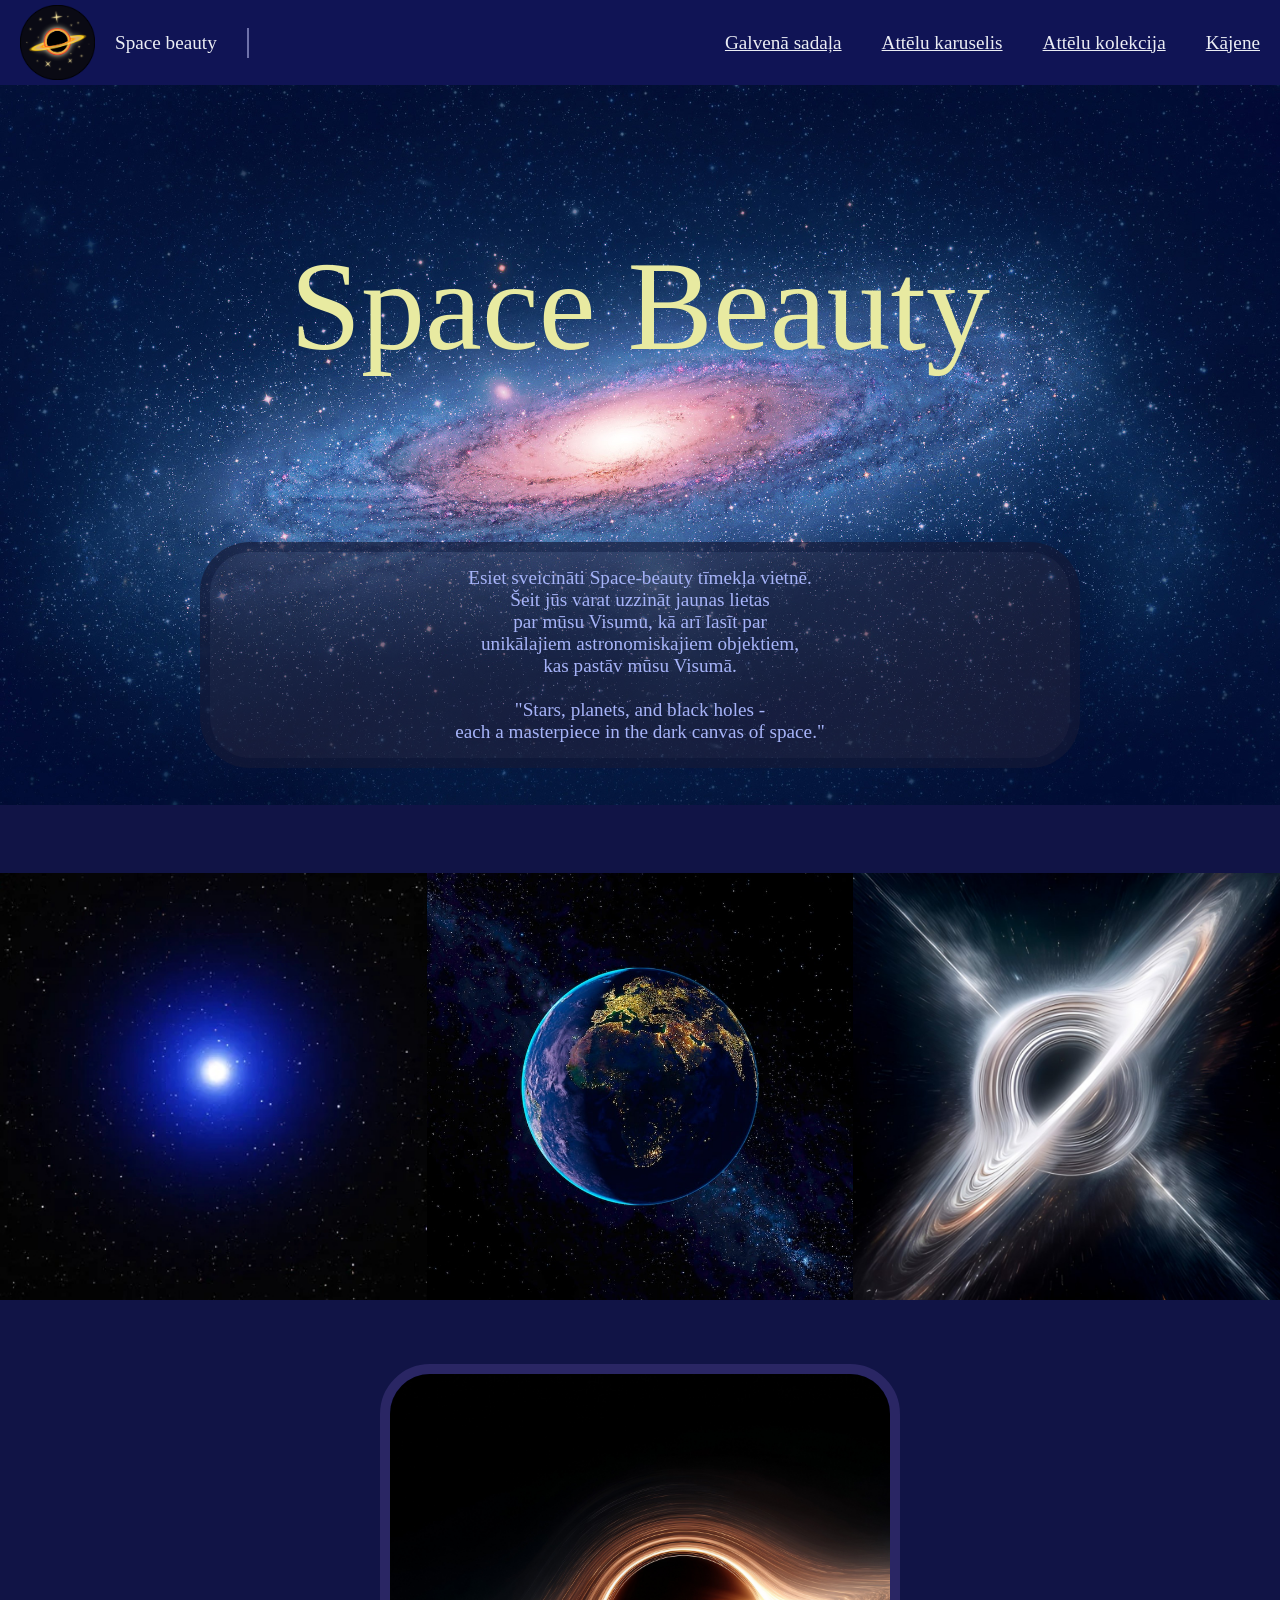
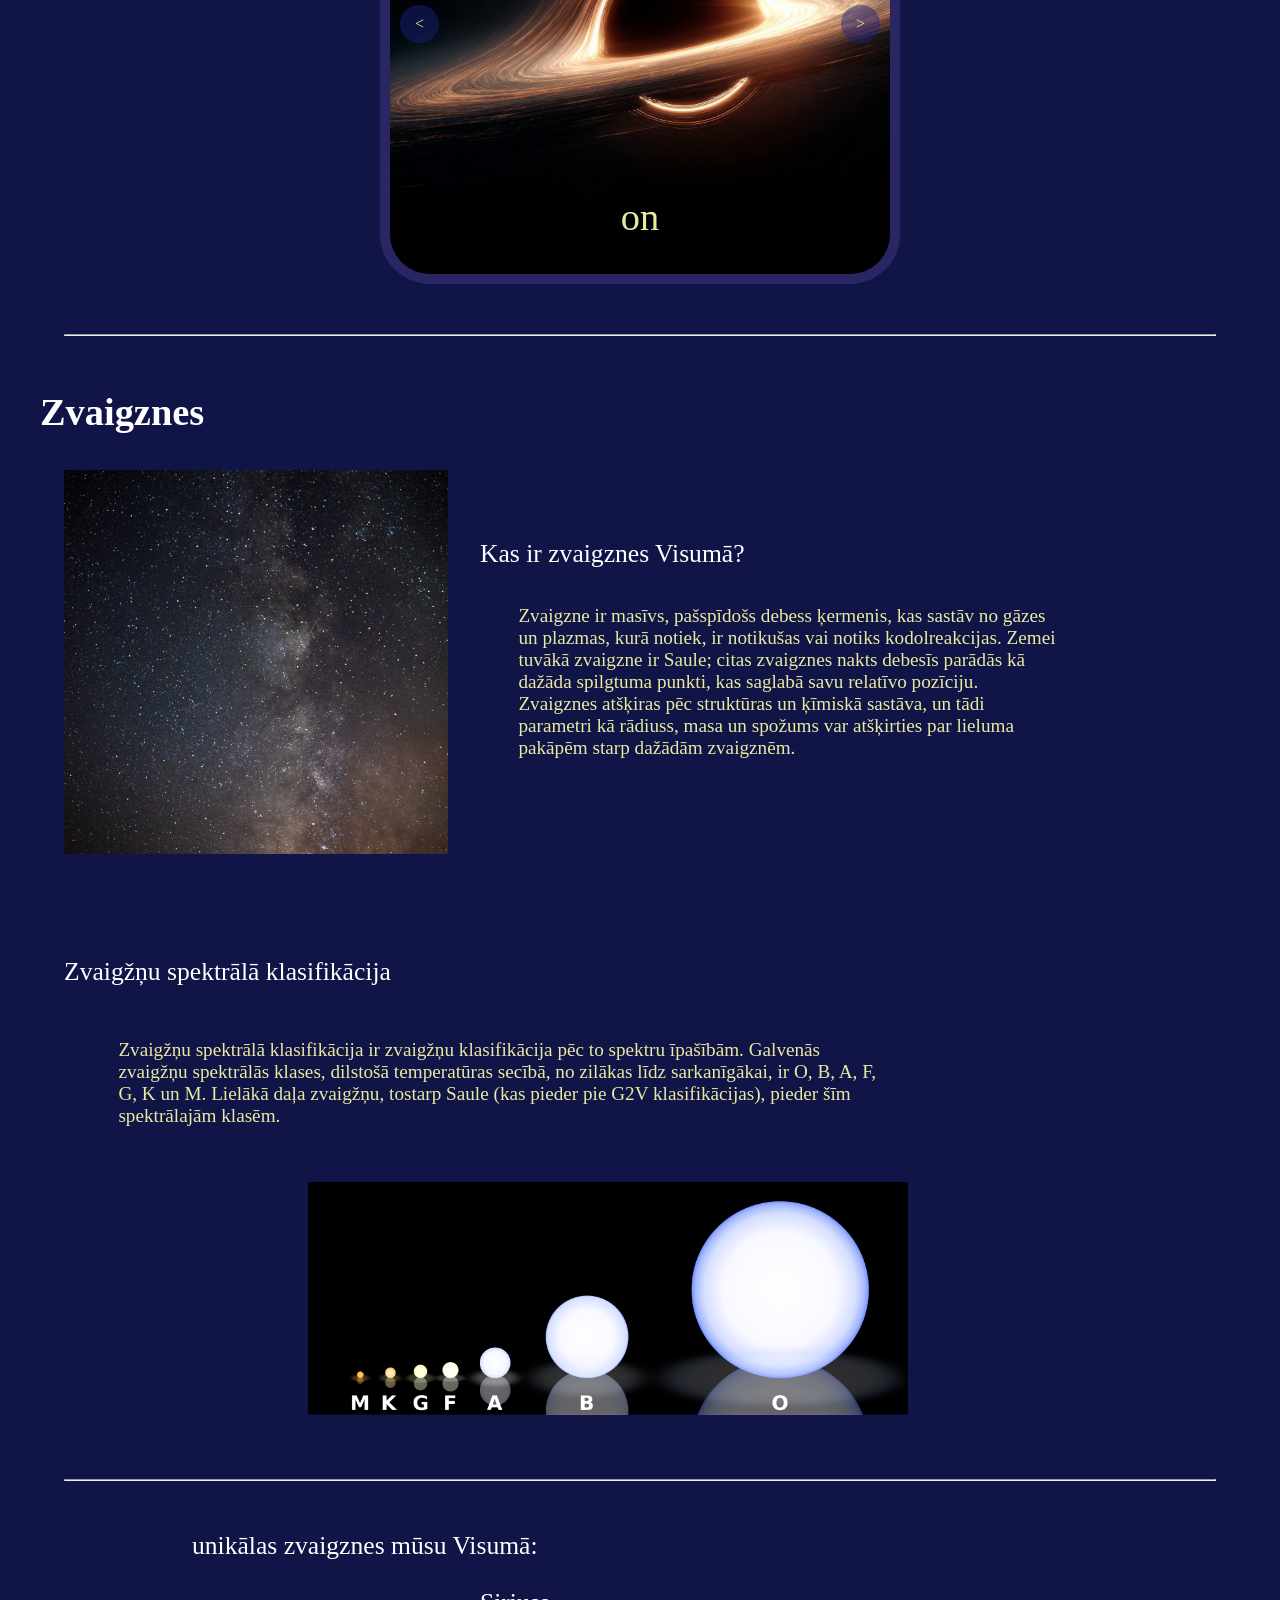
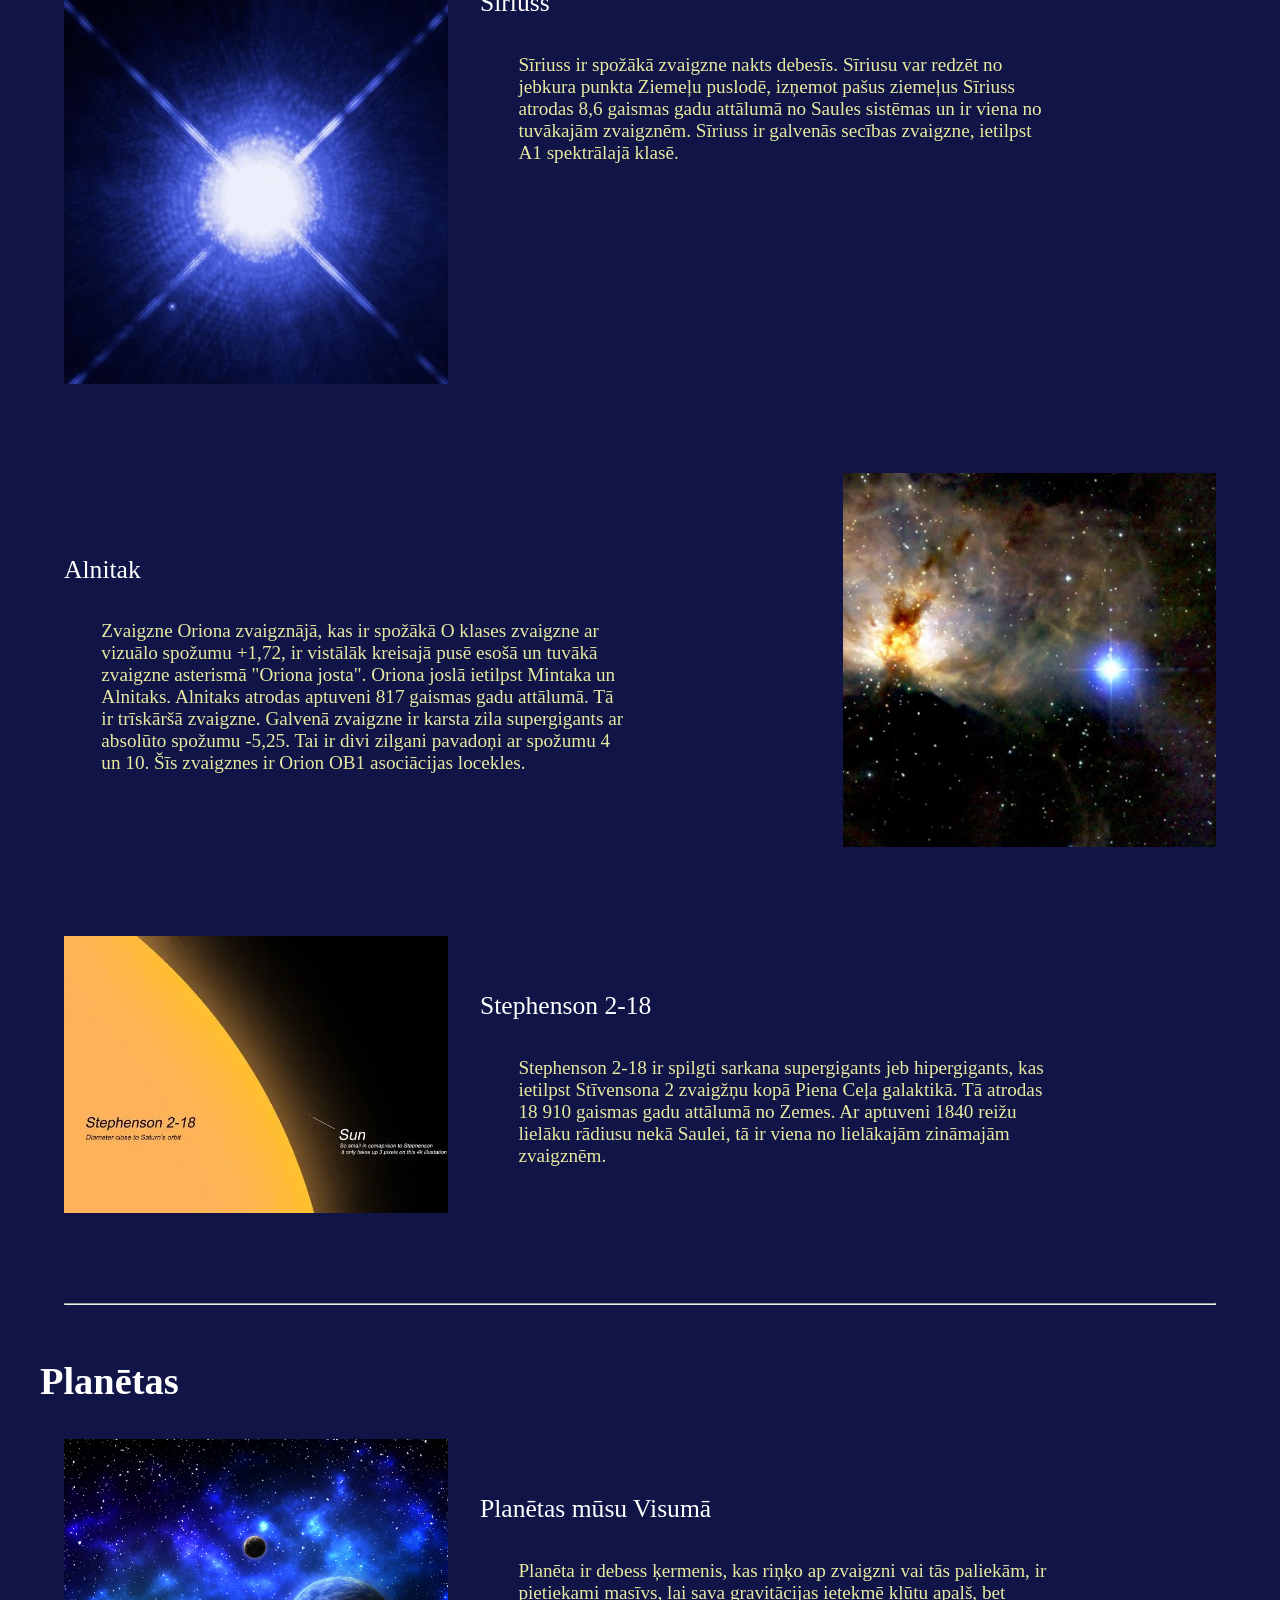
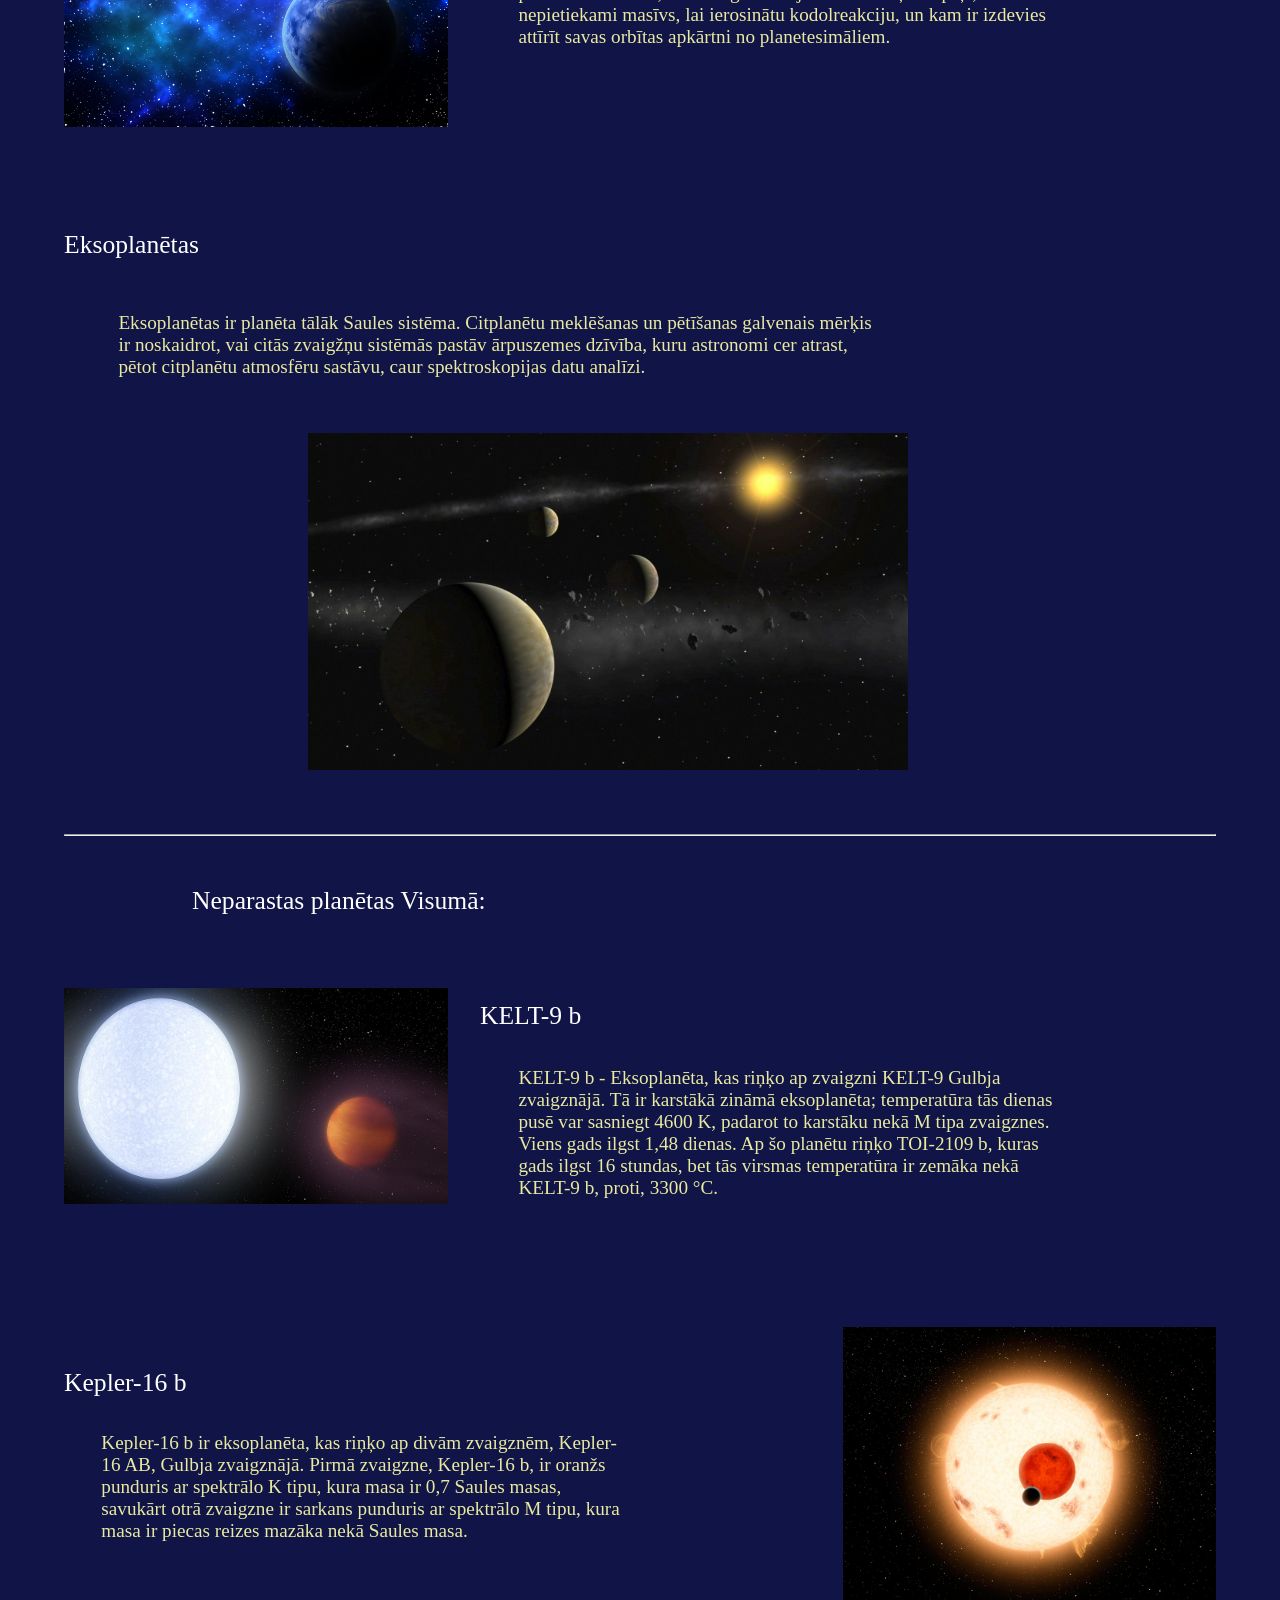
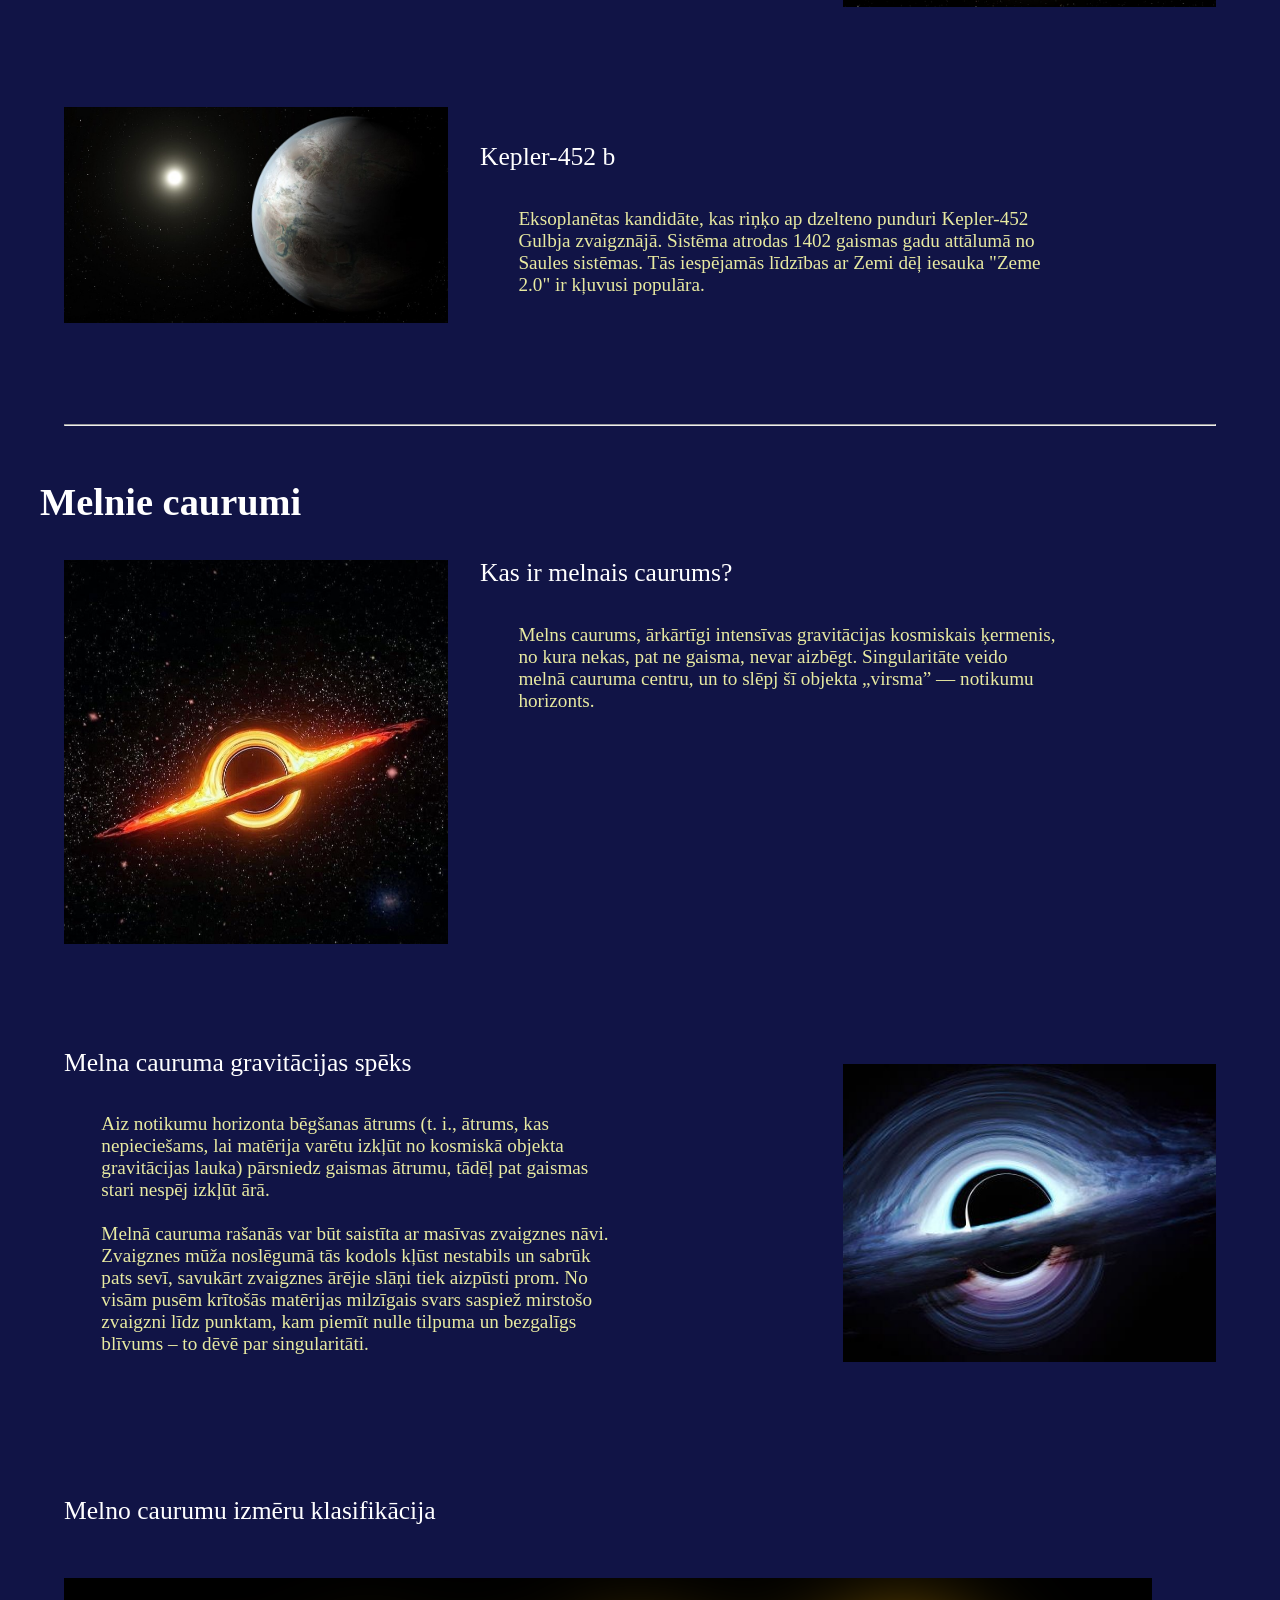
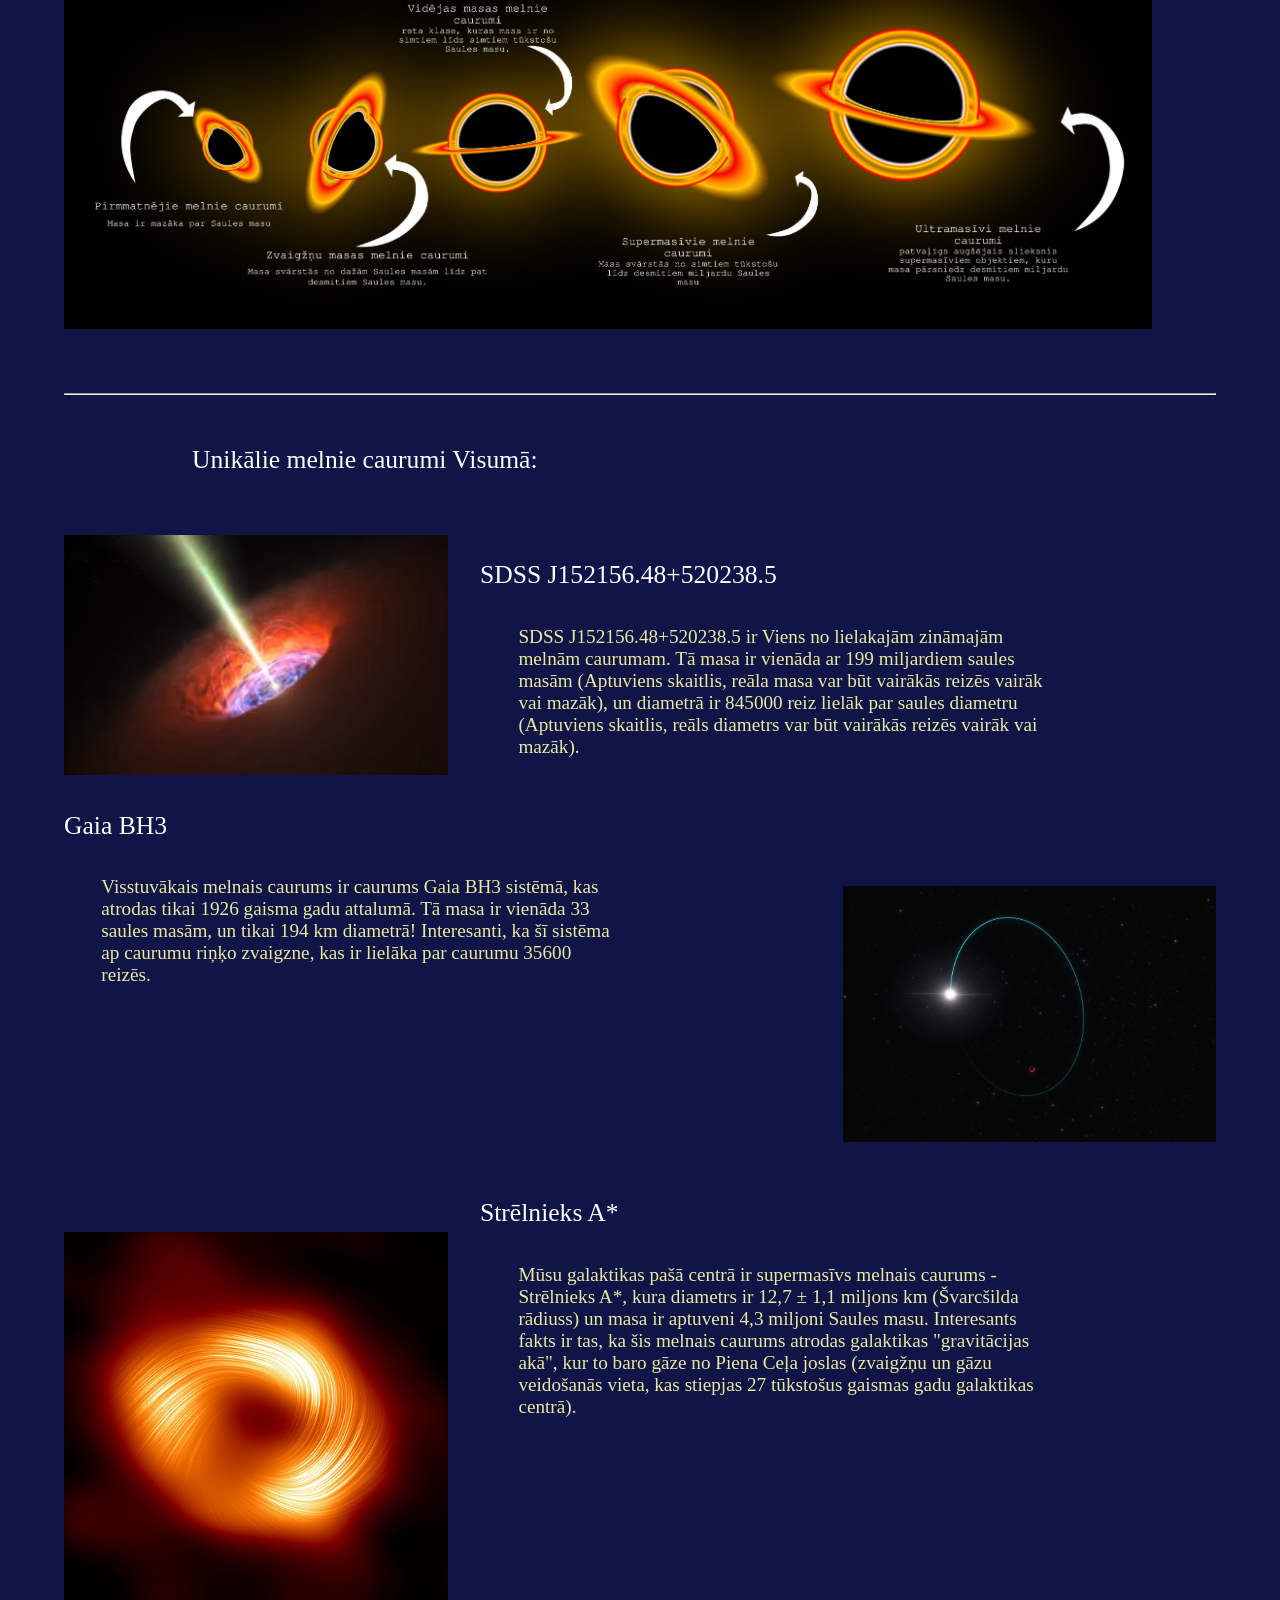
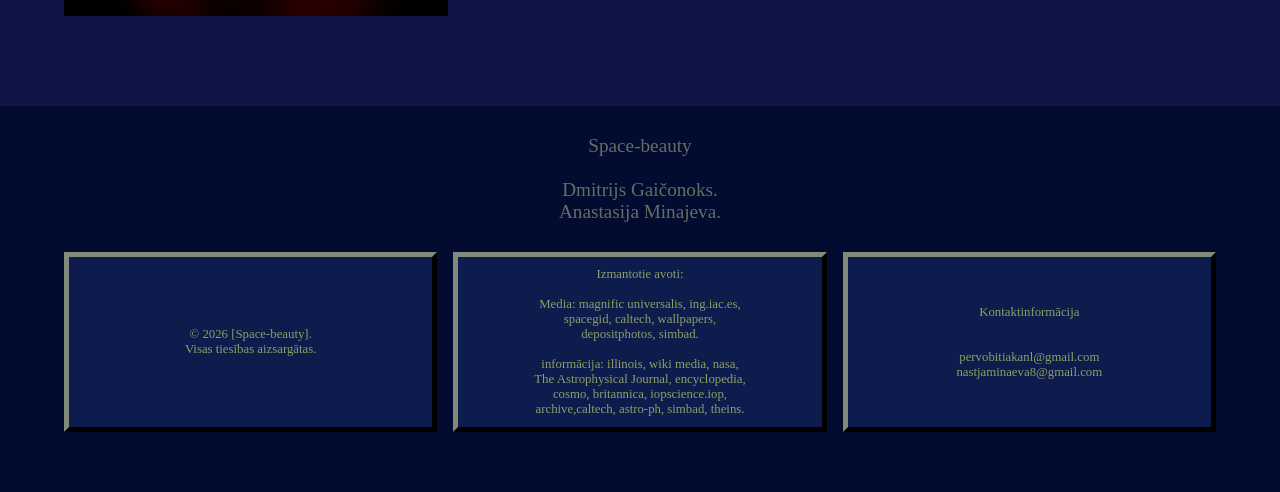
==== index.html @ 3ed62cca "adaptīvā dizaina rakstīšana" ====
<!DOCTYPE html>
<html lang="lv">
    <head>
        <meta charset="UTF-8">
        <title>Space-beauty</title> 
        <link rel="stylesheet" href="css/style.css">
        <link rel="icon" href="images/растровый.webp">
        <script src="js/carousel/carousel.js"></script>
    </head>
    <header>
        <nav >
            <ul class="container">
                <div class="logo">
                    <img src="images\растровый.webp" height="75">
                    <a>Space beauty</a>
                    <div class="v-line"></div>
                </div>

                <a href="#main-content">Galvenā sadaļa</a>
                <a href="#karuselis">Attēlu karuselis</a>
                <a href="#Gallery">Attēlu kolekcija</a>
                <a href="#footer">Kājene</a>
            </ul>
        </nav>
    </header>
    <body>
        <main id="main-content">
            <div class="mainImage">
                <img src="images/pictures_originals_2014_Space_Mac_os_x_lion_075412_.jpg" width="100%">
                <p class="TextImage">Space&nbsp;Beauty</p>
                <p class="TextAbout">
                    Esiet sveicināti Space-beauty tīmekļa vietnē.<br>
                    Šeit jūs varat uzzināt jaunas lietas<br>
                    par mūsu Visumu, kā arī lasīt par<br>
                    unikālajiem astronomiskajiem objektiem,<br>
                    kas pastāv mūsu Visumā.<br><br>
                    "Stars, planets, and black holes -<br>
                    each a masterpiece in the dark canvas of space."
                </p>
            </div>
        </main>
        <div class="ImagesLink">
            <a class="imageCard" href="#star">
                <img src="images\depositphotos_226084972-stock-photo-sirius-brightest-star-seen-earth.jpg " width="100%" height="100%">
                <div class="overlay">
                    <span>Zvaigznes</span>
                </div>
            </a>
            <a class="imageCard" href="#planet">
                <img src="images\3d-rendering-planet-earth_23-2150498478.jpg" width="100%" height="100%">
                <div class="overlay">
                    <span>Planētas</span>
                </div>
            </a>
            <a class="imageCard" href="#caurumi">
                <img src="images\-2147483648_-215690.jpg" width="100%" height="100%">
                <div class="overlay">
                    <span>Melnie caurumi</span>
                </div>
            </a>
        </div>
        <main id="karuselis">
            <div class="carousel" data-switch-delay="3.5" data-hover="on">
                <div class="carousel-images">
                    <div class="hover">
                        <img src="images\carousel\galaxy-night-panorama.jpg">
                        <p>Zvaigzne</p>
                    </div>
                    <div class="hover">
                        <img src="images\carousel\cool-background-blank-wallpaper-place-your-concept.jpg">
                        <p>Melnais caurums</p>
                    </div>
                    <div class="hover">
                        <img src="images\carousel\cometlovejoy2.jpg">
                        <p>Astronomisks objekts</p>
                    </div>
                    <div class="hover">
                        <img src="images\carousel\Planet_collage_to_scale.jpg">
                        <p>Planētas</p>
                    </div>
                    <div class="hover">
                        <img src="images\carousel\estestvennyy_sputnik.png">
                        <p>Dabiskais pavadonis</p>
                    </div>
                    <div class="hover">
                        <img src="images\carousel\NGC_4414_(NASA-med).jpg">
                        <p>Galaktika</p>
                    </div>
                    <div class="hover">
                        <img src="images\carousel\messier92s.jpg">
                        <p>Zvaigžņu kopa</p>
                    </div>
                    <div class="hover">
                        <img src="images\carousel\tail-large-comet-glows-against-background-stars-space-comet-flies-near-earth_533381-242.jpg">
                        <p>Komēta</p>
                    </div>
                    <div class="hover">
                        <img src="images\carousel\oPokc4rVY8SB8wT77vzz84-650-80.jpg">
                        <p>Jurijs Gagarins<br>(pirmais cilvēks kosmosā)</p>
                    </div>
                    <div class="hover">
                        <img src="images\carousel\Neil_Armstrong_23_May_1952_cropped_650.jpg">
                        <p>Nīls Ārmstrongs<br>(pirmais cilvēks uz Mēness)</p>
                    </div>
                </div>
                <div class="buttons">
                    <a id="next">></a>
                    <a id="toggle_auto" data-on="on" data-off="off"></a>
                    <a id="prev"><</a>
                </div>
            </div>
        </main>
        <main id="Gallery">
            <article>
                <hr class = "divider" id="star">
                <section>
                    <h1 class="titleGallery">Zvaigznes</h1>
                    <section class ="star1">
                        <img class="pictureStar" src="images/Gallery/sky-with-stars.jpg" width="25%" height="25%">
                        <div class="GalleryMainText">
                            <p class="MainText">Kas ir zvaigznes Visumā?</p>
                            <p class="textStar">
                                Zvaigzne ir masīvs, pašspīdošs debess 
                                ķermenis, kas sastāv no gāzes un plazmas, 
                                kurā notiek, ir notikušas vai notiks 
                                kodolreakcijas. Zemei tuvākā zvaigzne 
                                ir Saule; citas zvaigznes nakts 
                                debesīs parādās kā dažāda spilgtuma punkti,
                                kas saglabā savu relatīvo pozīciju. 
                                Zvaigznes atšķiras pēc struktūras un 
                                ķīmiskā sastāva, un tādi parametri kā 
                                rādiuss, masa un spožums var atšķirties 
                                par lieluma pakāpēm starp dažādām zvaigznēm.
                            </p>
                        </div>
                    </section>
                </section>
                <section class ="star3">
                    <div class="GalleryMainText">
                        <p class="MainText">Zvaigžņu spektrālā klasifikācija</p>
                        <p class="textStar">
                            Zvaigžņu spektrālā klasifikācija ir 
                            zvaigžņu klasifikācija
                            pēc to spektru īpašībām. 
                            Galvenās zvaigžņu spektrālās 
                            klases, dilstošā temperatūras secībā, 
                            no zilākas līdz sarkanīgākai, ir O, B, A, F, G, K un M. 
                            Lielākā daļa zvaigžņu, tostarp Saule 
                            (kas pieder pie G2V klasifikācijas),
                            pieder šīm spektrālajām klasēm.
                        </p>
                    </div>
                    <img class="pictureStar BigPicture" src="images/Gallery/Morgan-Keenan_spectral_classification.svg.webp" width="25%" height="25%">
                </section>
                <hr class = "divider">
                <p class="MainText MainTextUnic">unikālas zvaigznes mūsu Visumā:</p>
                <section class ="star1">
                    <img class="pictureStar" src="images/Gallery/Sirius_A_and_B_Hubble_photo.jpg" width="25%" height="25%">
                    <div class="GalleryMainText">
                        <p class="MainText MainText2">Siriuss</p>
                        <p class="textStar">
                            Sīriuss ir spožākā zvaigzne nakts debesīs. 
                            Sīriusu var redzēt no jebkura punkta 
                            Ziemeļu puslodē, izņemot pašus ziemeļus 
                            Sīriuss atrodas 8,6 gaismas gadu attālumā 
                            no Saules sistēmas un ir viena no tuvākajām 
                            zvaigznēm. Sīriuss ir galvenās secības 
                            zvaigzne, ietilpst A1 spektrālajā klasē.
                        </p>
                    </div>
                </section>
                <section class ="star2">
                    <div class="GalleryMainText">
                        <p class="MainText MainText3">Alnitak</p>
                        <p class="textStar">
                            Zvaigzne Oriona zvaigznājā, kas
                            ir spožākā O klases zvaigzne
                            ar vizuālo spožumu +1,72,
                            ir vistālāk kreisajā pusē esošā un tuvākā zvaigzne asterismā
                            "Oriona josta". Oriona joslā ietilpst
                            Mintaka un Alnitaks. Alnitaks atrodas
                            aptuveni 817 gaismas gadu attālumā.
                            Tā ir trīskāršā zvaigzne. Galvenā
                            zvaigzne ir karsta zila supergigants
                            ar absolūto spožumu -5,25.
                            Tai ir divi zilgani pavadoņi ar spožumu 4 un 10. Šīs zvaigznes ir
                            Orion OB1 asociācijas locekles.
                        </p>
                    </div>
                        <img class="pictureStar" src="images/Gallery/Flame_Neb.jpg">
                </section>
                <section class ="star1">
                    <img class="pictureStar" src="images/Gallery/stephenson-2-18-is-the-largest-known-star-with-a-diameter-v0-d2c7jibgktda1.webp" width="50%" height="50%">
                    <div class="GalleryMainText">
                        <p class="MainText MainText3">Stephenson 2-18</p>
                        <p class="textStar">
                            Stephenson 2-18 ir spilgti sarkana
                            supergigants jeb hipergigants,
                            kas ietilpst Stīvensona 2 zvaigžņu kopā Piena Ceļa galaktikā.
                            Tā atrodas 18 910 gaismas gadu attālumā no Zemes. Ar aptuveni
                            1840 reižu lielāku rādiusu nekā Saulei,
                            tā ir viena no lielākajām zināmajām zvaigznēm.
                        </p>
                    </div>
                </section>
            </article>
            <hr class = "divider" id="planet">
            <article>
                <section>
                    <h1 class="titleGallery">Planētas</h1>
                    <section class ="star1">
                        <img class="pictureStar" src="images/Gallery/3d-render-space-background-with-abstract-planets-nebula.jpg" width="25%" height="25%">
                        <div class="GalleryMainText">
                            <p class="MainText">Planētas mūsu Visumā</p>
                            <p class="textStar">
                                Planēta ir debess ķermenis, 
                                kas riņķo ap zvaigzni vai tās 
                                paliekām, ir pietiekami masīvs, 
                                lai sava gravitācijas ietekmē 
                                kļūtu apaļš, bet nepietiekami 
                                masīvs, lai ierosinātu kodolreakciju, 
                                un kam ir izdevies attīrīt savas 
                                orbītas apkārtni no planetesimāliem.
                            </p>
                        </div>
                    </section>
                </section>
                <section class ="star3">
                    <div class="GalleryMainText">
                        <p class="MainText">Eksoplanētas</p>
                        <p class="textStar">
                            Eksoplanētas ir planēta tālāk
                            Saules sistēma. Citplanētu meklēšanas
                            un pētīšanas galvenais mērķis ir
                            noskaidrot, vai citās zvaigžņu sistēmās
                            pastāv ārpuszemes dzīvība, kuru astronomi
                            cer atrast, pētot citplanētu atmosfēru
                            sastāvu, caur spektroskopijas datu analīzi. 
                        </p>
                    </div>
                    <img class="pictureStar BigPicture" src="images/Gallery/E`kzoplanetyi.jpg">
                </section>
                <hr class = "divider">
                <p class="MainText MainTextUnic">Neparastas planētas Visumā:</p>
                <section class ="star1">
                    <img class="pictureStar" src="images/Gallery/Artist's_impression_of_KELT-9b_orbiting_KELT-9.jpg" width="25%" height="25%">
                    <div class="GalleryMainText">
                        <p class="MainText MainText3">KELT-9 b</p>
                        <p class="textStar">
                            KELT-9 b - Eksoplanēta, kas 
                            riņķo ap zvaigzni KELT-9 
                            Gulbja zvaigznājā. Tā ir 
                            karstākā zināmā eksoplanēta; 
                            temperatūra tās dienas pusē 
                            var sasniegt 4600 K, padarot 
                            to karstāku nekā M tipa 
                            zvaigznes. Viens gads ilgst 
                            1,48 dienas. Ap šo planētu 
                            riņķo TOI-2109 b, kuras gads 
                            ilgst 16 stundas, bet tās virsmas 
                            temperatūra ir zemāka nekā 
                            KELT-9 b, proti, 3300 °C.
                        </p>
                    </div>
                </section>
                <section class ="star2">
                    <div class="GalleryMainText">
                        <p class="MainText">Kepler-16 b</p>
                        <p class="textStar">
                            Kepler-16 b ir eksoplanēta, 
                            kas riņķo ap divām zvaigznēm, 
                            Kepler-16 AB, Gulbja zvaigznājā. 
                            Pirmā zvaigzne, Kepler-16 b, 
                            ir oranžs punduris ar spektrālo 
                            K tipu, kura masa ir 0,7 Saules 
                            masas, savukārt otrā zvaigzne ir 
                            sarkans punduris ar spektrālo M 
                            tipu, kura masa ir piecas reizes 
                            mazāka nekā Saules masa.
                        </p>
                    </div>
                    <img class="pictureStar" src="images/Gallery/Kepler-16.jpg" width="50%" height="50%">
                </section>
                <section class ="star1">
                    <img class="pictureStar" src="images/Gallery/Kepler-452b_artist_concept.jpg" width="50%" height="50%">
                    <div class="GalleryMainText">
                        <p class="MainText MainText3">Kepler-452 b</p>
                        <p class="textStar">
                            Eksoplanētas kandidāte, kas riņķo 
                            ap dzelteno punduri Kepler-452 Gulbja 
                            zvaigznājā. Sistēma atrodas 1402 
                            gaismas gadu attālumā no Saules 
                            sistēmas. Tās iespējamās līdzības 
                            ar Zemi dēļ iesauka "Zeme 2.0" ir 
                            kļuvusi populāra.
                        </p>
                    </div>
                </section>
            </article>
            <hr class = "divider" id="caurumi">
            <article>
                <section>
                    <h1 class="titleGallery">Melnie caurumi</h1>
                    <section class ="star1">
                        <img class="pictureStar" src="images/Gallery/4bc520dbc5f319437283460fa2f5db4d.jpg" width="25%" height="25%">
                        <div class="GalleryMainText">
                            <p class="MainText MainText2">Kas ir melnais caurums?</p>
                            <p class="textStar">
                                Melns caurums, ārkārtīgi intensīvas 
                                gravitācijas kosmiskais ķermenis, 
                                no kura nekas, pat ne gaisma, nevar 
                                aizbēgt. Singularitāte veido melnā 
                                cauruma centru, un to slēpj šī 
                                objekta „virsma” — notikumu horizonts. 
                            </p>
                        </div>
                    </section>
                </section>
                <section class ="star2">
                    <div class="GalleryMainText">
                        <p class="MainText">Melna cauruma gravitācijas spēks</p>
                        <p class="textStar">
                            Aiz notikumu horizonta bēgšanas ātrums 
                            (t. i., ātrums, kas nepieciešams, lai 
                            matērija varētu izkļūt no kosmiskā 
                            objekta gravitācijas lauka) pārsniedz 
                            gaismas ātrumu, tādēļ pat gaismas stari 
                            nespēj izkļūt ārā.<br><br>
                            Melnā cauruma rašanās var būt saistīta 
                            ar masīvas zvaigznes nāvi. Zvaigznes mūža 
                            noslēgumā tās kodols kļūst nestabils 
                            un sabrūk pats sevī, savukārt zvaigznes 
                            ārējie slāņi tiek aizpūsti prom. No 
                            visām pusēm krītošās matērijas milzīgais 
                            svars saspiež mirstošo zvaigzni līdz 
                            punktam, kam piemīt nulle tilpuma un 
                            bezgalīgs blīvums – to dēvē par singularitāti.
                        </p>
                    </div>
                    <img class="pictureStar" src="images/Gallery/istockphoto-1688878831-612x612.jpg" width="25%" height="25%">
                </section>
                <section class ="star3">
                    <div class="GalleryMainText">
                        <p class="MainText">Melno caurumu izmēru klasifikācija</p>
                    </div>
                    <img class="pictureStar" src="images/Gallery/Melno-caurumu -zmēru-klasifikācija.png" width="25%" height="25%">
                </section>

                <hr class = "divider">
                <p class="MainText MainTextUnic">Unikālie melnie caurumi Visumā:</p>
                <section class ="star1">
                    <img class="pictureStar" src="images/Gallery/caurule.webp">
                    <div class="GalleryMainText">
                        <p class="MainText MainText3">SDSS J152156.48+520238.5</p>
                        <p class="textStar">
                            SDSS J152156.48+520238.5 ir Viens 
                            no lielakajām zināmajām melnām 
                            caurumam. Tā masa ir vienāda ar 
                            199 miljardiem saules masām 
                            (Aptuviens skaitlis, reāla masa 
                            var būt vairākās reizēs vairāk 
                            vai mazāk), un diametrā ir 845000 
                            reiz lielāk par saules diametru 
                            (Aptuviens skaitlis, reāls 
                            diametrs var būt vairākās 
                            reizēs vairāk vai mazāk).
                        </p>
                    </div>
                </section>
                <section class ="star2">
                    <div class="GalleryMainText">
                        <p class="MainText MainText2">Gaia BH3</p>
                        <p class="textStar">
                            Visstuvākais melnais caurums ir caurums 
                            Gaia BH3 sistēmā, kas atrodas tikai 
                            1926 gaisma gadu attalumā. Tā masa ir 
                            vienāda 33 saules masām, un tikai 194 
                            km diametrā! Interesanti, ka šī sistēma 
                            ap caurumu riņķo zvaigzne, kas ir 
                            lielāka par caurumu 35600 reizēs.
                        </p>
                    </div>
                    <img class="pictureStar" src="images/Gallery/file-7bbb9dab4b3d2ce930a5d3e57c5d3373.webp">
                </section>
                <section class ="star1">
                    <img class="pictureStar" src="images/Gallery/A_view_of_the_Milky_Way_supermassive_black_hole_Sagittarius_A__in_polarised_light_(eso2406a).jpg">
                    <div class="GalleryMainText">
                        <p class="MainText MainText2">Strēlnieks A*</p>
                        <p class="textStar">
                            Mūsu galaktikas pašā centrā ir 
                            supermasīvs melnais caurums - 
                            Strēlnieks A*, kura diametrs 
                            ir 12,7 ± 1,1 miljons km 
                            (Švarcšilda rādiuss) un masa 
                            ir aptuveni 4,3 miljoni Saules 
                            masu. Interesants fakts ir tas, 
                            ka šis melnais caurums atrodas 
                            galaktikas "gravitācijas akā", 
                            kur to baro gāze no Piena Ceļa 
                            joslas (zvaigžņu un gāzu 
                            veidošanās vieta, kas stiepjas 
                            27 tūkstošus gaismas gadu 
                            galaktikas centrā).
                        </p>
                    </div>
                </section>
            </article>
        </main>
        <main id="footer">
            <footer class="footer">
                <p class="MainTextFooter">
                    Space-beauty<br><br>Dmitrijs Gaičonoks.
                    <br>Anastasija Minajeva.
                </p>
                <div class="BoxFooter">
                    <p>
                        © 2026 [Space-beauty].<br>
                        Visas tiesības aizsargātas.<br>
                    </p>
                    <p>
                        Izmantotie avoti:<br><br>
                        Media: magnific universalis, ing.iac.es,<br>
                        spacegid, caltech, wallpapers,<br>
                        depositphotos, simbad.<br><br>
                        informācija: illinois, wiki media, nasa,<br>
                        The Astrophysical Journal, encyclopedia,<br>
                        cosmo, britannica, iopscience.iop,<br>
                        archive,caltech, astro-ph, simbad, theins.
                    </p>
                    <p>
                        Kontaktinformācija<br><br><br>
                        pervobitiakanl@gmail.com<br>
                        nastjaminaeva8@gmail.com
                    </p>
                </div>
            </footer>
        </main>
    </body>
</html>
---- css/style.css ----
html, body{
    margin: 0;
    padding: 0;
    background-color: #111446;

    scroll-behavior: smooth;
    scroll-padding-top: 100px;
}


.container{
    position: fixed;
    display: flex;
    width: 100%;
    height: 85px;

    padding: 0px;
    margin: 0px;
    z-index: 10;

    background-color: #111558e0;
    align-items: center;

    overflow-y: hidden;
    overflow-x: visible;
}

.v-line{
    border-left: 2px solid #6e71aa;
    height: 10px;
}

.container a,
.container div{
    margin: 10px;
    padding: 10px;
    font-size: 1cqw;
    color: #ebedf4;
}

.container .logo{
    display: flex;
    align-items: center;
    margin-right: auto;
}

.mainImage{
    position: relative;
    width: 100%;
    margin: 0;
    padding: 0;
}

.mainImage img{
    margin-top: 85px;
    width: 100%;
    margin-bottom: 5%;
}

.TextImage{
    position: absolute;
    top: 35%;
    left: 50%;
    transform: translate(-50%, -50%);
    margin: 0;
    width: 100%;
    font-size: clamp(2rem, 10vw, 10rem); 
    color: #e8eaa1;
    text-align: center;
}

.TextAbout{
    position: absolute;
    top: 75%;
    left: 50%;
    transform: translate(-50%, -50%);
    margin: 0;

    width: calc(100% - 400px);
    max-width: none;

    font-size: 1.5cqw;
    padding: 15px 20px; 
    box-sizing: border-box;
    color: #a7b4fafd;
    background-color: #28263f88;
    text-align: center;

    border: 10px solid #020c3152;
    border-radius: 50px;
}

.ImagesLink{
    display: flex;
    margin-bottom: 5cqw;
}

.ImagesLink a{
    flex: 1;
    min-width: 0;
    height: auto;
}

.ImagesLink img{
    width: 100%;
    height: 100%;
    object-fit: cover;
    display: block;
}

.imageCard{
    position: relative;
}

.imageCard .overlay{
    position: absolute;
    inset: 0;
    background-color: #0a0a0a9a;
    color: #ffffff;
    display: flex;
    align-items: center;
    justify-content: center;
    text-align: center;
    font-size: 5cqw;
    opacity: 0;
}

.imageCard:hover .overlay{
    opacity: 1;
}

.imageCard:hover img{
    transform: scale(1.05);
}

.carousel{
    --carousel-max-width: 500px;
    --carousel-border: 10px solid rgb(42, 38, 100);
    --carousel-radius: 50px;

    --carousel-btn-bg: #1c238371;
    --carousel-btn-radius:100px;
    --carousel-btn-color: #e8eaa1;
    --carousel-toggle-color:#e8eaa1;
    --carousel-toggle-padding: 25px;
    --carousel-toggle-font-size: 3cqw;

    --carousel-hover-bg-color: #0a0a0a9a;
    --carousel-hover-text-color: #ffffff;
    --carousel-hover-font-size: 4rem;
}

.divider{
  margin: 50px 4rem;
  width: auto;
}

.titleGallery{
    color: #ffffff;
    font-size: 3cqw;
    padding: 20px;
    margin: 20px;
    margin-bottom: 1rem;
    margin-top: -1rem;
}

.star1{
    display: grid;
    align-items: center;
    grid-template-columns: 1fr 2fr;
    gap: 2rem;
    padding-left: 5%;
    padding-right: 2rem;
    margin-bottom: 7%;
}
.star2{
    display: grid;
    align-items: center;
    grid-template-columns: 2fr 1fr;
    gap: 2rem;
    padding-left: 5%;
    padding-right: 5%;
    margin-bottom: 7%;
}
.star3{
    display: grid;
    
    padding-left: 5%;
    padding-right: 10%;
    margin-bottom: 5%;
}

.pictureStar img {
    position: static;
    width: 100%;
    max-width: 420px;
    height: auto;
    object-fit: cover;
    display: block;
}

.pictureStar{
    display: flex;
    flex-direction: column;
    align-items: center;
    gap: 1rem;
    width: 100%;
    height: auto;
}
.pictureStar.BigPicture{
    width: 100%;
    max-width: 600px;
    margin: 0 auto;
}
.MainText{
    color: #ffffff;
    margin-bottom: 3%;
}

.MainText.MainTextUnic{
    font-size: 2cqw;
    margin-left: 15%;
}


.GalleryMainText .MainText{
    line-height: 1;
    color: #ffffff;
    font-size: 2cqw;
    margin-top: 1rem;
    margin-bottom: 5%;
}
    
.MainText.MainText2{
    margin-top: -15cqw;
}
.MainText.MainText3{
    margin-top: 3rem;
}

.textStar{
    position: relative;
    margin: 0;
    max-width: 90vw;
    color: #e8eaa1;
    font-size: 1.5cqw;
    margin-bottom: 5%;
    margin-left: 5%;
    margin-right: 25%;
}

.footer{
    display: grid;
    bottom: 0;
    right: 0;
    background-color: #020c31;
    padding-left: 2rem;
    padding-right: 2rem;
    padding-top: 10px;
    padding-bottom: 10px;
}

.MainTextFooter{
    color: #ccd6947c;
    font-size: 1.5cqw;
    text-align: center;
}

.BoxFooter{
    display: grid;
    grid-template-columns: repeat(3, 1fr);
    gap: 16px;
    padding-left: 2rem;
    padding-right: 2rem;
    padding-top: 10px;
    padding-bottom: 50px;
}

.BoxFooter > p {
    border: 5px outset;
    background-color: #4467da2a;
    border-color: #e7eca388 #000000 #000000 #e7eca388; 
    color: #cedf71ab;
    font-size: 1cqw;
    padding: 10px;
    margin: 0;
    display: flex;
    justify-content: center;
    align-items: center;
    text-align: center;
}

@media (max-width:1300px) {
    .container a{font-size: 1.5cqw;}
}

@media (max-width: 1000px) {
    .container a{font-size: 1.5cqw;}
    .TextAbout{
        width: calc(100% - 200px);
        top: 73%;
        font-size: 2cqw;
        border-radius: 45px;
    }
    .GalleryMainText .MainText{
        font-size: 3cqw;
        margin-top: 1rem;
    }
    .titleGallery{
        font-size: 3cqw;
    }
    .GalleryMainText .MainText {
        font-size: 3cqw;
    }
    .textStar{
        font-size: 2cqw;
        margin-bottom: 5%;
    }
    .MainText.MainTextUnic{
        font-size: 3cqw;
    }
    .MainTextFooter{
        font-size: 2cqw;
    }
    .pictureStar img {
        position: static;
        width: 100%;
        max-width: 360px;
        height: 220px;
        object-fit: cover;
        margin: 0 auto;
    }
    .BoxFooter > p {
        font-size: 1.5cqw;
        padding: 10px;
        margin: 0;
    }
    
}

@media (max-width:800px) {
    .container a{font-size: 2cqw;}
    .mainImage img {
        height: 450px;
        object-fit: cover;
    }
    .TextImage {
        top: 28%;
        font-size: 6cqw;
    }
    .TextAbout {
        width: calc(100% - 40px);
        top: 63%;
        font-size: 3cqw;
        padding: 12px 15px;
        border-width: 5px;
        border-radius: 25px;
    }
    .titleGallery{
        font-size: 5cqw;
    }
    .star1,
    .star2,
    .star3 {
        grid-template-columns: 1fr;
        padding-left: 1rem;
        padding-right: 1rem;
    }
    .GalleryMainText .MainText {
        font-size: 5cqw;
        margin-top: 1rem;
    }
    .textStar {
        margin-left: 0;
        margin-right: 0;
        max-width: 100%;
        font-size: 1.5rem;
    }
    .pictureStar img {
        position: static;
        width: 100%;
        max-width: 280px;
        height: 180px;
        object-fit: cover;
        margin: 0 auto;
    }
    .MainText.MainTextUnic{
        font-size: 4cqw;
    }
    .MainTextFooter{
        font-size: 4cqw;
    }
    .BoxFooter {
        grid-template-columns: 1fr;
        gap: 10px;
        padding: 8px 1rem 24px;
    }
    .BoxFooter > p {
        font-size: 3cqw;;
        padding: 12px;
        align-items: center;
    }
}
@media (max-width:800px) {
    .container a{font-size: 2.3cqw;}
}
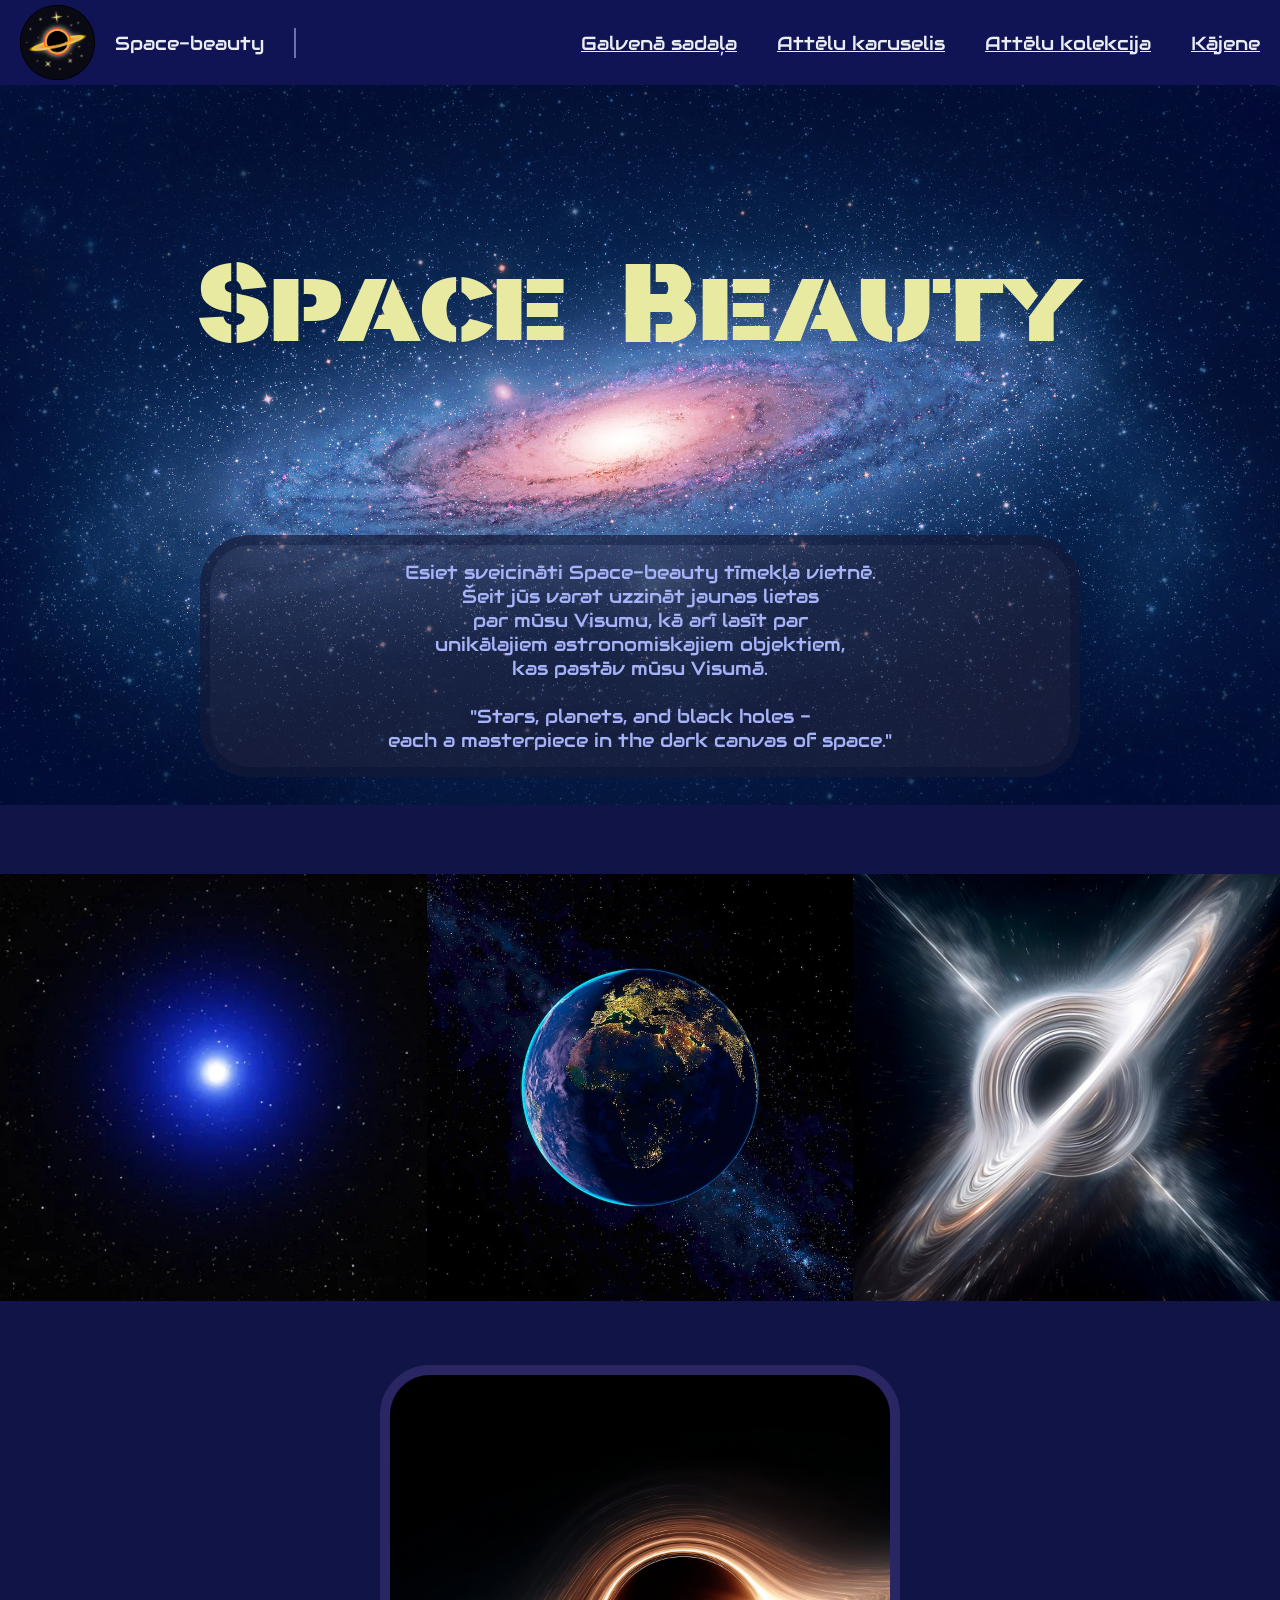
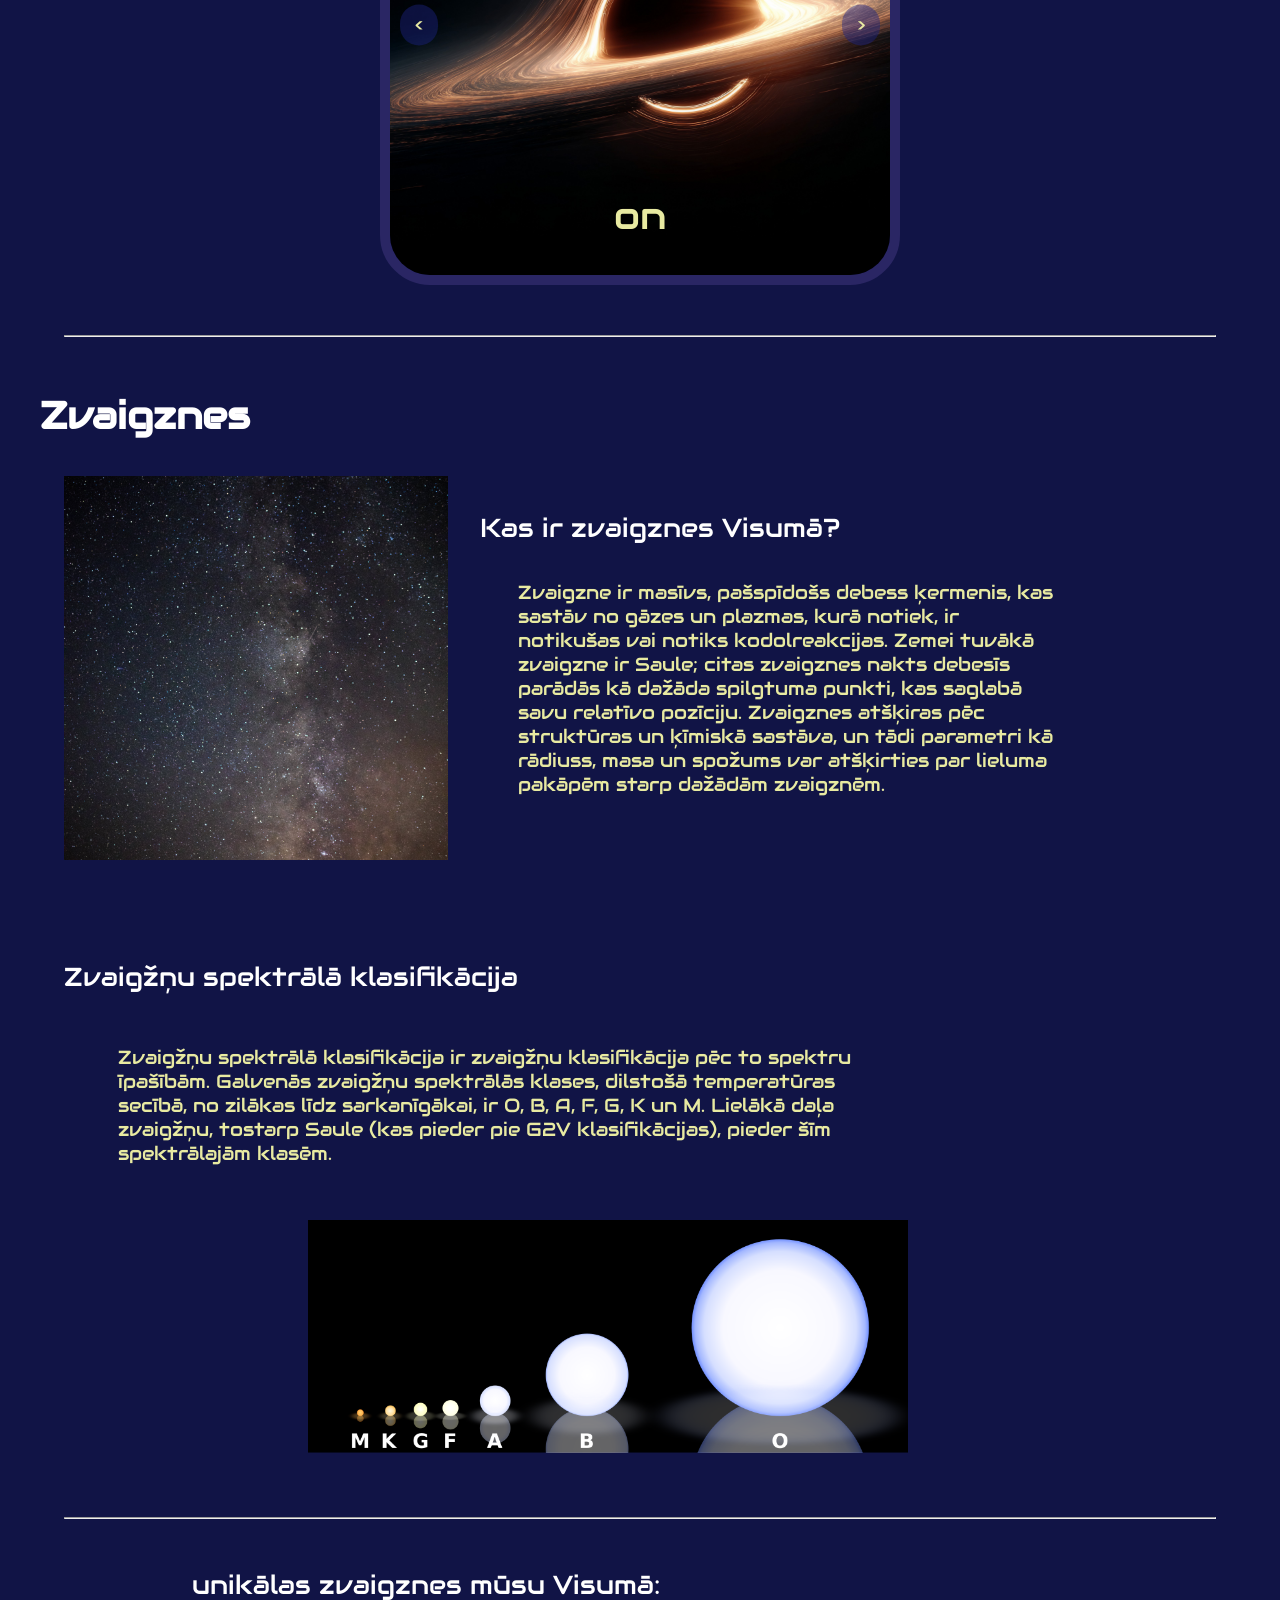
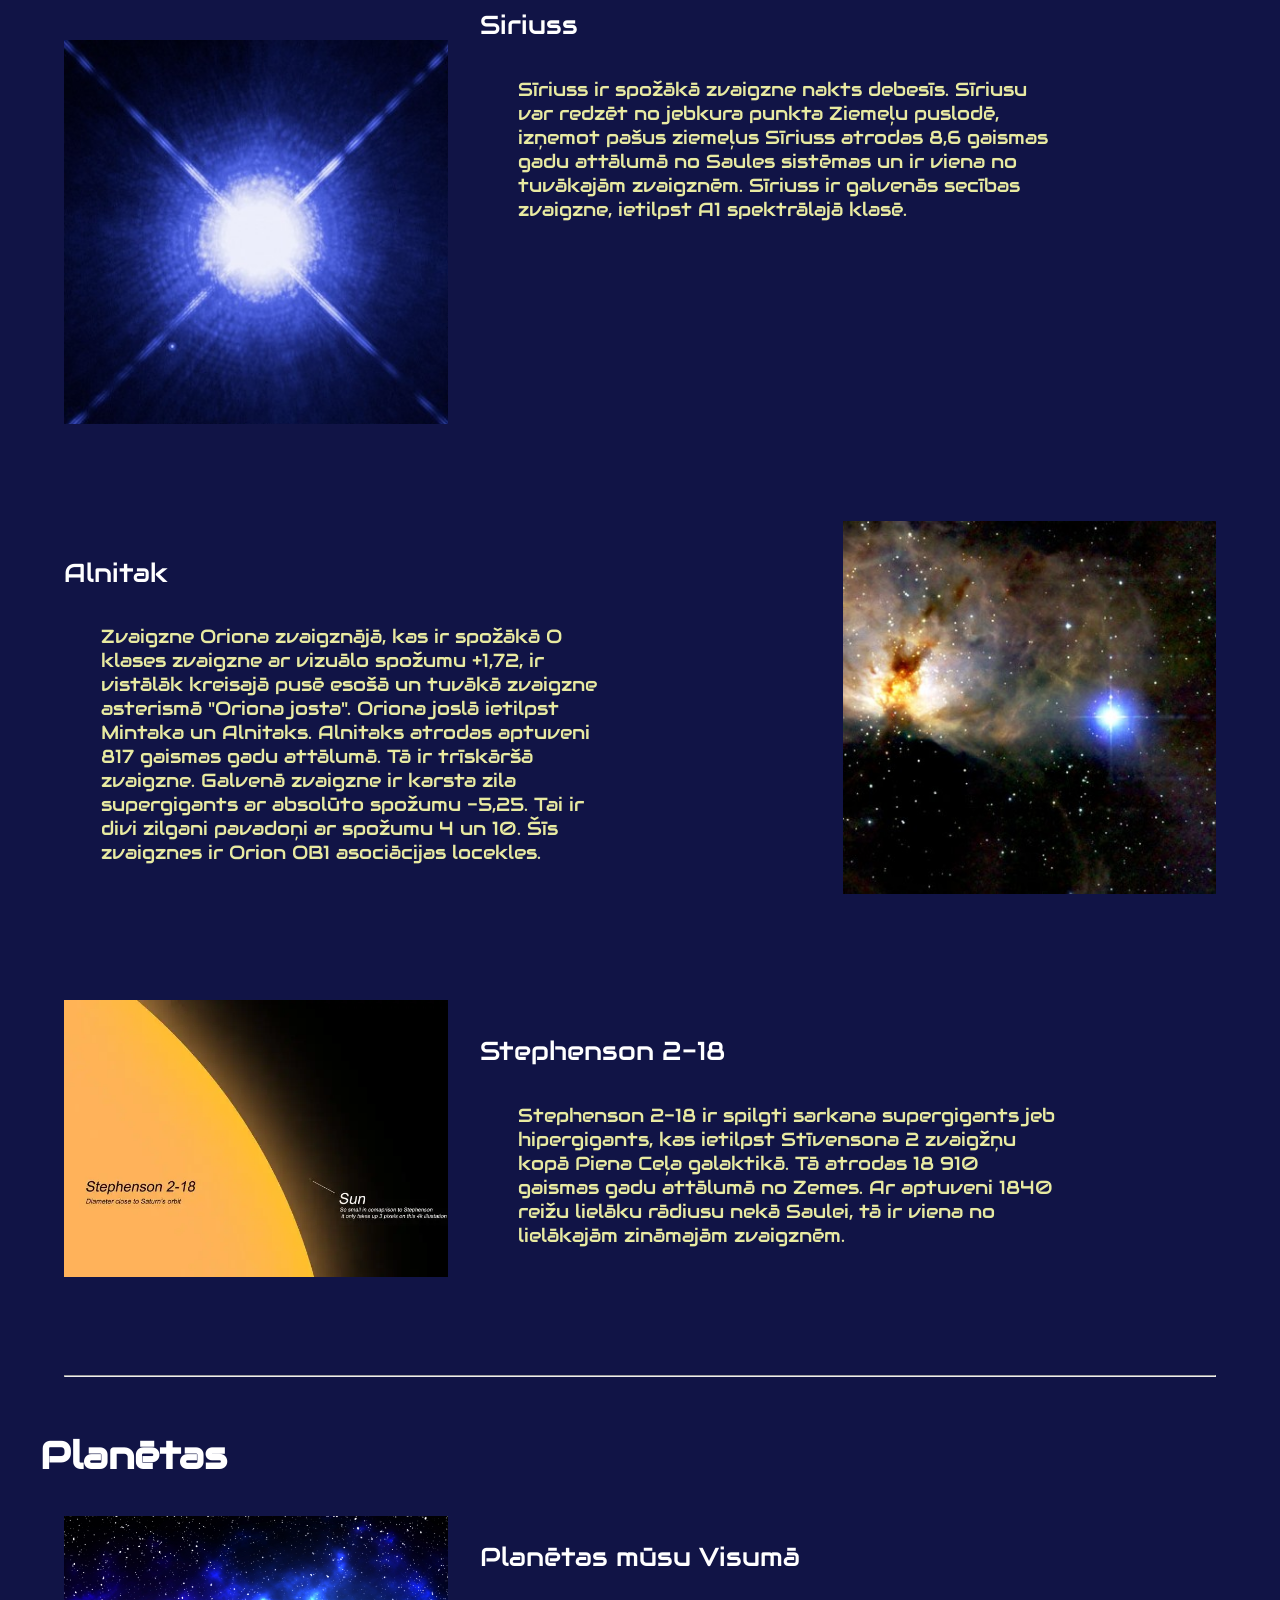
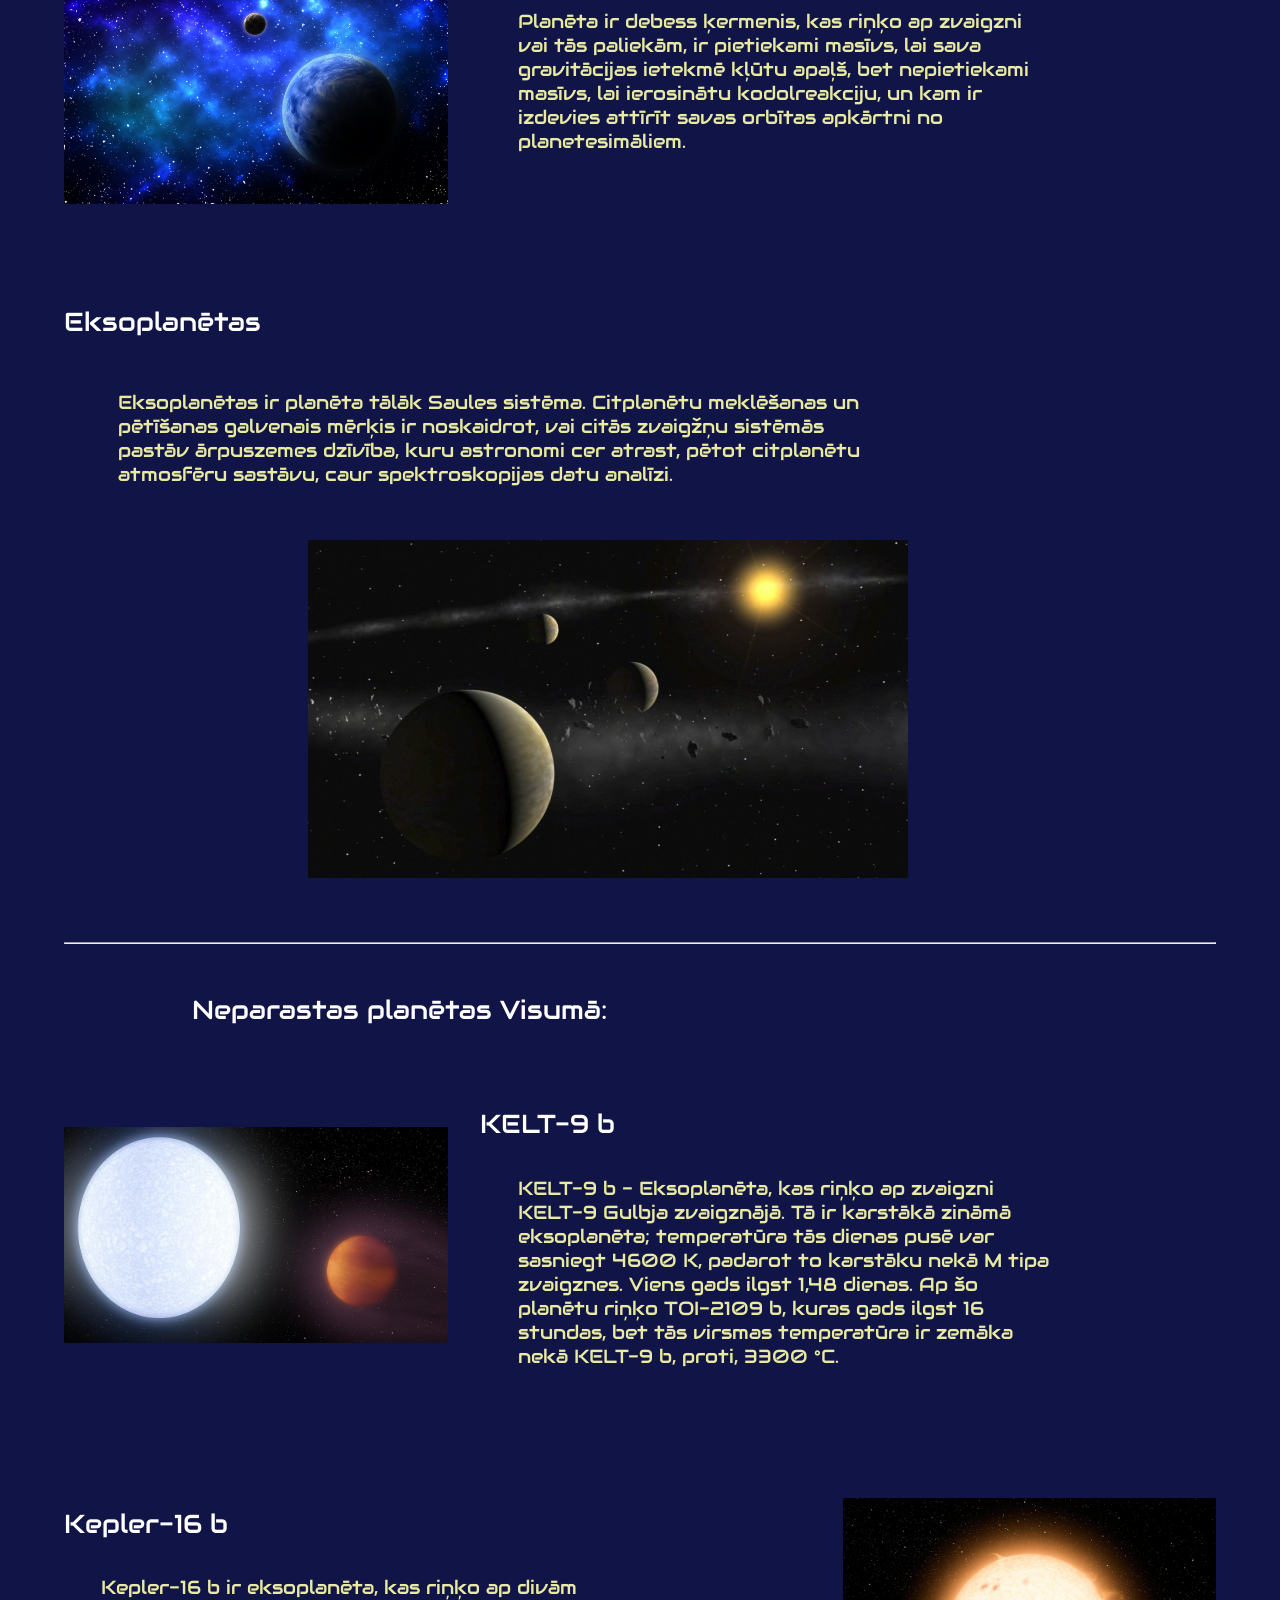
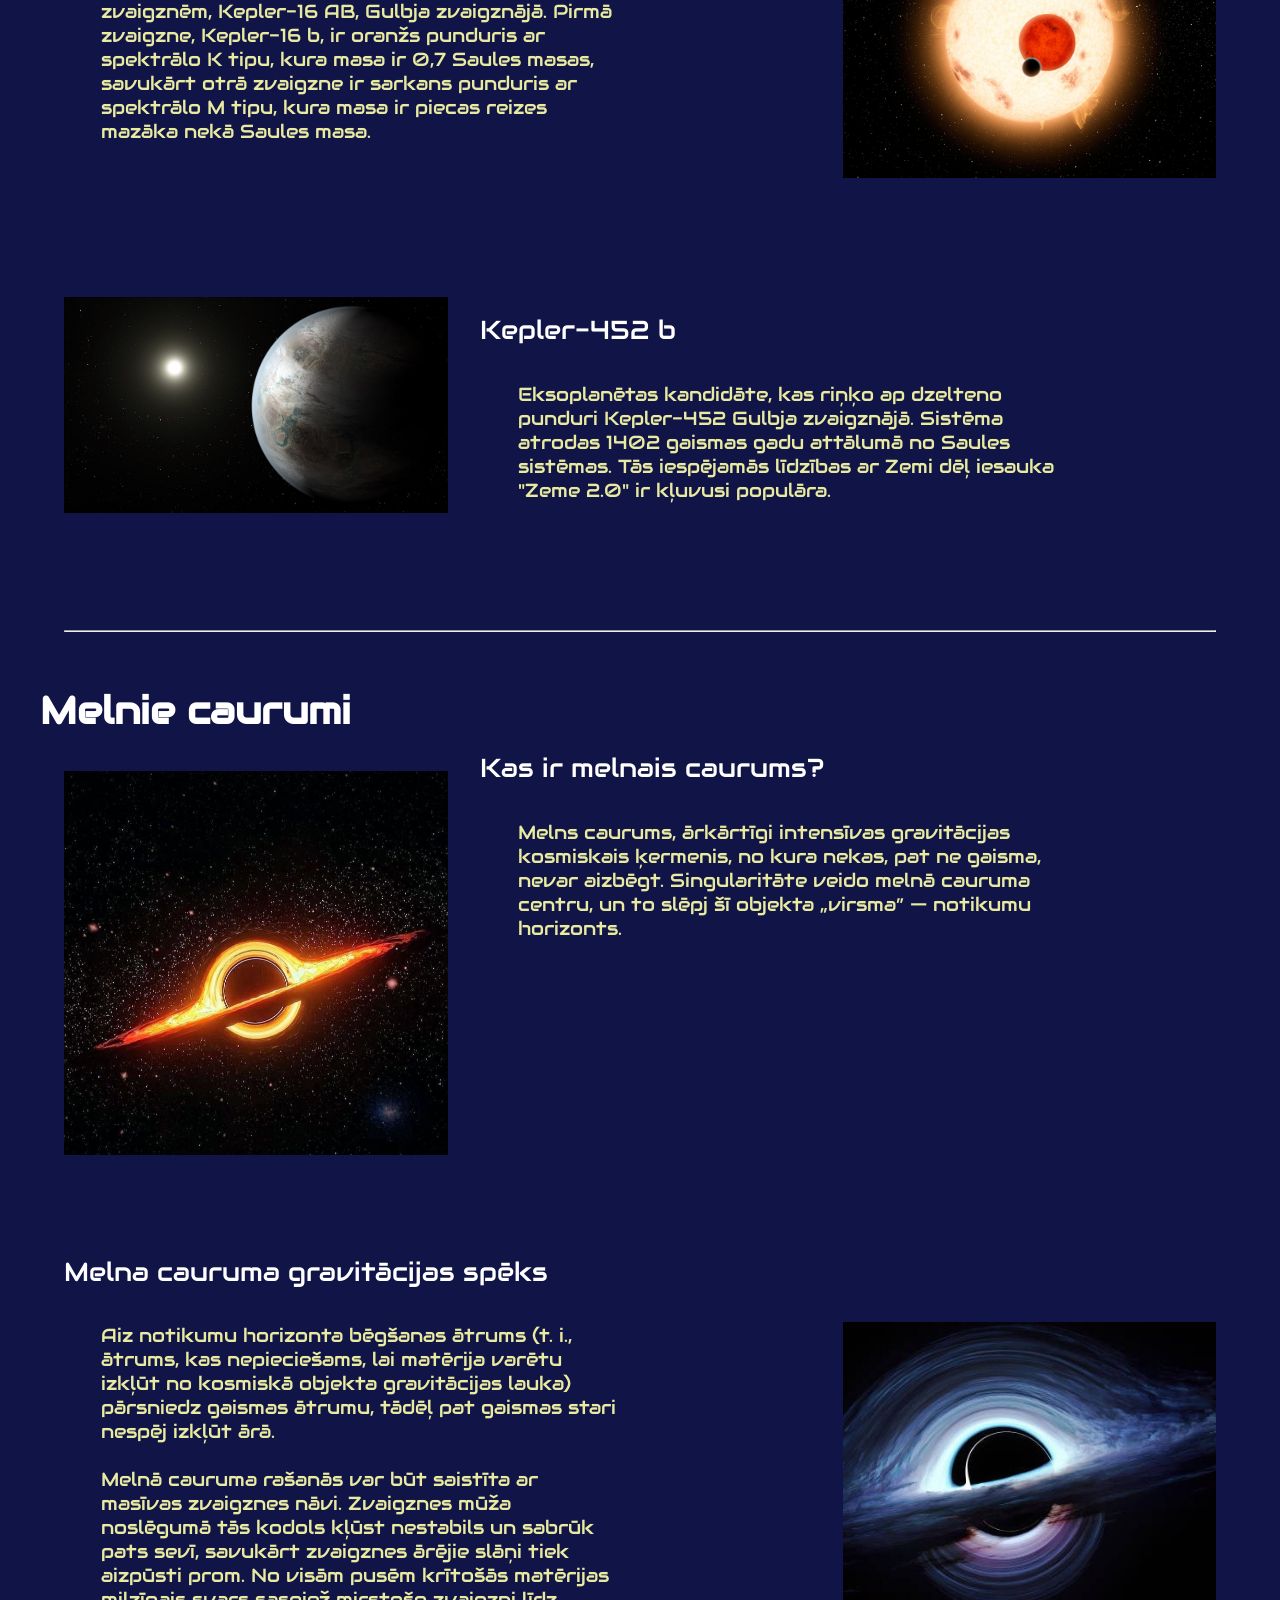
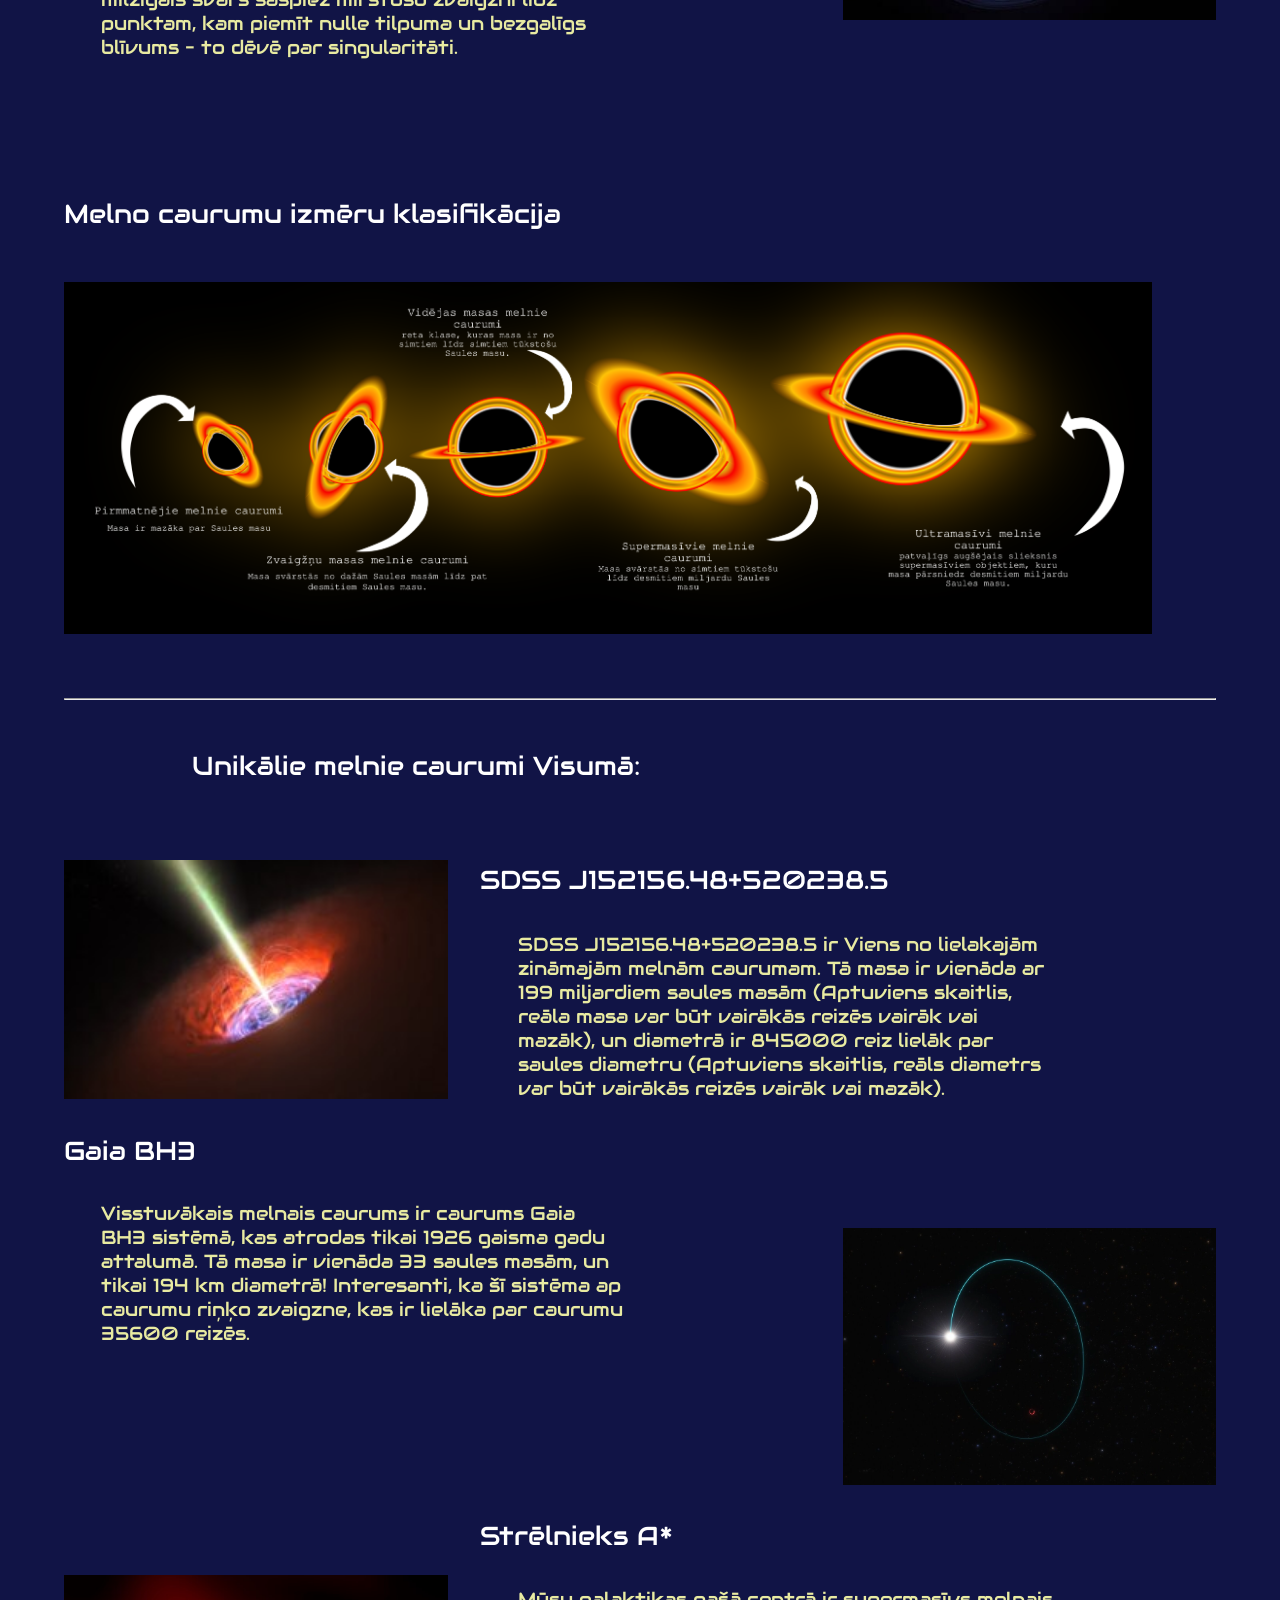
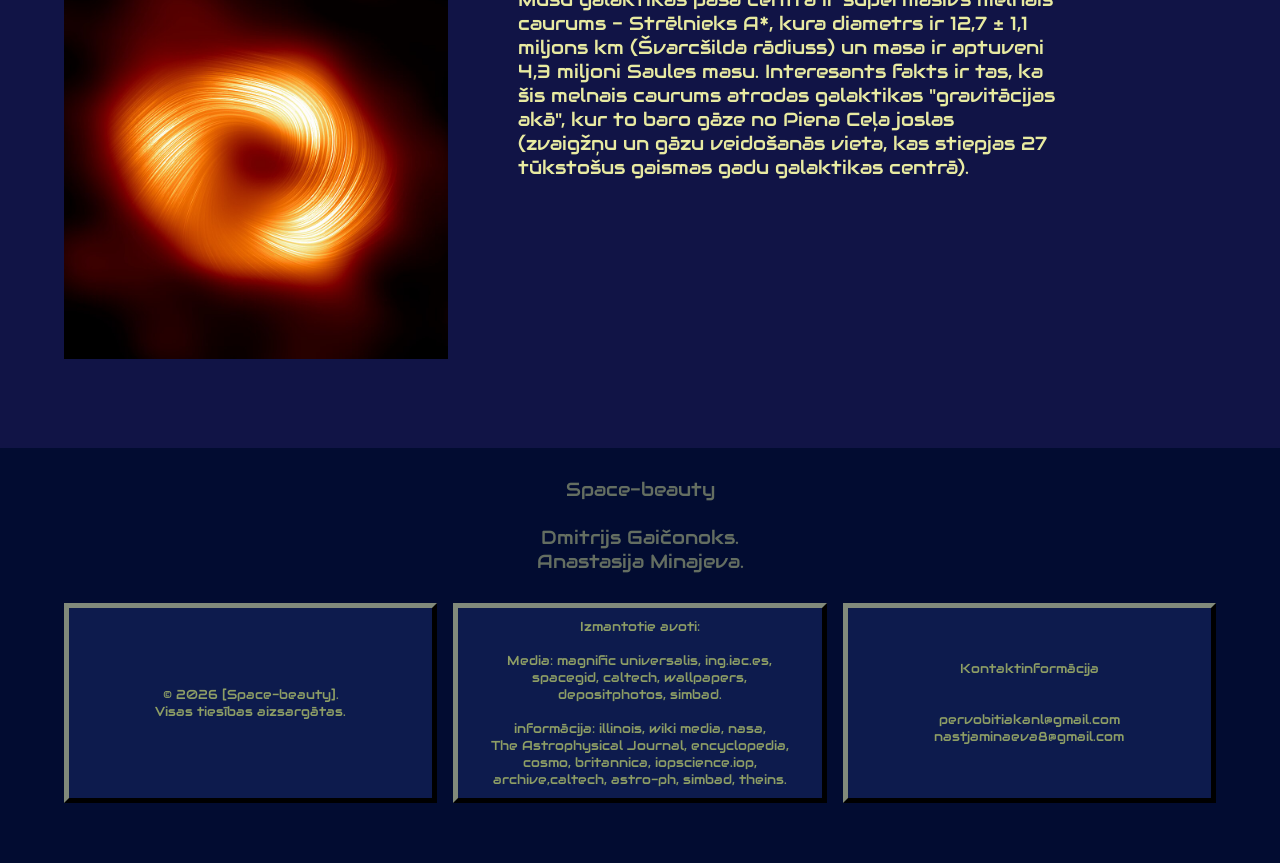
==== commit 11a6222f: "Fonta pievienošana" ====
--- a/index.html
+++ b/index.html
@@ -12,7 +12,7 @@
             <ul class="container">
                 <div class="logo">
                     <img src="images\растровый.webp" height="75">
-                    <a>Space beauty</a>
+                    <a>Space-beauty</a>
                     <div class="v-line"></div>
                 </div>
 
--- a/css/style.css
+++ b/css/style.css
@@ -1,11 +1,14 @@
 html, body{
+    
     margin: 0;
     padding: 0;
     background-color: #111446;
-
+    font-family: "Neon";
     scroll-behavior: smooth;
     scroll-padding-top: 100px;
-}
+    
+}
+
 
 
 .container{
@@ -58,13 +61,17 @@
 }
 
 .TextImage{
+    font-family: "Stencilla";
     position: absolute;
     top: 35%;
     left: 50%;
     transform: translate(-50%, -50%);
     margin: 0;
-    width: 100%;
-    font-size: clamp(2rem, 10vw, 10rem); 
+    width: calc(100% - 80px);
+    max-width: 1200px;
+    padding: 0 24px;
+    box-sizing: border-box;
+    font-size: clamp(2rem, 7vw, 6.5rem); 
     color: #e8eaa1;
     text-align: center;
 }
@@ -403,4 +410,19 @@
 }
 @media (max-width:800px) {
     .container a{font-size: 2.3cqw;}
+}
+
+@font-face {
+    font-family: "Stencilla";
+    src: url("../fonts/stencilla.ttf") format("truetype");
+    font-weight: normal;
+    font-style: normal;
+    font-display: swap;
+}
+@font-face {
+    font-family: "Neon";
+    src: url("../fonts/Audiowide-Regular.ttf") format("truetype");
+    font-weight: normal;
+    font-style: normal;
+    font-display: swap;
 }
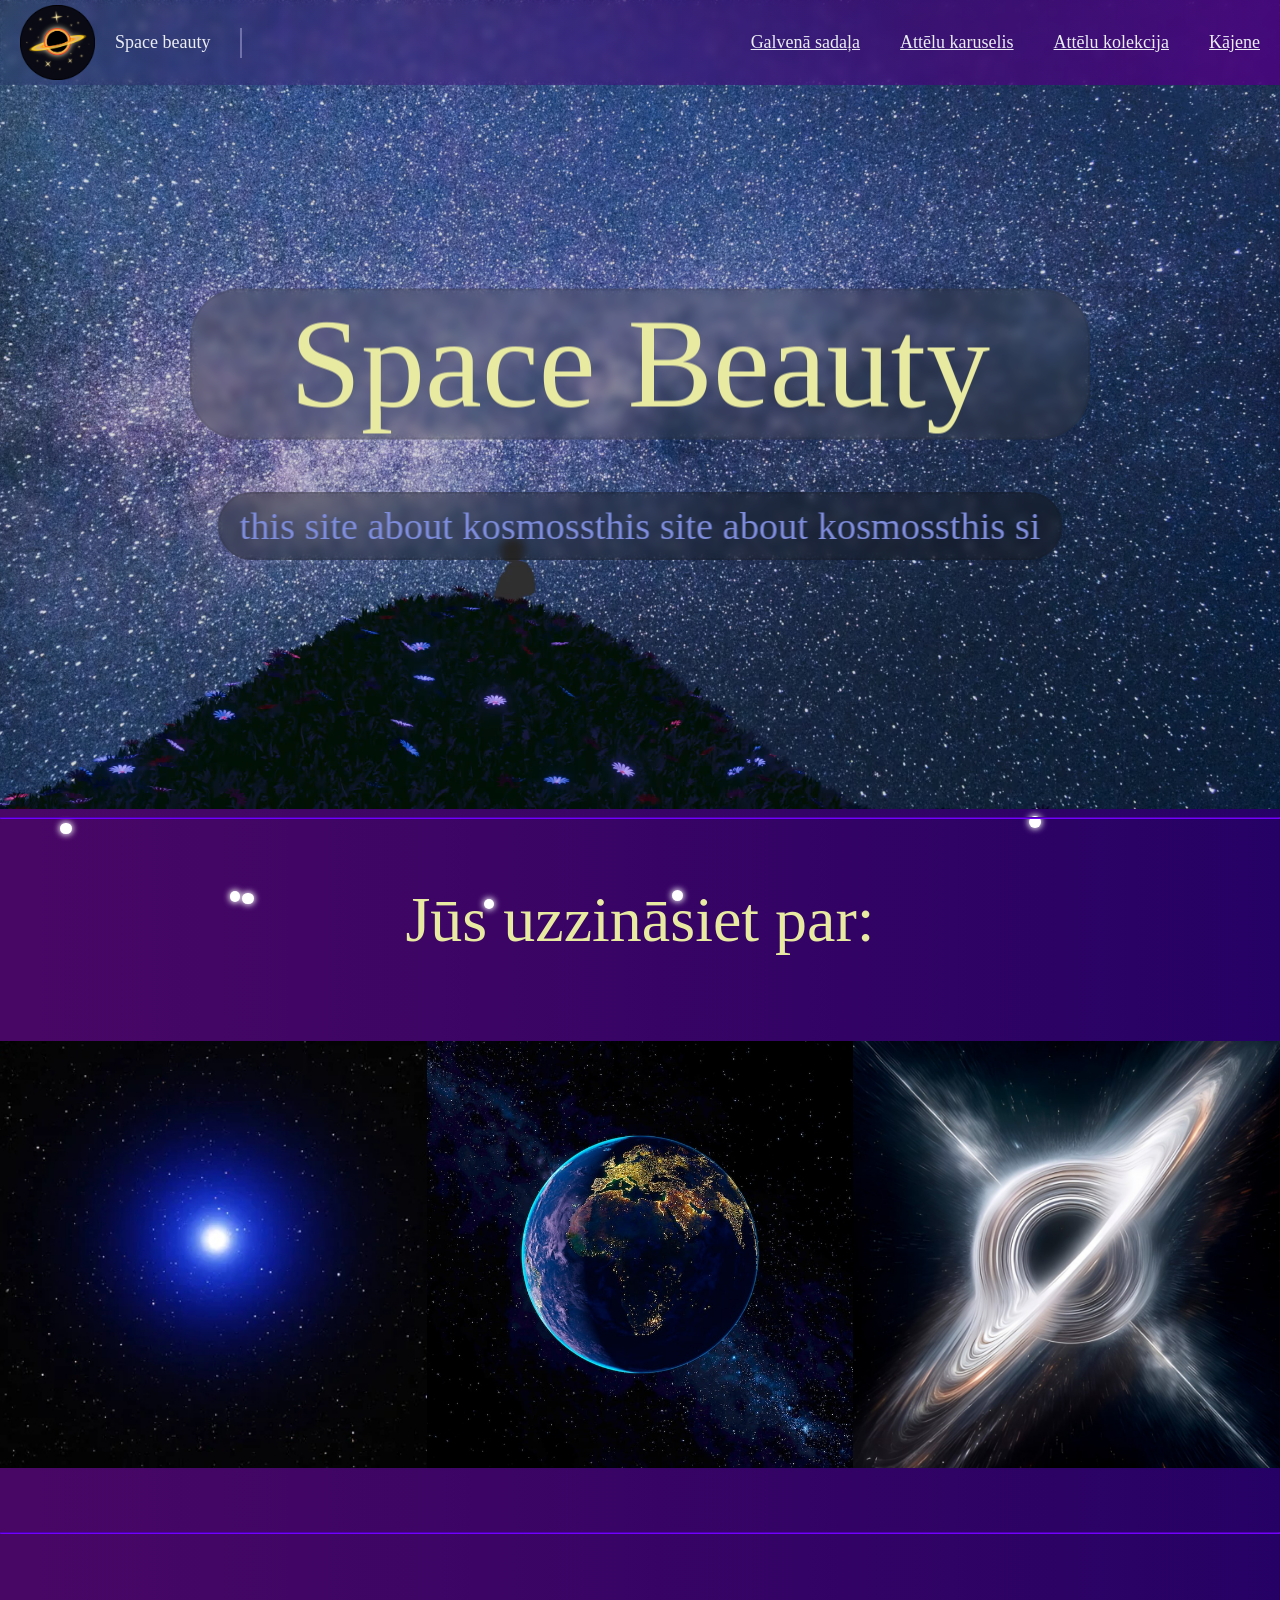
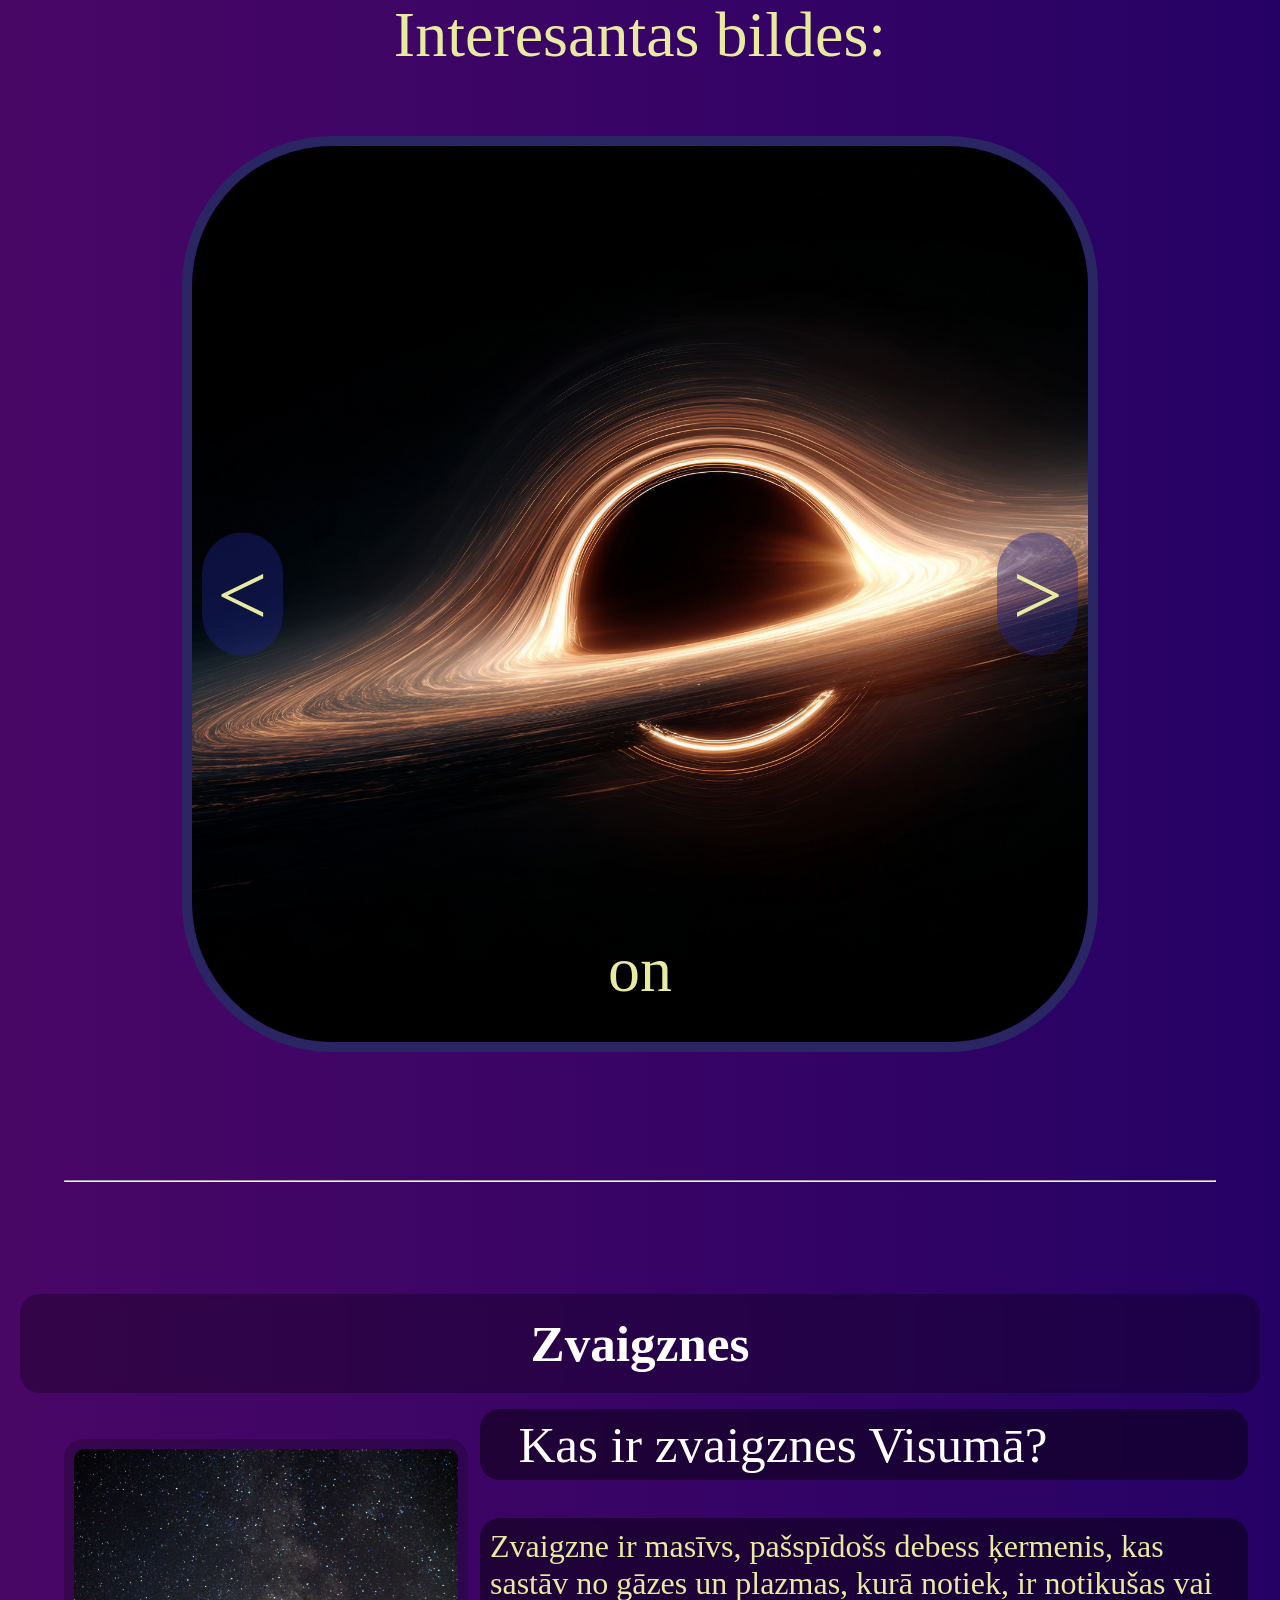
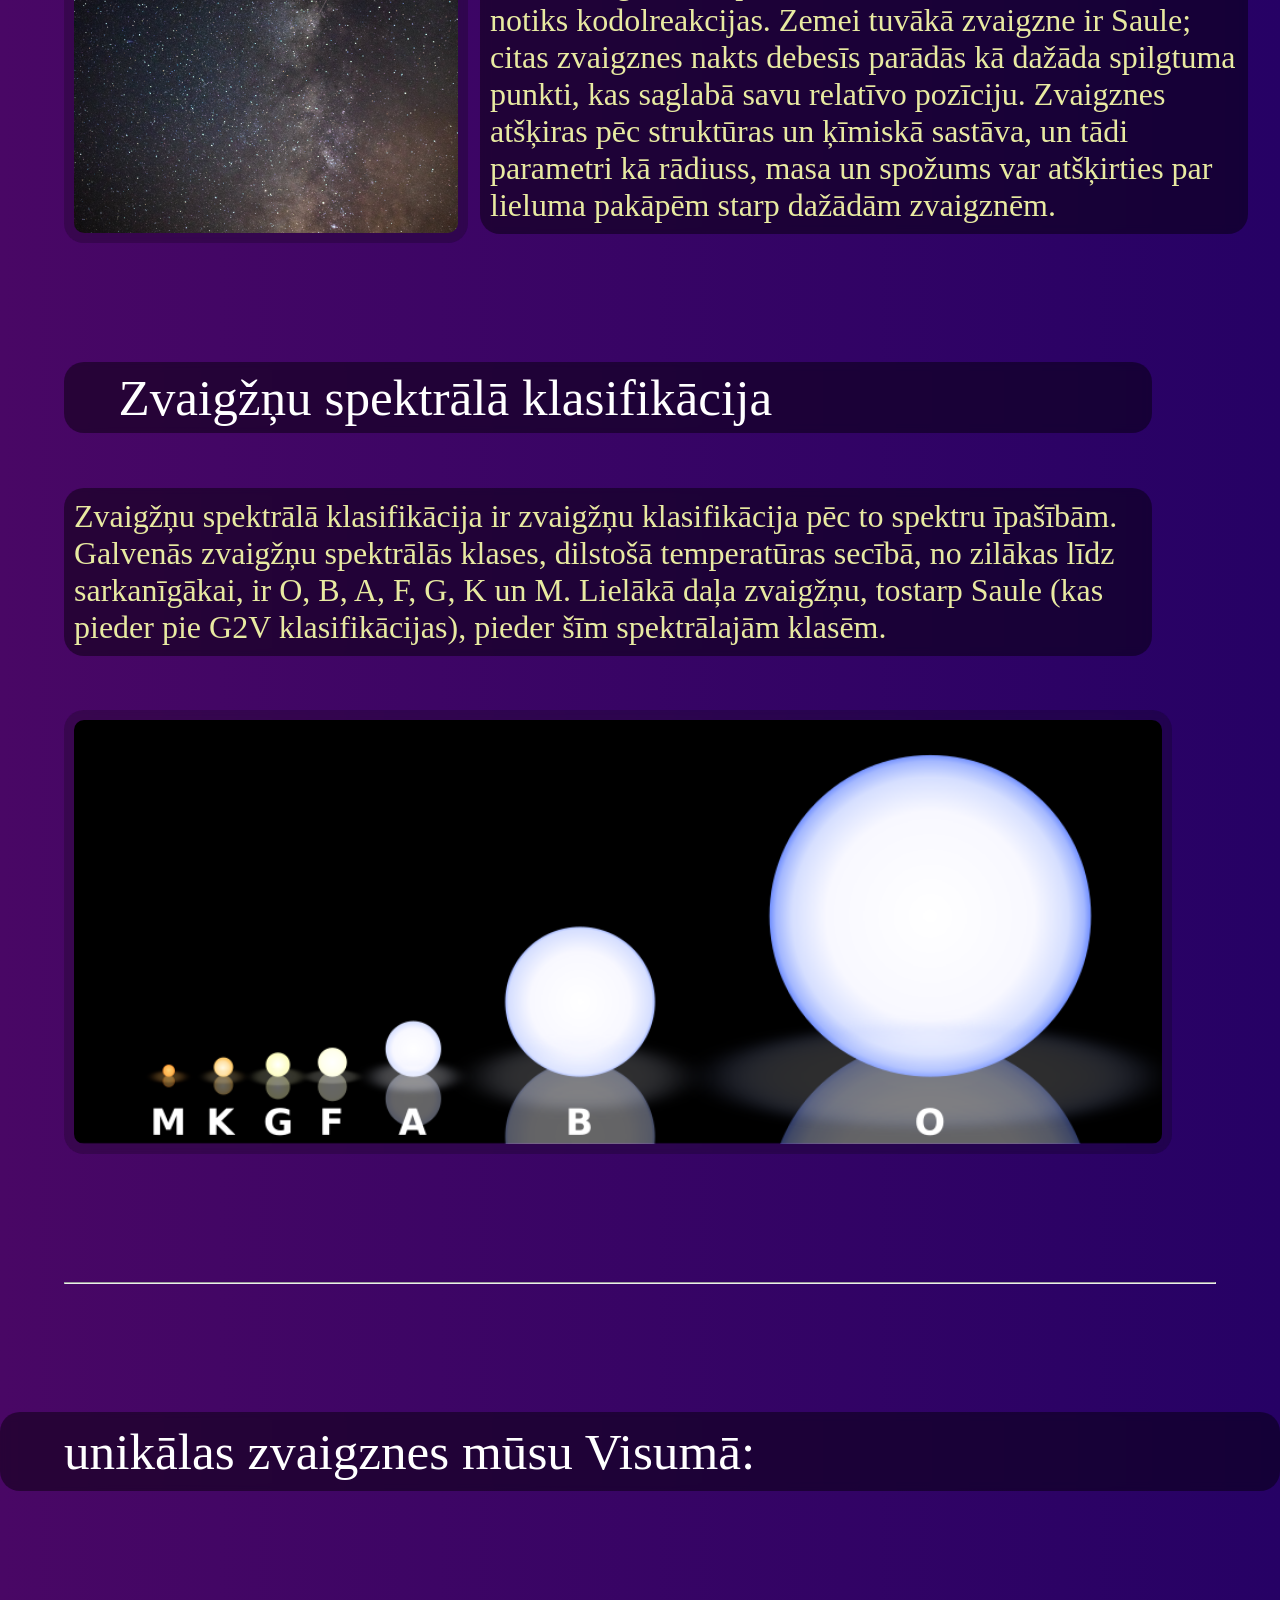
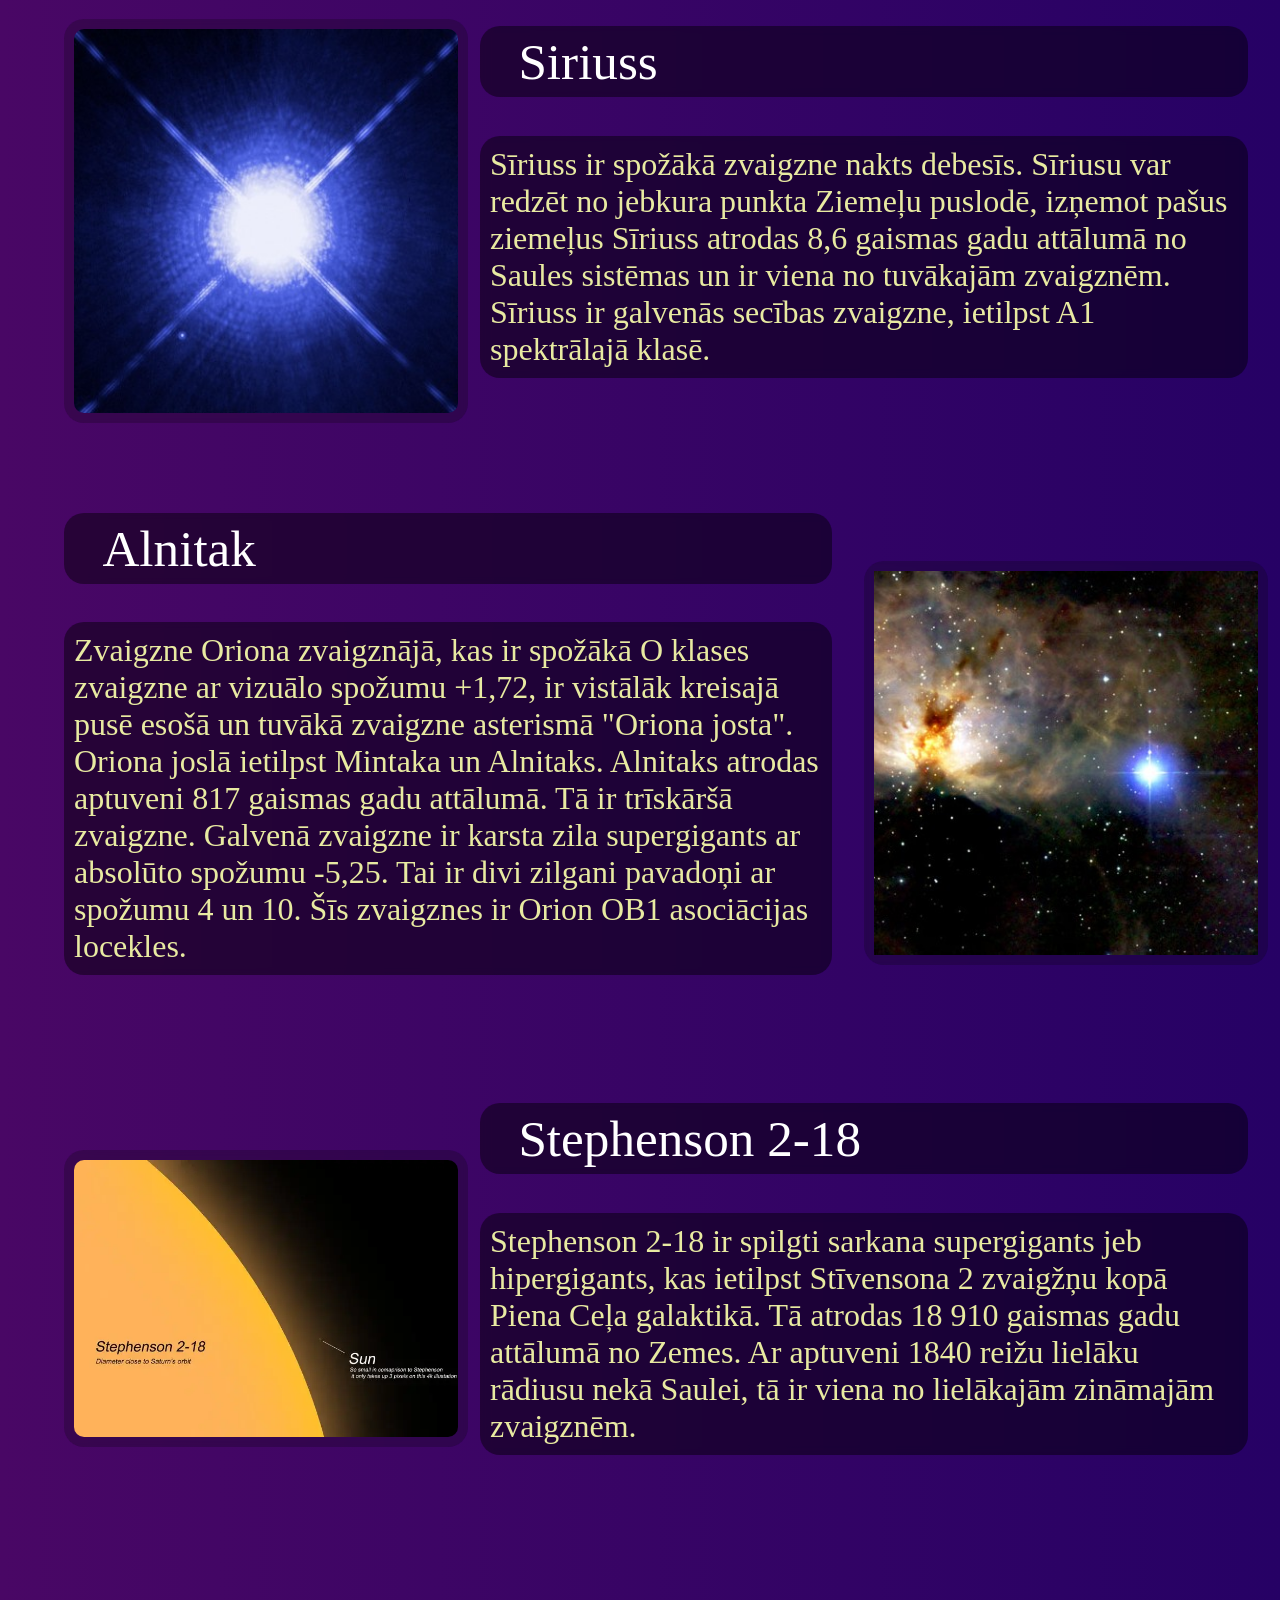
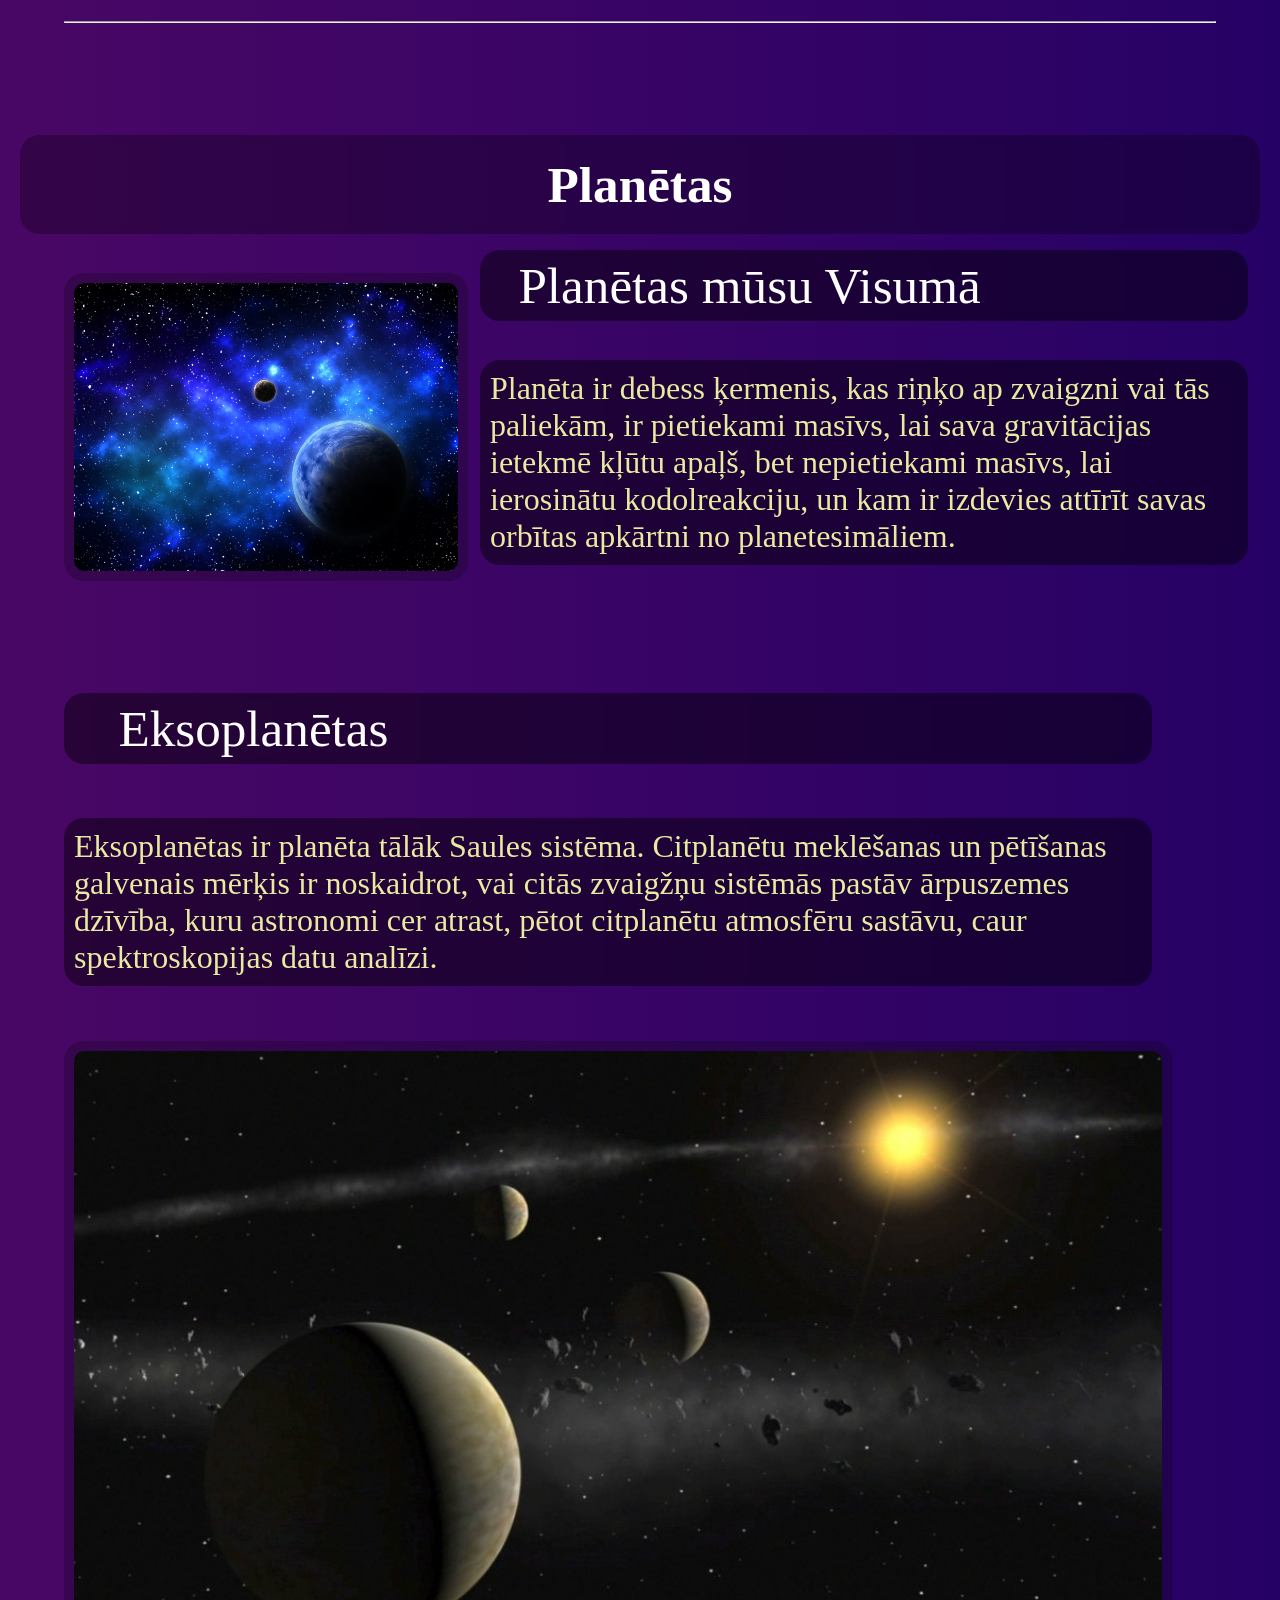
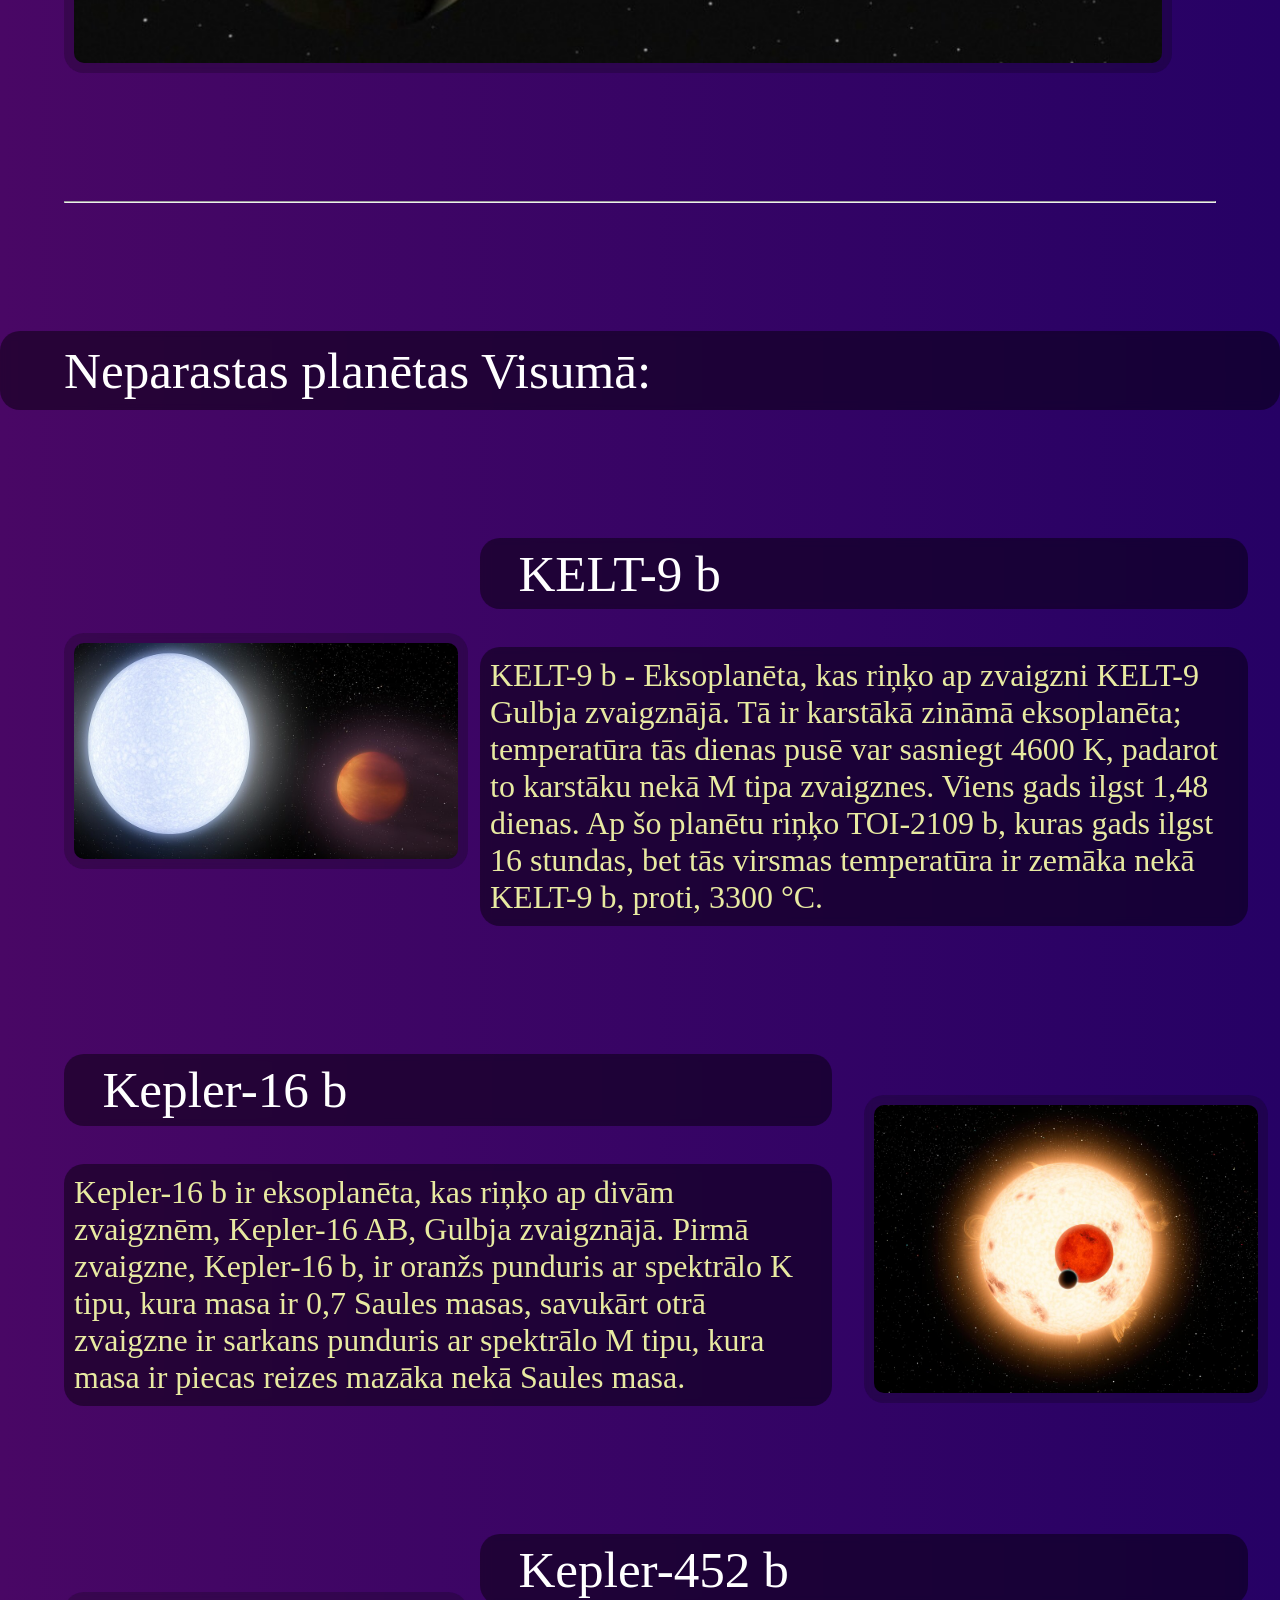
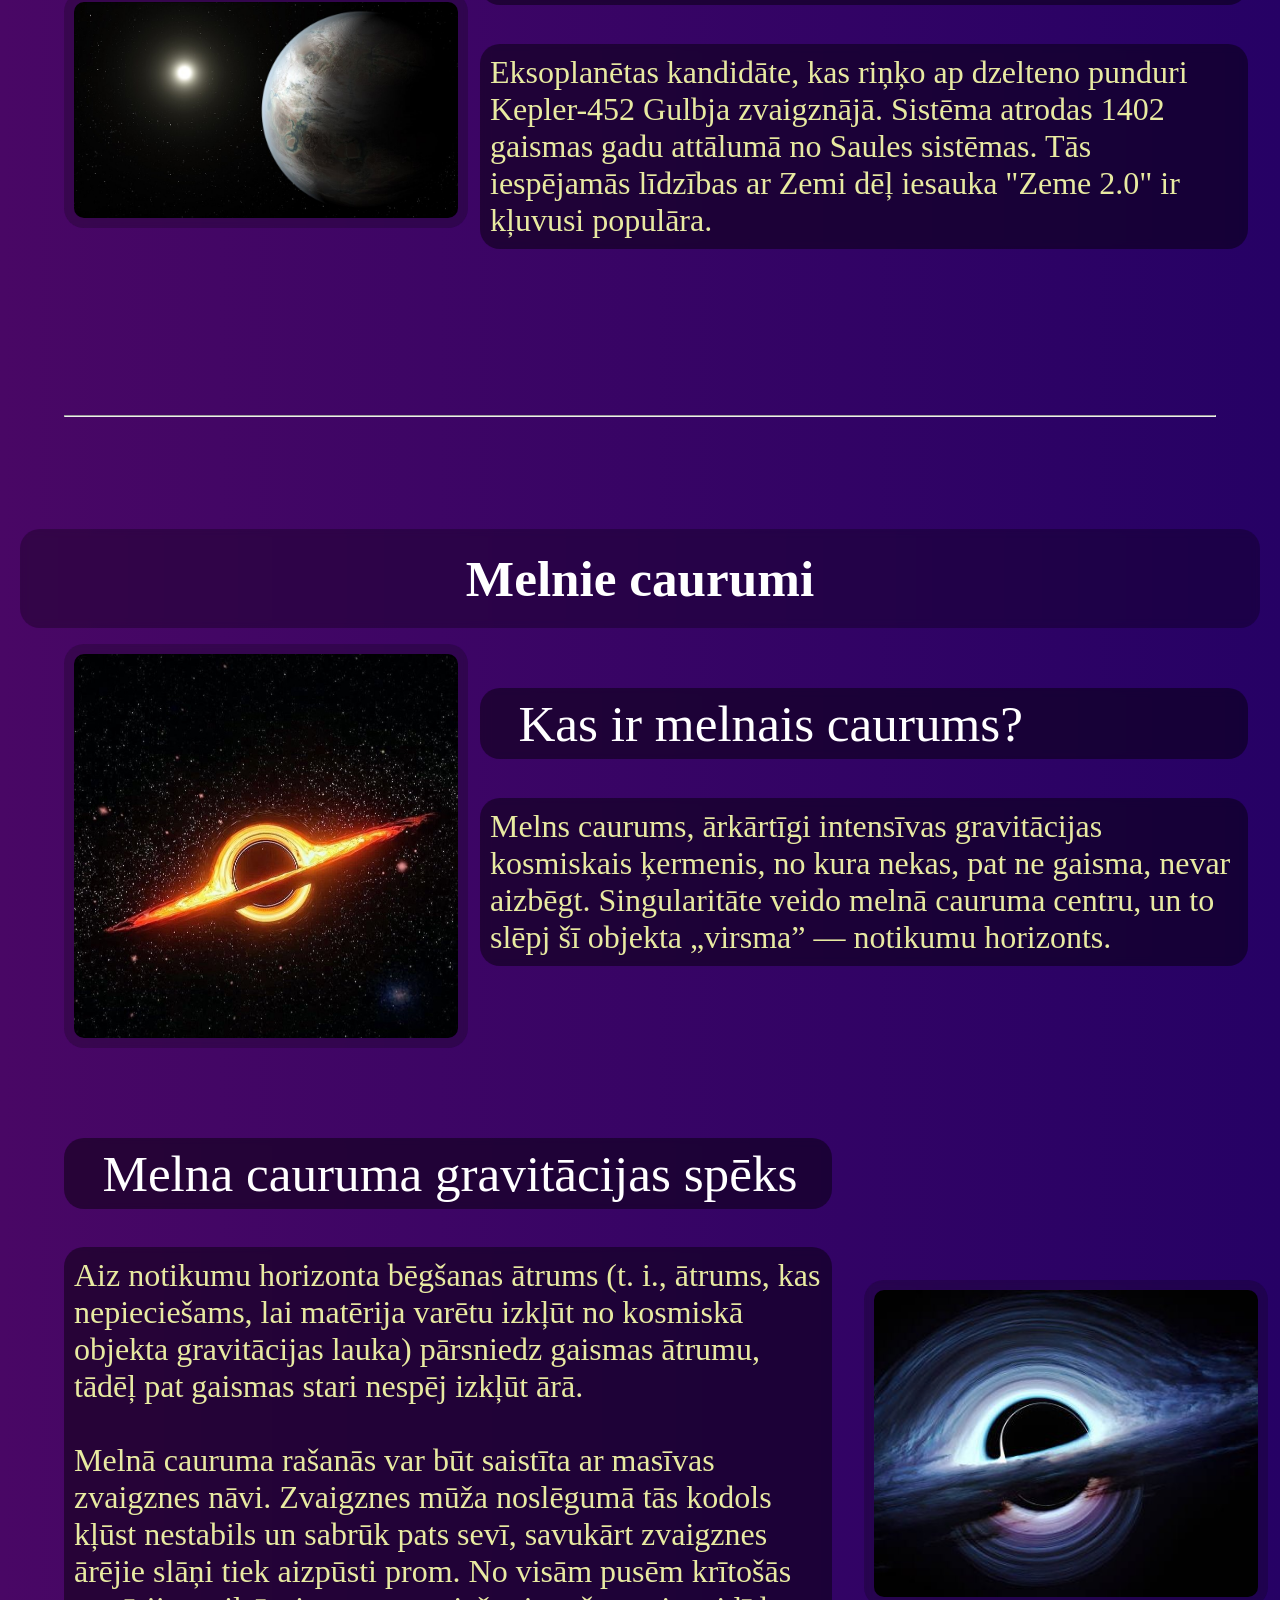
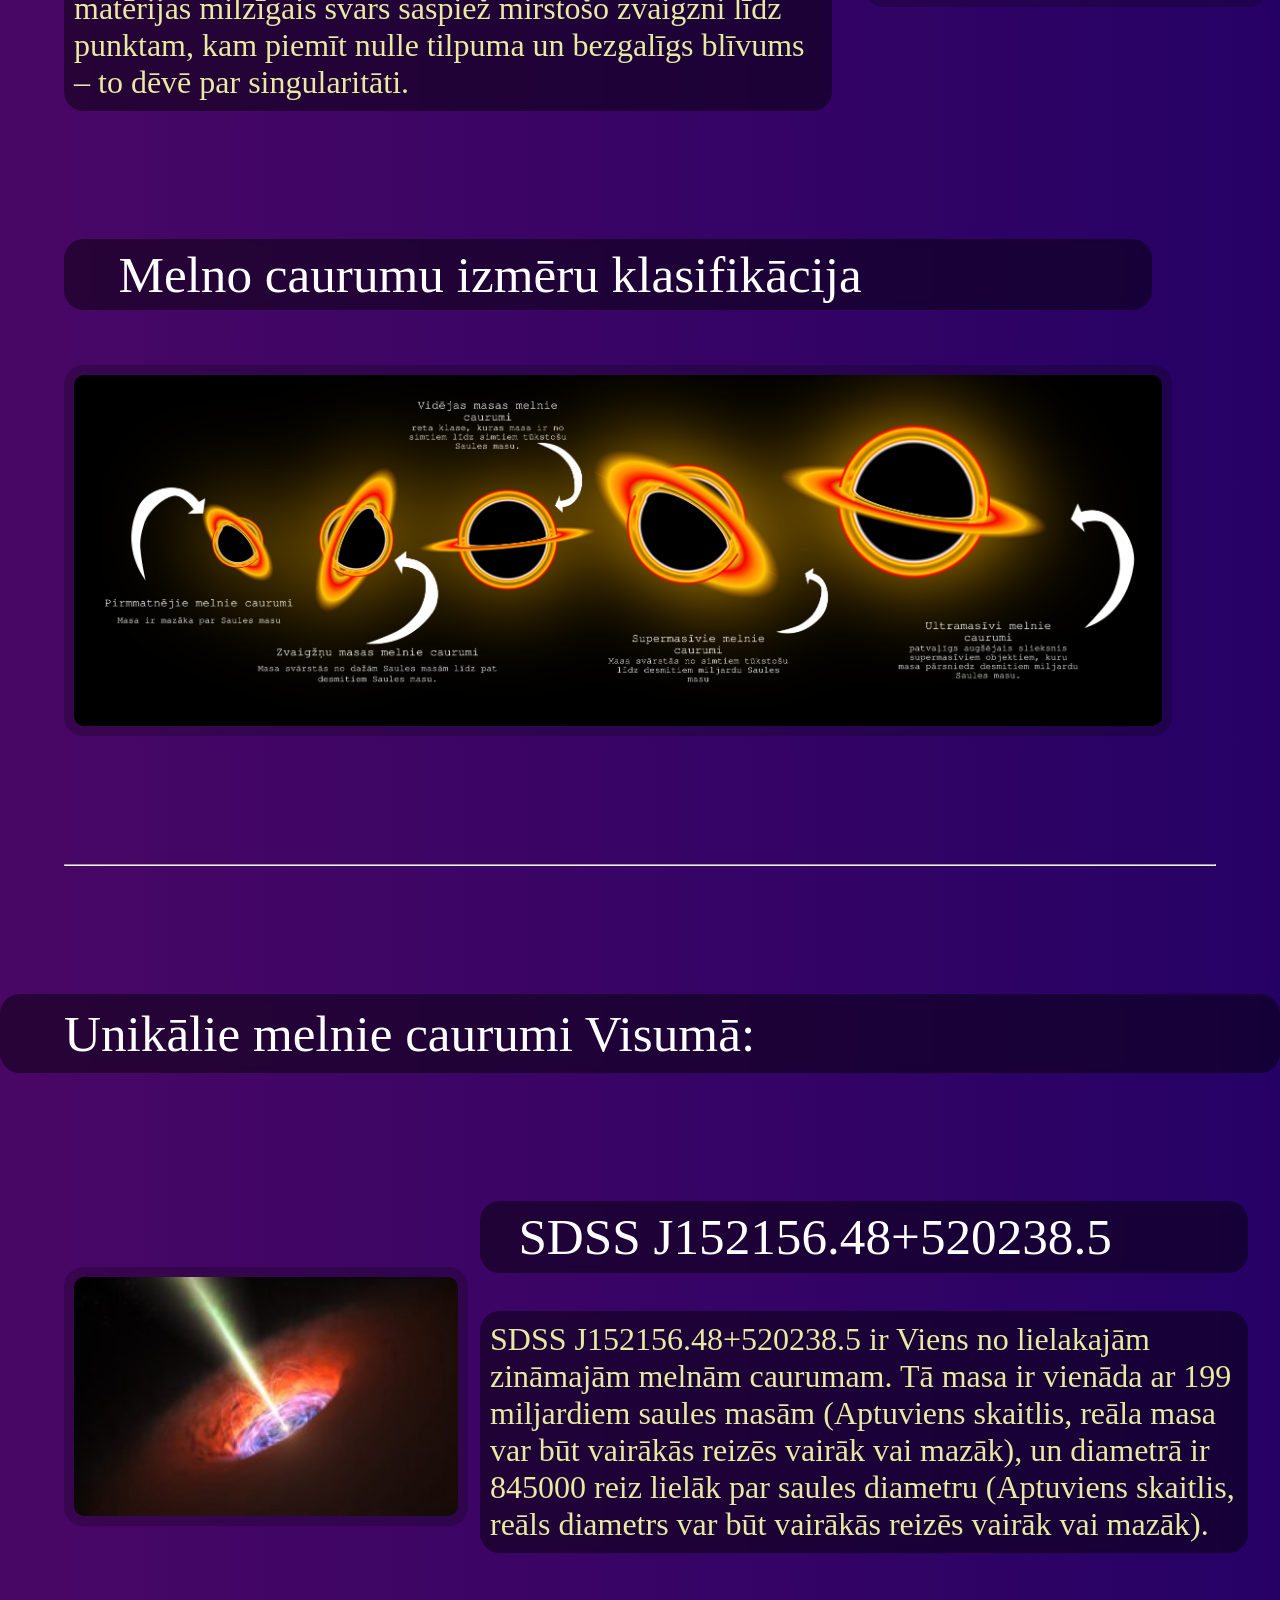
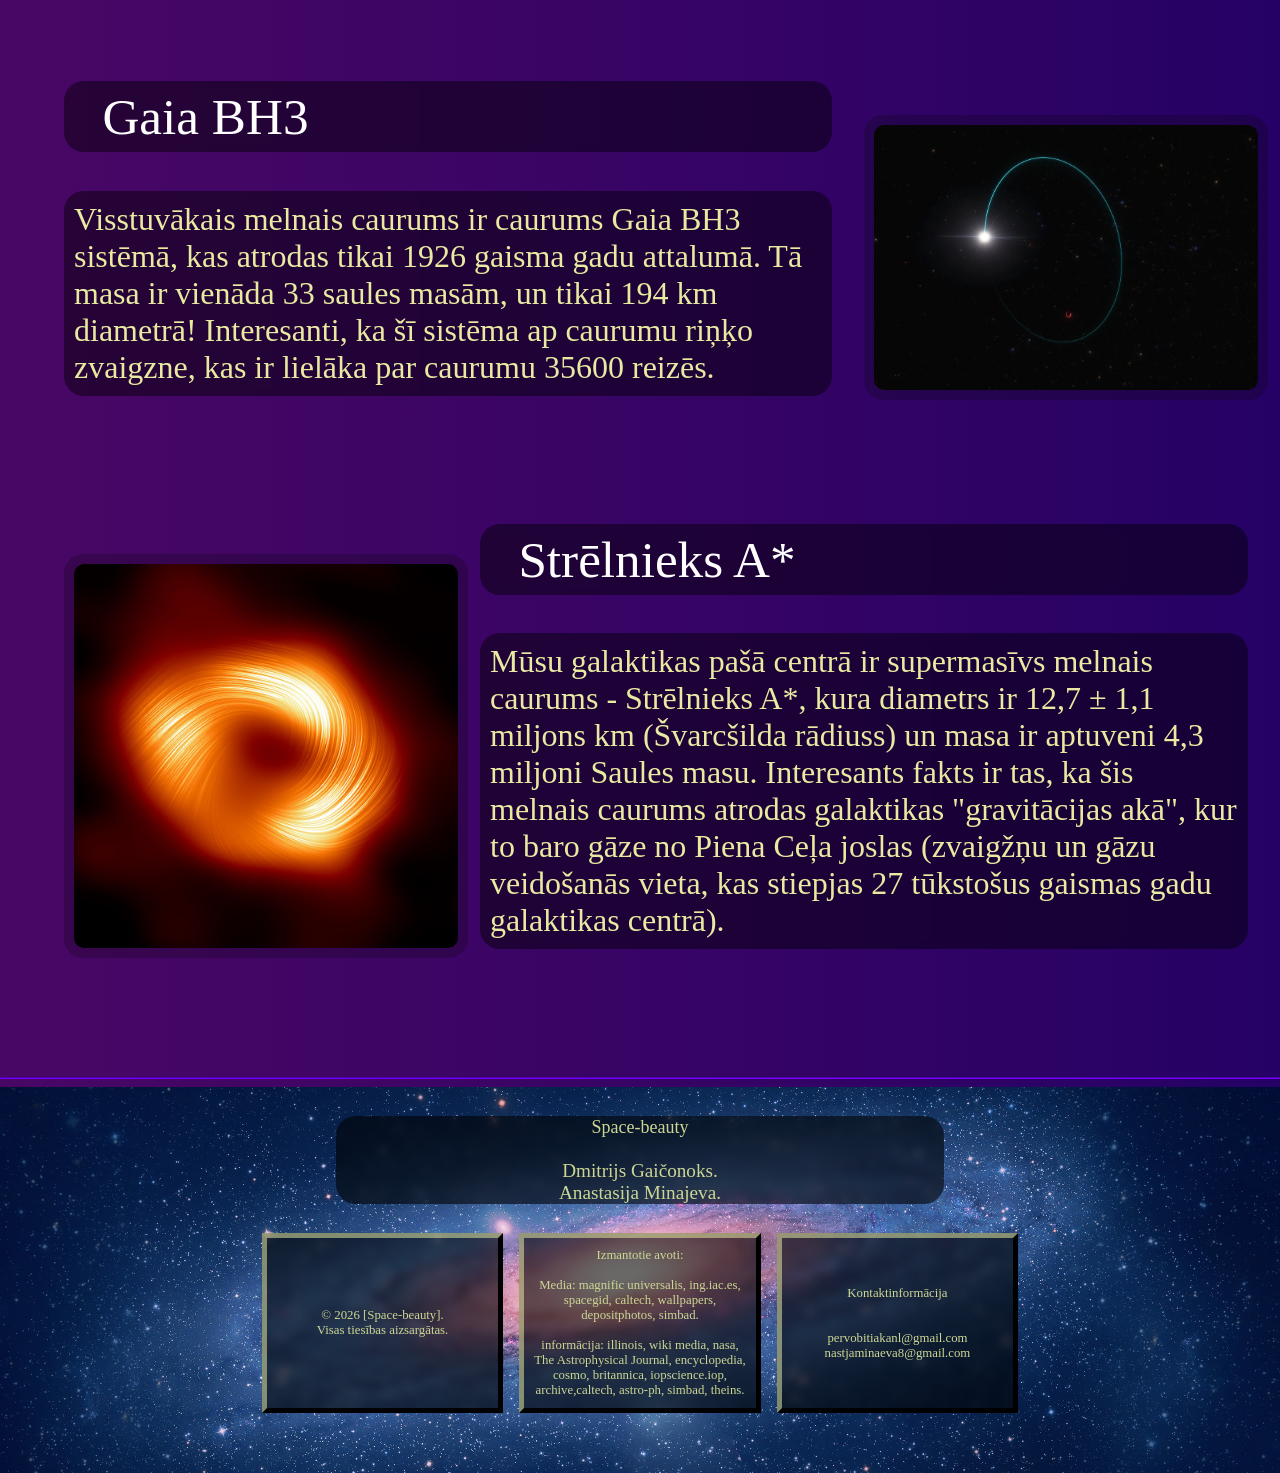
==== commit 7f39488d: "tiek izveidotas zvaigznes ar mirgošanas anomāciju caur js un css, pielietošanas instrukciju drikst i" ====
--- a/index.html
+++ b/index.html
@@ -2,17 +2,18 @@
 <html lang="lv">
     <head>
         <meta charset="UTF-8">
-        <title>Space-beauty</title> 
+        <title>Space-beauty</title>
         <link rel="stylesheet" href="css/style.css">
         <link rel="icon" href="images/растровый.webp">
         <script src="js/carousel/carousel.js"></script>
+        <script src="js/stars/stars.js"></script>
     </head>
     <header>
-        <nav >
-            <ul class="container">
+        <nav>
+            <div class="container">
                 <div class="logo">
                     <img src="images\растровый.webp" height="75">
-                    <a>Space-beauty</a>
+                    <a>Space beauty</a>
                     <div class="v-line"></div>
                 </div>
 
@@ -20,46 +21,52 @@
                 <a href="#karuselis">Attēlu karuselis</a>
                 <a href="#Gallery">Attēlu kolekcija</a>
                 <a href="#footer">Kājene</a>
-            </ul>
+            </div>
         </nav>
     </header>
     <body>
+        <div id="stars"></div><script>launch_stars()</script>
         <main id="main-content">
-            <div class="mainImage">
-                <img src="images/pictures_originals_2014_Space_Mac_os_x_lion_075412_.jpg" width="100%">
+            <div class="mainVideo">
+                <div class="video-container">
+                    <video autoplay loop muted playsinline poster="../images/bg.webp">
+                        <source src="../images/videos/0001-0500.webm" type="video/webm">
+                        <source src="../images/videos/0001-0500.mp4" type="video/mp4"> <!-- Добавьте для поддержки Apple устройств -->
+                    </video>
+                </div>
                 <p class="TextImage">Space&nbsp;Beauty</p>
-                <p class="TextAbout">
-                    Esiet sveicināti Space-beauty tīmekļa vietnē.<br>
-                    Šeit jūs varat uzzināt jaunas lietas<br>
-                    par mūsu Visumu, kā arī lasīt par<br>
-                    unikālajiem astronomiskajiem objektiem,<br>
-                    kas pastāv mūsu Visumā.<br><br>
-                    "Stars, planets, and black holes -<br>
-                    each a masterpiece in the dark canvas of space."
-                </p>
+                <p class="TextAbout">this site about kosmossthis site about kosmossthis si</p>
             </div>
         </main>
+        <hr class="main-divider">
+        <p class="photo-header">
+            Jūs uzzināsiet par:
+        </p>
         <div class="ImagesLink">
             <a class="imageCard" href="#star">
                 <img src="images\depositphotos_226084972-stock-photo-sirius-brightest-star-seen-earth.jpg " width="100%" height="100%">
                 <div class="overlay">
-                    <span>Zvaigznes</span>
+                    <span>Zvaigznēm</span>
                 </div>
             </a>
             <a class="imageCard" href="#planet">
                 <img src="images\3d-rendering-planet-earth_23-2150498478.jpg" width="100%" height="100%">
                 <div class="overlay">
-                    <span>Planētas</span>
+                    <span>Planētām</span>
                 </div>
             </a>
             <a class="imageCard" href="#caurumi">
                 <img src="images\-2147483648_-215690.jpg" width="100%" height="100%">
                 <div class="overlay">
-                    <span>Melnie caurumi</span>
+                    <span>Melnajiem caurumiem</span>
                 </div>
             </a>
         </div>
+        <hr class="main-divider">
         <main id="karuselis">
+            <p class="photo-header">
+                Interesantas bildes:
+            </p>
             <div class="carousel" data-switch-delay="3.5" data-hover="on">
                 <div class="carousel-images">
                     <div class="hover">
@@ -150,14 +157,14 @@
                             pieder šīm spektrālajām klasēm.
                         </p>
                     </div>
-                    <img class="pictureStar BigPicture" src="images/Gallery/Morgan-Keenan_spectral_classification.svg.webp" width="25%" height="25%">
+                    <img class="pictureStar" src="images/Gallery/Morgan-Keenan_spectral_classification.svg.webp" width="25%" height="25%">
                 </section>
                 <hr class = "divider">
-                <p class="MainText MainTextUnic">unikālas zvaigznes mūsu Visumā:</p>
+                <p class="MainText">unikālas zvaigznes mūsu Visumā:</p>
                 <section class ="star1">
                     <img class="pictureStar" src="images/Gallery/Sirius_A_and_B_Hubble_photo.jpg" width="25%" height="25%">
                     <div class="GalleryMainText">
-                        <p class="MainText MainText2">Siriuss</p>
+                        <p class="MainText">Siriuss</p>
                         <p class="textStar">
                             Sīriuss ir spožākā zvaigzne nakts debesīs. 
                             Sīriusu var redzēt no jebkura punkta 
@@ -171,7 +178,7 @@
                 </section>
                 <section class ="star2">
                     <div class="GalleryMainText">
-                        <p class="MainText MainText3">Alnitak</p>
+                        <p class="MainText">Alnitak</p>
                         <p class="textStar">
                             Zvaigzne Oriona zvaigznājā, kas
                             ir spožākā O klases zvaigzne
@@ -187,12 +194,14 @@
                             Orion OB1 asociācijas locekles.
                         </p>
                     </div>
-                        <img class="pictureStar" src="images/Gallery/Flame_Neb.jpg">
+                    <div class="pictureStar">
+                        <img src="images/Gallery/Flame_Neb.jpg">
+                    </div>
                 </section>
                 <section class ="star1">
                     <img class="pictureStar" src="images/Gallery/stephenson-2-18-is-the-largest-known-star-with-a-diameter-v0-d2c7jibgktda1.webp" width="50%" height="50%">
                     <div class="GalleryMainText">
-                        <p class="MainText MainText3">Stephenson 2-18</p>
+                        <p class="MainText">Stephenson 2-18</p>
                         <p class="textStar">
                             Stephenson 2-18 ir spilgti sarkana
                             supergigants jeb hipergigants,
@@ -238,14 +247,14 @@
                             sastāvu, caur spektroskopijas datu analīzi. 
                         </p>
                     </div>
-                    <img class="pictureStar BigPicture" src="images/Gallery/E`kzoplanetyi.jpg">
+                    <img class="pictureStar" src="images/Gallery/E`kzoplanetyi.jpg" width="25%" height="25%">
                 </section>
                 <hr class = "divider">
-                <p class="MainText MainTextUnic">Neparastas planētas Visumā:</p>
+                <p class="MainText">Neparastas planētas Visumā:</p>
                 <section class ="star1">
                     <img class="pictureStar" src="images/Gallery/Artist's_impression_of_KELT-9b_orbiting_KELT-9.jpg" width="25%" height="25%">
                     <div class="GalleryMainText">
-                        <p class="MainText MainText3">KELT-9 b</p>
+                        <p class="MainText">KELT-9 b</p>
                         <p class="textStar">
                             KELT-9 b - Eksoplanēta, kas 
                             riņķo ap zvaigzni KELT-9 
@@ -284,7 +293,7 @@
                 <section class ="star1">
                     <img class="pictureStar" src="images/Gallery/Kepler-452b_artist_concept.jpg" width="50%" height="50%">
                     <div class="GalleryMainText">
-                        <p class="MainText MainText3">Kepler-452 b</p>
+                        <p class="MainText">Kepler-452 b</p>
                         <p class="textStar">
                             Eksoplanētas kandidāte, kas riņķo 
                             ap dzelteno punduri Kepler-452 Gulbja 
@@ -304,7 +313,7 @@
                     <section class ="star1">
                         <img class="pictureStar" src="images/Gallery/4bc520dbc5f319437283460fa2f5db4d.jpg" width="25%" height="25%">
                         <div class="GalleryMainText">
-                            <p class="MainText MainText2">Kas ir melnais caurums?</p>
+                            <p class="MainText">Kas ir melnais caurums?</p>
                             <p class="textStar">
                                 Melns caurums, ārkārtīgi intensīvas 
                                 gravitācijas kosmiskais ķermenis, 
@@ -347,11 +356,11 @@
                 </section>
 
                 <hr class = "divider">
-                <p class="MainText MainTextUnic">Unikālie melnie caurumi Visumā:</p>
+                <p class="MainText">Unikālie melnie caurumi Visumā:</p>
                 <section class ="star1">
                     <img class="pictureStar" src="images/Gallery/caurule.webp">
                     <div class="GalleryMainText">
-                        <p class="MainText MainText3">SDSS J152156.48+520238.5</p>
+                        <p class="MainText">SDSS J152156.48+520238.5</p>
                         <p class="textStar">
                             SDSS J152156.48+520238.5 ir Viens 
                             no lielakajām zināmajām melnām 
@@ -369,7 +378,7 @@
                 </section>
                 <section class ="star2">
                     <div class="GalleryMainText">
-                        <p class="MainText MainText2">Gaia BH3</p>
+                        <p class="MainText">Gaia BH3</p>
                         <p class="textStar">
                             Visstuvākais melnais caurums ir caurums 
                             Gaia BH3 sistēmā, kas atrodas tikai 
@@ -383,9 +392,9 @@
                     <img class="pictureStar" src="images/Gallery/file-7bbb9dab4b3d2ce930a5d3e57c5d3373.webp">
                 </section>
                 <section class ="star1">
-                    <img class="pictureStar" src="images/Gallery/A_view_of_the_Milky_Way_supermassive_black_hole_Sagittarius_A__in_polarised_light_(eso2406a).jpg">
-                    <div class="GalleryMainText">
-                        <p class="MainText MainText2">Strēlnieks A*</p>
+                    <img class="pictureStar" src="images/Gallery/A_view_of_the_Milky_Way_supermassive_black_hole_Sagittarius_A__in_polarised_light_(eso2406a).jpg" width="50%" height="50%">
+                    <div class="GalleryMainText">
+                        <p class="MainText">Strēlnieks A*</p>
                         <p class="textStar">
                             Mūsu galaktikas pašā centrā ir 
                             supermasīvs melnais caurums - 
@@ -406,32 +415,38 @@
                 </section>
             </article>
         </main>
+        <hr class="main-divider">
         <main id="footer">
             <footer class="footer">
-                <p class="MainTextFooter">
-                    Space-beauty<br><br>Dmitrijs Gaičonoks.
-                    <br>Anastasija Minajeva.
-                </p>
-                <div class="BoxFooter">
-                    <p>
-                        © 2026 [Space-beauty].<br>
-                        Visas tiesības aizsargātas.<br>
+                <div class="footer-img">
+                    <img src="../images/pictures_originals_2014_Space_Mac_os_x_lion_075412_.jpg">
+                </div>
+                <div class="footer-content">
+                    <p class="MainTextFooter">
+                        <span style="font-size: large;">Space-beauty</span><br><br>Dmitrijs Gaičonoks.
+                        <br>Anastasija Minajeva.
                     </p>
-                    <p>
-                        Izmantotie avoti:<br><br>
-                        Media: magnific universalis, ing.iac.es,<br>
-                        spacegid, caltech, wallpapers,<br>
-                        depositphotos, simbad.<br><br>
-                        informācija: illinois, wiki media, nasa,<br>
-                        The Astrophysical Journal, encyclopedia,<br>
-                        cosmo, britannica, iopscience.iop,<br>
-                        archive,caltech, astro-ph, simbad, theins.
-                    </p>
-                    <p>
-                        Kontaktinformācija<br><br><br>
-                        pervobitiakanl@gmail.com<br>
-                        nastjaminaeva8@gmail.com
-                    </p>
+                    <div class="BoxFooter">
+                        <p>
+                            © 2026 [Space-beauty].<br>
+                            Visas tiesības aizsargātas.<br>
+                        </p>
+                        <p>
+                            Izmantotie avoti:<br><br>
+                            Media: magnific universalis, ing.iac.es,<br>
+                            spacegid, caltech, wallpapers,<br>
+                            depositphotos, simbad.<br><br>
+                            informācija: illinois, wiki media, nasa,<br>
+                            The Astrophysical Journal, encyclopedia,<br>
+                            cosmo, britannica, iopscience.iop,<br>
+                            archive,caltech, astro-ph, simbad, theins.
+                        </p>
+                        <p>
+                            Kontaktinformācija<br><br><br>
+                            pervobitiakanl@gmail.com<br>
+                            nastjaminaeva8@gmail.com
+                        </p>
+                    </div>
                 </div>
             </footer>
         </main>
--- a/css/style.css
+++ b/css/style.css
@@ -1,15 +1,38 @@
-html, body{
-    
+body{
     margin: 0;
     padding: 0;
-    background-color: #111446;
-    font-family: "Neon";
+    background: #26004d;
+    background: linear-gradient(90deg, #490765 0%, rgb(38, 1, 101)100%);
     scroll-behavior: smooth;
     scroll-padding-top: 100px;
-    
-}
-
-
+}
+
+#stars {
+    position: fixed;
+    inset: 0;
+    z-index: -1;
+    pointer-events: none;
+    --star-count: 60;
+    --min-size: 10;
+    --max-size: 12;
+    --min-duration: 2;
+    --max-duration: 4;
+    --min-delay: 2;
+    --max-delay: 6;
+}
+
+.star {
+    position: absolute;
+    border-radius: 50%;
+    background: #fff;
+    box-shadow: 0 0 6px 1px rgb(255, 255, 255);
+    animation: twinkle ease-in-out infinite;
+}
+
+@keyframes twinkle {
+    0%, 100% { opacity: 0.25; transform: scale(0.8); }
+    50%      { opacity: 1;    transform: scale(1.2); }
+}
 
 .container{
     position: fixed;
@@ -21,7 +44,9 @@
     margin: 0px;
     z-index: 10;
 
-    background-color: #111558e0;
+    background: linear-gradient(90deg, #11155839 0%, #4d0081d0 100%);
+    backdrop-filter: blur(4px);
+
     align-items: center;
 
     overflow-y: hidden;
@@ -37,7 +62,7 @@
 .container div{
     margin: 10px;
     padding: 10px;
-    font-size: 1cqw;
+    font-size: 18px;
     color: #ebedf4;
 }
 
@@ -47,54 +72,78 @@
     margin-right: auto;
 }
 
-.mainImage{
-    position: relative;
-    width: 100%;
-    margin: 0;
-    padding: 0;
-}
-
-.mainImage img{
-    margin-top: 85px;
-    width: 100%;
-    margin-bottom: 5%;
+.mainVideo {
+    position: relative;
+    width: 100%;
+    height: calc(70cqw - 87px);
+    overflow: hidden;
+    z-index: 1;
+}
+
+.video-container video {
+    width: 100%;
+    height: 100%;
+    object-fit: cover;
+    padding-bottom: 50px;
+}
+
+.video-container {
+    position: absolute;
+    top: 0;
+    left: 0;
+    width: 100%;
+    height: 100%;
+    z-index: -1;
 }
 
 .TextImage{
-    font-family: "Stencilla";
-    position: absolute;
-    top: 35%;
+    position: absolute;
+    top: 45%;
     left: 50%;
     transform: translate(-50%, -50%);
     margin: 0;
-    width: calc(100% - 80px);
-    max-width: 1200px;
-    padding: 0 24px;
-    box-sizing: border-box;
-    font-size: clamp(2rem, 7vw, 6.5rem); 
+    width: 100%;
+    font-size: clamp(2rem, 10vw, 10rem); 
     color: #e8eaa1;
     text-align: center;
+
+    background-color: rgba(58, 58, 58, 0.304);
+    backdrop-filter: blur(4px);
+    border: rgba(0, 0, 0, 0.071) solid 2px;
+    border-radius: 50px;
+
+    width: 70%;
 }
 
 .TextAbout{
     position: absolute;
-    top: 75%;
+    top: 65%;
     left: 50%;
     transform: translate(-50%, -50%);
     margin: 0;
-
-    width: calc(100% - 400px);
-    max-width: none;
-
-    font-size: 1.5cqw;
-    padding: 15px 20px; 
+    width: max-content;
+    max-width: 90vw; 
+    font-size: 3cqw;
+    padding: 10px 20px; 
     box-sizing: border-box;
-    color: #a7b4fafd;
-    background-color: #28263f88;
-    text-align: center;
-
-    border: 10px solid #020c3152;
+    color: #7f8dddfd;
+
+    background-color: rgba(16, 16, 16, 0.375);
+    backdrop-filter: blur(4px);
+    border: rgba(0, 0, 0, 0.071) solid 2px;
     border-radius: 50px;
+    
+    text-align: center;
+}
+
+.main-divider{
+    border-color: rgb(115, 0, 255);
+}
+
+.photo-header{
+    font-size: 5cqw; 
+    text-align: center; 
+    color: #e8eaa1;
 }
 
 .ImagesLink{
@@ -116,6 +165,7 @@
 }
 
 .imageCard{
+    margin-top: 20px;
     position: relative;
 }
 
@@ -141,16 +191,18 @@
 }
 
 .carousel{
-    --carousel-max-width: 500px;
+    --carousel-max-width: 70%;
     --carousel-border: 10px solid rgb(42, 38, 100);
-    --carousel-radius: 50px;
+    --carousel-radius: 150px;
 
     --carousel-btn-bg: #1c238371;
     --carousel-btn-radius:100px;
     --carousel-btn-color: #e8eaa1;
+    --carousel-btn-font-size: 7cqw;
+
     --carousel-toggle-color:#e8eaa1;
     --carousel-toggle-padding: 25px;
-    --carousel-toggle-font-size: 3cqw;
+    --carousel-toggle-font-size: 5cqw;
 
     --carousel-hover-bg-color: #0a0a0a9a;
     --carousel-hover-text-color: #ffffff;
@@ -158,17 +210,21 @@
 }
 
 .divider{
-  margin: 50px 4rem;
+  margin: 10% 4rem;
   width: auto;
 }
 
 .titleGallery{
     color: #ffffff;
-    font-size: 3cqw;
+    font-size: 4cqw;
     padding: 20px;
     margin: 20px;
     margin-bottom: 1rem;
     margin-top: -1rem;
+    background-color: #00000048;
+    backdrop-filter: blur(4px);
+    border-radius: 20px;
+    text-align: center;
 }
 
 .star1{
@@ -186,91 +242,99 @@
     grid-template-columns: 2fr 1fr;
     gap: 2rem;
     padding-left: 5%;
-    padding-right: 5%;
+    padding-right: 2rem;
     margin-bottom: 7%;
 }
 .star3{
     display: grid;
-    
     padding-left: 5%;
     padding-right: 10%;
     margin-bottom: 5%;
 }
 
 .pictureStar img {
-    position: static;
-    width: 100%;
-    max-width: 420px;
+    width: 100%;
     height: auto;
-    object-fit: cover;
     display: block;
 }
 
 .pictureStar{
     display: flex;
     flex-direction: column;
-    align-items: center;
     gap: 1rem;
     width: 100%;
     height: auto;
-}
-.pictureStar.BigPicture{
-    width: 100%;
-    max-width: 600px;
-    margin: 0 auto;
-}
+    padding: 10px;
+
+    background-color: #0a0a0a3b;
+    backdrop-filter: blur(4px);
+    border-radius: 20px;
+}
+
 .MainText{
     color: #ffffff;
-    margin-bottom: 3%;
-}
-
-.MainText.MainTextUnic{
-    font-size: 2cqw;
-    margin-left: 15%;
-}
-
+    font-size: 4cqw;
+    margin-bottom: 10%;
+    padding: 10px;
+    padding-left: 5%;
+
+    background-color: rgba(0, 0, 0, 0.451);
+    backdrop-filter: blur(4px);
+    border-radius: 20px;
+}
 
 .GalleryMainText .MainText{
     line-height: 1;
     color: #ffffff;
-    font-size: 2cqw;
-    margin-top: 1rem;
+    font-size: 4cqw;
+    margin-top: 0rem;
     margin-bottom: 5%;
 }
     
-.MainText.MainText2{
-    margin-top: -15cqw;
-}
-.MainText.MainText3{
-    margin-top: 3rem;
-}
-
 .textStar{
     position: relative;
     margin: 0;
     max-width: 90vw;
     color: #e8eaa1;
-    font-size: 1.5cqw;
+    font-size: 2.5cqw;
     margin-bottom: 5%;
-    margin-left: 5%;
-    margin-right: 25%;
-}
-
-.footer{
-    display: grid;
-    bottom: 0;
-    right: 0;
-    background-color: #020c31;
+    padding: 10px;
+    
+    background-color: rgba(0, 0, 0, 0.451);
+    backdrop-filter: blur(4px);
+    border-radius: 20px;
+}
+
+.footer {
+    position: relative;
+    overflow: hidden;
+    z-index: 1;
+    
+    display: grid;
+
+    background-color: #000000;
     padding-left: 2rem;
     padding-right: 2rem;
     padding-top: 10px;
     padding-bottom: 10px;
 }
 
+.footer-content {
+    display: grid;
+    position: relative;
+    z-index: 2;
+    align-items: center;
+    justify-items: center;
+}
+
 .MainTextFooter{
-    color: #ccd6947c;
+    color: #ccd694;
     font-size: 1.5cqw;
     text-align: center;
+    background-color: rgba(0, 0, 0, 0.59);
+    backdrop-filter: blur(4px);
+    border-radius: 20px;
+    width: 50%;
 }
 
 .BoxFooter{
@@ -285,9 +349,10 @@
 
 .BoxFooter > p {
     border: 5px outset;
-    background-color: #4467da2a;
+    background-color: rgba(0, 0, 0, 0.59);
+    backdrop-filter: blur(4px);
     border-color: #e7eca388 #000000 #000000 #e7eca388; 
-    color: #cedf71ab;
+    color: #ccd694;
     font-size: 1cqw;
     padding: 10px;
     margin: 0;
@@ -297,132 +362,18 @@
     text-align: center;
 }
 
-@media (max-width:1300px) {
-    .container a{font-size: 1.5cqw;}
-}
-
-@media (max-width: 1000px) {
-    .container a{font-size: 1.5cqw;}
-    .TextAbout{
-        width: calc(100% - 200px);
-        top: 73%;
-        font-size: 2cqw;
-        border-radius: 45px;
-    }
-    .GalleryMainText .MainText{
-        font-size: 3cqw;
-        margin-top: 1rem;
-    }
-    .titleGallery{
-        font-size: 3cqw;
-    }
-    .GalleryMainText .MainText {
-        font-size: 3cqw;
-    }
-    .textStar{
-        font-size: 2cqw;
-        margin-bottom: 5%;
-    }
-    .MainText.MainTextUnic{
-        font-size: 3cqw;
-    }
-    .MainTextFooter{
-        font-size: 2cqw;
-    }
-    .pictureStar img {
-        position: static;
-        width: 100%;
-        max-width: 360px;
-        height: 220px;
-        object-fit: cover;
-        margin: 0 auto;
-    }
-    .BoxFooter > p {
-        font-size: 1.5cqw;
-        padding: 10px;
-        margin: 0;
-    }
-    
-}
-
-@media (max-width:800px) {
-    .container a{font-size: 2cqw;}
-    .mainImage img {
-        height: 450px;
-        object-fit: cover;
-    }
-    .TextImage {
-        top: 28%;
-        font-size: 6cqw;
-    }
-    .TextAbout {
-        width: calc(100% - 40px);
-        top: 63%;
-        font-size: 3cqw;
-        padding: 12px 15px;
-        border-width: 5px;
-        border-radius: 25px;
-    }
-    .titleGallery{
-        font-size: 5cqw;
-    }
-    .star1,
-    .star2,
-    .star3 {
-        grid-template-columns: 1fr;
-        padding-left: 1rem;
-        padding-right: 1rem;
-    }
-    .GalleryMainText .MainText {
-        font-size: 5cqw;
-        margin-top: 1rem;
-    }
-    .textStar {
-        margin-left: 0;
-        margin-right: 0;
-        max-width: 100%;
-        font-size: 1.5rem;
-    }
-    .pictureStar img {
-        position: static;
-        width: 100%;
-        max-width: 280px;
-        height: 180px;
-        object-fit: cover;
-        margin: 0 auto;
-    }
-    .MainText.MainTextUnic{
-        font-size: 4cqw;
-    }
-    .MainTextFooter{
-        font-size: 4cqw;
-    }
-    .BoxFooter {
-        grid-template-columns: 1fr;
-        gap: 10px;
-        padding: 8px 1rem 24px;
-    }
-    .BoxFooter > p {
-        font-size: 3cqw;;
-        padding: 12px;
-        align-items: center;
-    }
-}
-@media (max-width:800px) {
-    .container a{font-size: 2.3cqw;}
-}
-
-@font-face {
-    font-family: "Stencilla";
-    src: url("../fonts/stencilla.ttf") format("truetype");
-    font-weight: normal;
-    font-style: normal;
-    font-display: swap;
-}
-@font-face {
-    font-family: "Neon";
-    src: url("../fonts/Audiowide-Regular.ttf") format("truetype");
-    font-weight: normal;
-    font-style: normal;
-    font-display: swap;
+.footer-img{
+    position: absolute;
+    top: 0;
+    left: 0;
+    width: 100%;
+    height: 100%;
+    z-index: -1;
+}
+
+.footer-img img{
+    height: 100%;
+    width: 100%;
+    object-fit: cover;
+    z-index: 1;
 }
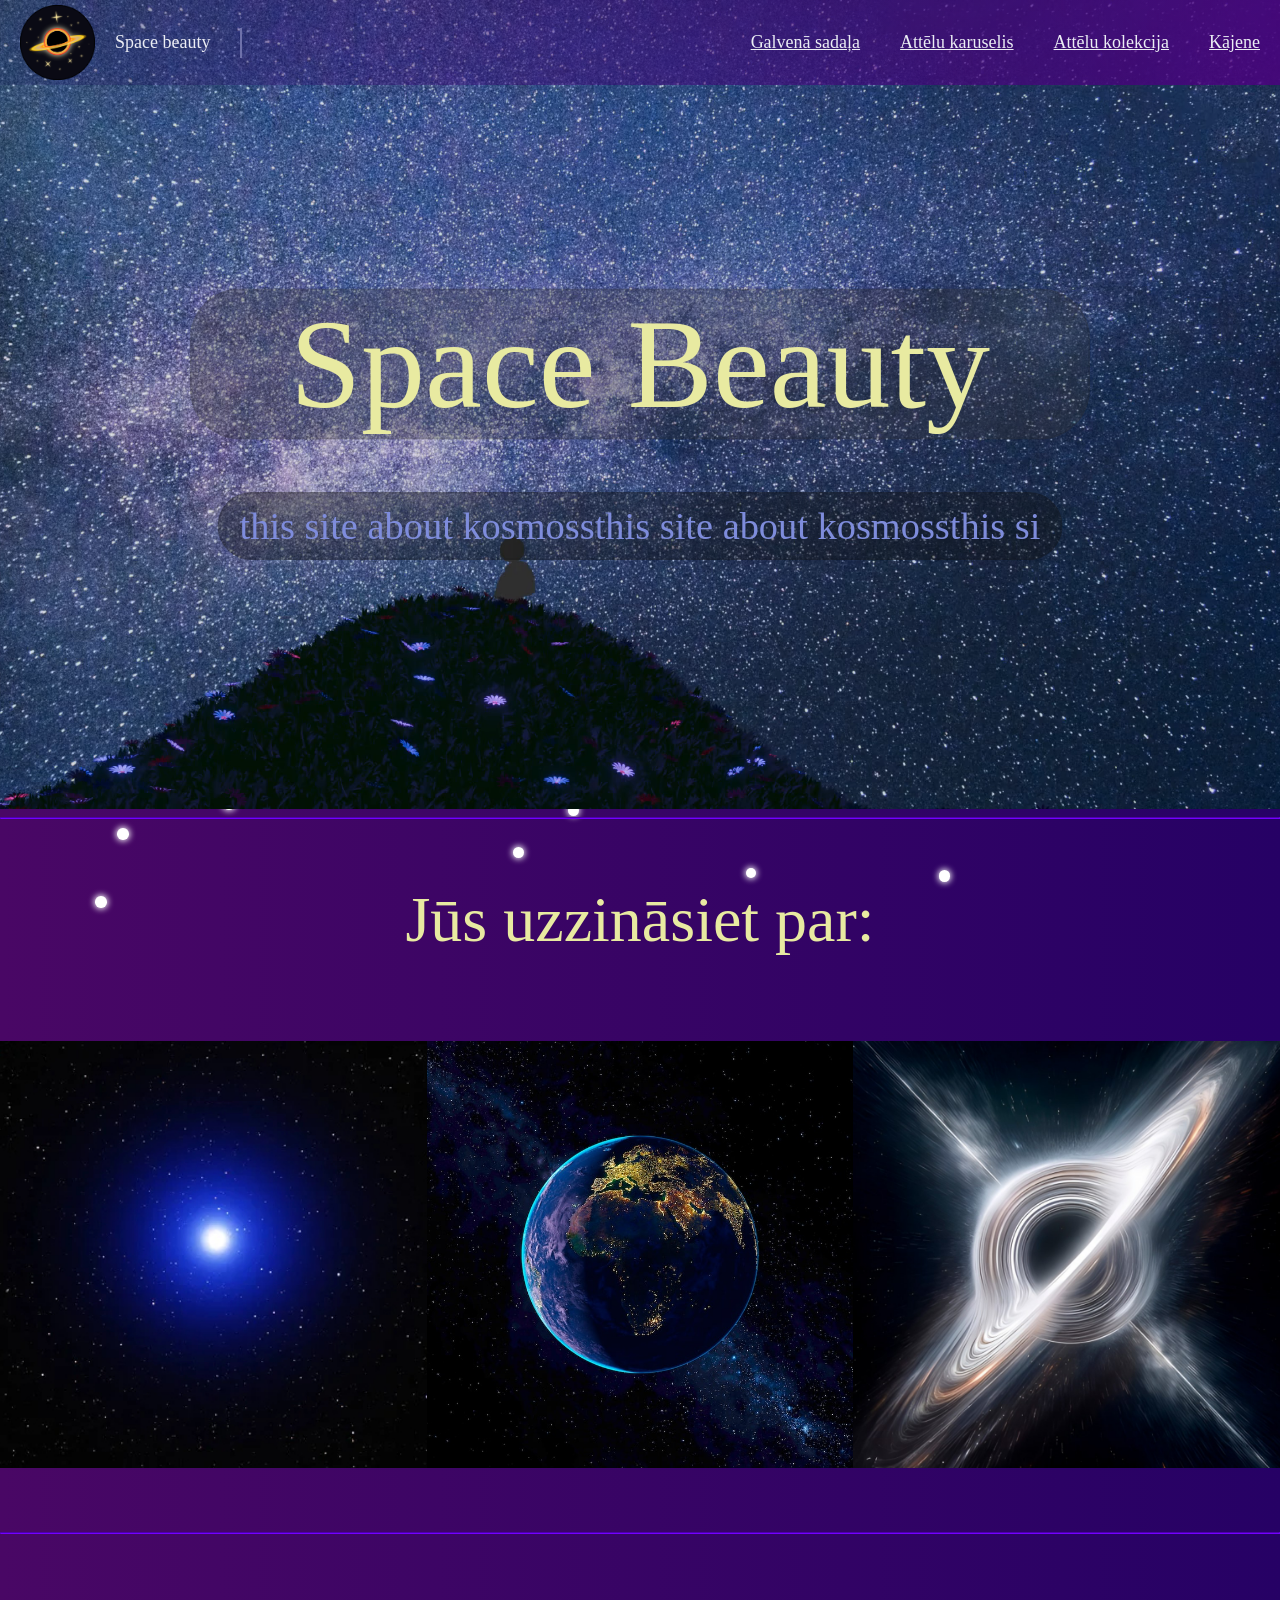
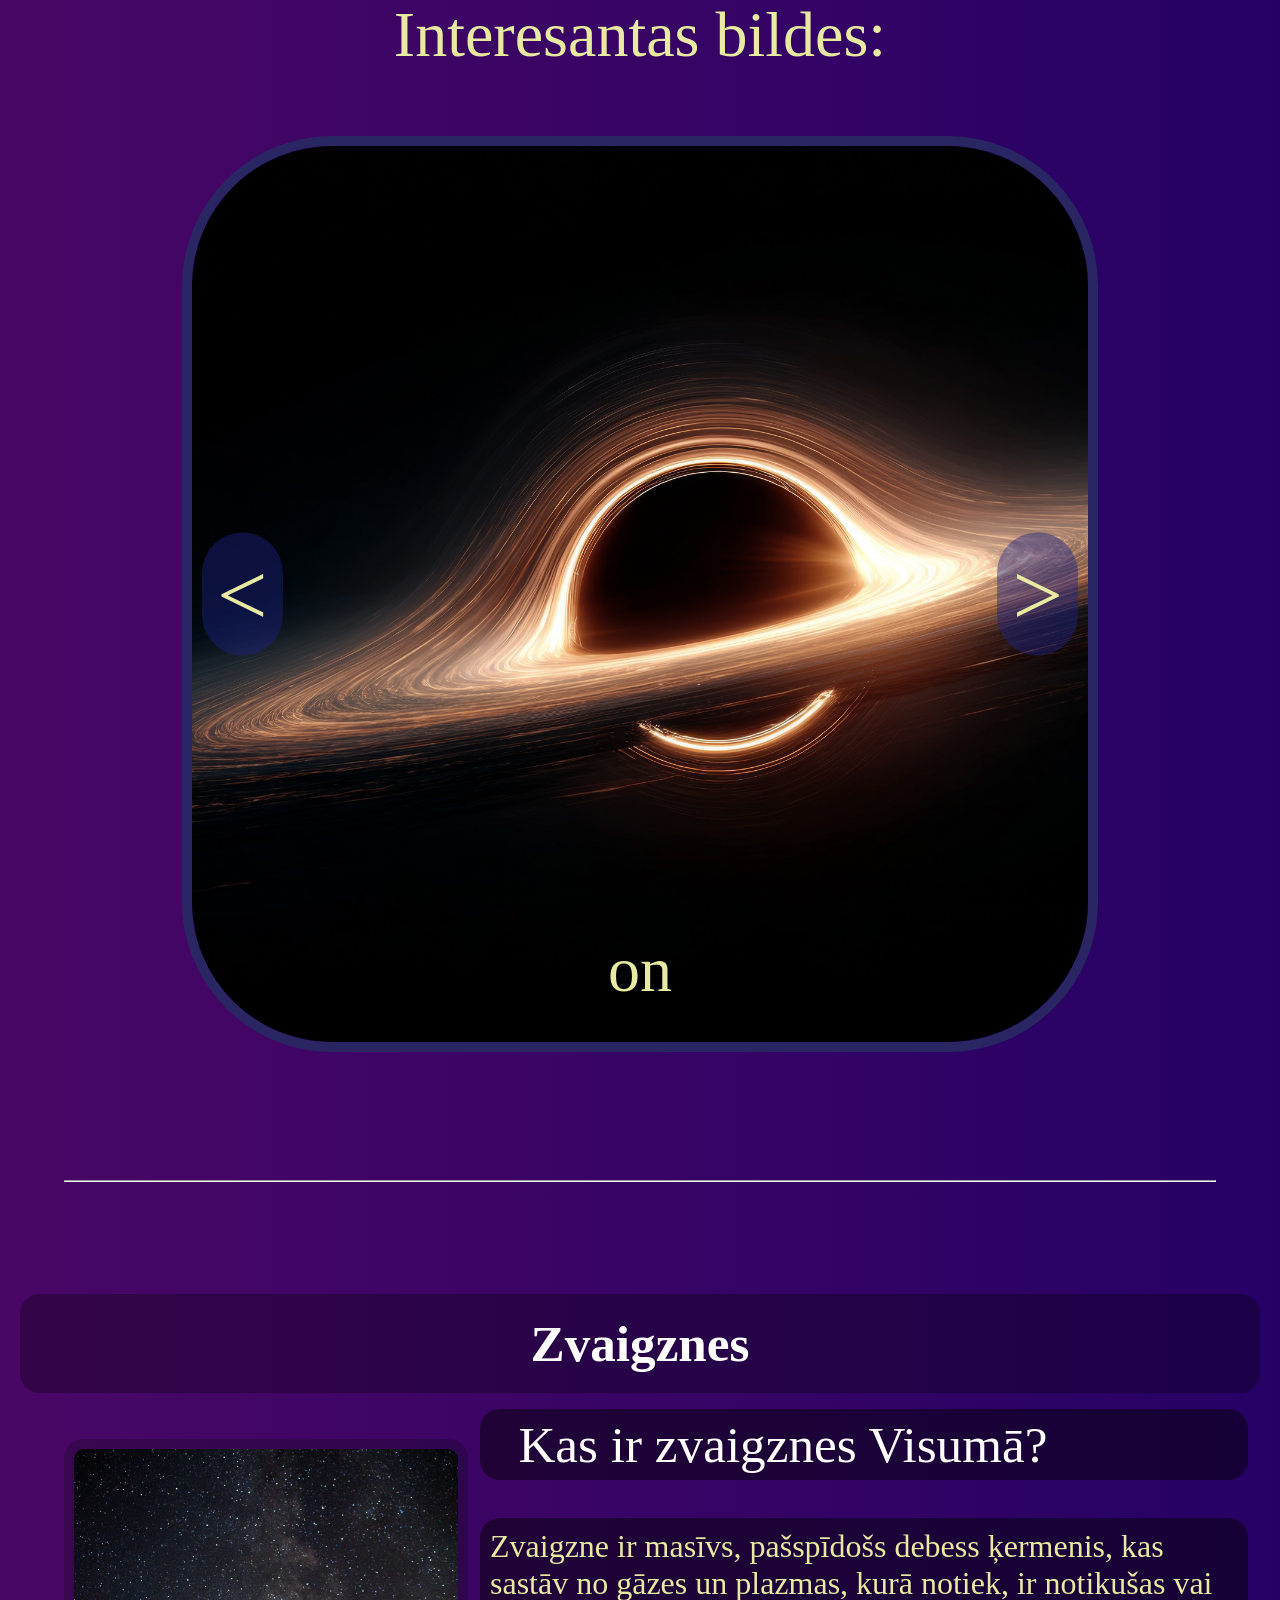
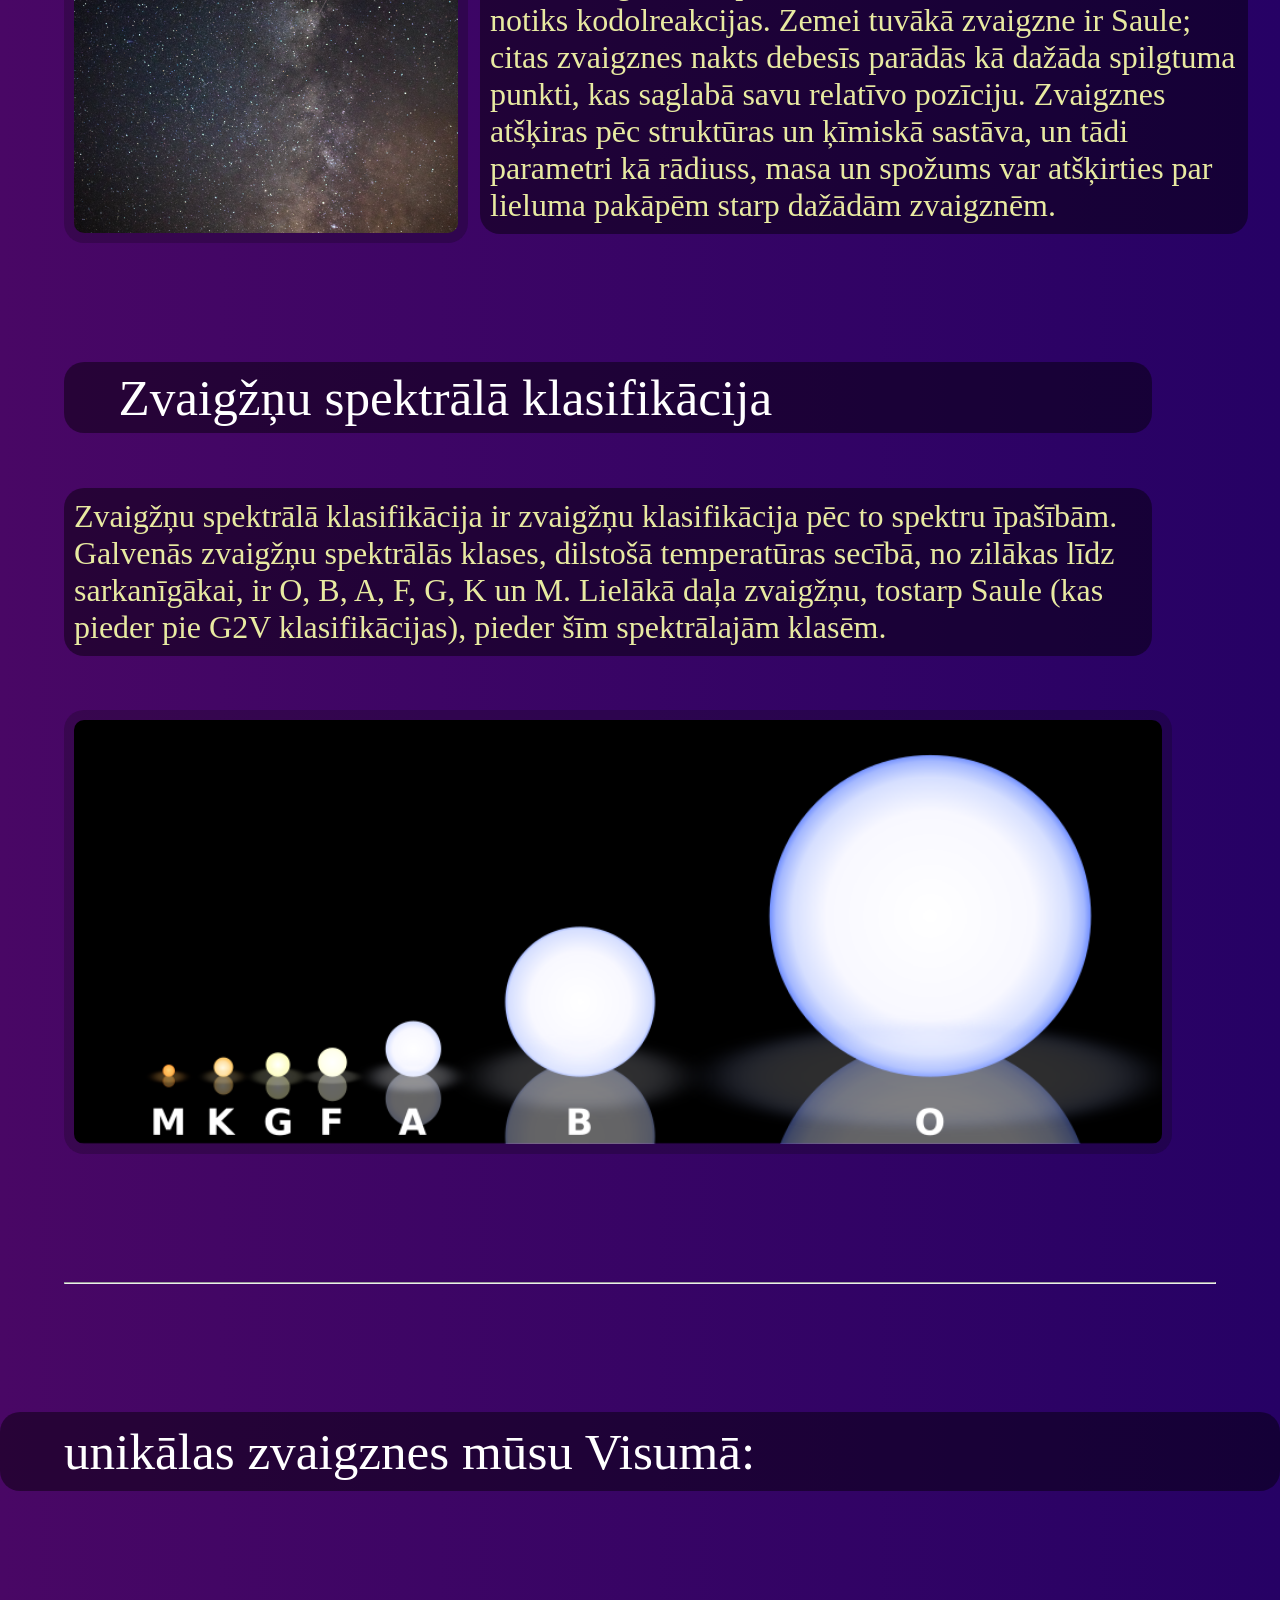
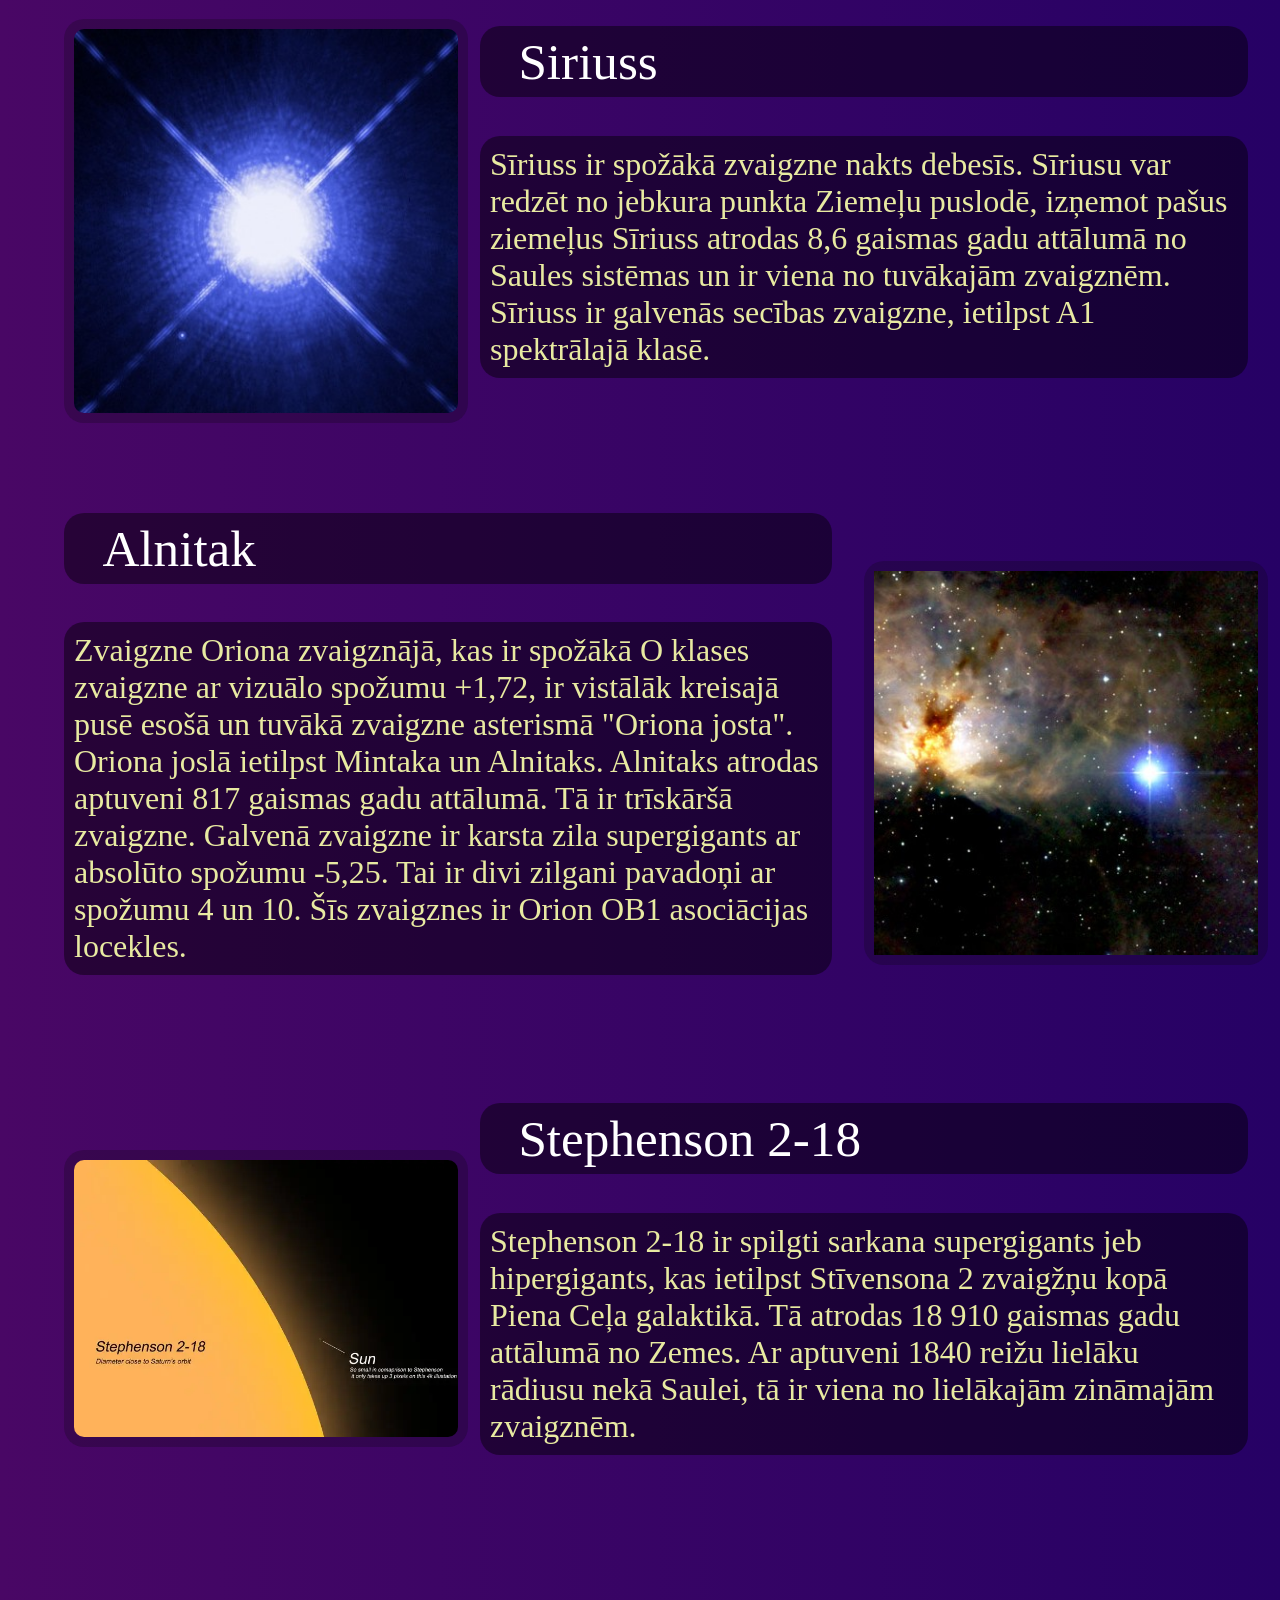
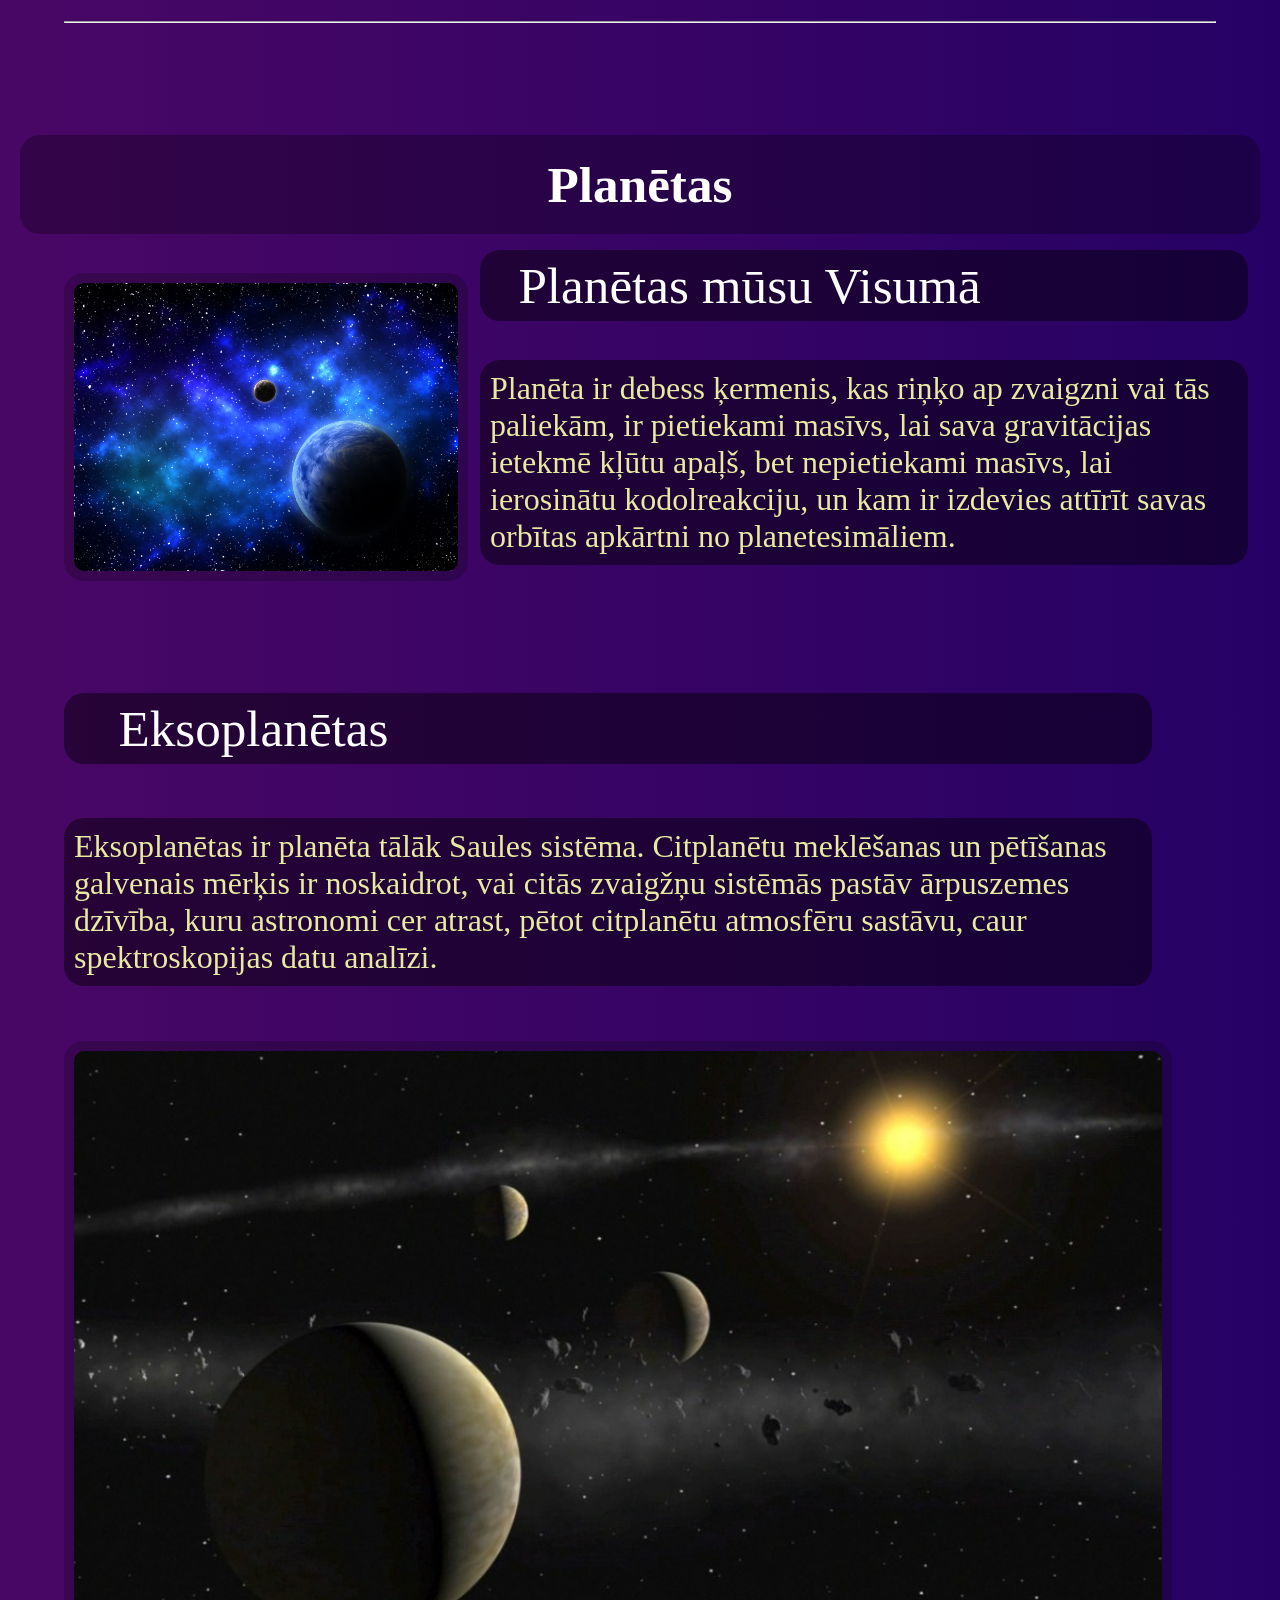
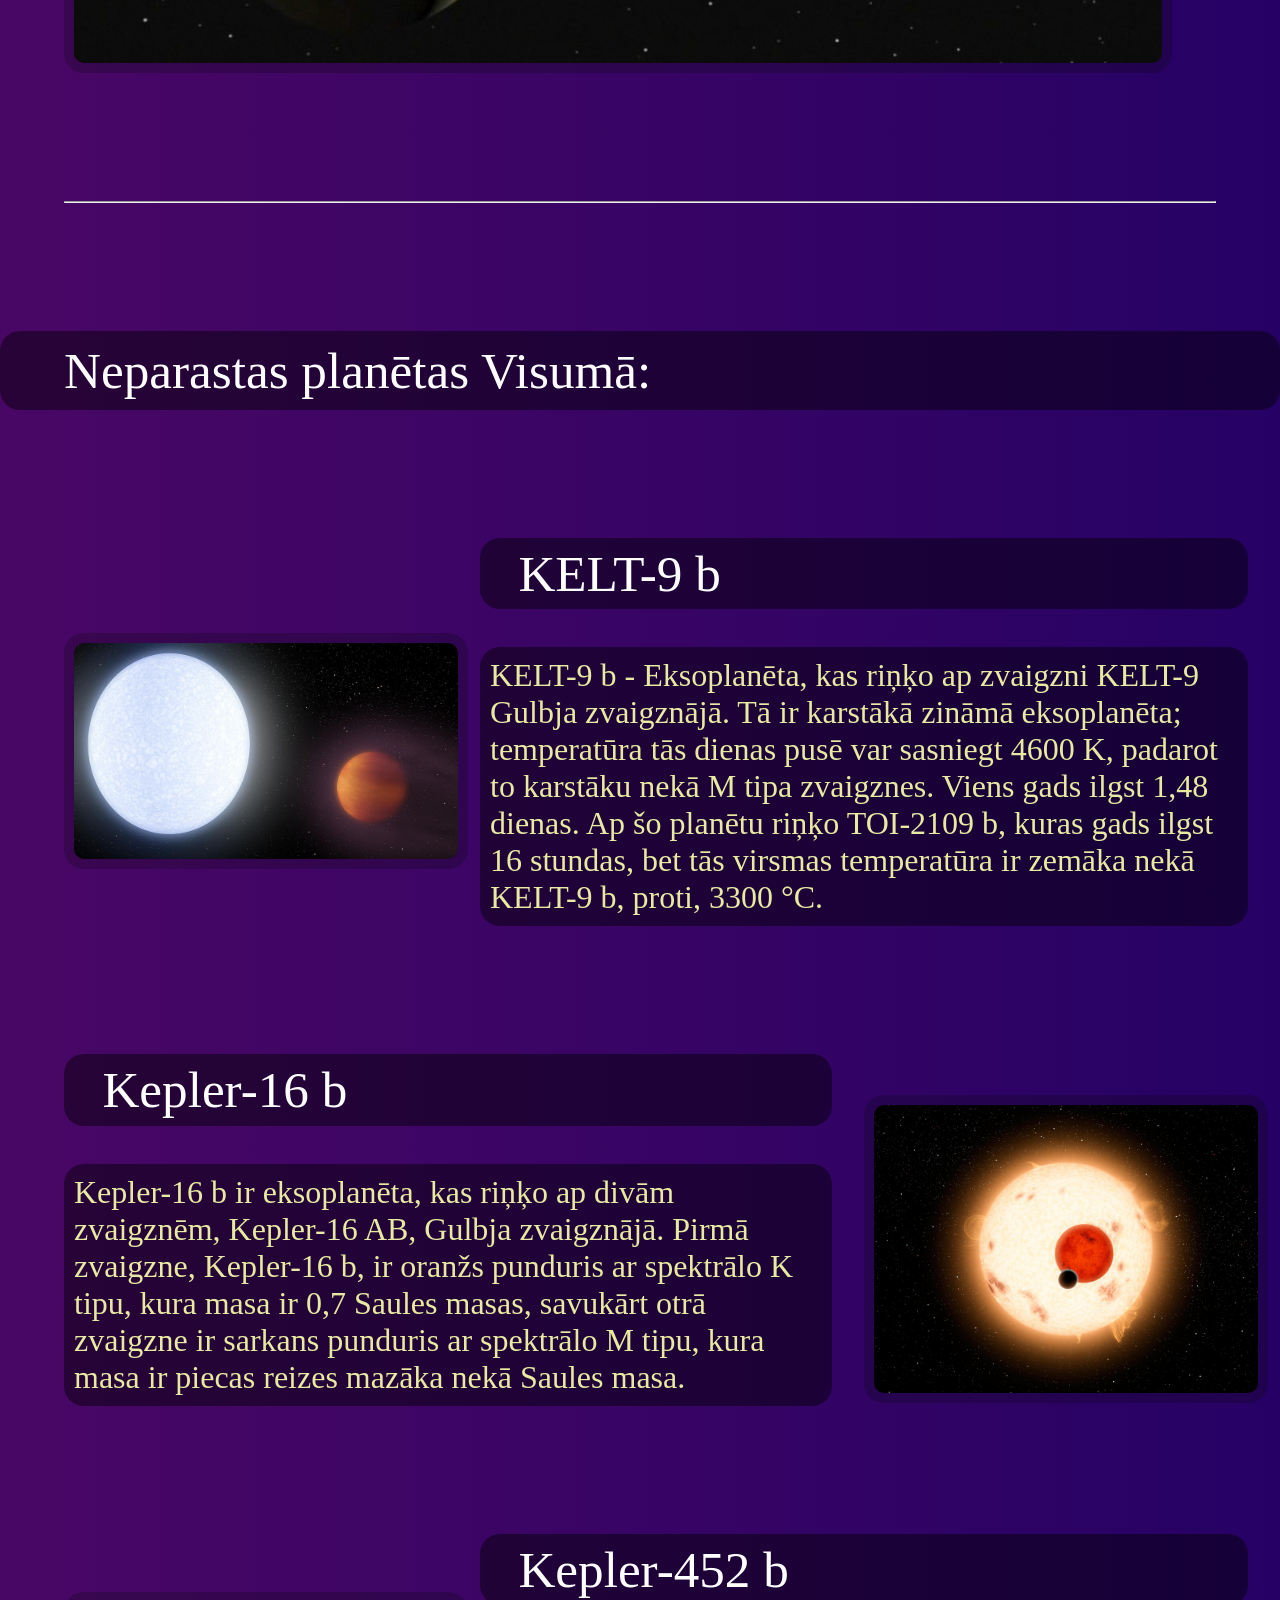
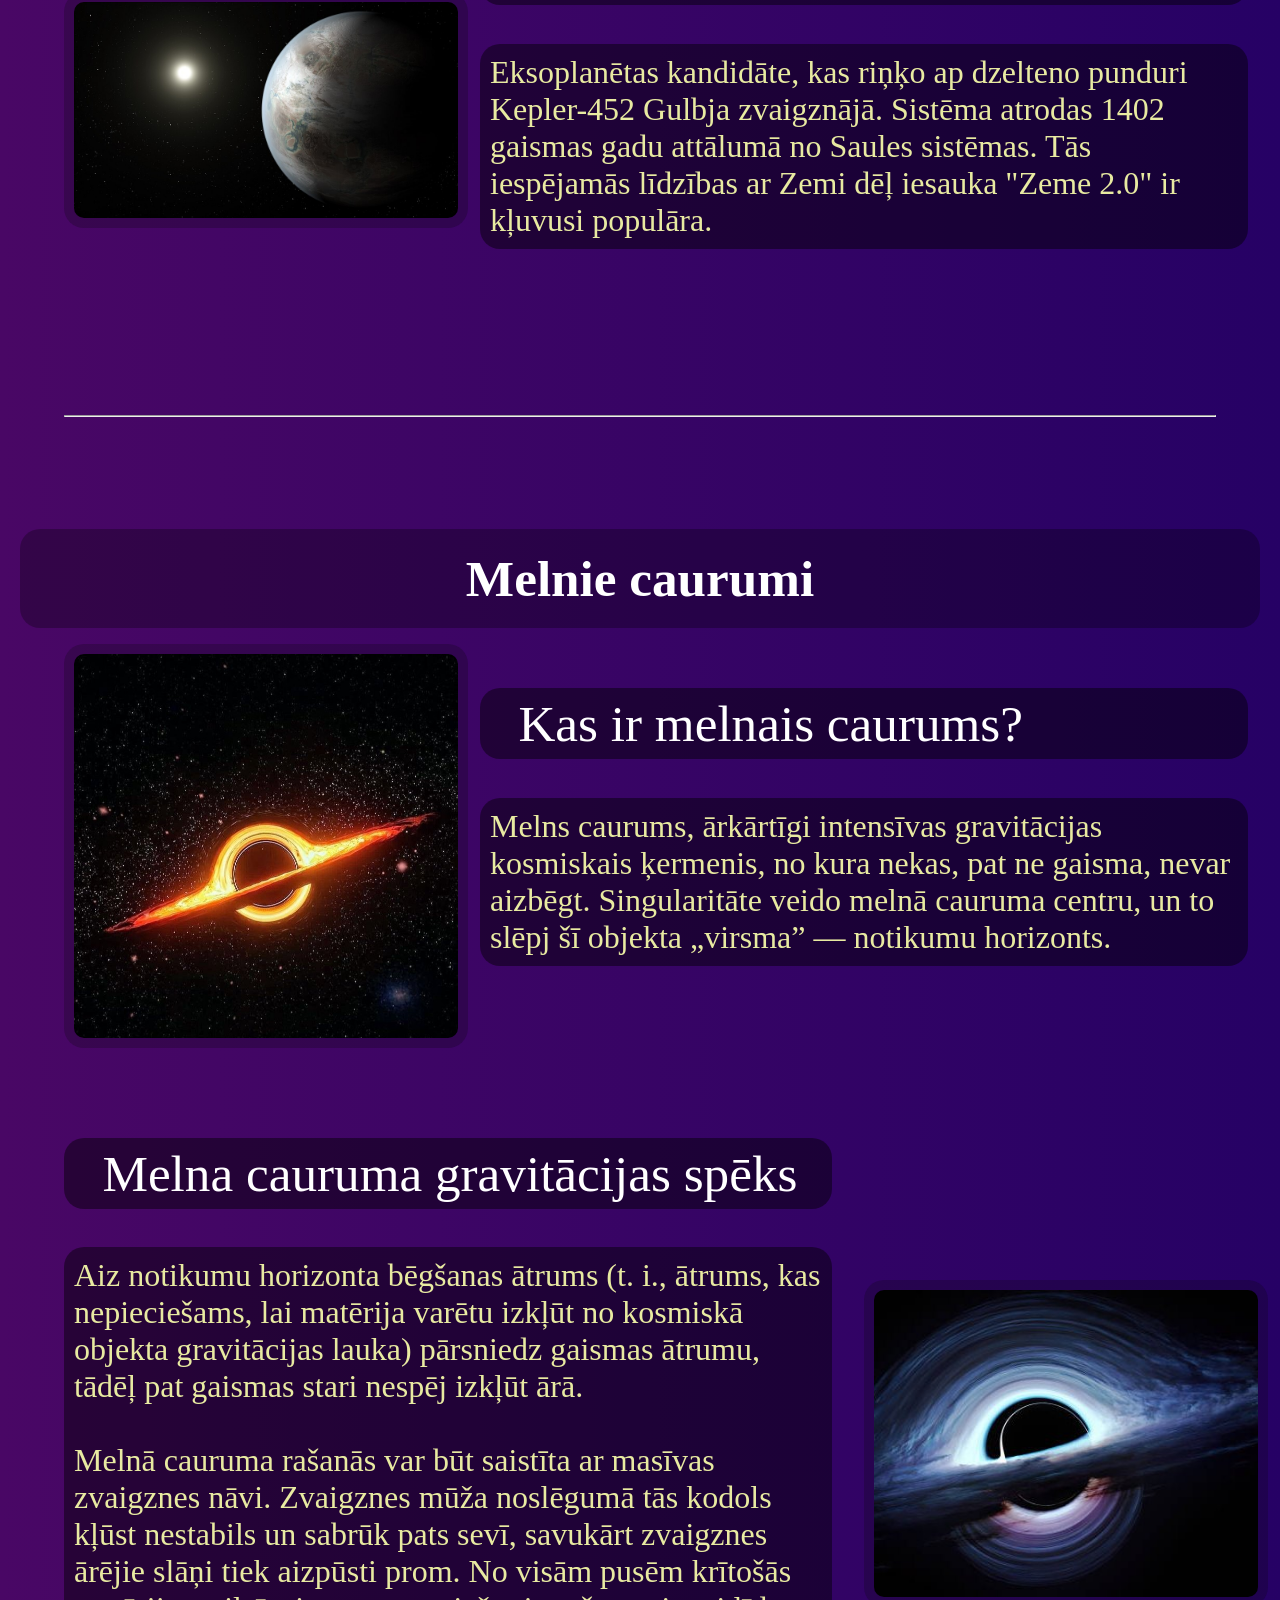
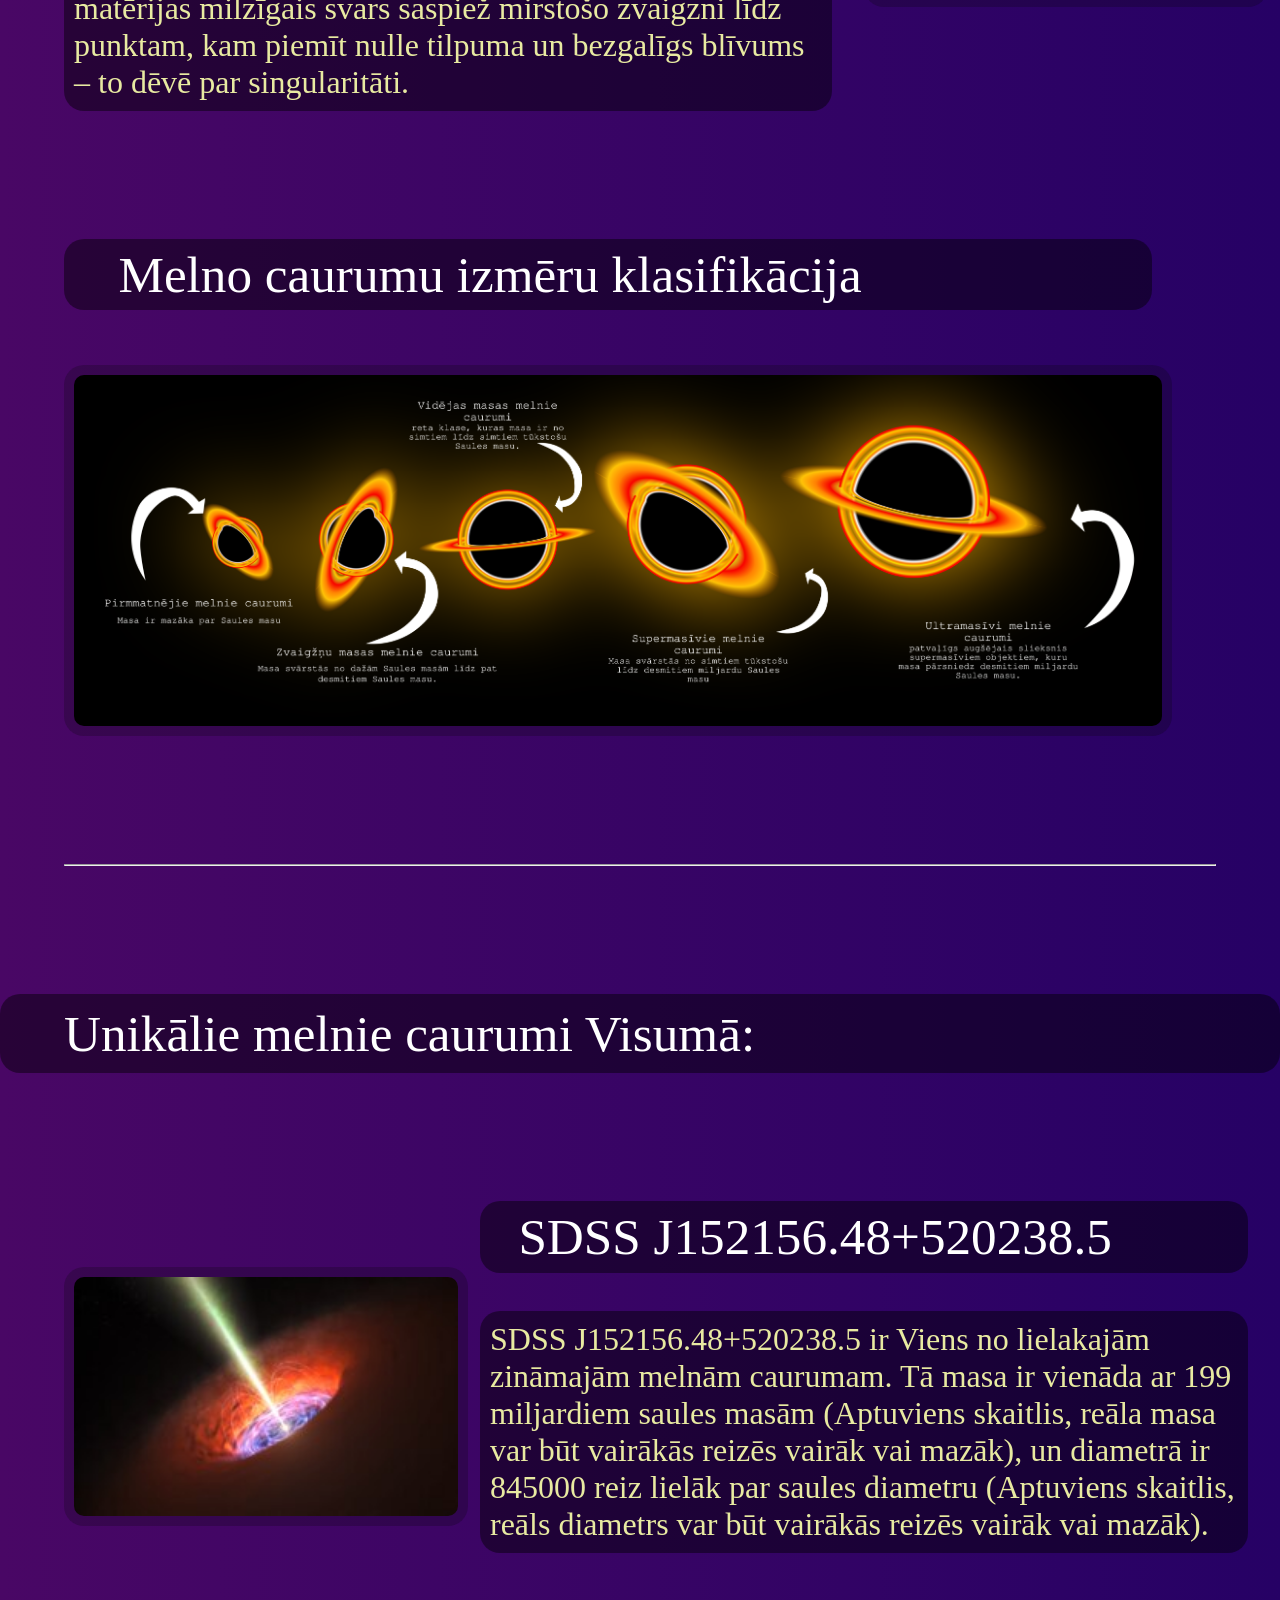
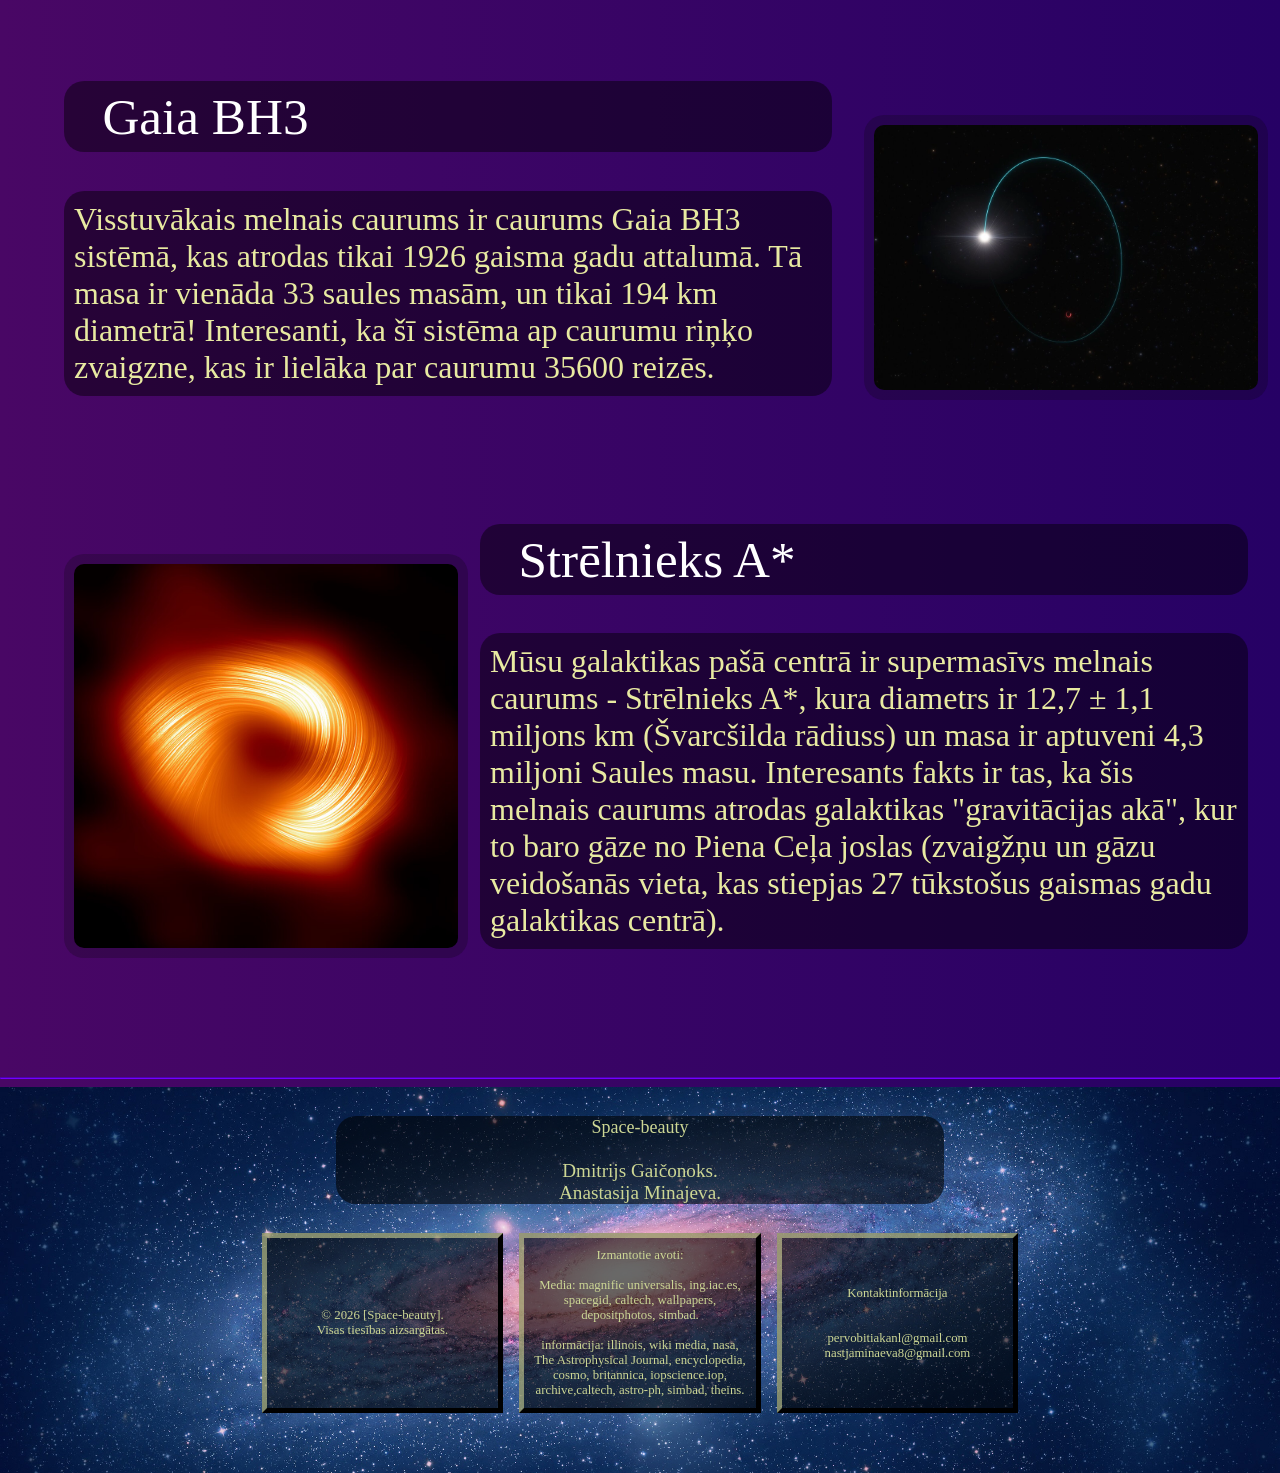
==== commit 4c5dc5dc: "Izveidota optimizācija, kas izslēdz ārā blur effektu, lai ietaupitu ierīča resursus" ====
--- a/index.html
+++ b/index.html
@@ -7,6 +7,7 @@
         <link rel="icon" href="images/растровый.webp">
         <script src="js/carousel/carousel.js"></script>
         <script src="js/stars/stars.js"></script>
+        <script src="js/blur_remover.js"></script>
     </head>
     <header>
         <nav>
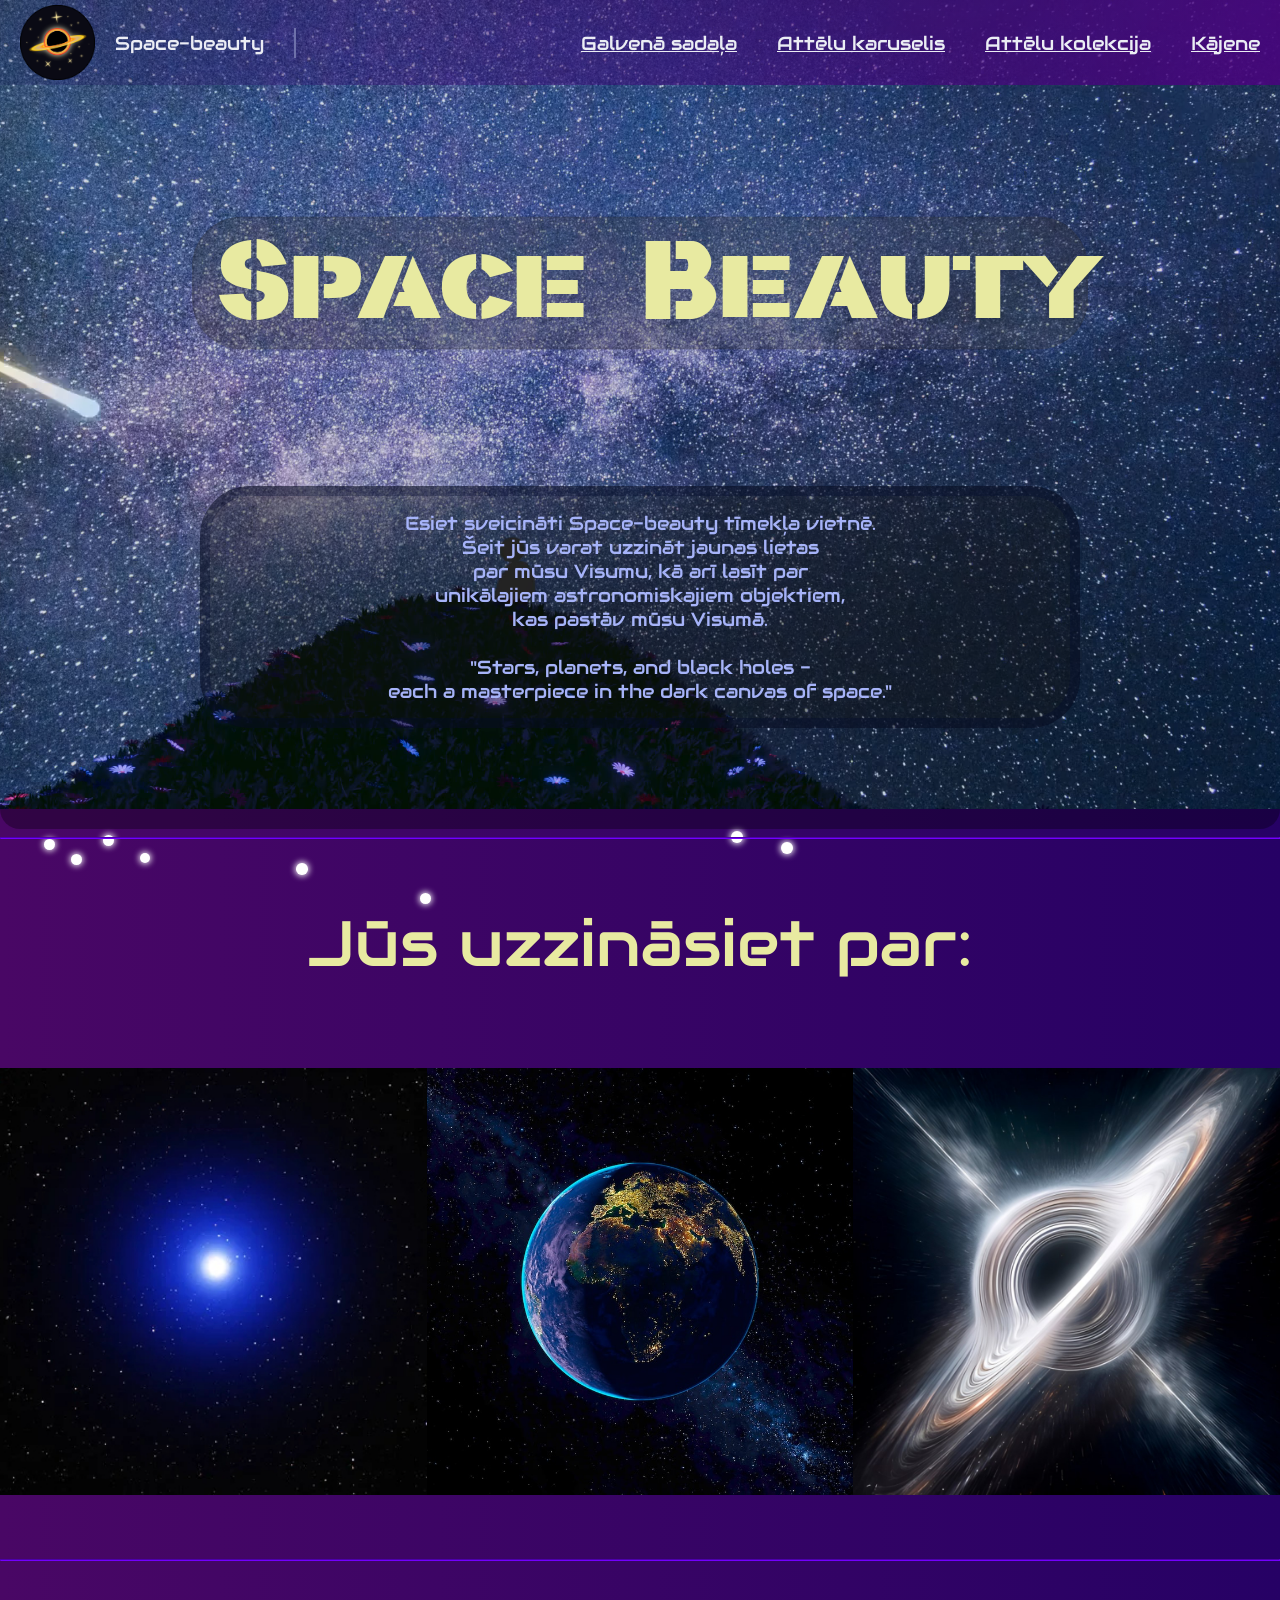
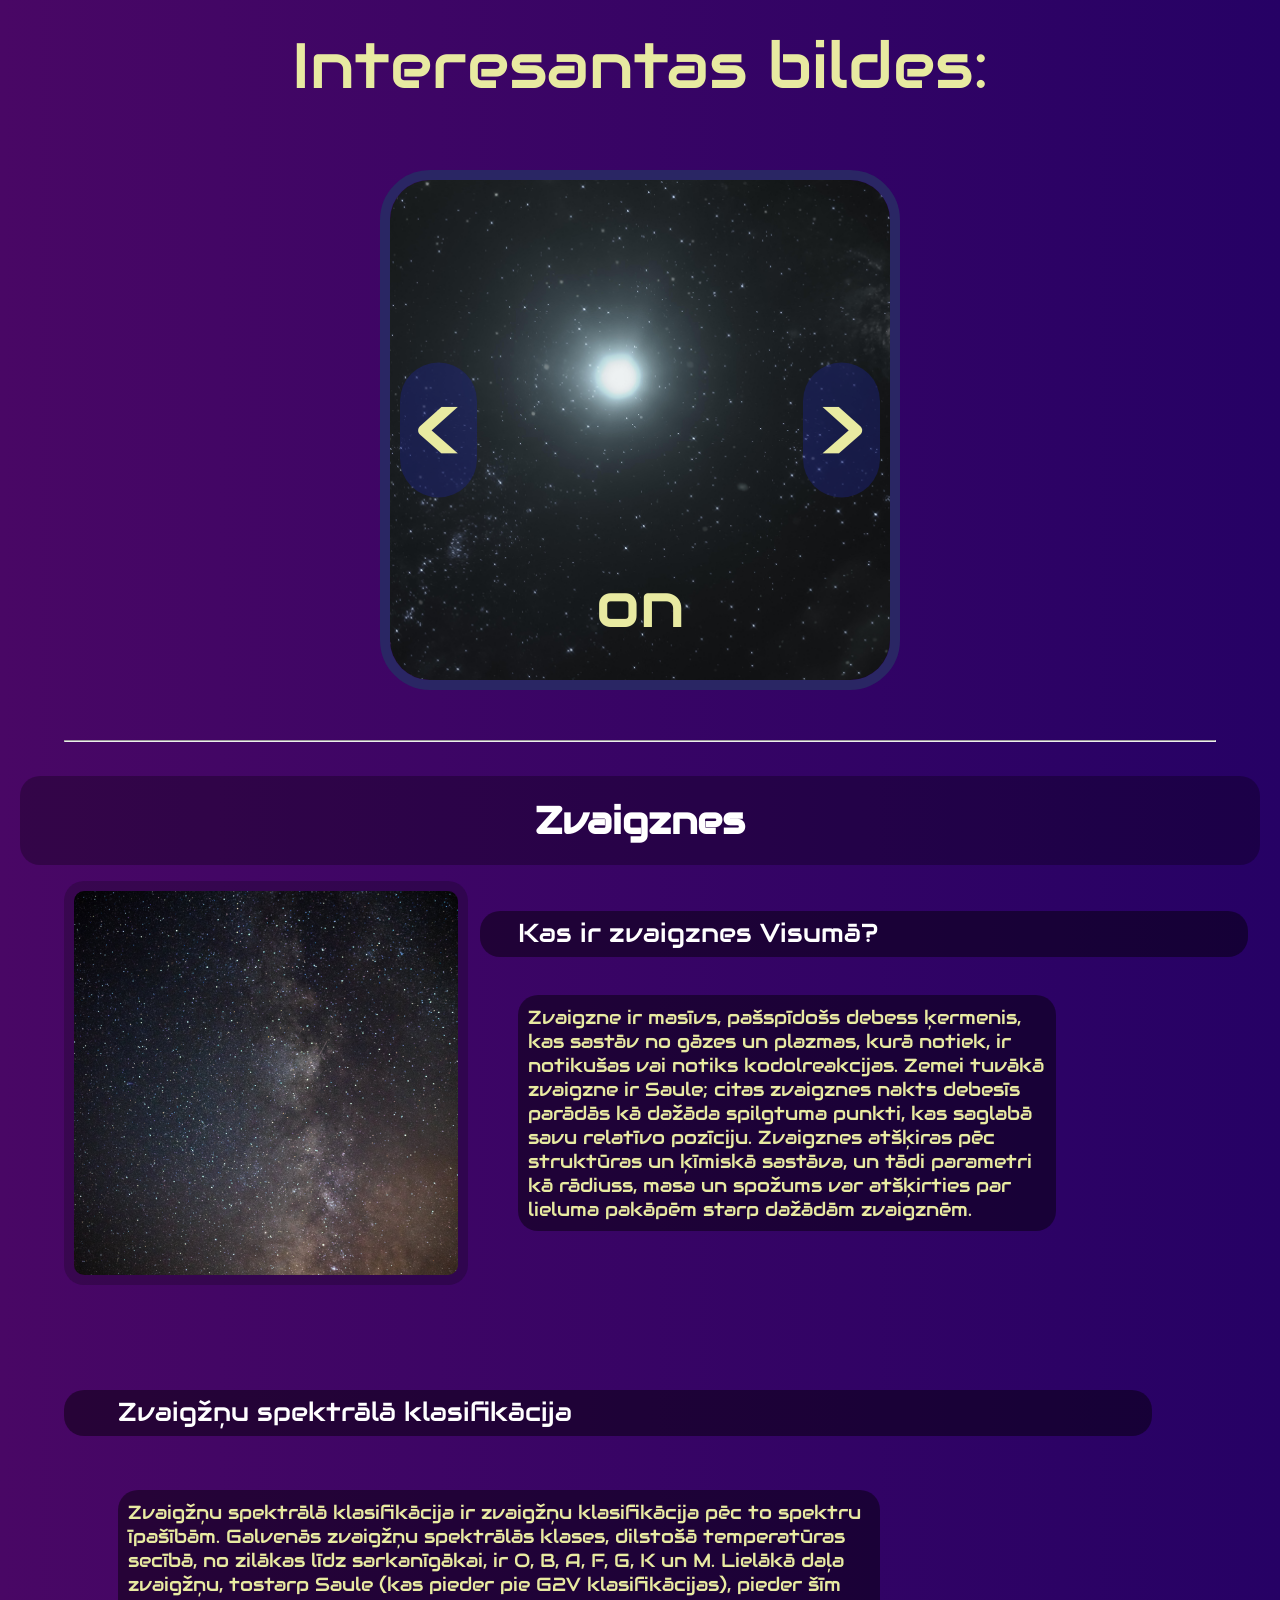
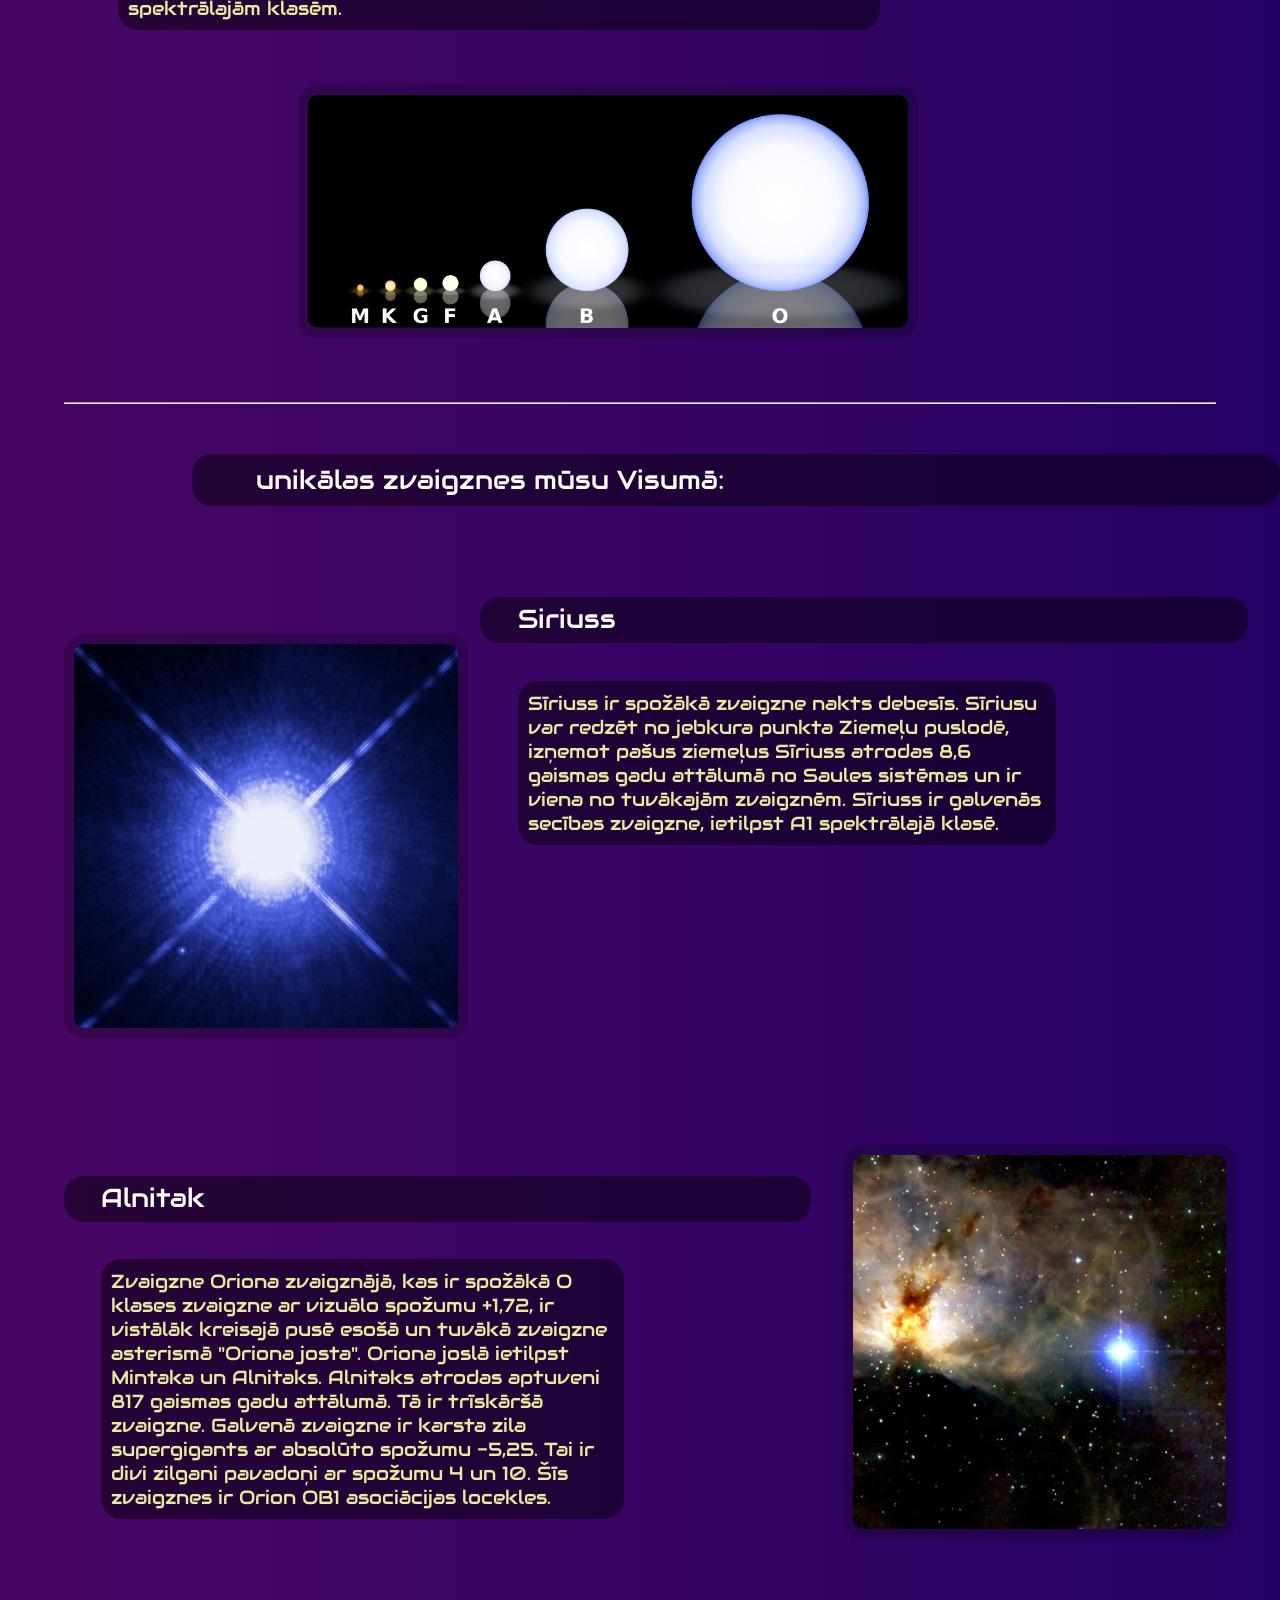
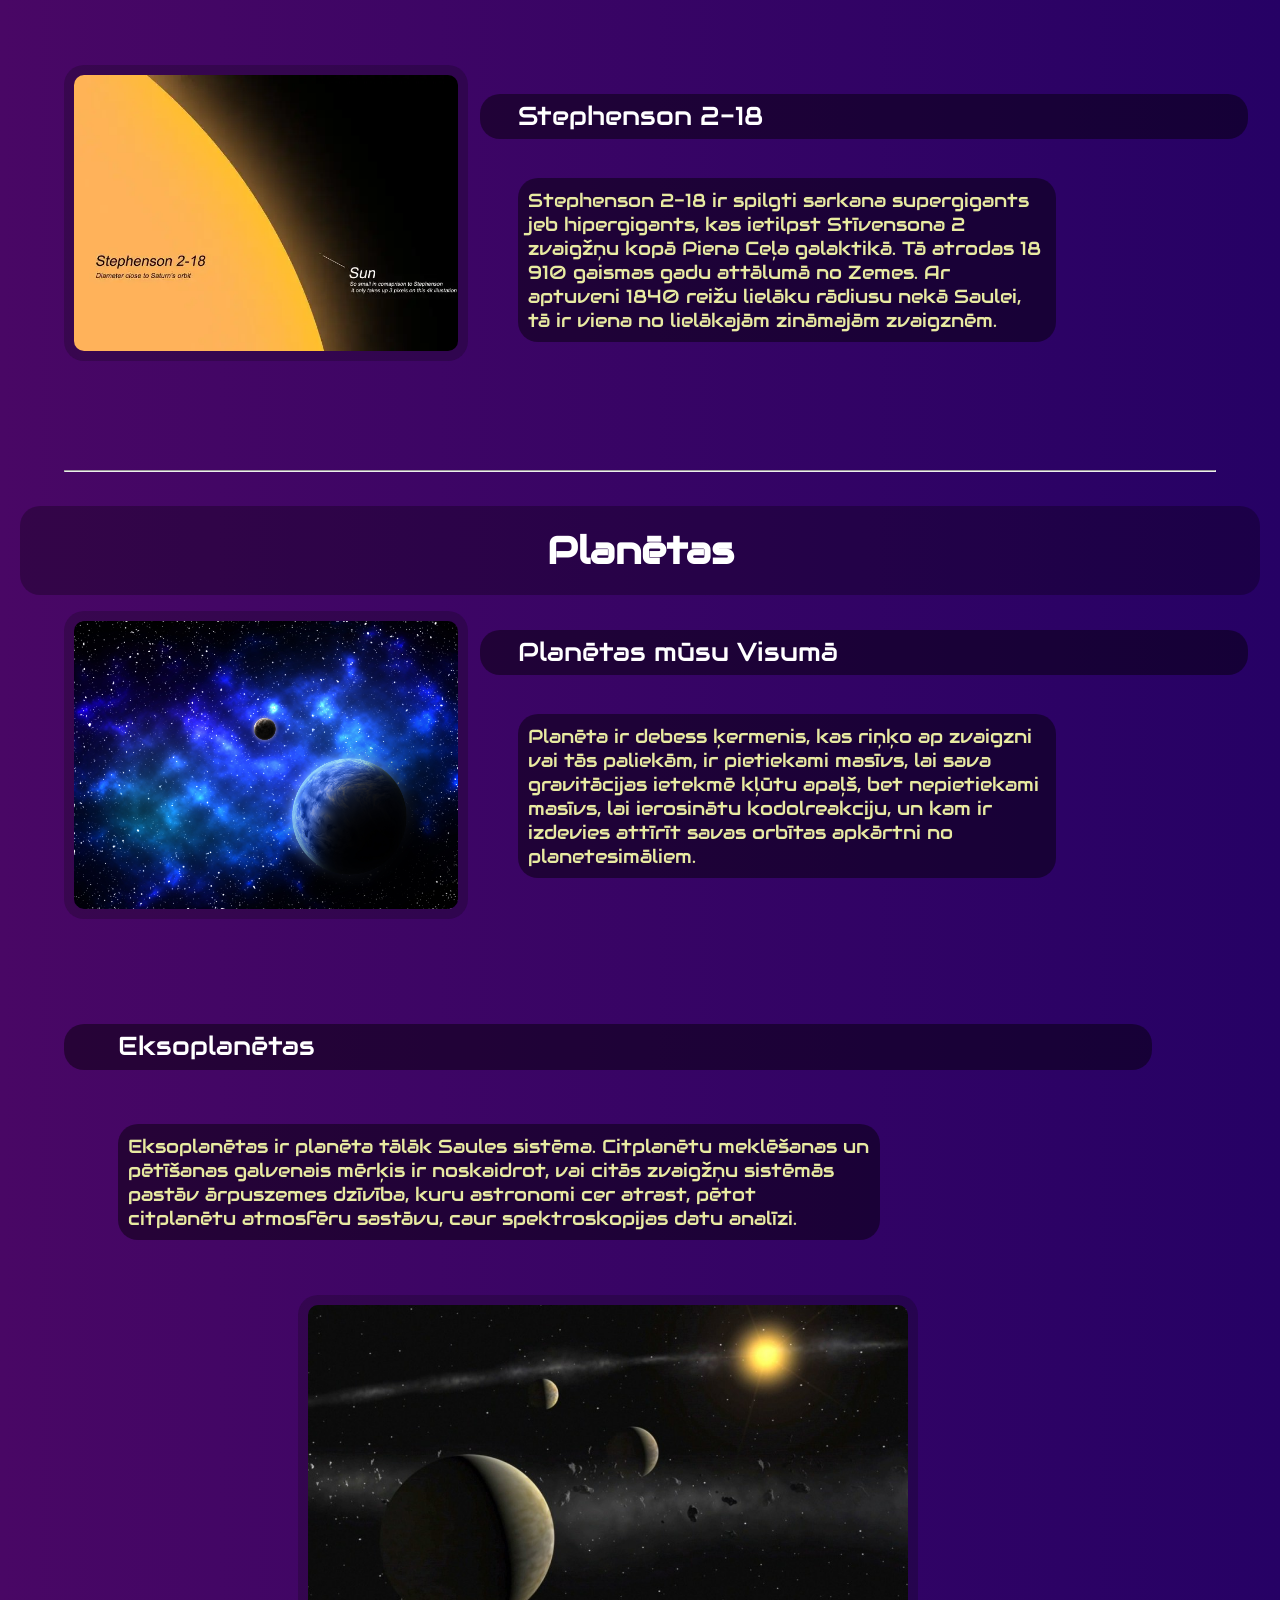
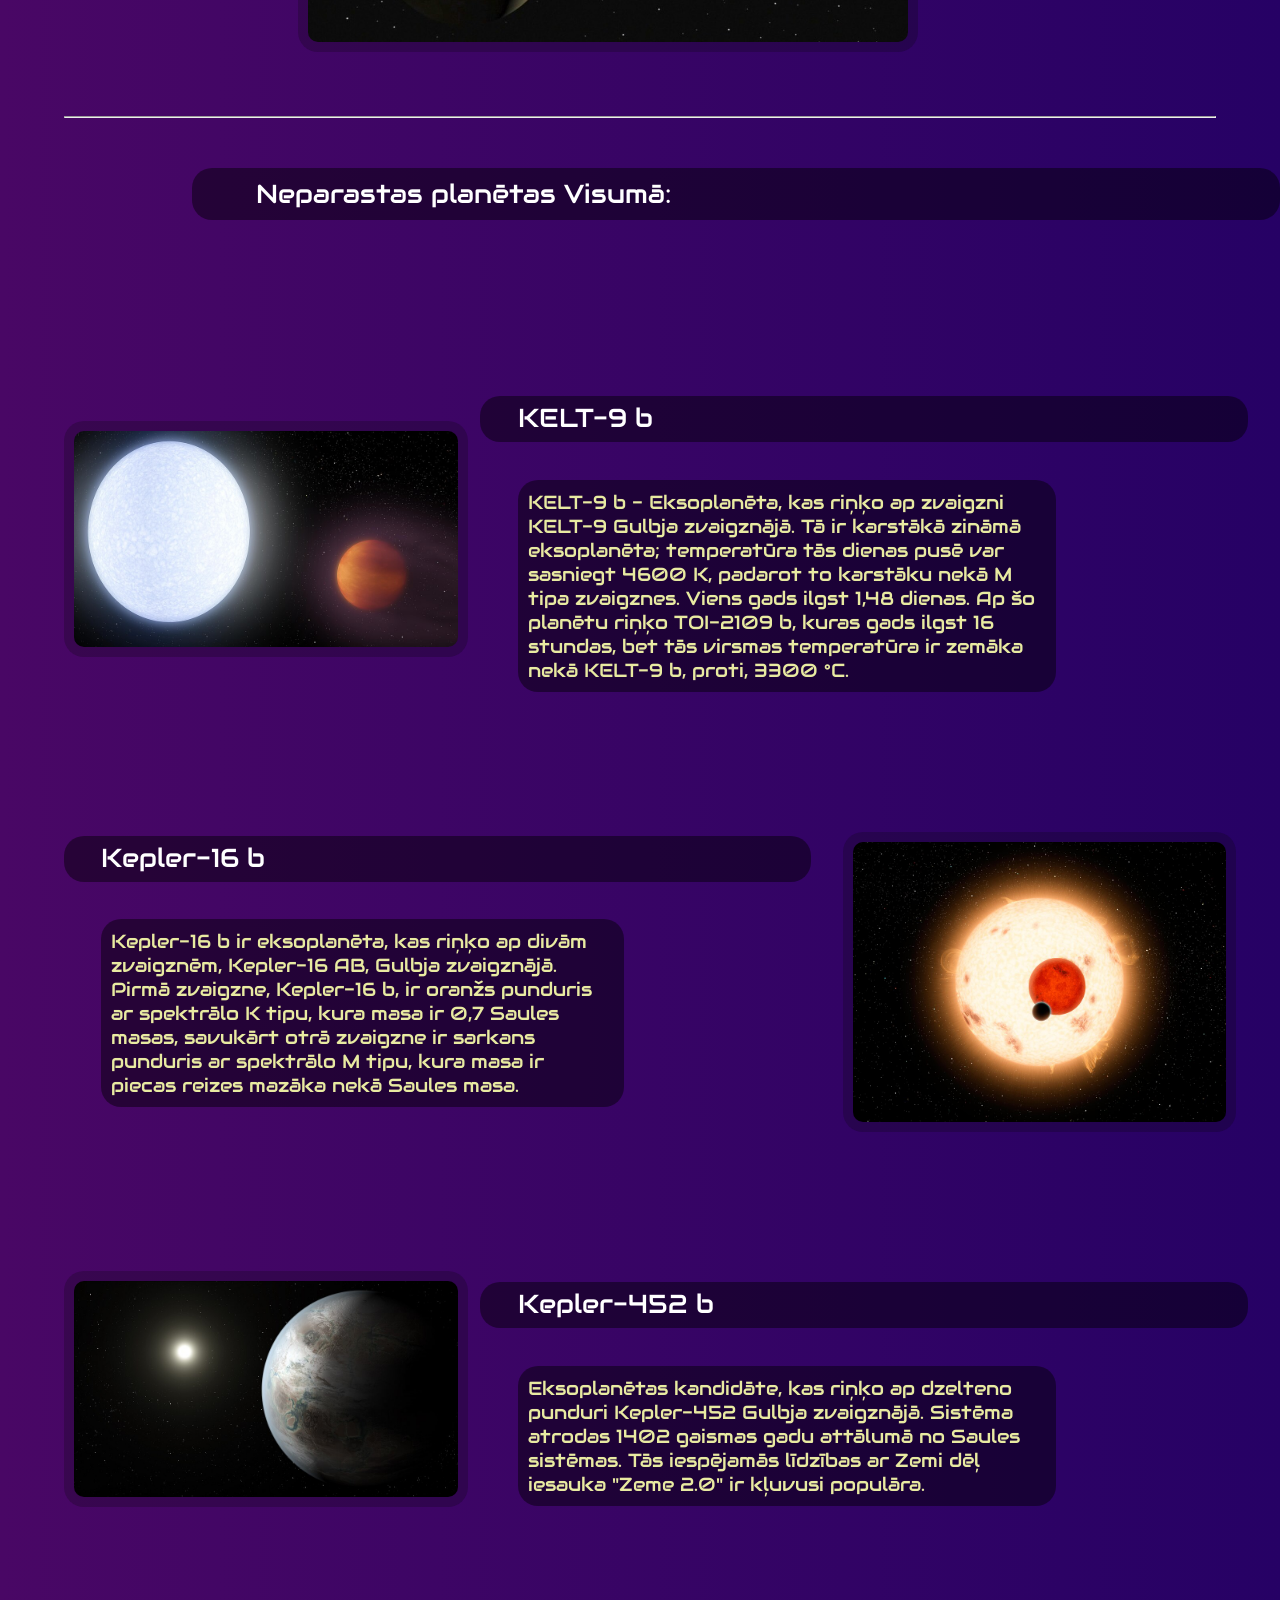
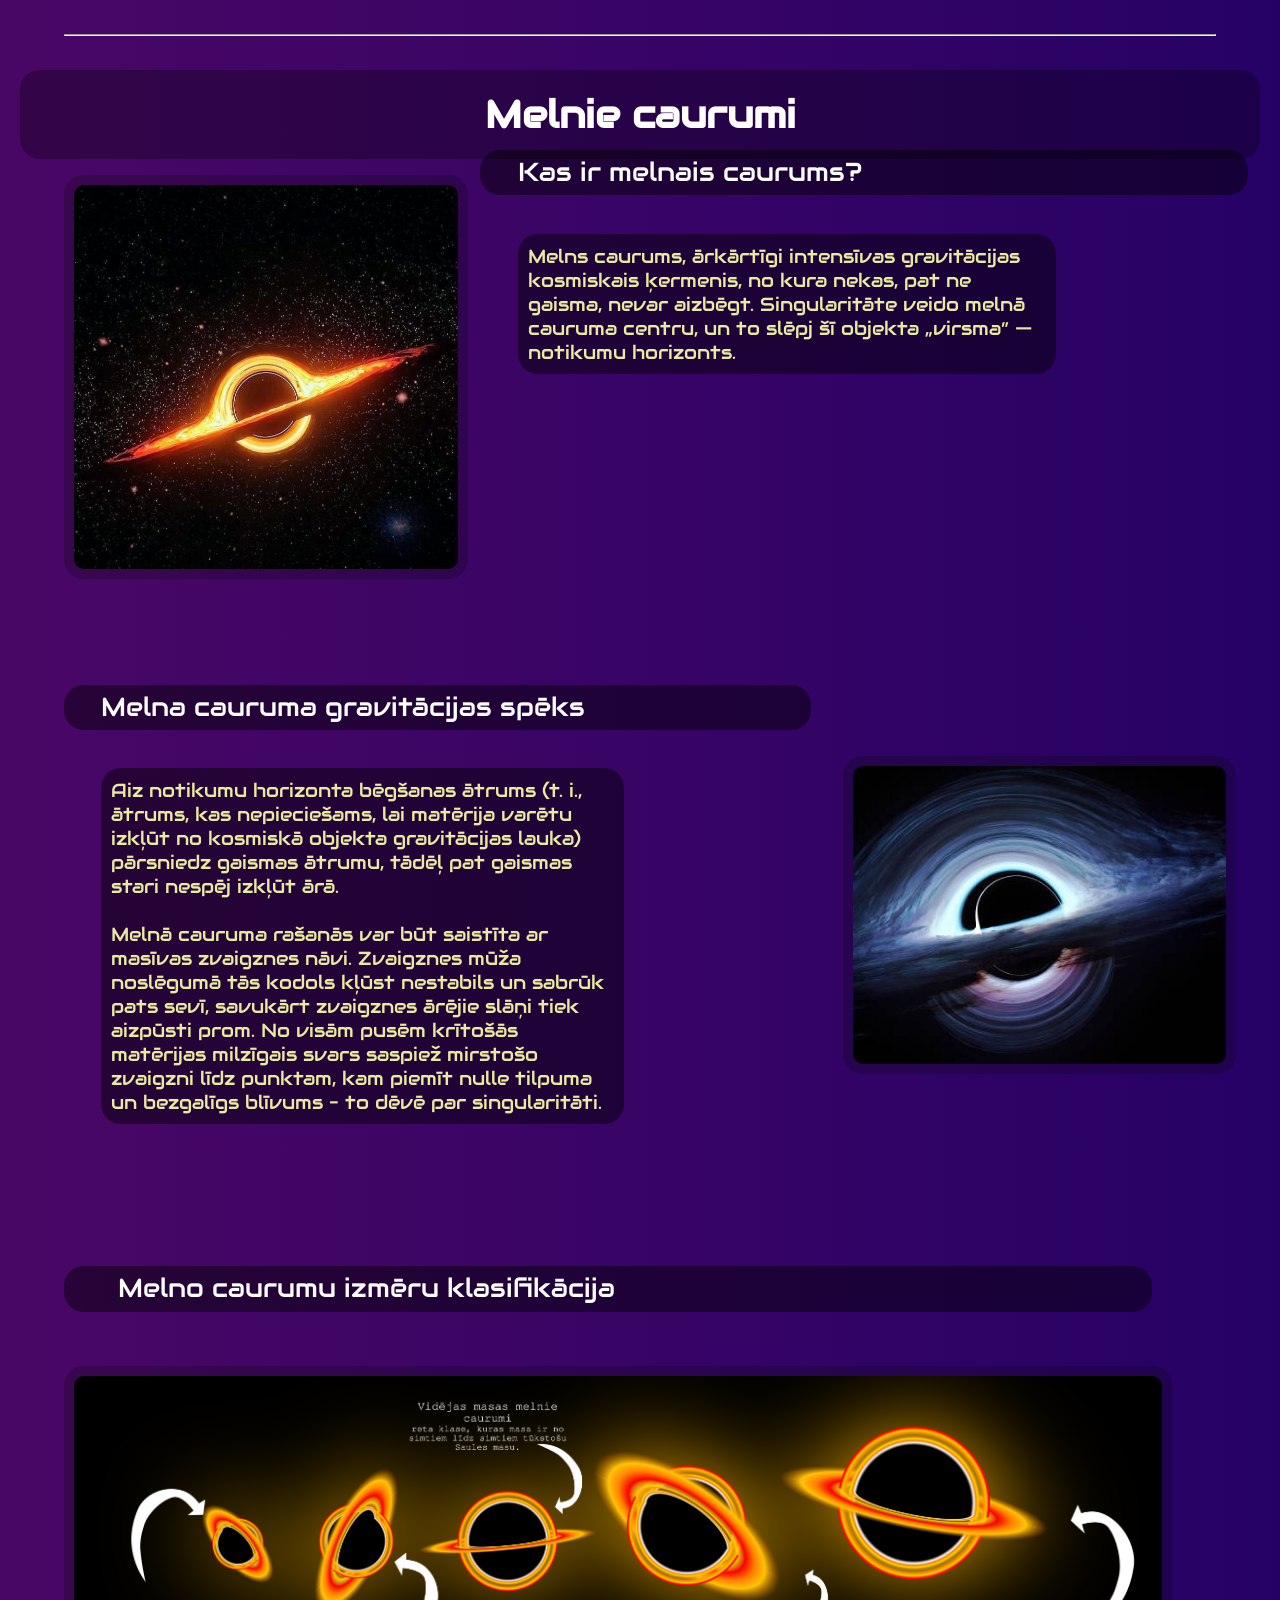
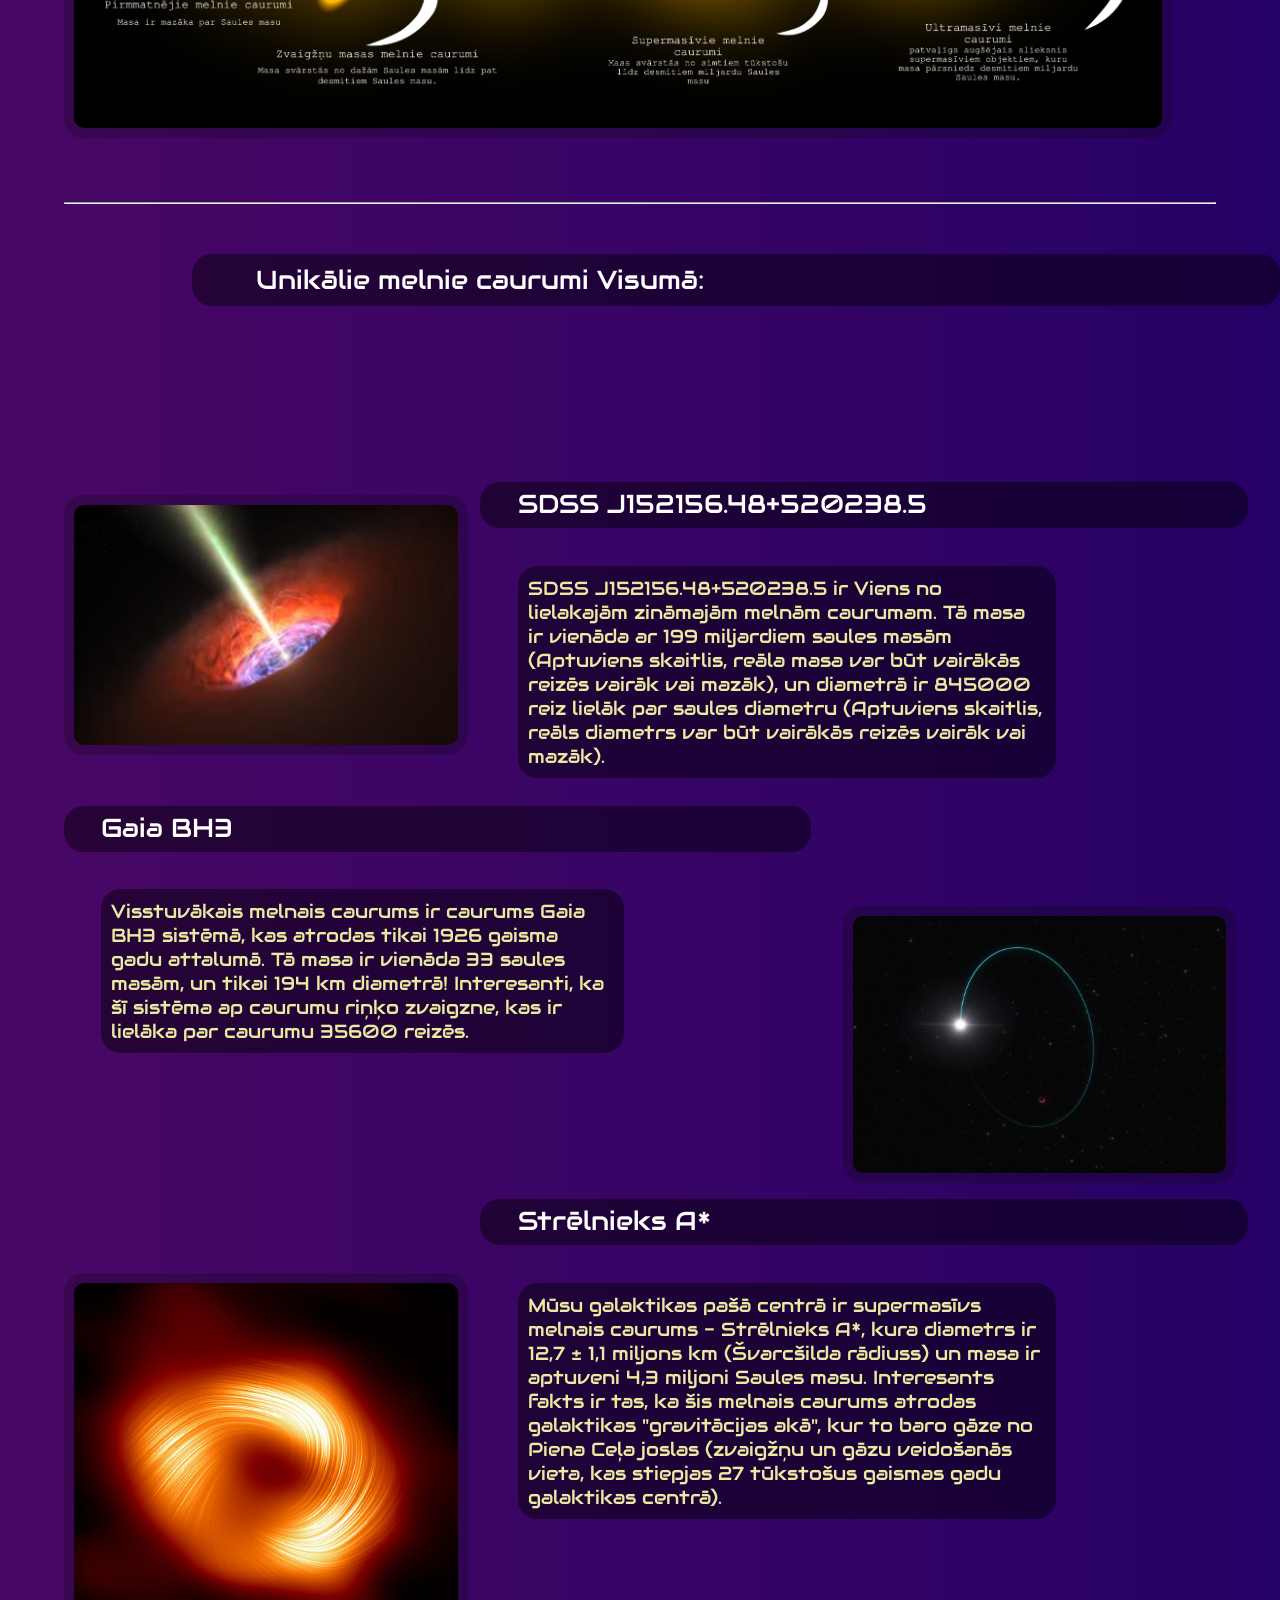
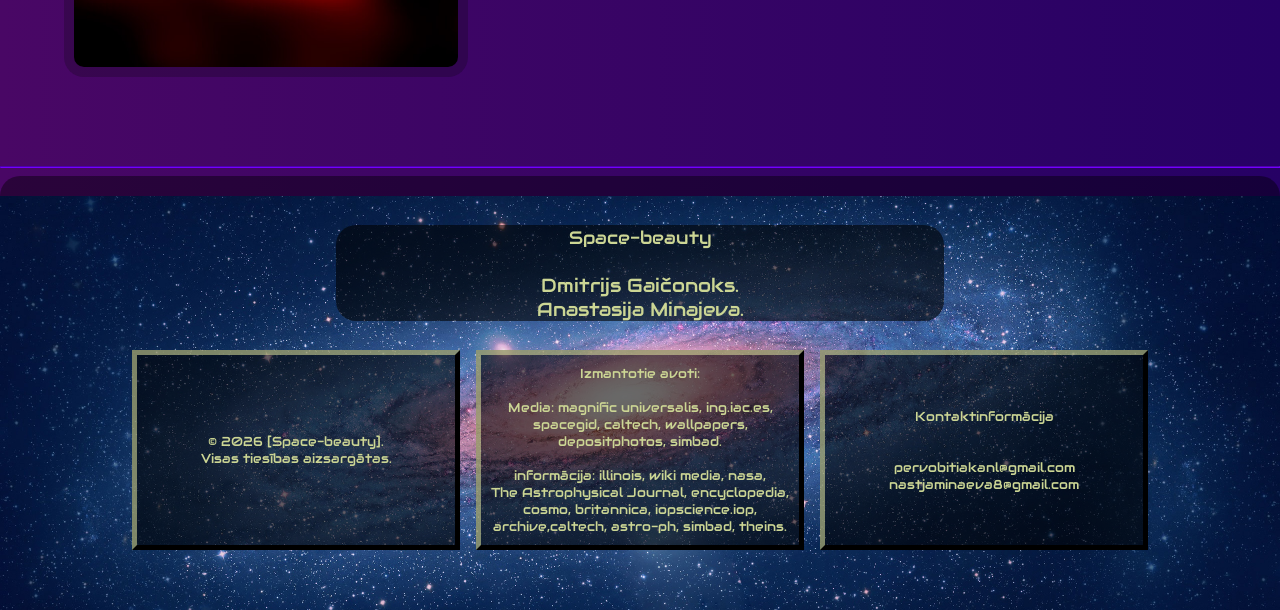
==== commit 96dc0427: "Merge branch 'css_redesign'" ====
--- a/index.html
+++ b/index.html
@@ -14,7 +14,7 @@
             <div class="container">
                 <div class="logo">
                     <img src="images\растровый.webp" height="75">
-                    <a>Space beauty</a>
+                    <a>Space-beauty</a>
                     <div class="v-line"></div>
                 </div>
 
@@ -36,7 +36,15 @@
                     </video>
                 </div>
                 <p class="TextImage">Space&nbsp;Beauty</p>
-                <p class="TextAbout">this site about kosmossthis site about kosmossthis si</p>
+                <p class="TextAbout">
+                    Esiet sveicināti Space-beauty tīmekļa vietnē.<br>
+                    Šeit jūs varat uzzināt jaunas lietas<br>
+                    par mūsu Visumu, kā arī lasīt par<br>
+                    unikālajiem astronomiskajiem objektiem,<br>
+                    kas pastāv mūsu Visumā.<br><br>
+                    "Stars, planets, and black holes -<br>
+                    each a masterpiece in the dark canvas of space."
+                </p>
             </div>
         </main>
         <hr class="main-divider">
@@ -158,14 +166,14 @@
                             pieder šīm spektrālajām klasēm.
                         </p>
                     </div>
-                    <img class="pictureStar" src="images/Gallery/Morgan-Keenan_spectral_classification.svg.webp" width="25%" height="25%">
+                    <img class="pictureStar BigPicture" src="images/Gallery/Morgan-Keenan_spectral_classification.svg.webp" width="25%" height="25%">
                 </section>
                 <hr class = "divider">
-                <p class="MainText">unikālas zvaigznes mūsu Visumā:</p>
+                <p class="MainText MainTextUnic">unikālas zvaigznes mūsu Visumā:</p>
                 <section class ="star1">
                     <img class="pictureStar" src="images/Gallery/Sirius_A_and_B_Hubble_photo.jpg" width="25%" height="25%">
                     <div class="GalleryMainText">
-                        <p class="MainText">Siriuss</p>
+                        <p class="MainText MainText2">Siriuss</p>
                         <p class="textStar">
                             Sīriuss ir spožākā zvaigzne nakts debesīs. 
                             Sīriusu var redzēt no jebkura punkta 
@@ -179,7 +187,7 @@
                 </section>
                 <section class ="star2">
                     <div class="GalleryMainText">
-                        <p class="MainText">Alnitak</p>
+                        <p class="MainText MainText3">Alnitak</p>
                         <p class="textStar">
                             Zvaigzne Oriona zvaigznājā, kas
                             ir spožākā O klases zvaigzne
@@ -195,14 +203,12 @@
                             Orion OB1 asociācijas locekles.
                         </p>
                     </div>
-                    <div class="pictureStar">
-                        <img src="images/Gallery/Flame_Neb.jpg">
-                    </div>
+                        <img class="pictureStar" src="images/Gallery/Flame_Neb.jpg">
                 </section>
                 <section class ="star1">
                     <img class="pictureStar" src="images/Gallery/stephenson-2-18-is-the-largest-known-star-with-a-diameter-v0-d2c7jibgktda1.webp" width="50%" height="50%">
                     <div class="GalleryMainText">
-                        <p class="MainText">Stephenson 2-18</p>
+                        <p class="MainText MainText3">Stephenson 2-18</p>
                         <p class="textStar">
                             Stephenson 2-18 ir spilgti sarkana
                             supergigants jeb hipergigants,
@@ -248,14 +254,14 @@
                             sastāvu, caur spektroskopijas datu analīzi. 
                         </p>
                     </div>
-                    <img class="pictureStar" src="images/Gallery/E`kzoplanetyi.jpg" width="25%" height="25%">
+                    <img class="pictureStar BigPicture" src="images/Gallery/E`kzoplanetyi.jpg">
                 </section>
                 <hr class = "divider">
-                <p class="MainText">Neparastas planētas Visumā:</p>
+                <p class="MainText MainTextUnic">Neparastas planētas Visumā:</p>
                 <section class ="star1">
                     <img class="pictureStar" src="images/Gallery/Artist's_impression_of_KELT-9b_orbiting_KELT-9.jpg" width="25%" height="25%">
                     <div class="GalleryMainText">
-                        <p class="MainText">KELT-9 b</p>
+                        <p class="MainText MainText3">KELT-9 b</p>
                         <p class="textStar">
                             KELT-9 b - Eksoplanēta, kas 
                             riņķo ap zvaigzni KELT-9 
@@ -294,7 +300,7 @@
                 <section class ="star1">
                     <img class="pictureStar" src="images/Gallery/Kepler-452b_artist_concept.jpg" width="50%" height="50%">
                     <div class="GalleryMainText">
-                        <p class="MainText">Kepler-452 b</p>
+                        <p class="MainText MainText3">Kepler-452 b</p>
                         <p class="textStar">
                             Eksoplanētas kandidāte, kas riņķo 
                             ap dzelteno punduri Kepler-452 Gulbja 
@@ -314,7 +320,7 @@
                     <section class ="star1">
                         <img class="pictureStar" src="images/Gallery/4bc520dbc5f319437283460fa2f5db4d.jpg" width="25%" height="25%">
                         <div class="GalleryMainText">
-                            <p class="MainText">Kas ir melnais caurums?</p>
+                            <p class="MainText MainText2">Kas ir melnais caurums?</p>
                             <p class="textStar">
                                 Melns caurums, ārkārtīgi intensīvas 
                                 gravitācijas kosmiskais ķermenis, 
@@ -357,11 +363,11 @@
                 </section>
 
                 <hr class = "divider">
-                <p class="MainText">Unikālie melnie caurumi Visumā:</p>
+                <p class="MainText MainTextUnic">Unikālie melnie caurumi Visumā:</p>
                 <section class ="star1">
                     <img class="pictureStar" src="images/Gallery/caurule.webp">
                     <div class="GalleryMainText">
-                        <p class="MainText">SDSS J152156.48+520238.5</p>
+                        <p class="MainText MainText3">SDSS J152156.48+520238.5</p>
                         <p class="textStar">
                             SDSS J152156.48+520238.5 ir Viens 
                             no lielakajām zināmajām melnām 
@@ -379,7 +385,7 @@
                 </section>
                 <section class ="star2">
                     <div class="GalleryMainText">
-                        <p class="MainText">Gaia BH3</p>
+                        <p class="MainText MainText2">Gaia BH3</p>
                         <p class="textStar">
                             Visstuvākais melnais caurums ir caurums 
                             Gaia BH3 sistēmā, kas atrodas tikai 
@@ -393,9 +399,9 @@
                     <img class="pictureStar" src="images/Gallery/file-7bbb9dab4b3d2ce930a5d3e57c5d3373.webp">
                 </section>
                 <section class ="star1">
-                    <img class="pictureStar" src="images/Gallery/A_view_of_the_Milky_Way_supermassive_black_hole_Sagittarius_A__in_polarised_light_(eso2406a).jpg" width="50%" height="50%">
-                    <div class="GalleryMainText">
-                        <p class="MainText">Strēlnieks A*</p>
+                    <img class="pictureStar" src="images/Gallery/A_view_of_the_Milky_Way_supermassive_black_hole_Sagittarius_A__in_polarised_light_(eso2406a).jpg">
+                    <div class="GalleryMainText">
+                        <p class="MainText MainText2">Strēlnieks A*</p>
                         <p class="textStar">
                             Mūsu galaktikas pašā centrā ir 
                             supermasīvs melnais caurums - 
--- a/css/style.css
+++ b/css/style.css
@@ -1,6 +1,7 @@
 body{
     margin: 0;
     padding: 0;
+    font-family: "Neon";
     background: #26004d;
     background: linear-gradient(90deg, #490765 0%, rgb(38, 1, 101)100%);
     scroll-behavior: smooth;
@@ -62,7 +63,7 @@
 .container div{
     margin: 10px;
     padding: 10px;
-    font-size: 18px;
+    font-size: 1cqw;
     color: #ebedf4;
 }
 
@@ -70,6 +71,13 @@
     display: flex;
     align-items: center;
     margin-right: auto;
+}
+
+main#main-content{
+    background-color: #00000052;
+    border-radius: 20px;
+    padding-bottom: 20px;
+    backdrop-filter: blur(4px);
 }
 
 .mainVideo {
@@ -97,13 +105,20 @@
 }
 
 .TextImage{
+    font-family: "Stencilla";
+
+    animation: fadeIn 2s ease-out;
+
     position: absolute;
-    top: 45%;
+    top: 35%;
     left: 50%;
     transform: translate(-50%, -50%);
     margin: 0;
-    width: 100%;
-    font-size: clamp(2rem, 10vw, 10rem); 
+    width: calc(100% - 80px);
+    max-width: 1200px;
+    padding: 0 24px;
+    box-sizing: border-box;
+    font-size: clamp(2rem, 7vw, 6.5rem); 
     color: #e8eaa1;
     text-align: center;
 
@@ -117,23 +132,29 @@
 
 .TextAbout{
     position: absolute;
-    top: 65%;
+    animation: fadeIn 2s ease-out;
+    top: 75%;
     left: 50%;
     transform: translate(-50%, -50%);
     margin: 0;
-    width: max-content;
-    max-width: 90vw; 
-    font-size: 3cqw;
-    padding: 10px 20px; 
+
+    width: calc(100% - 400px);
+    max-width: none;
+
+    font-size: 1.5cqw;
+    padding: 15px 20px; 
     box-sizing: border-box;
-    color: #7f8dddfd;
+    color: #a7b4fafd;
 
     background-color: rgba(16, 16, 16, 0.375);
     backdrop-filter: blur(4px);
     border: rgba(0, 0, 0, 0.071) solid 2px;
     border-radius: 50px;
-    
+
     text-align: center;
+
+    border: 10px solid #020c3152;
+    border-radius: 50px;
 }
 
 .main-divider{
@@ -149,6 +170,7 @@
 .ImagesLink{
     display: flex;
     margin-bottom: 5cqw;
+    animation: animate_pulse 1.5s infinite;
 }
 
 .ImagesLink a{
@@ -179,6 +201,7 @@
     justify-content: center;
     text-align: center;
     font-size: 5cqw;
+    
     opacity: 0;
 }
 
@@ -191,9 +214,11 @@
 }
 
 .carousel{
-    --carousel-max-width: 70%;
+    animation: wipe-enter;
+    animation-timeline: view();
+    --carousel-max-width: 500px;
     --carousel-border: 10px solid rgb(42, 38, 100);
-    --carousel-radius: 150px;
+    --carousel-radius: 50px;
 
     --carousel-btn-bg: #1c238371;
     --carousel-btn-radius:100px;
@@ -210,13 +235,15 @@
 }
 
 .divider{
-  margin: 10% 4rem;
+  margin: 50px 4rem;
   width: auto;
 }
 
 .titleGallery{
+    animation: wipe-enter;
+    animation-timeline: view();
     color: #ffffff;
-    font-size: 4cqw;
+    font-size: 3cqw;
     padding: 20px;
     margin: 20px;
     margin-bottom: 1rem;
@@ -228,6 +255,8 @@
 }
 
 .star1{
+    animation: wipe-enter;
+    animation-timeline: view();
     display: grid;
     align-items: center;
     grid-template-columns: 1fr 2fr;
@@ -237,30 +266,39 @@
     margin-bottom: 7%;
 }
 .star2{
+    animation: wipe-enter;
+    animation-timeline: view();
     display: grid;
     align-items: center;
     grid-template-columns: 2fr 1fr;
     gap: 2rem;
     padding-left: 5%;
-    padding-right: 2rem;
+    padding-right: 5%;
     margin-bottom: 7%;
 }
 .star3{
+    animation: wipe-enter;
+    animation-timeline: view();
     display: grid;
+    
     padding-left: 5%;
     padding-right: 10%;
     margin-bottom: 5%;
 }
 
 .pictureStar img {
-    width: 100%;
+    position: static;
+    width: 100%;
+    max-width: 420px;
     height: auto;
+    object-fit: cover;
     display: block;
 }
 
 .pictureStar{
     display: flex;
     flex-direction: column;
+    align-items: center;
     gap: 1rem;
     width: 100%;
     height: auto;
@@ -270,8 +308,15 @@
     backdrop-filter: blur(4px);
     border-radius: 20px;
 }
+.pictureStar.BigPicture{
+    width: 100%;
+    max-width: 600px;
+    margin: 0 auto;
+}
 
 .MainText{
+    animation: wipe-enter;
+    animation-timeline: view();
     color: #ffffff;
     font-size: 4cqw;
     margin-bottom: 10%;
@@ -283,26 +328,52 @@
     border-radius: 20px;
 }
 
+.MainText.MainTextUnic{
+    animation: wipe-enter;
+    animation-timeline: view();
+    font-size: 2cqw;
+    margin-left: 15%;
+}
+
 .GalleryMainText .MainText{
     line-height: 1;
     color: #ffffff;
-    font-size: 4cqw;
-    margin-top: 0rem;
+    font-size: 2cqw;
+    margin-top: 1rem;
     margin-bottom: 5%;
 }
     
+.MainText.MainText2{
+    margin-top: -15cqw;
+}
+.MainText.MainText3{
+    margin-top: 3rem;
+}
+
 .textStar{
+    animation: wipe-enter;
+    animation-timeline: view();
     position: relative;
     margin: 0;
     max-width: 90vw;
     color: #e8eaa1;
-    font-size: 2.5cqw;
+
+    font-size: 1.5cqw;
     margin-bottom: 5%;
+    margin-left: 5%;
+    margin-right: 25%;
     padding: 10px;
     
     background-color: rgba(0, 0, 0, 0.451);
     backdrop-filter: blur(4px);
     border-radius: 20px;
+}
+
+main#footer{
+    background-color: #0000006c;
+    border-radius: 20px;
+    padding-top: 20px;
+    backdrop-filter: blur(4px);
 }
 
 .footer {
@@ -376,4 +447,169 @@
     width: 100%;
     object-fit: cover;
     z-index: 1;
+}
+
+@media (max-width:1300px) {
+    .container a{font-size: 1.5cqw;}
+}
+
+@media (max-width: 1000px) {
+    .container a{font-size: 1.5cqw;}
+    .TextAbout{
+        width: calc(100% - 200px);
+        top: 73%;
+        font-size: 2cqw;
+        border-radius: 45px;
+    }
+    .GalleryMainText .MainText{
+        font-size: 3cqw;
+        margin-top: 1rem;
+    }
+    .titleGallery{
+        font-size: 3cqw;
+    }
+    .GalleryMainText .MainText {
+        font-size: 3cqw;
+    }
+    .textStar{
+        font-size: 2cqw;
+        margin-bottom: 5%;
+    }
+    .MainText.MainTextUnic{
+        font-size: 3cqw;
+    }
+    .MainTextFooter{
+        font-size: 2cqw;
+    }
+    .pictureStar img {
+        position: static;
+        width: 100%;
+        max-width: 360px;
+        height: 220px;
+        object-fit: cover;
+        margin: 0 auto;
+    }
+    .BoxFooter > p {
+        font-size: 1.5cqw;
+        padding: 10px;
+        margin: 0;
+    }
+    
+}
+
+@media (max-width:800px) {
+    .container a{font-size: 2cqw;}
+    .mainImage img {
+        height: 450px;
+        object-fit: cover;
+    }
+    .TextImage {
+        top: 28%;
+        font-size: 6cqw;
+    }
+    .TextAbout {
+        width: calc(100% - 40px);
+        top: 63%;
+        font-size: 3cqw;
+        padding: 12px 15px;
+        border-width: 5px;
+        border-radius: 25px;
+    }
+    .titleGallery{
+        font-size: 5cqw;
+    }
+    .star1,
+    .star2,
+    .star3 {
+        grid-template-columns: 1fr;
+        padding-left: 1rem;
+        padding-right: 1rem;
+    }
+    .GalleryMainText .MainText {
+        font-size: 5cqw;
+        margin-top: 1rem;
+    }
+    .textStar {
+        margin-left: 0;
+        margin-right: 0;
+        max-width: 100%;
+        font-size: 1.5rem;
+    }
+    .pictureStar img {
+        position: static;
+        width: 100%;
+        max-width: 280px;
+        height: 180px;
+        object-fit: cover;
+        margin: 0 auto;
+    }
+    .MainText.MainTextUnic{
+        font-size: 4cqw;
+    }
+    .MainTextFooter{
+        font-size: 4cqw;
+    }
+    .BoxFooter {
+        grid-template-columns: 1fr;
+        gap: 10px;
+        padding: 8px 1rem 24px;
+    }
+    .BoxFooter > p {
+        font-size: 3cqw;;
+        padding: 12px;
+        align-items: center;
+    }
+}
+@media (max-width:800px) {
+    .container a{font-size: 2.3cqw;}
+}
+
+@font-face {
+    font-family: "Stencilla";
+    src: url("../fonts/stencilla.ttf") format("truetype");
+    font-weight: normal;
+    font-style: normal;
+    font-display: swap;
+}
+@font-face {
+    font-family: "Neon";
+    src: url("../fonts/Audiowide-Regular.ttf") format("truetype");
+    font-weight: normal;
+    font-style: normal;
+    font-display: swap;
+}
+
+@keyframes fadeIn {
+    0% {
+        opacity: 0;
+        transform: translate(-50%, -20%);
+    }
+    100% {
+        opacity: 1;
+        transform: translate(-50%, -50%);
+    }
+}
+
+@keyframes animate_pulse {
+    0% {
+        box-shadow: 0 0 0 0 #000000;
+    }
+    70% {
+        box-shadow: 0 0 0 30px #00000000;
+    }
+    100% {
+        box-shadow: 0 0 0 0 #00000000;
+    }
+}
+
+.wipe-scroll {
+    transform-origin: center center;
+    animation: wipe-enter linear both;
+    animation-timeline: view();
+    animation-range: entry 10% cover 25%;
+}
+
+@keyframes wipe-enter {
+  from { opacity: 0; }
+  to { opacity: 1; }
 }
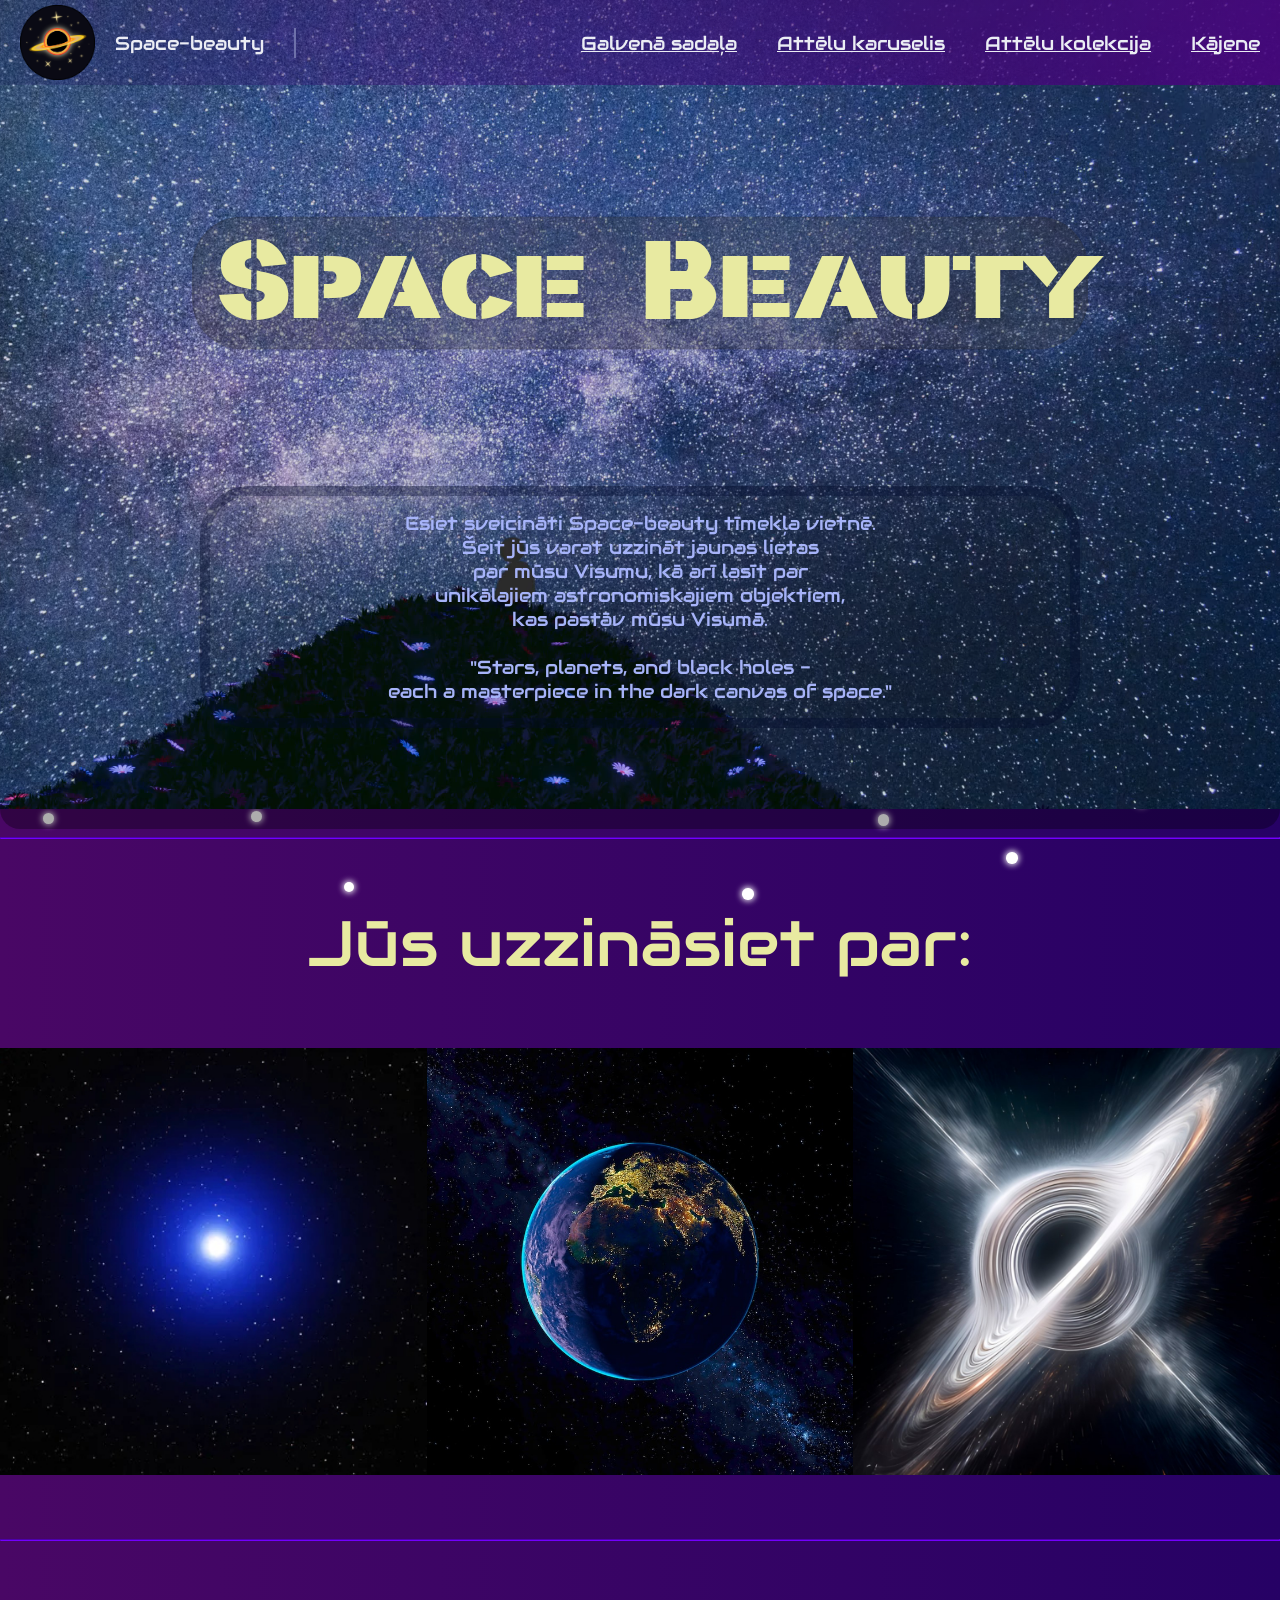
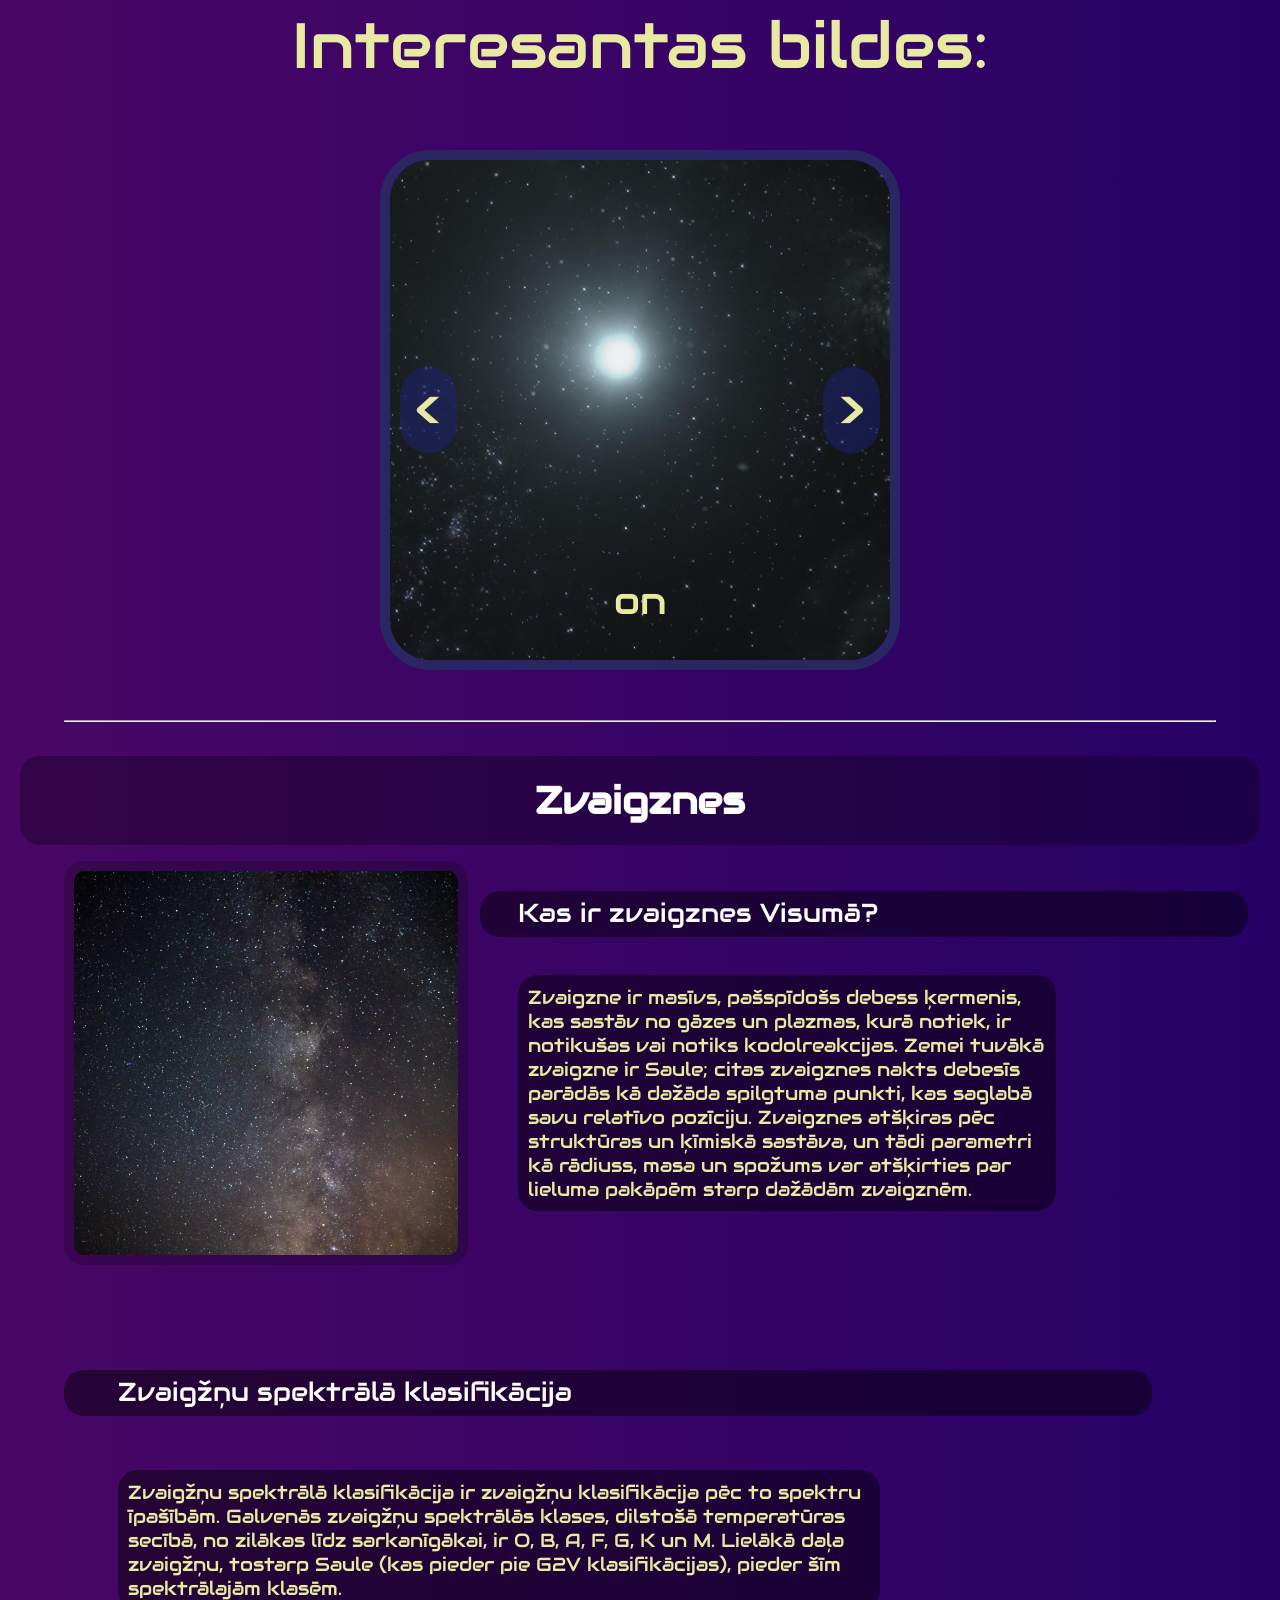
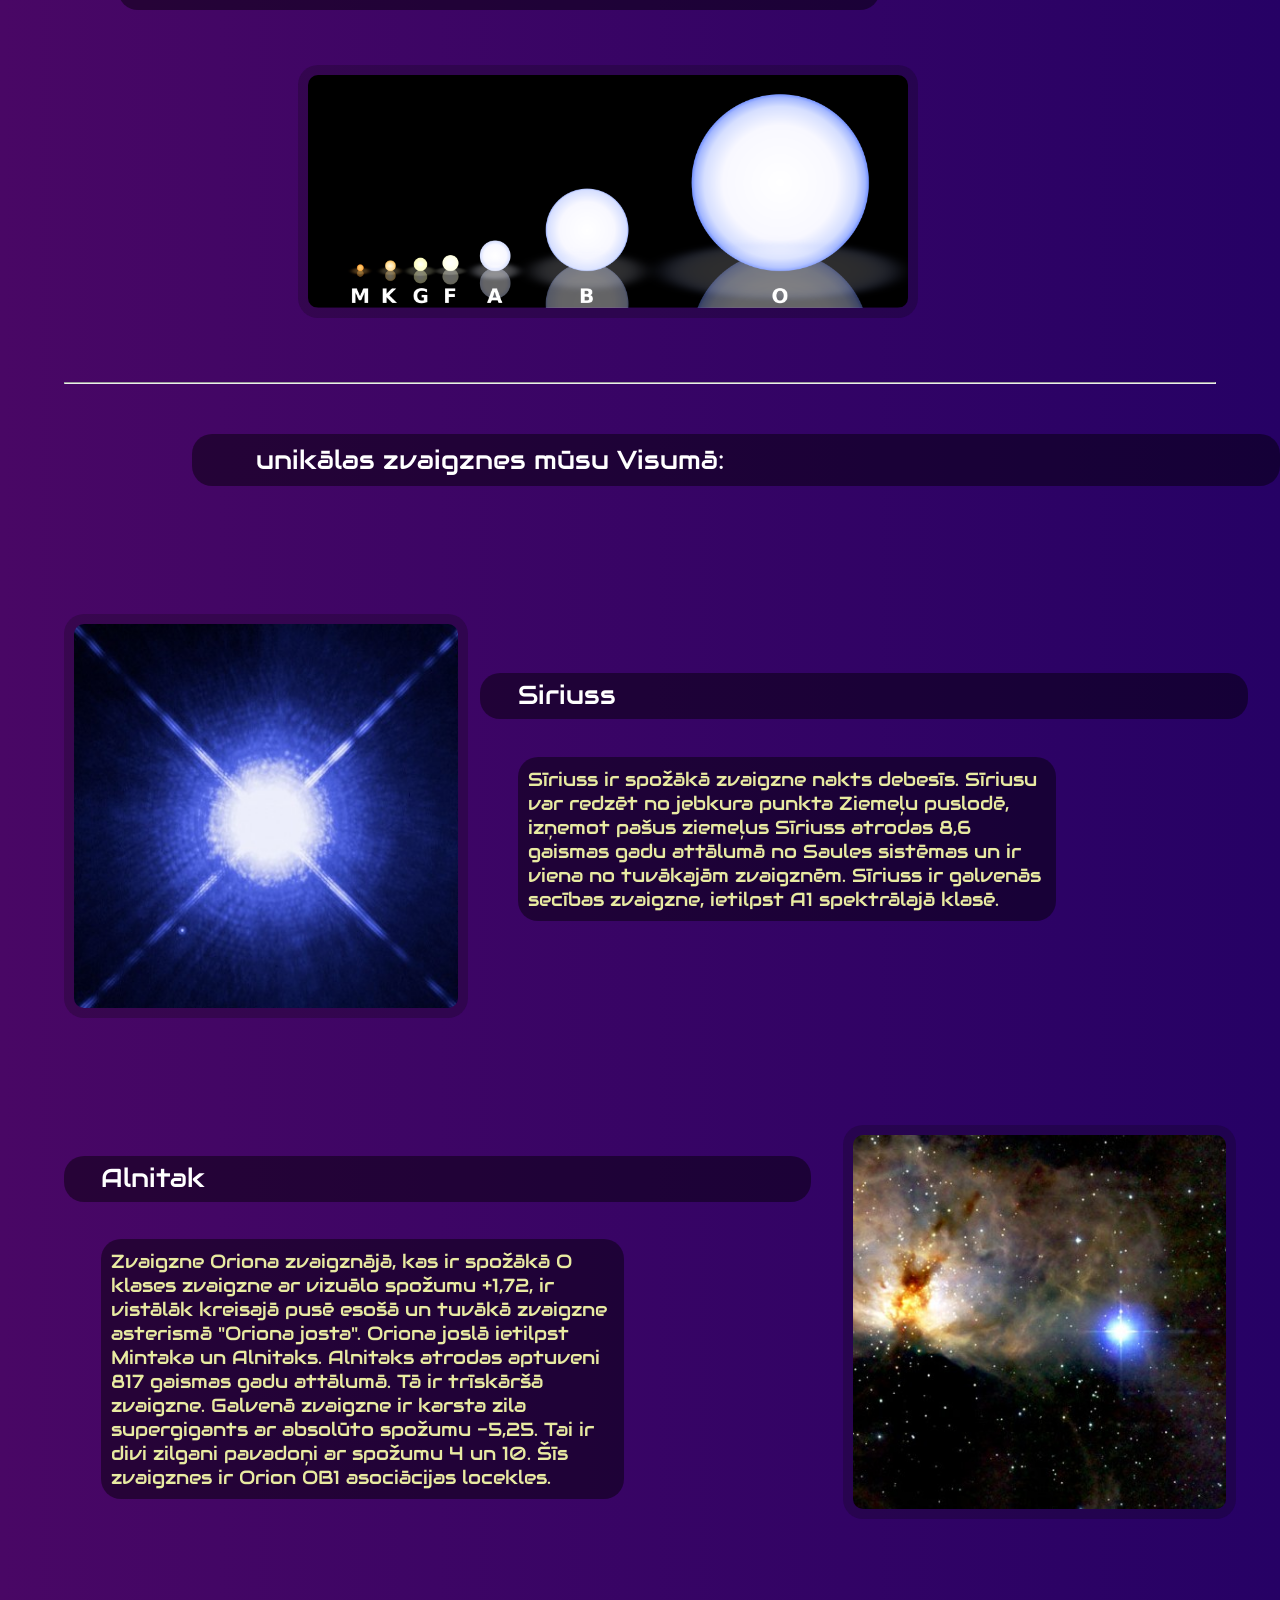
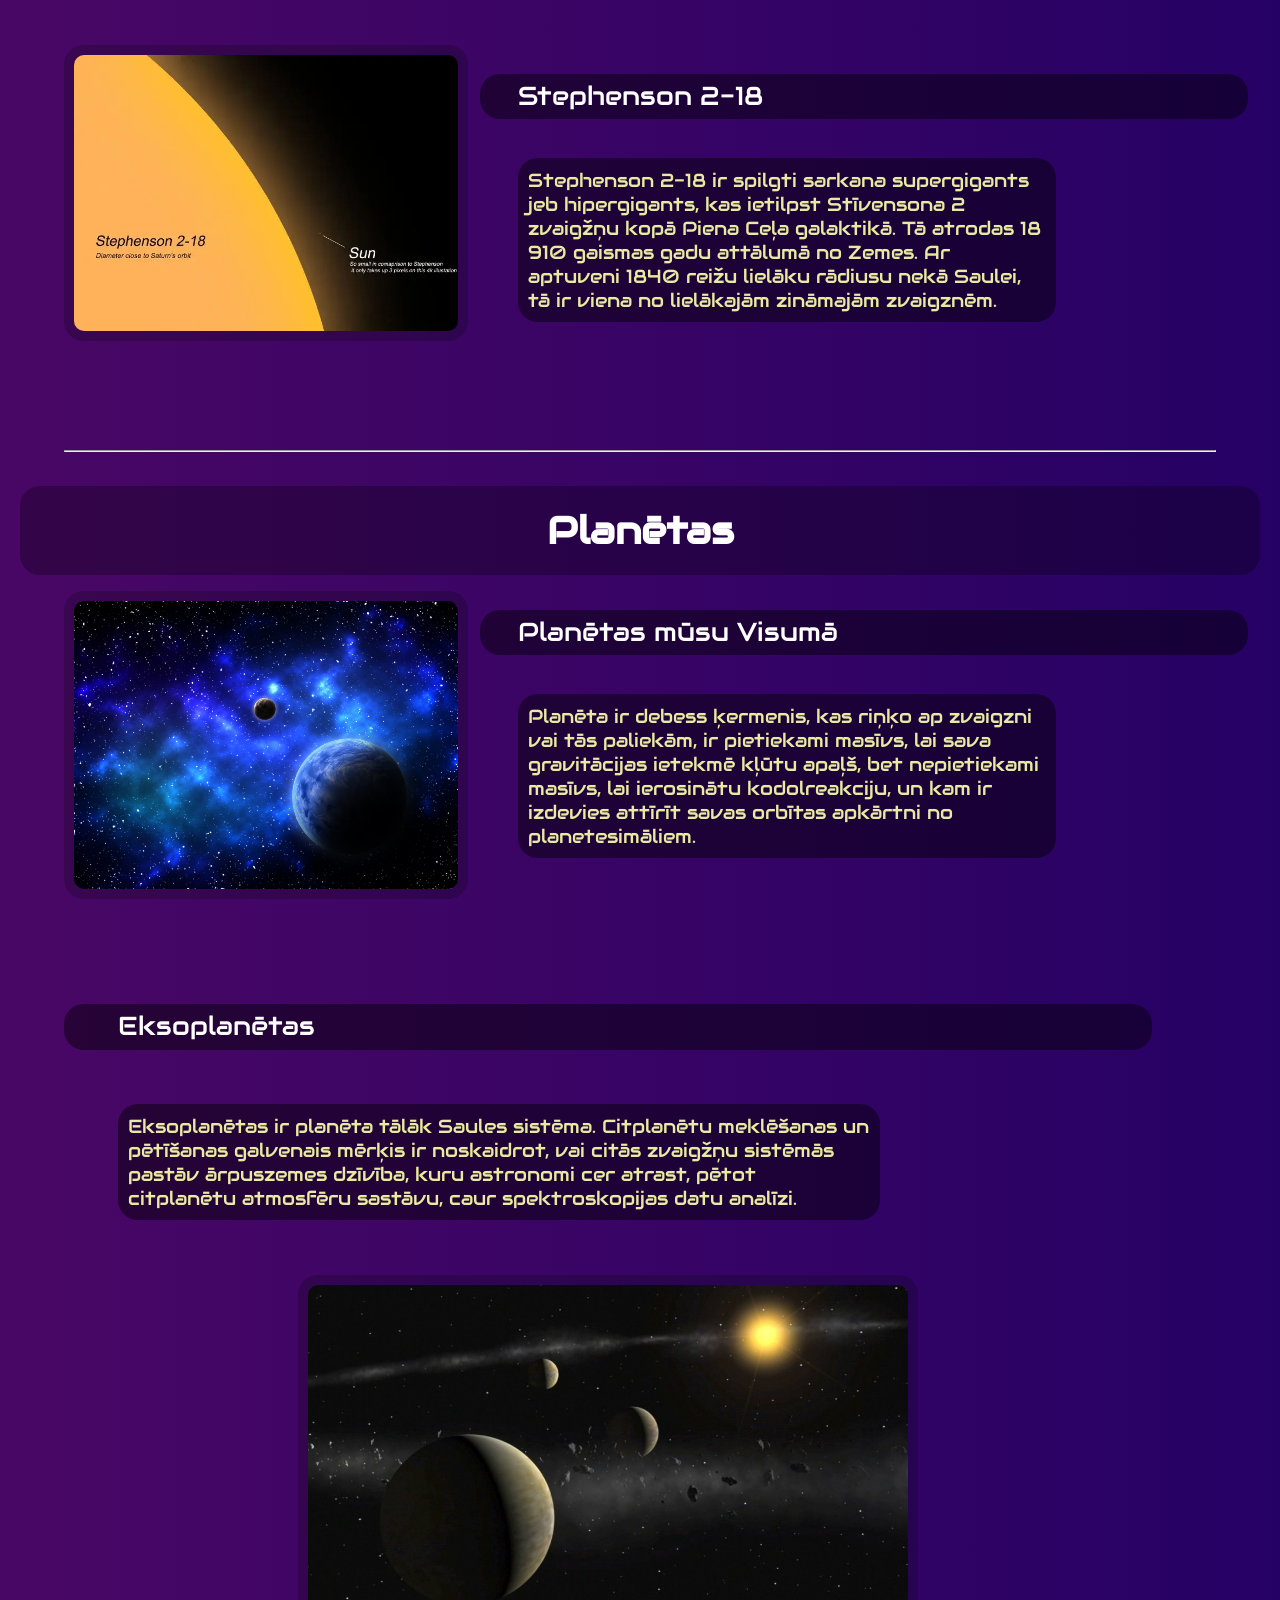
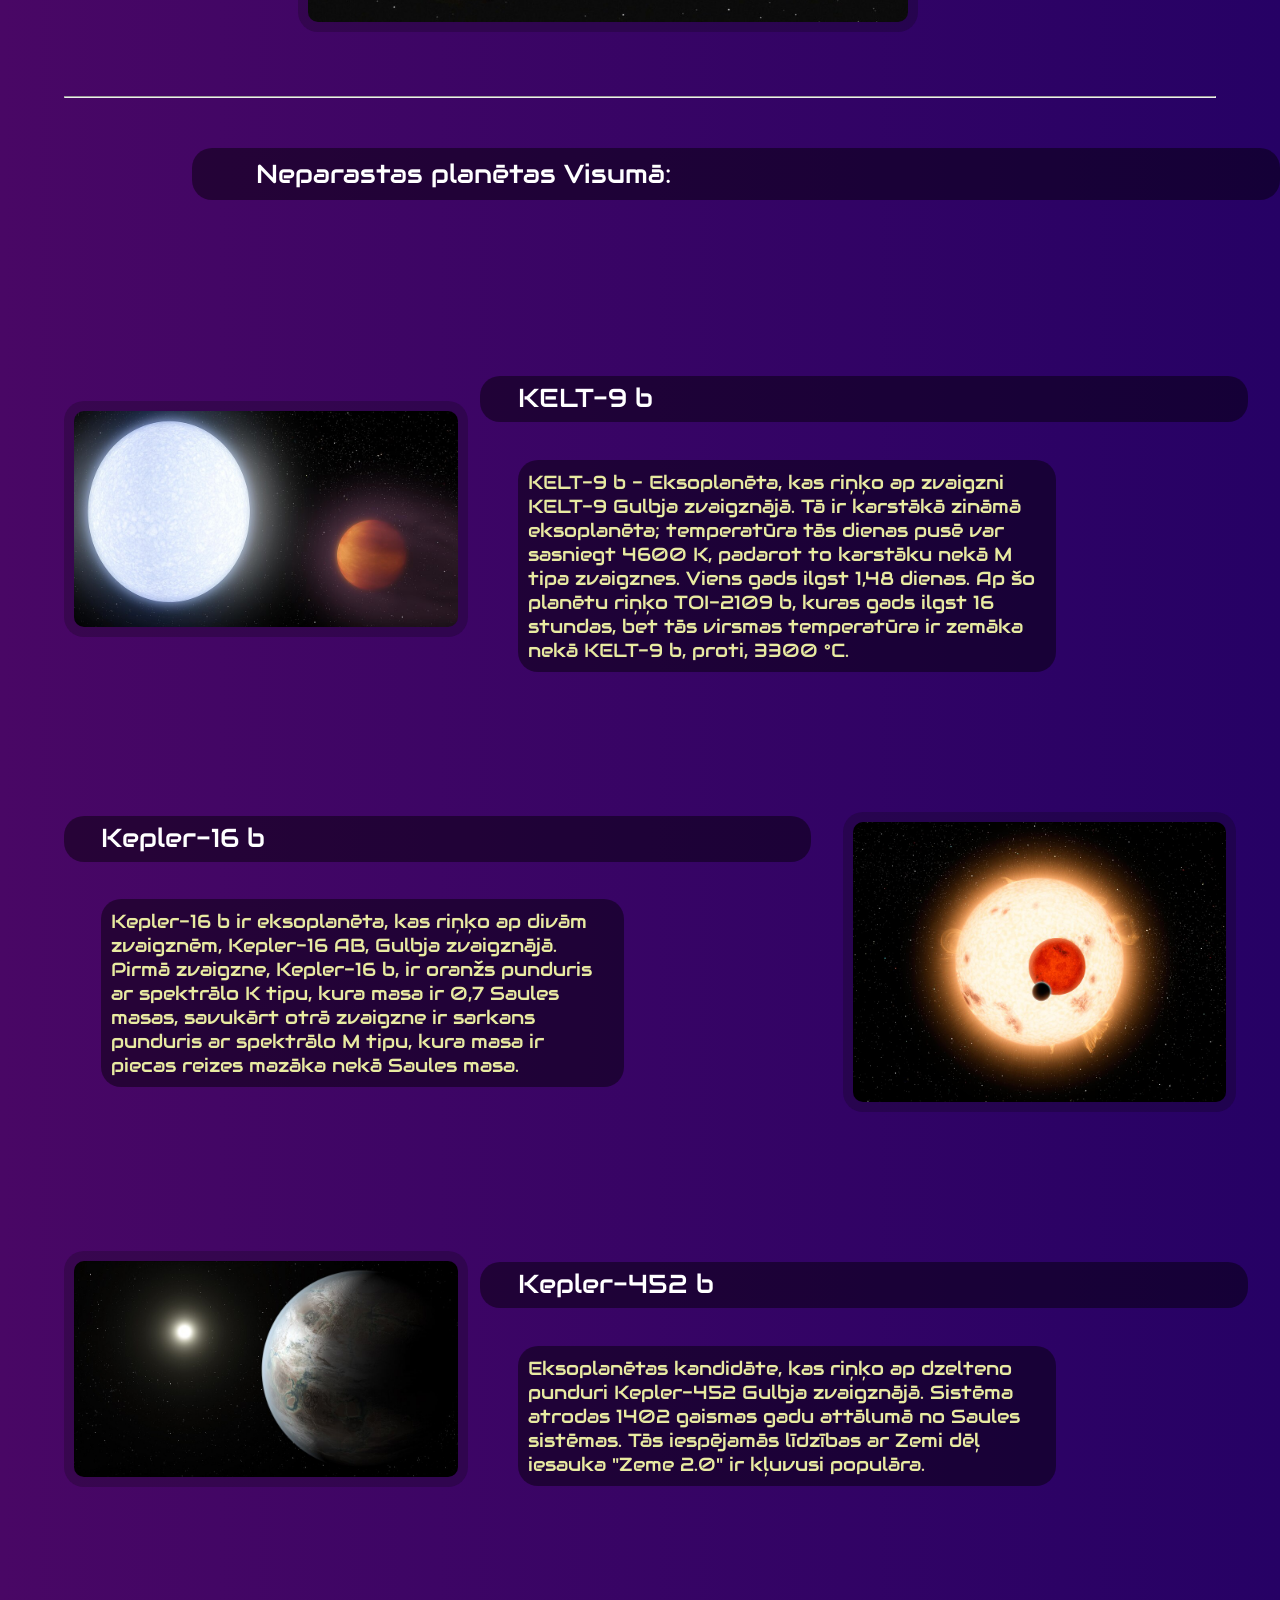
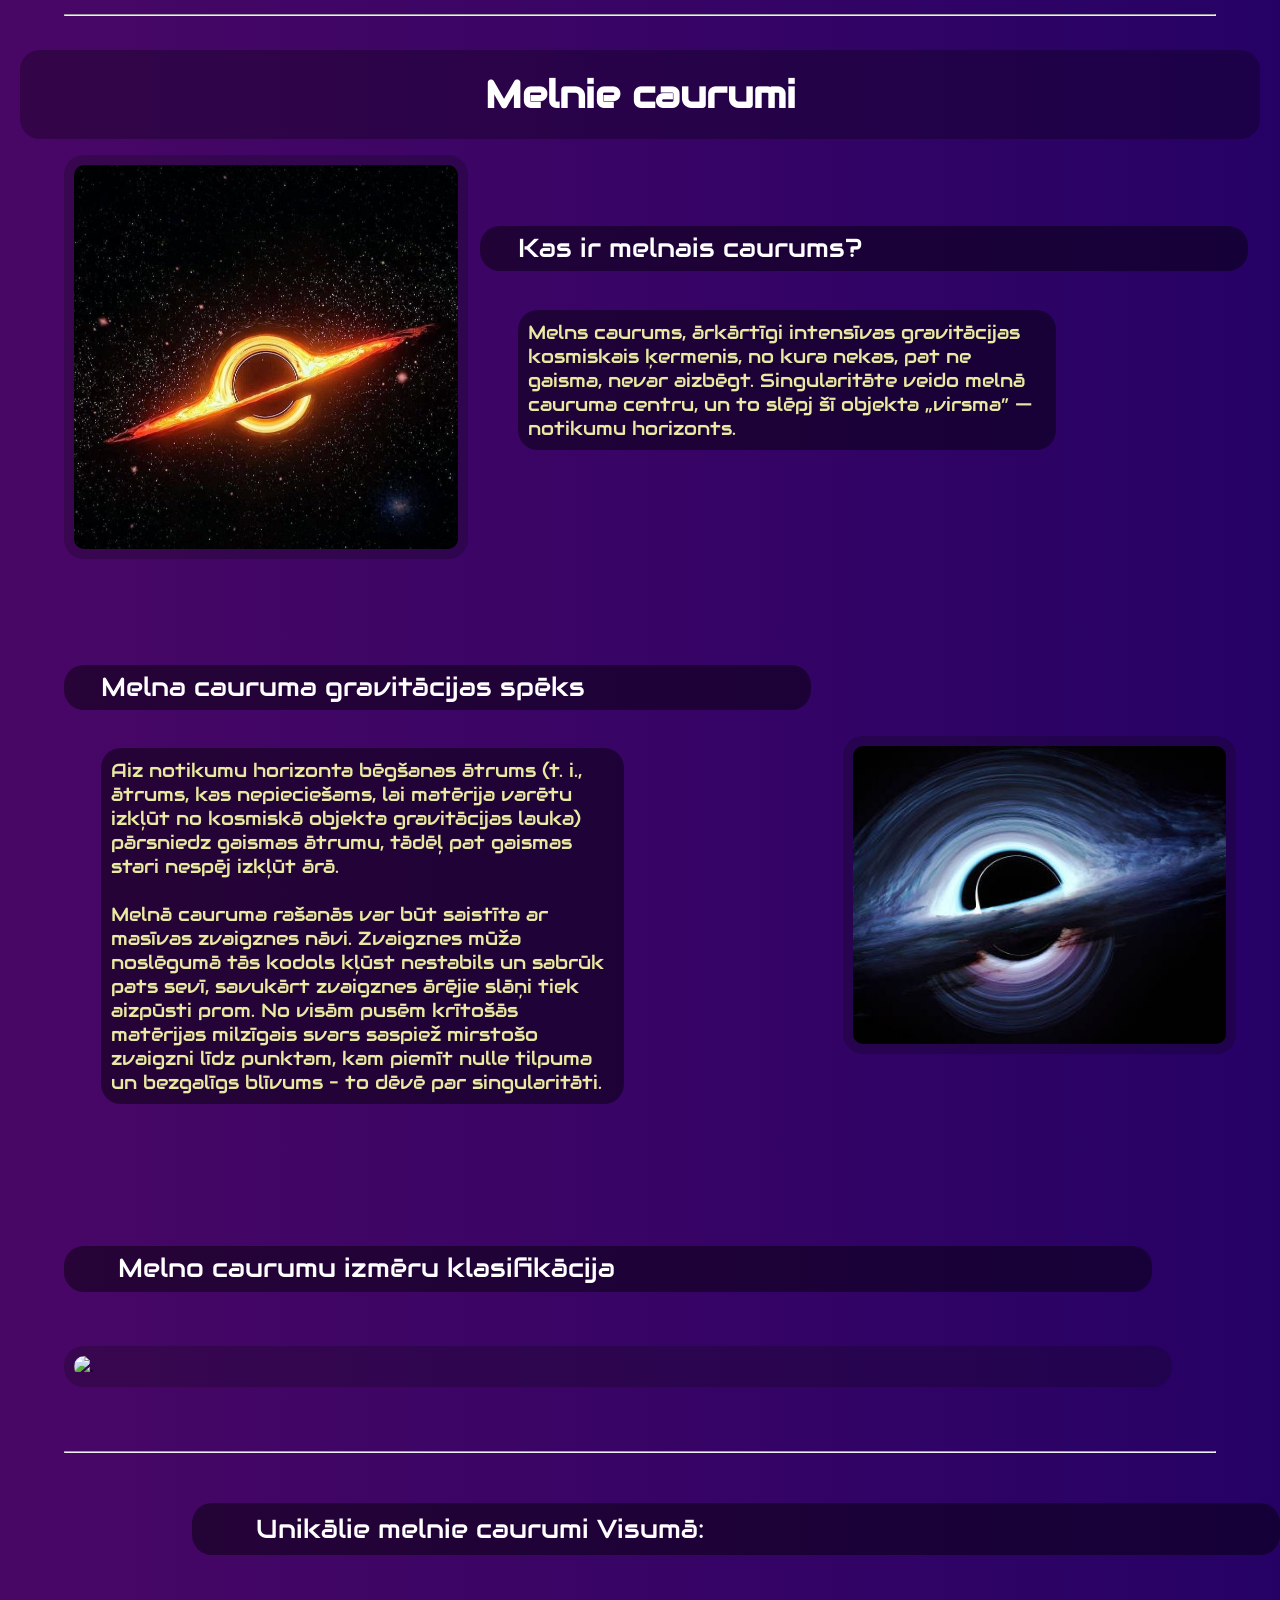
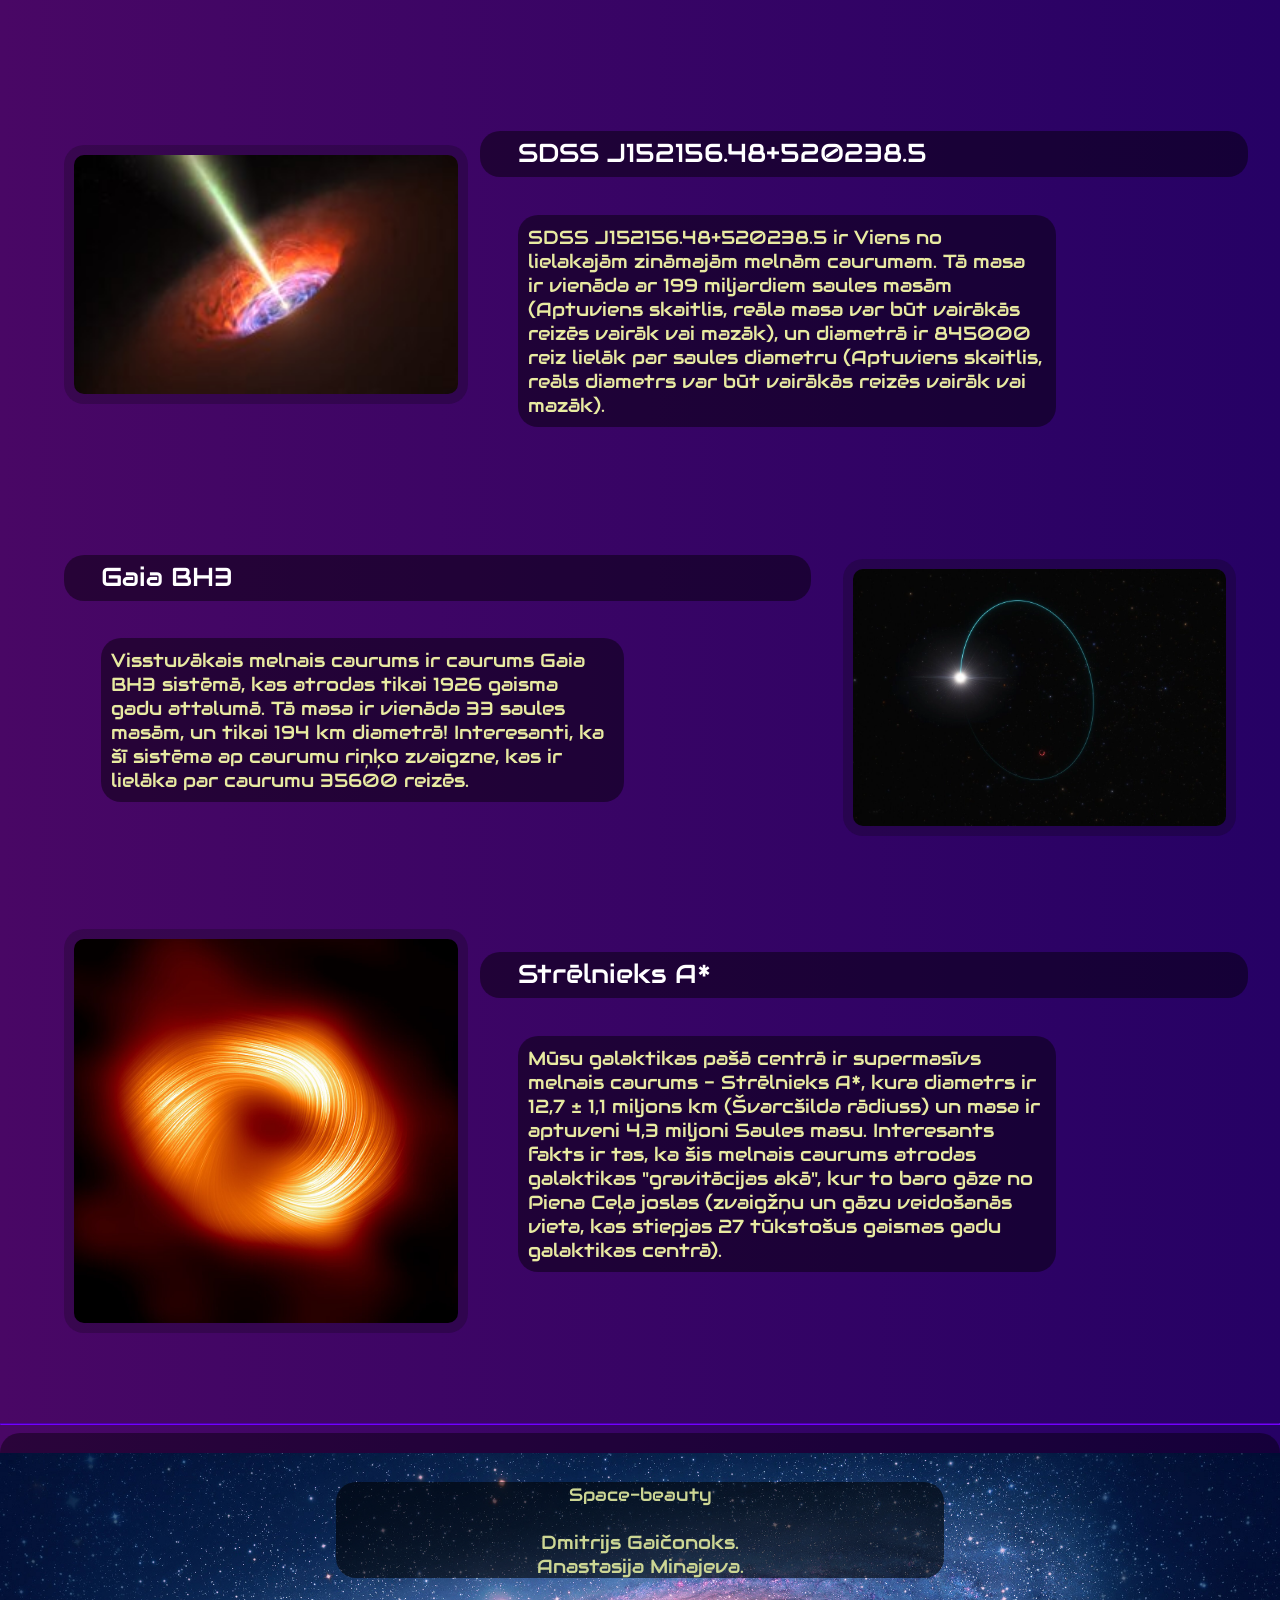
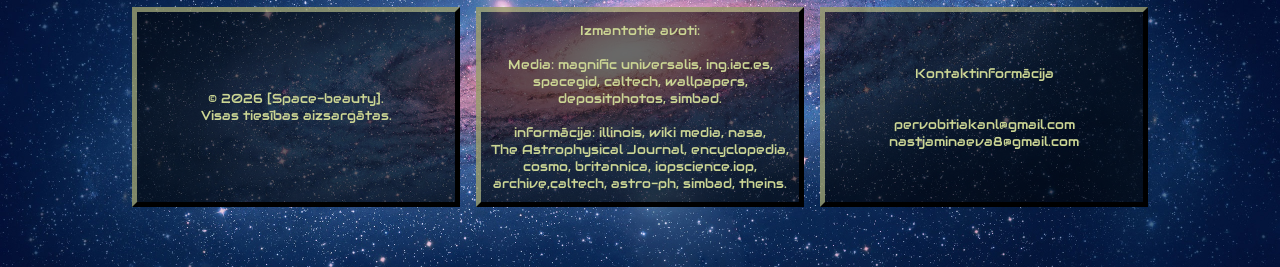
==== commit e9cf8273: "Mazas dizaina un koda izlabošanas pēc apvienošanas" ====
--- a/index.html
+++ b/index.html
@@ -9,424 +9,425 @@
         <script src="js/stars/stars.js"></script>
         <script src="js/blur_remover.js"></script>
     </head>
-    <header>
-        <nav>
-            <div class="container">
-                <div class="logo">
-                    <img src="images\растровый.webp" height="75">
-                    <a>Space-beauty</a>
-                    <div class="v-line"></div>
+    <body>
+        <main>
+            <header>
+                <nav>
+                    <div class="container">
+                        <div class="logo">
+                            <img alt="." src="images/растровый.webp" height="75">
+                            <a>Space-beauty</a>
+                            <div class="v-line"></div>
+                        </div>
+                        <a href="#main-content">Galvenā sadaļa</a>
+                        <a href="#karuselis">Attēlu karuselis</a>
+                        <a href="#Gallery">Attēlu kolekcija</a>
+                        <a href="#footer">Kājene</a>
+                    </div>
+                </nav>
+            </header>
+            <div id="stars"></div><script>launch_stars()</script>
+            <div id="main-content">
+                <div class="mainVideo">
+                    <div class="video-container">
+                        <video autoplay loop muted playsinline poster="images/bg.webp">
+                            <source src="images/videos/0001-0500.webm" type="video/webm">
+                            <source src="images/videos/0001-0500.mp4" type="video/mp4">
+                        </video>
+                    </div>
+                    <p class="TextImage">Space&nbsp;Beauty</p>
+                    <p class="TextAbout">
+                        Esiet sveicināti Space-beauty tīmekļa vietnē.<br>
+                        Šeit jūs varat uzzināt jaunas lietas<br>
+                        par mūsu Visumu, kā arī lasīt par<br>
+                        unikālajiem astronomiskajiem objektiem,<br>
+                        kas pastāv mūsu Visumā.<br><br>
+                        "Stars, planets, and black holes -<br>
+                        each a masterpiece in the dark canvas of space."
+                    </p>
                 </div>
+            </div>
+            <hr class="main-divider">
+            <p class="photo-header">
+                Jūs uzzināsiet par:
+            </p>
+            <div class="ImagesLink">
+                <a class="imageCard" href="#star">
+                    <img alt="." src="images/depositphotos_226084972-stock-photo-sirius-brightest-star-seen-earth.jpg ">
+                    <div class="overlay">
+                        <span>Zvaigznēm</span>
+                    </div>
+                </a>
+                <a class="imageCard" href="#planet">
+                    <img alt="." src="images/3d-rendering-planet-earth_23-2150498478.jpg">
+                    <div class="overlay">
+                        <span>Planētām</span>
+                    </div>
+                </a>
+                <a class="imageCard" href="#caurumi">
+                    <img alt="." src="images/-2147483648_-215690.jpg">
+                    <div class="overlay">
+                        <span>Melnajiem caurumiem</span>
+                    </div>
+                </a>
+            </div>
+            <hr class="main-divider">
+            <div id="karuselis">
+                <p class="photo-header">
+                    Interesantas bildes:
+                </p>
+                <div class="carousel" data-switch-delay="3.5" data-hover="on">
+                    <div class="carousel-images">
+                        <div class="hover">
+                            <img alt="." src="images/carousel/galaxy-night-panorama.jpg">
+                            <p>Zvaigzne</p>
+                        </div>
+                        <div class="hover">
+                            <img alt="." src="images/carousel/cool-background-blank-wallpaper-place-your-concept.jpg">
+                            <p>Melnais caurums</p>
+                        </div>
+                        <div class="hover">
+                            <img alt="." src="images/carousel/cometlovejoy2.jpg">
+                            <p>Astronomisks objekts</p>
+                        </div>
+                        <div class="hover">
+                            <img alt="." src="images/carousel/Planet_collage_to_scale.jpg">
+                            <p>Planētas</p>
+                        </div>
+                        <div class="hover">
+                            <img alt="." src="images/carousel/estestvennyy_sputnik.png">
+                            <p>Dabiskais pavadonis</p>
+                        </div>
+                        <div class="hover">
+                            <img alt="." src="images/carousel/NGC_4414_(NASA-med).jpg">
+                            <p>Galaktika</p>
+                        </div>
+                        <div class="hover">
+                            <img alt="." src="images/carousel/messier92s.jpg">
+                            <p>Zvaigžņu kopa</p>
+                        </div>
+                        <div class="hover">
+                            <img alt="." src="images/carousel/tail-large-comet-glows-against-background-stars-space-comet-flies-near-earth_533381-242.jpg">
+                            <p>Komēta</p>
+                        </div>
+                        <div class="hover">
+                            <img alt="." src="images/carousel/oPokc4rVY8SB8wT77vzz84-650-80.jpg">
+                            <p>Jurijs Gagarins<br>(pirmais cilvēks kosmosā)</p>
+                        </div>
+                        <div class="hover">
+                            <img alt="." src="images/carousel/Neil_Armstrong_23_May_1952_cropped_650.jpg">
+                            <p>Nīls Ārmstrongs<br>(pirmais cilvēks uz Mēness)</p>
+                        </div>
+                    </div>
+                    <div class="buttons">
+                        <a id="next">></a>
+                        <a id="toggle_auto" data-on="on" data-off="off"></a>
+                        <a id="prev">&lt;</a>
+                    </div>
+                </div>
+            </div>
+            <div id="Gallery">
+                <article>
+                    <hr class = "divider" id="star">
+                    <section>
+                        <h1 class="titleGallery">Zvaigznes</h1>
+                        <section class ="star1">
+                            <img alt="." class="pictureStar" src="images/Gallery/sky-with-stars.jpg">
+                            <div class="GalleryMainText">
+                                <p class="MainText">Kas ir zvaigznes Visumā?</p>
+                                <p class="textStar">
+                                    Zvaigzne ir masīvs, pašspīdošs debess 
+                                    ķermenis, kas sastāv no gāzes un plazmas, 
+                                    kurā notiek, ir notikušas vai notiks 
+                                    kodolreakcijas. Zemei tuvākā zvaigzne 
+                                    ir Saule; citas zvaigznes nakts 
+                                    debesīs parādās kā dažāda spilgtuma punkti,
+                                    kas saglabā savu relatīvo pozīciju. 
+                                    Zvaigznes atšķiras pēc struktūras un 
+                                    ķīmiskā sastāva, un tādi parametri kā 
+                                    rādiuss, masa un spožums var atšķirties 
+                                    par lieluma pakāpēm starp dažādām zvaigznēm.
+                                </p>
+                            </div>
+                        </section>
+                    </section>
+                    <section class ="star3">
+                        <div class="GalleryMainText">
+                            <p class="MainText">Zvaigžņu spektrālā klasifikācija</p>
+                            <p class="textStar">
+                                Zvaigžņu spektrālā klasifikācija ir 
+                                zvaigžņu klasifikācija
+                                pēc to spektru īpašībām. 
+                                Galvenās zvaigžņu spektrālās 
+                                klases, dilstošā temperatūras secībā, 
+                                no zilākas līdz sarkanīgākai, ir O, B, A, F, G, K un M. 
+                                Lielākā daļa zvaigžņu, tostarp Saule 
+                                (kas pieder pie G2V klasifikācijas),
+                                pieder šīm spektrālajām klasēm.
+                            </p>
+                        </div>
+                        <img alt="." class="pictureStar BigPicture" src="images/Gallery/Morgan-Keenan_spectral_classification.svg.webp">
+                    </section>
+                    <hr class = "divider">
+                    <p class="MainText MainTextUnic">unikālas zvaigznes mūsu Visumā:</p>
+                    <section class ="star1">
+                        <img alt="." class="pictureStar" src="images/Gallery/Sirius_A_and_B_Hubble_photo.jpg">
+                        <div class="GalleryMainText">
+                            <p class="MainText MainText2">Siriuss</p>
+                            <p class="textStar">
+                                Sīriuss ir spožākā zvaigzne nakts debesīs. 
+                                Sīriusu var redzēt no jebkura punkta 
+                                Ziemeļu puslodē, izņemot pašus ziemeļus 
+                                Sīriuss atrodas 8,6 gaismas gadu attālumā 
+                                no Saules sistēmas un ir viena no tuvākajām 
+                                zvaigznēm. Sīriuss ir galvenās secības 
+                                zvaigzne, ietilpst A1 spektrālajā klasē.
+                            </p>
+                        </div>
+                    </section>
+                    <section class ="star2">
+                        <div class="GalleryMainText">
+                            <p class="MainText MainText3">Alnitak</p>
+                            <p class="textStar">
+                                Zvaigzne Oriona zvaigznājā, kas
+                                ir spožākā O klases zvaigzne
+                                ar vizuālo spožumu +1,72,
+                                ir vistālāk kreisajā pusē esošā un tuvākā zvaigzne asterismā
+                                "Oriona josta". Oriona joslā ietilpst
+                                Mintaka un Alnitaks. Alnitaks atrodas
+                                aptuveni 817 gaismas gadu attālumā.
+                                Tā ir trīskāršā zvaigzne. Galvenā
+                                zvaigzne ir karsta zila supergigants
+                                ar absolūto spožumu -5,25.
+                                Tai ir divi zilgani pavadoņi ar spožumu 4 un 10. Šīs zvaigznes ir
+                                Orion OB1 asociācijas locekles.
+                            </p>
+                        </div>
+                        <img alt="." class="pictureStar" src="images/Gallery/Flame_Neb.jpg">
+                    </section>
+                    <section class ="star1">
+                        <img alt="." class="pictureStar" id="half-sized" src="images/Gallery/stephenson-2-18-is-the-largest-known-star-with-a-diameter-v0-d2c7jibgktda1.webp">
+                        <div class="GalleryMainText">
+                            <p class="MainText MainText3">Stephenson 2-18</p>
+                            <p class="textStar">
+                                Stephenson 2-18 ir spilgti sarkana
+                                supergigants jeb hipergigants,
+                                kas ietilpst Stīvensona 2 zvaigžņu kopā Piena Ceļa galaktikā.
+                                Tā atrodas 18 910 gaismas gadu attālumā no Zemes. Ar aptuveni
+                                1840 reižu lielāku rādiusu nekā Saulei,
+                                tā ir viena no lielākajām zināmajām zvaigznēm.
+                            </p>
+                        </div>
+                    </section>
+                </article>
+                <hr class = "divider" id="planet">
+                <article>
+                    <section>
+                        <h1 class="titleGallery">Planētas</h1>
+                        <section class ="star1">
+                            <img alt="." class="pictureStar" src="images/Gallery/3d-render-space-background-with-abstract-planets-nebula.jpg">
+                            <div class="GalleryMainText">
+                                <p class="MainText">Planētas mūsu Visumā</p>
+                                <p class="textStar">
+                                    Planēta ir debess ķermenis, 
+                                    kas riņķo ap zvaigzni vai tās 
+                                    paliekām, ir pietiekami masīvs, 
+                                    lai sava gravitācijas ietekmē 
+                                    kļūtu apaļš, bet nepietiekami 
+                                    masīvs, lai ierosinātu kodolreakciju, 
+                                    un kam ir izdevies attīrīt savas 
+                                    orbītas apkārtni no planetesimāliem.
+                                </p>
+                            </div>
+                        </section>
+                    </section>
+                    <section class ="star3">
+                        <div class="GalleryMainText">
+                            <p class="MainText">Eksoplanētas</p>
+                            <p class="textStar">
+                                Eksoplanētas ir planēta tālāk
+                                Saules sistēma. Citplanētu meklēšanas
+                                un pētīšanas galvenais mērķis ir
+                                noskaidrot, vai citās zvaigžņu sistēmās
+                                pastāv ārpuszemes dzīvība, kuru astronomi
+                                cer atrast, pētot citplanētu atmosfēru
+                                sastāvu, caur spektroskopijas datu analīzi. 
+                            </p>
+                        </div>
+                        <img alt="." class="pictureStar BigPicture" src="images/Gallery/Ekzoplanetyi.jpg">
+                    </section>
+                    <hr class = "divider">
+                    <p class="MainText MainTextUnic">Neparastas planētas Visumā:</p>
+                    <section class ="star1">
+                        <img alt="." class="pictureStar" src="images/Gallery/Artist's_impression_of_KELT-9b_orbiting_KELT-9.jpg">
+                        <div class="GalleryMainText">
+                            <p class="MainText MainText3">KELT-9 b</p>
+                            <p class="textStar">
+                                KELT-9 b - Eksoplanēta, kas 
+                                riņķo ap zvaigzni KELT-9 
+                                Gulbja zvaigznājā. Tā ir 
+                                karstākā zināmā eksoplanēta; 
+                                temperatūra tās dienas pusē 
+                                var sasniegt 4600 K, padarot 
+                                to karstāku nekā M tipa 
+                                zvaigznes. Viens gads ilgst 
+                                1,48 dienas. Ap šo planētu 
+                                riņķo TOI-2109 b, kuras gads 
+                                ilgst 16 stundas, bet tās virsmas 
+                                temperatūra ir zemāka nekā 
+                                KELT-9 b, proti, 3300 °C.
+                            </p>
+                        </div>
+                    </section>
+                    <section class ="star2">
+                        <div class="GalleryMainText">
+                            <p class="MainText">Kepler-16 b</p>
+                            <p class="textStar">
+                                Kepler-16 b ir eksoplanēta, 
+                                kas riņķo ap divām zvaigznēm, 
+                                Kepler-16 AB, Gulbja zvaigznājā. 
+                                Pirmā zvaigzne, Kepler-16 b, 
+                                ir oranžs punduris ar spektrālo 
+                                K tipu, kura masa ir 0,7 Saules 
+                                masas, savukārt otrā zvaigzne ir 
+                                sarkans punduris ar spektrālo M 
+                                tipu, kura masa ir piecas reizes 
+                                mazāka nekā Saules masa.
+                            </p>
+                        </div>
+                        <img alt="." class="pictureStar" src="images/Gallery/Kepler-16.jpg">
+                    </section>
+                    <section class ="star1">
+                        <img alt="." class="pictureStar" src="images/Gallery/Kepler-452b_artist_concept.jpg">
+                        <div class="GalleryMainText">
+                            <p class="MainText MainText3">Kepler-452 b</p>
+                            <p class="textStar">
+                                Eksoplanētas kandidāte, kas riņķo 
+                                ap dzelteno punduri Kepler-452 Gulbja 
+                                zvaigznājā. Sistēma atrodas 1402 
+                                gaismas gadu attālumā no Saules 
+                                sistēmas. Tās iespējamās līdzības 
+                                ar Zemi dēļ iesauka "Zeme 2.0" ir 
+                                kļuvusi populāra.
+                            </p>
+                        </div>
+                    </section>
+                </article>
+                <hr class = "divider" id="caurumi">
+                <article>
+                    <section>
+                        <h1 class="titleGallery">Melnie caurumi</h1>
+                        <section class ="star1">
+                            <img alt="." class="pictureStar" src="images/Gallery/4bc520dbc5f319437283460fa2f5db4d.jpg">
+                            <div class="GalleryMainText">
+                                <p class="MainText MainText2">Kas ir melnais caurums?</p>
+                                <p class="textStar">
+                                    Melns caurums, ārkārtīgi intensīvas 
+                                    gravitācijas kosmiskais ķermenis, 
+                                    no kura nekas, pat ne gaisma, nevar 
+                                    aizbēgt. Singularitāte veido melnā 
+                                    cauruma centru, un to slēpj šī 
+                                    objekta „virsma” — notikumu horizonts. 
+                                </p>
+                            </div>
+                        </section>
+                    </section>
+                    <section class ="star2">
+                        <div class="GalleryMainText">
+                            <p class="MainText">Melna cauruma gravitācijas spēks</p>
+                            <p class="textStar">
+                                Aiz notikumu horizonta bēgšanas ātrums 
+                                (t. i., ātrums, kas nepieciešams, lai 
+                                matērija varētu izkļūt no kosmiskā 
+                                objekta gravitācijas lauka) pārsniedz 
+                                gaismas ātrumu, tādēļ pat gaismas stari 
+                                nespēj izkļūt ārā.<br><br>
+                                Melnā cauruma rašanās var būt saistīta 
+                                ar masīvas zvaigznes nāvi. Zvaigznes mūža 
+                                noslēgumā tās kodols kļūst nestabils 
+                                un sabrūk pats sevī, savukārt zvaigznes 
+                                ārējie slāņi tiek aizpūsti prom. No 
+                                visām pusēm krītošās matērijas milzīgais 
+                                svars saspiež mirstošo zvaigzni līdz 
+                                punktam, kam piemīt nulle tilpuma un 
+                                bezgalīgs blīvums – to dēvē par singularitāti.
+                            </p>
+                        </div>
+                        <img alt="." class="pictureStar" src="images/Gallery/istockphoto-1688878831-612x612.jpg">
+                    </section>
+                    <section class ="star3">
+                        <div class="GalleryMainText">
+                            <p class="MainText">Melno caurumu izmēru klasifikācija</p>
+                        </div>
+                        <img alt="." class="pictureStar" src="images/Gallery/Melno-caurumu-izmēru-klasifikācija.png">
+                    </section>
 
-                <a href="#main-content">Galvenā sadaļa</a>
-                <a href="#karuselis">Attēlu karuselis</a>
-                <a href="#Gallery">Attēlu kolekcija</a>
-                <a href="#footer">Kājene</a>
-            </div>
-        </nav>
-    </header>
-    <body>
-        <div id="stars"></div><script>launch_stars()</script>
-        <main id="main-content">
-            <div class="mainVideo">
-                <div class="video-container">
-                    <video autoplay loop muted playsinline poster="../images/bg.webp">
-                        <source src="../images/videos/0001-0500.webm" type="video/webm">
-                        <source src="../images/videos/0001-0500.mp4" type="video/mp4"> <!-- Добавьте для поддержки Apple устройств -->
-                    </video>
-                </div>
-                <p class="TextImage">Space&nbsp;Beauty</p>
-                <p class="TextAbout">
-                    Esiet sveicināti Space-beauty tīmekļa vietnē.<br>
-                    Šeit jūs varat uzzināt jaunas lietas<br>
-                    par mūsu Visumu, kā arī lasīt par<br>
-                    unikālajiem astronomiskajiem objektiem,<br>
-                    kas pastāv mūsu Visumā.<br><br>
-                    "Stars, planets, and black holes -<br>
-                    each a masterpiece in the dark canvas of space."
-                </p>
+                    <hr class = "divider">
+                    <p class="MainText MainTextUnic">Unikālie melnie caurumi Visumā:</p>
+                    <section class ="star1">
+                        <img alt="." class="pictureStar" src="images/Gallery/caurule.webp">
+                        <div class="GalleryMainText">
+                            <p class="MainText MainText3">SDSS J152156.48+520238.5</p>
+                            <p class="textStar">
+                                SDSS J152156.48+520238.5 ir Viens 
+                                no lielakajām zināmajām melnām 
+                                caurumam. Tā masa ir vienāda ar 
+                                199 miljardiem saules masām 
+                                (Aptuviens skaitlis, reāla masa 
+                                var būt vairākās reizēs vairāk 
+                                vai mazāk), un diametrā ir 845000 
+                                reiz lielāk par saules diametru 
+                                (Aptuviens skaitlis, reāls 
+                                diametrs var būt vairākās 
+                                reizēs vairāk vai mazāk).
+                            </p>
+                        </div>
+                    </section>
+                    <section class ="star2">
+                        <div class="GalleryMainText">
+                            <p class="MainText MainText2">Gaia BH3</p>
+                            <p class="textStar">
+                                Visstuvākais melnais caurums ir caurums 
+                                Gaia BH3 sistēmā, kas atrodas tikai 
+                                1926 gaisma gadu attalumā. Tā masa ir 
+                                vienāda 33 saules masām, un tikai 194 
+                                km diametrā! Interesanti, ka šī sistēma 
+                                ap caurumu riņķo zvaigzne, kas ir 
+                                lielāka par caurumu 35600 reizēs.
+                            </p>
+                        </div>
+                        <img alt="." class="pictureStar" src="images/Gallery/file-7bbb9dab4b3d2ce930a5d3e57c5d3373.webp">
+                    </section>
+                    <section class ="star1">
+                        <img alt="." class="pictureStar" src="images/Gallery/A_view_of_the_Milky_Way_supermassive_black_hole_Sagittarius_A__in_polarised_light_(eso2406a).jpg">
+                        <div class="GalleryMainText">
+                            <p class="MainText MainText2">Strēlnieks A*</p>
+                            <p class="textStar">
+                                Mūsu galaktikas pašā centrā ir 
+                                supermasīvs melnais caurums - 
+                                Strēlnieks A*, kura diametrs 
+                                ir 12,7 ± 1,1 miljons km 
+                                (Švarcšilda rādiuss) un masa 
+                                ir aptuveni 4,3 miljoni Saules 
+                                masu. Interesants fakts ir tas, 
+                                ka šis melnais caurums atrodas 
+                                galaktikas "gravitācijas akā", 
+                                kur to baro gāze no Piena Ceļa 
+                                joslas (zvaigžņu un gāzu 
+                                veidošanās vieta, kas stiepjas 
+                                27 tūkstošus gaismas gadu 
+                                galaktikas centrā).
+                            </p>
+                        </div>
+                    </section>
+                </article>
             </div>
         </main>
         <hr class="main-divider">
-        <p class="photo-header">
-            Jūs uzzināsiet par:
-        </p>
-        <div class="ImagesLink">
-            <a class="imageCard" href="#star">
-                <img src="images\depositphotos_226084972-stock-photo-sirius-brightest-star-seen-earth.jpg " width="100%" height="100%">
-                <div class="overlay">
-                    <span>Zvaigznēm</span>
-                </div>
-            </a>
-            <a class="imageCard" href="#planet">
-                <img src="images\3d-rendering-planet-earth_23-2150498478.jpg" width="100%" height="100%">
-                <div class="overlay">
-                    <span>Planētām</span>
-                </div>
-            </a>
-            <a class="imageCard" href="#caurumi">
-                <img src="images\-2147483648_-215690.jpg" width="100%" height="100%">
-                <div class="overlay">
-                    <span>Melnajiem caurumiem</span>
-                </div>
-            </a>
-        </div>
-        <hr class="main-divider">
-        <main id="karuselis">
-            <p class="photo-header">
-                Interesantas bildes:
-            </p>
-            <div class="carousel" data-switch-delay="3.5" data-hover="on">
-                <div class="carousel-images">
-                    <div class="hover">
-                        <img src="images\carousel\galaxy-night-panorama.jpg">
-                        <p>Zvaigzne</p>
-                    </div>
-                    <div class="hover">
-                        <img src="images\carousel\cool-background-blank-wallpaper-place-your-concept.jpg">
-                        <p>Melnais caurums</p>
-                    </div>
-                    <div class="hover">
-                        <img src="images\carousel\cometlovejoy2.jpg">
-                        <p>Astronomisks objekts</p>
-                    </div>
-                    <div class="hover">
-                        <img src="images\carousel\Planet_collage_to_scale.jpg">
-                        <p>Planētas</p>
-                    </div>
-                    <div class="hover">
-                        <img src="images\carousel\estestvennyy_sputnik.png">
-                        <p>Dabiskais pavadonis</p>
-                    </div>
-                    <div class="hover">
-                        <img src="images\carousel\NGC_4414_(NASA-med).jpg">
-                        <p>Galaktika</p>
-                    </div>
-                    <div class="hover">
-                        <img src="images\carousel\messier92s.jpg">
-                        <p>Zvaigžņu kopa</p>
-                    </div>
-                    <div class="hover">
-                        <img src="images\carousel\tail-large-comet-glows-against-background-stars-space-comet-flies-near-earth_533381-242.jpg">
-                        <p>Komēta</p>
-                    </div>
-                    <div class="hover">
-                        <img src="images\carousel\oPokc4rVY8SB8wT77vzz84-650-80.jpg">
-                        <p>Jurijs Gagarins<br>(pirmais cilvēks kosmosā)</p>
-                    </div>
-                    <div class="hover">
-                        <img src="images\carousel\Neil_Armstrong_23_May_1952_cropped_650.jpg">
-                        <p>Nīls Ārmstrongs<br>(pirmais cilvēks uz Mēness)</p>
-                    </div>
-                </div>
-                <div class="buttons">
-                    <a id="next">></a>
-                    <a id="toggle_auto" data-on="on" data-off="off"></a>
-                    <a id="prev"><</a>
-                </div>
-            </div>
-        </main>
-        <main id="Gallery">
-            <article>
-                <hr class = "divider" id="star">
-                <section>
-                    <h1 class="titleGallery">Zvaigznes</h1>
-                    <section class ="star1">
-                        <img class="pictureStar" src="images/Gallery/sky-with-stars.jpg" width="25%" height="25%">
-                        <div class="GalleryMainText">
-                            <p class="MainText">Kas ir zvaigznes Visumā?</p>
-                            <p class="textStar">
-                                Zvaigzne ir masīvs, pašspīdošs debess 
-                                ķermenis, kas sastāv no gāzes un plazmas, 
-                                kurā notiek, ir notikušas vai notiks 
-                                kodolreakcijas. Zemei tuvākā zvaigzne 
-                                ir Saule; citas zvaigznes nakts 
-                                debesīs parādās kā dažāda spilgtuma punkti,
-                                kas saglabā savu relatīvo pozīciju. 
-                                Zvaigznes atšķiras pēc struktūras un 
-                                ķīmiskā sastāva, un tādi parametri kā 
-                                rādiuss, masa un spožums var atšķirties 
-                                par lieluma pakāpēm starp dažādām zvaigznēm.
-                            </p>
-                        </div>
-                    </section>
-                </section>
-                <section class ="star3">
-                    <div class="GalleryMainText">
-                        <p class="MainText">Zvaigžņu spektrālā klasifikācija</p>
-                        <p class="textStar">
-                            Zvaigžņu spektrālā klasifikācija ir 
-                            zvaigžņu klasifikācija
-                            pēc to spektru īpašībām. 
-                            Galvenās zvaigžņu spektrālās 
-                            klases, dilstošā temperatūras secībā, 
-                            no zilākas līdz sarkanīgākai, ir O, B, A, F, G, K un M. 
-                            Lielākā daļa zvaigžņu, tostarp Saule 
-                            (kas pieder pie G2V klasifikācijas),
-                            pieder šīm spektrālajām klasēm.
-                        </p>
-                    </div>
-                    <img class="pictureStar BigPicture" src="images/Gallery/Morgan-Keenan_spectral_classification.svg.webp" width="25%" height="25%">
-                </section>
-                <hr class = "divider">
-                <p class="MainText MainTextUnic">unikālas zvaigznes mūsu Visumā:</p>
-                <section class ="star1">
-                    <img class="pictureStar" src="images/Gallery/Sirius_A_and_B_Hubble_photo.jpg" width="25%" height="25%">
-                    <div class="GalleryMainText">
-                        <p class="MainText MainText2">Siriuss</p>
-                        <p class="textStar">
-                            Sīriuss ir spožākā zvaigzne nakts debesīs. 
-                            Sīriusu var redzēt no jebkura punkta 
-                            Ziemeļu puslodē, izņemot pašus ziemeļus 
-                            Sīriuss atrodas 8,6 gaismas gadu attālumā 
-                            no Saules sistēmas un ir viena no tuvākajām 
-                            zvaigznēm. Sīriuss ir galvenās secības 
-                            zvaigzne, ietilpst A1 spektrālajā klasē.
-                        </p>
-                    </div>
-                </section>
-                <section class ="star2">
-                    <div class="GalleryMainText">
-                        <p class="MainText MainText3">Alnitak</p>
-                        <p class="textStar">
-                            Zvaigzne Oriona zvaigznājā, kas
-                            ir spožākā O klases zvaigzne
-                            ar vizuālo spožumu +1,72,
-                            ir vistālāk kreisajā pusē esošā un tuvākā zvaigzne asterismā
-                            "Oriona josta". Oriona joslā ietilpst
-                            Mintaka un Alnitaks. Alnitaks atrodas
-                            aptuveni 817 gaismas gadu attālumā.
-                            Tā ir trīskāršā zvaigzne. Galvenā
-                            zvaigzne ir karsta zila supergigants
-                            ar absolūto spožumu -5,25.
-                            Tai ir divi zilgani pavadoņi ar spožumu 4 un 10. Šīs zvaigznes ir
-                            Orion OB1 asociācijas locekles.
-                        </p>
-                    </div>
-                        <img class="pictureStar" src="images/Gallery/Flame_Neb.jpg">
-                </section>
-                <section class ="star1">
-                    <img class="pictureStar" src="images/Gallery/stephenson-2-18-is-the-largest-known-star-with-a-diameter-v0-d2c7jibgktda1.webp" width="50%" height="50%">
-                    <div class="GalleryMainText">
-                        <p class="MainText MainText3">Stephenson 2-18</p>
-                        <p class="textStar">
-                            Stephenson 2-18 ir spilgti sarkana
-                            supergigants jeb hipergigants,
-                            kas ietilpst Stīvensona 2 zvaigžņu kopā Piena Ceļa galaktikā.
-                            Tā atrodas 18 910 gaismas gadu attālumā no Zemes. Ar aptuveni
-                            1840 reižu lielāku rādiusu nekā Saulei,
-                            tā ir viena no lielākajām zināmajām zvaigznēm.
-                        </p>
-                    </div>
-                </section>
-            </article>
-            <hr class = "divider" id="planet">
-            <article>
-                <section>
-                    <h1 class="titleGallery">Planētas</h1>
-                    <section class ="star1">
-                        <img class="pictureStar" src="images/Gallery/3d-render-space-background-with-abstract-planets-nebula.jpg" width="25%" height="25%">
-                        <div class="GalleryMainText">
-                            <p class="MainText">Planētas mūsu Visumā</p>
-                            <p class="textStar">
-                                Planēta ir debess ķermenis, 
-                                kas riņķo ap zvaigzni vai tās 
-                                paliekām, ir pietiekami masīvs, 
-                                lai sava gravitācijas ietekmē 
-                                kļūtu apaļš, bet nepietiekami 
-                                masīvs, lai ierosinātu kodolreakciju, 
-                                un kam ir izdevies attīrīt savas 
-                                orbītas apkārtni no planetesimāliem.
-                            </p>
-                        </div>
-                    </section>
-                </section>
-                <section class ="star3">
-                    <div class="GalleryMainText">
-                        <p class="MainText">Eksoplanētas</p>
-                        <p class="textStar">
-                            Eksoplanētas ir planēta tālāk
-                            Saules sistēma. Citplanētu meklēšanas
-                            un pētīšanas galvenais mērķis ir
-                            noskaidrot, vai citās zvaigžņu sistēmās
-                            pastāv ārpuszemes dzīvība, kuru astronomi
-                            cer atrast, pētot citplanētu atmosfēru
-                            sastāvu, caur spektroskopijas datu analīzi. 
-                        </p>
-                    </div>
-                    <img class="pictureStar BigPicture" src="images/Gallery/E`kzoplanetyi.jpg">
-                </section>
-                <hr class = "divider">
-                <p class="MainText MainTextUnic">Neparastas planētas Visumā:</p>
-                <section class ="star1">
-                    <img class="pictureStar" src="images/Gallery/Artist's_impression_of_KELT-9b_orbiting_KELT-9.jpg" width="25%" height="25%">
-                    <div class="GalleryMainText">
-                        <p class="MainText MainText3">KELT-9 b</p>
-                        <p class="textStar">
-                            KELT-9 b - Eksoplanēta, kas 
-                            riņķo ap zvaigzni KELT-9 
-                            Gulbja zvaigznājā. Tā ir 
-                            karstākā zināmā eksoplanēta; 
-                            temperatūra tās dienas pusē 
-                            var sasniegt 4600 K, padarot 
-                            to karstāku nekā M tipa 
-                            zvaigznes. Viens gads ilgst 
-                            1,48 dienas. Ap šo planētu 
-                            riņķo TOI-2109 b, kuras gads 
-                            ilgst 16 stundas, bet tās virsmas 
-                            temperatūra ir zemāka nekā 
-                            KELT-9 b, proti, 3300 °C.
-                        </p>
-                    </div>
-                </section>
-                <section class ="star2">
-                    <div class="GalleryMainText">
-                        <p class="MainText">Kepler-16 b</p>
-                        <p class="textStar">
-                            Kepler-16 b ir eksoplanēta, 
-                            kas riņķo ap divām zvaigznēm, 
-                            Kepler-16 AB, Gulbja zvaigznājā. 
-                            Pirmā zvaigzne, Kepler-16 b, 
-                            ir oranžs punduris ar spektrālo 
-                            K tipu, kura masa ir 0,7 Saules 
-                            masas, savukārt otrā zvaigzne ir 
-                            sarkans punduris ar spektrālo M 
-                            tipu, kura masa ir piecas reizes 
-                            mazāka nekā Saules masa.
-                        </p>
-                    </div>
-                    <img class="pictureStar" src="images/Gallery/Kepler-16.jpg" width="50%" height="50%">
-                </section>
-                <section class ="star1">
-                    <img class="pictureStar" src="images/Gallery/Kepler-452b_artist_concept.jpg" width="50%" height="50%">
-                    <div class="GalleryMainText">
-                        <p class="MainText MainText3">Kepler-452 b</p>
-                        <p class="textStar">
-                            Eksoplanētas kandidāte, kas riņķo 
-                            ap dzelteno punduri Kepler-452 Gulbja 
-                            zvaigznājā. Sistēma atrodas 1402 
-                            gaismas gadu attālumā no Saules 
-                            sistēmas. Tās iespējamās līdzības 
-                            ar Zemi dēļ iesauka "Zeme 2.0" ir 
-                            kļuvusi populāra.
-                        </p>
-                    </div>
-                </section>
-            </article>
-            <hr class = "divider" id="caurumi">
-            <article>
-                <section>
-                    <h1 class="titleGallery">Melnie caurumi</h1>
-                    <section class ="star1">
-                        <img class="pictureStar" src="images/Gallery/4bc520dbc5f319437283460fa2f5db4d.jpg" width="25%" height="25%">
-                        <div class="GalleryMainText">
-                            <p class="MainText MainText2">Kas ir melnais caurums?</p>
-                            <p class="textStar">
-                                Melns caurums, ārkārtīgi intensīvas 
-                                gravitācijas kosmiskais ķermenis, 
-                                no kura nekas, pat ne gaisma, nevar 
-                                aizbēgt. Singularitāte veido melnā 
-                                cauruma centru, un to slēpj šī 
-                                objekta „virsma” — notikumu horizonts. 
-                            </p>
-                        </div>
-                    </section>
-                </section>
-                <section class ="star2">
-                    <div class="GalleryMainText">
-                        <p class="MainText">Melna cauruma gravitācijas spēks</p>
-                        <p class="textStar">
-                            Aiz notikumu horizonta bēgšanas ātrums 
-                            (t. i., ātrums, kas nepieciešams, lai 
-                            matērija varētu izkļūt no kosmiskā 
-                            objekta gravitācijas lauka) pārsniedz 
-                            gaismas ātrumu, tādēļ pat gaismas stari 
-                            nespēj izkļūt ārā.<br><br>
-                            Melnā cauruma rašanās var būt saistīta 
-                            ar masīvas zvaigznes nāvi. Zvaigznes mūža 
-                            noslēgumā tās kodols kļūst nestabils 
-                            un sabrūk pats sevī, savukārt zvaigznes 
-                            ārējie slāņi tiek aizpūsti prom. No 
-                            visām pusēm krītošās matērijas milzīgais 
-                            svars saspiež mirstošo zvaigzni līdz 
-                            punktam, kam piemīt nulle tilpuma un 
-                            bezgalīgs blīvums – to dēvē par singularitāti.
-                        </p>
-                    </div>
-                    <img class="pictureStar" src="images/Gallery/istockphoto-1688878831-612x612.jpg" width="25%" height="25%">
-                </section>
-                <section class ="star3">
-                    <div class="GalleryMainText">
-                        <p class="MainText">Melno caurumu izmēru klasifikācija</p>
-                    </div>
-                    <img class="pictureStar" src="images/Gallery/Melno-caurumu -zmēru-klasifikācija.png" width="25%" height="25%">
-                </section>
-
-                <hr class = "divider">
-                <p class="MainText MainTextUnic">Unikālie melnie caurumi Visumā:</p>
-                <section class ="star1">
-                    <img class="pictureStar" src="images/Gallery/caurule.webp">
-                    <div class="GalleryMainText">
-                        <p class="MainText MainText3">SDSS J152156.48+520238.5</p>
-                        <p class="textStar">
-                            SDSS J152156.48+520238.5 ir Viens 
-                            no lielakajām zināmajām melnām 
-                            caurumam. Tā masa ir vienāda ar 
-                            199 miljardiem saules masām 
-                            (Aptuviens skaitlis, reāla masa 
-                            var būt vairākās reizēs vairāk 
-                            vai mazāk), un diametrā ir 845000 
-                            reiz lielāk par saules diametru 
-                            (Aptuviens skaitlis, reāls 
-                            diametrs var būt vairākās 
-                            reizēs vairāk vai mazāk).
-                        </p>
-                    </div>
-                </section>
-                <section class ="star2">
-                    <div class="GalleryMainText">
-                        <p class="MainText MainText2">Gaia BH3</p>
-                        <p class="textStar">
-                            Visstuvākais melnais caurums ir caurums 
-                            Gaia BH3 sistēmā, kas atrodas tikai 
-                            1926 gaisma gadu attalumā. Tā masa ir 
-                            vienāda 33 saules masām, un tikai 194 
-                            km diametrā! Interesanti, ka šī sistēma 
-                            ap caurumu riņķo zvaigzne, kas ir 
-                            lielāka par caurumu 35600 reizēs.
-                        </p>
-                    </div>
-                    <img class="pictureStar" src="images/Gallery/file-7bbb9dab4b3d2ce930a5d3e57c5d3373.webp">
-                </section>
-                <section class ="star1">
-                    <img class="pictureStar" src="images/Gallery/A_view_of_the_Milky_Way_supermassive_black_hole_Sagittarius_A__in_polarised_light_(eso2406a).jpg">
-                    <div class="GalleryMainText">
-                        <p class="MainText MainText2">Strēlnieks A*</p>
-                        <p class="textStar">
-                            Mūsu galaktikas pašā centrā ir 
-                            supermasīvs melnais caurums - 
-                            Strēlnieks A*, kura diametrs 
-                            ir 12,7 ± 1,1 miljons km 
-                            (Švarcšilda rādiuss) un masa 
-                            ir aptuveni 4,3 miljoni Saules 
-                            masu. Interesants fakts ir tas, 
-                            ka šis melnais caurums atrodas 
-                            galaktikas "gravitācijas akā", 
-                            kur to baro gāze no Piena Ceļa 
-                            joslas (zvaigžņu un gāzu 
-                            veidošanās vieta, kas stiepjas 
-                            27 tūkstošus gaismas gadu 
-                            galaktikas centrā).
-                        </p>
-                    </div>
-                </section>
-            </article>
-        </main>
-        <hr class="main-divider">
-        <main id="footer">
+        <div id="footer">
             <footer class="footer">
                 <div class="footer-img">
-                    <img src="../images/pictures_originals_2014_Space_Mac_os_x_lion_075412_.jpg">
+                    <img alt="." src="images/pictures_originals_2014_Space_Mac_os_x_lion_075412_.jpg">
                 </div>
                 <div class="footer-content">
                     <p class="MainTextFooter">
@@ -456,6 +457,6 @@
                     </div>
                 </div>
             </footer>
-        </main>
+        </div>
     </body>
 </html>
--- a/css/style.css
+++ b/css/style.css
@@ -1,16 +1,18 @@
+html{
+    scroll-behavior: smooth;
+    scroll-padding-top: 100px;
+}
+
 body{
     margin: 0;
     padding: 0;
     font-family: "Neon";
     background: #26004d;
     background: linear-gradient(90deg, #490765 0%, rgb(38, 1, 101)100%);
-    scroll-behavior: smooth;
-    scroll-padding-top: 100px;
 }
 
 #stars {
     position: fixed;
-    inset: 0;
     z-index: -1;
     pointer-events: none;
     --star-count: 60;
@@ -20,6 +22,7 @@
     --max-duration: 4;
     --min-delay: 2;
     --max-delay: 6;
+    inset: 0;
 }
 
 .star {
@@ -32,24 +35,20 @@
 
 @keyframes twinkle {
     0%, 100% { opacity: 0.25; transform: scale(0.8); }
-    50%      { opacity: 1;    transform: scale(1.2); }
+    50% { opacity: 1;    transform: scale(1.2); }
 }
 
 .container{
+    display: flex;
     position: fixed;
-    display: flex;
     width: 100%;
     height: 85px;
-
     padding: 0px;
     margin: 0px;
     z-index: 10;
-
     background: linear-gradient(90deg, #11155839 0%, #4d0081d0 100%);
     backdrop-filter: blur(4px);
-
-    align-items: center;
-
+    align-items: center;
     overflow-y: hidden;
     overflow-x: visible;
 }
@@ -73,7 +72,7 @@
     margin-right: auto;
 }
 
-main#main-content{
+div#main-content{
     background-color: #00000052;
     border-radius: 20px;
     padding-bottom: 20px;
@@ -106,9 +105,7 @@
 
 .TextImage{
     font-family: "Stencilla";
-
     animation: fadeIn 2s ease-out;
-
     position: absolute;
     top: 35%;
     left: 50%;
@@ -121,12 +118,10 @@
     font-size: clamp(2rem, 7vw, 6.5rem); 
     color: #e8eaa1;
     text-align: center;
-
     background-color: rgba(58, 58, 58, 0.304);
     backdrop-filter: blur(4px);
     border: rgba(0, 0, 0, 0.071) solid 2px;
     border-radius: 50px;
-
     width: 70%;
 }
 
@@ -137,22 +132,17 @@
     left: 50%;
     transform: translate(-50%, -50%);
     margin: 0;
-
     width: calc(100% - 400px);
     max-width: none;
-
     font-size: 1.5cqw;
     padding: 15px 20px; 
     box-sizing: border-box;
     color: #a7b4fafd;
-
-    background-color: rgba(16, 16, 16, 0.375);
-    backdrop-filter: blur(4px);
+    background-color: rgba(16, 16, 16, 0.101);
+    backdrop-filter: blur(2px);
     border: rgba(0, 0, 0, 0.071) solid 2px;
     border-radius: 50px;
-
     text-align: center;
-
     border: 10px solid #020c3152;
     border-radius: 50px;
 }
@@ -180,28 +170,28 @@
 }
 
 .ImagesLink img{
+    display: block;
     width: 100%;
     height: 100%;
     object-fit: cover;
-    display: block;
 }
 
 .imageCard{
-    margin-top: 20px;
     position: relative;
+    width: 100%;
+    height: 100%;
 }
 
 .imageCard .overlay{
+    display: flex;
     position: absolute;
-    inset: 0;
     background-color: #0a0a0a9a;
     color: #ffffff;
-    display: flex;
     align-items: center;
     justify-content: center;
     text-align: center;
     font-size: 5cqw;
-    
+    inset: 0;
     opacity: 0;
 }
 
@@ -223,11 +213,11 @@
     --carousel-btn-bg: #1c238371;
     --carousel-btn-radius:100px;
     --carousel-btn-color: #e8eaa1;
-    --carousel-btn-font-size: 7cqw;
+    --carousel-btn-font-size: 4cqw;
 
     --carousel-toggle-color:#e8eaa1;
     --carousel-toggle-padding: 25px;
-    --carousel-toggle-font-size: 5cqw;
+    --carousel-toggle-font-size: 3cqw;
 
     --carousel-hover-bg-color: #0a0a0a9a;
     --carousel-hover-text-color: #ffffff;
@@ -255,9 +245,9 @@
 }
 
 .star1{
-    animation: wipe-enter;
-    animation-timeline: view();
     display: grid;
+    animation: wipe-enter;
+    animation-timeline: view();
     align-items: center;
     grid-template-columns: 1fr 2fr;
     gap: 2rem;
@@ -265,10 +255,11 @@
     padding-right: 2rem;
     margin-bottom: 7%;
 }
+
 .star2{
-    animation: wipe-enter;
-    animation-timeline: view();
     display: grid;
+    animation: wipe-enter;
+    animation-timeline: view();
     align-items: center;
     grid-template-columns: 2fr 1fr;
     gap: 2rem;
@@ -276,23 +267,23 @@
     padding-right: 5%;
     margin-bottom: 7%;
 }
+
 .star3{
-    animation: wipe-enter;
-    animation-timeline: view();
     display: grid;
-    
+    animation: wipe-enter;
+    animation-timeline: view();
     padding-left: 5%;
     padding-right: 10%;
     margin-bottom: 5%;
 }
 
 .pictureStar img {
+    display: block;
     position: static;
     width: 100%;
     max-width: 420px;
     height: auto;
     object-fit: cover;
-    display: block;
 }
 
 .pictureStar{
@@ -303,7 +294,6 @@
     width: 100%;
     height: auto;
     padding: 10px;
-
     background-color: #0a0a0a3b;
     backdrop-filter: blur(4px);
     border-radius: 20px;
@@ -322,7 +312,6 @@
     margin-bottom: 10%;
     padding: 10px;
     padding-left: 5%;
-
     background-color: rgba(0, 0, 0, 0.451);
     backdrop-filter: blur(4px);
     border-radius: 20px;
@@ -344,8 +333,9 @@
 }
     
 .MainText.MainText2{
-    margin-top: -15cqw;
-}
+    margin-top: 0cqw;
+}
+
 .MainText.MainText3{
     margin-top: 3rem;
 }
@@ -369,7 +359,7 @@
     border-radius: 20px;
 }
 
-main#footer{
+div#footer{
     background-color: #0000006c;
     border-radius: 20px;
     padding-top: 20px;
@@ -377,12 +367,10 @@
 }
 
 .footer {
+    display: grid;
     position: relative;
     overflow: hidden;
     z-index: 1;
-    
-    display: grid;
-
     background-color: #000000;
     padding-left: 2rem;
     padding-right: 2rem;
@@ -419,6 +407,7 @@
 }
 
 .BoxFooter > p {
+    display: flex;
     border: 5px outset;
     background-color: rgba(0, 0, 0, 0.59);
     backdrop-filter: blur(4px);
@@ -427,7 +416,6 @@
     font-size: 1cqw;
     padding: 10px;
     margin: 0;
-    display: flex;
     justify-content: center;
     align-items: center;
     text-align: center;
@@ -488,6 +476,8 @@
         height: 220px;
         object-fit: cover;
         margin: 0 auto;
+        width: 25%;
+        height: 25%;
     }
     .BoxFooter > p {
         font-size: 1.5cqw;
@@ -543,6 +533,10 @@
         object-fit: cover;
         margin: 0 auto;
     }
+    .pictureStar img#half-sized{
+        height: 50%;
+        width: 50%;
+    }
     .MainText.MainTextUnic{
         font-size: 4cqw;
     }
@@ -605,11 +599,11 @@
 .wipe-scroll {
     transform-origin: center center;
     animation: wipe-enter linear both;
-    animation-timeline: view();
-    animation-range: entry 10% cover 25%;
+    animation-timeline: view(block 0% -20%);
+    animation-range: entry 20% cover 100%;
 }
 
 @keyframes wipe-enter {
-  from { opacity: 0; }
-  to { opacity: 1; }
+    entry 0%   {opacity: 0;}
+    entry 100% {opacity: 1;}
 }
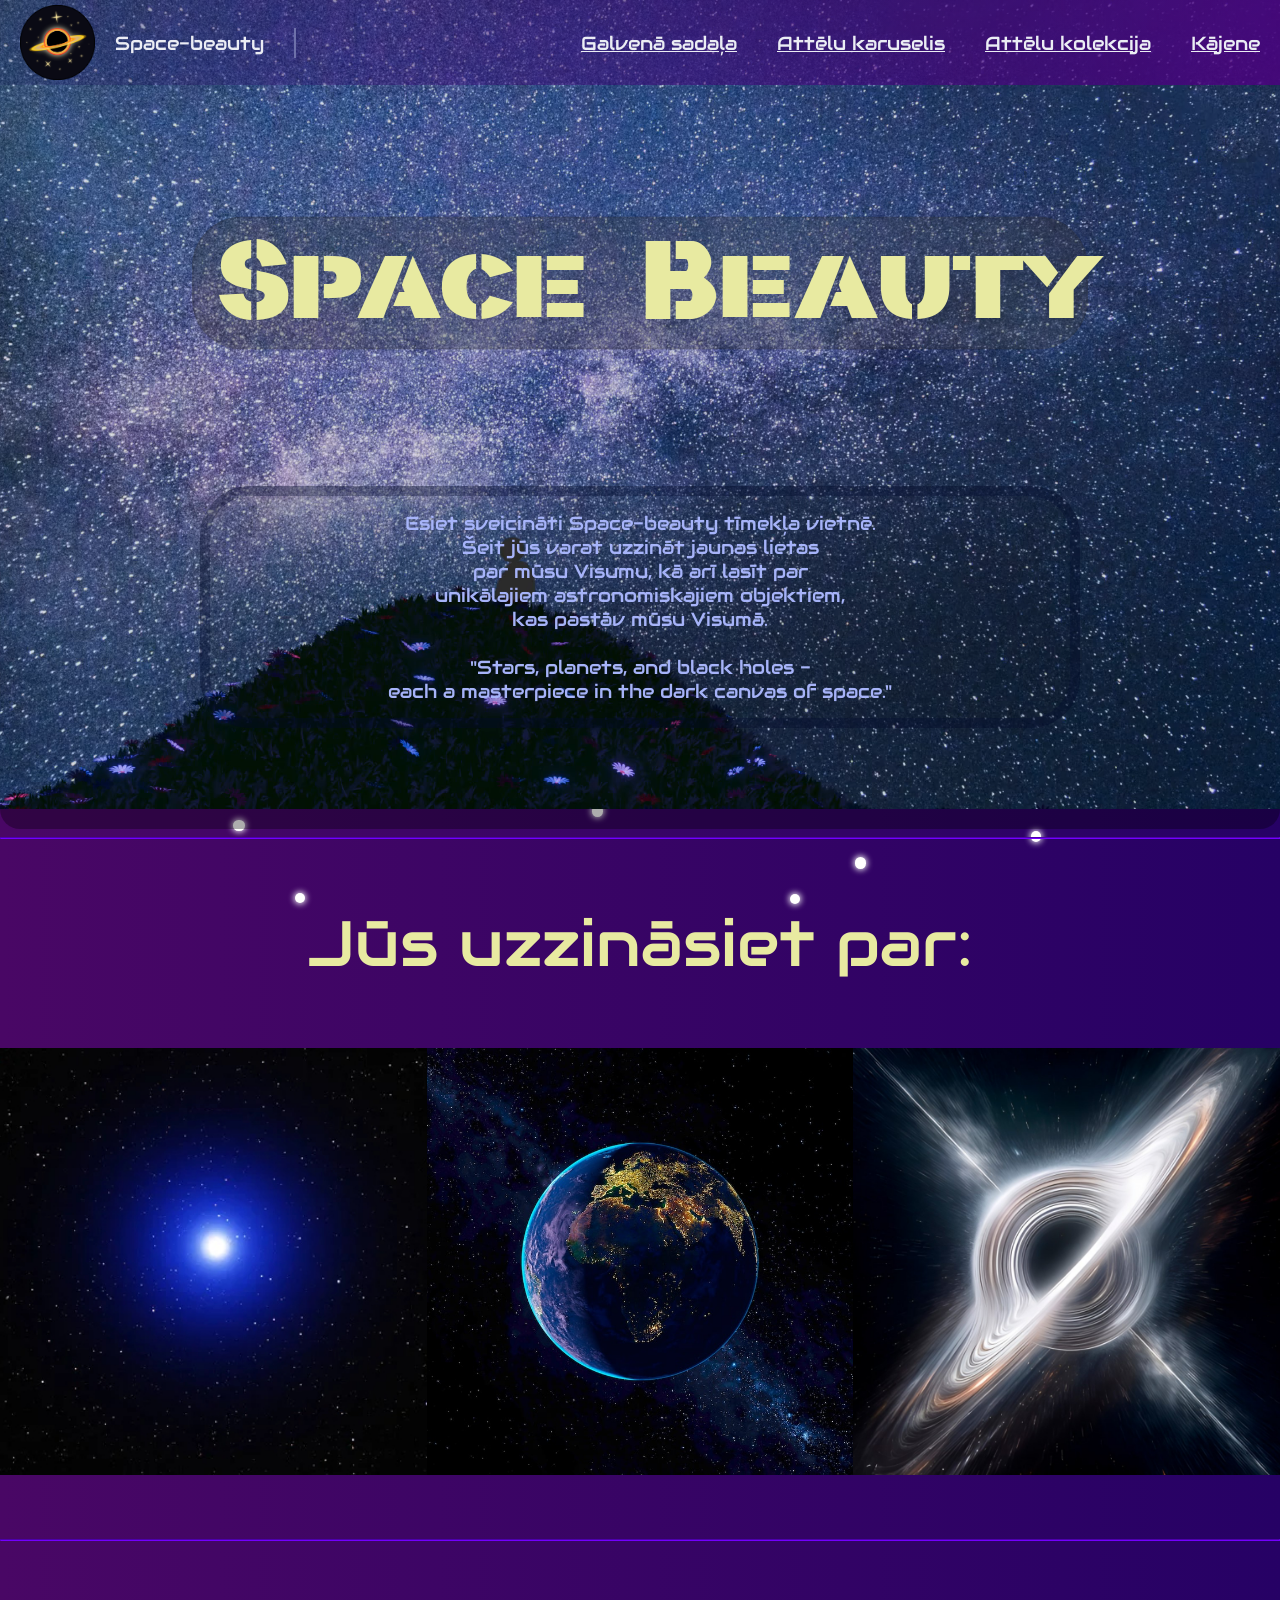
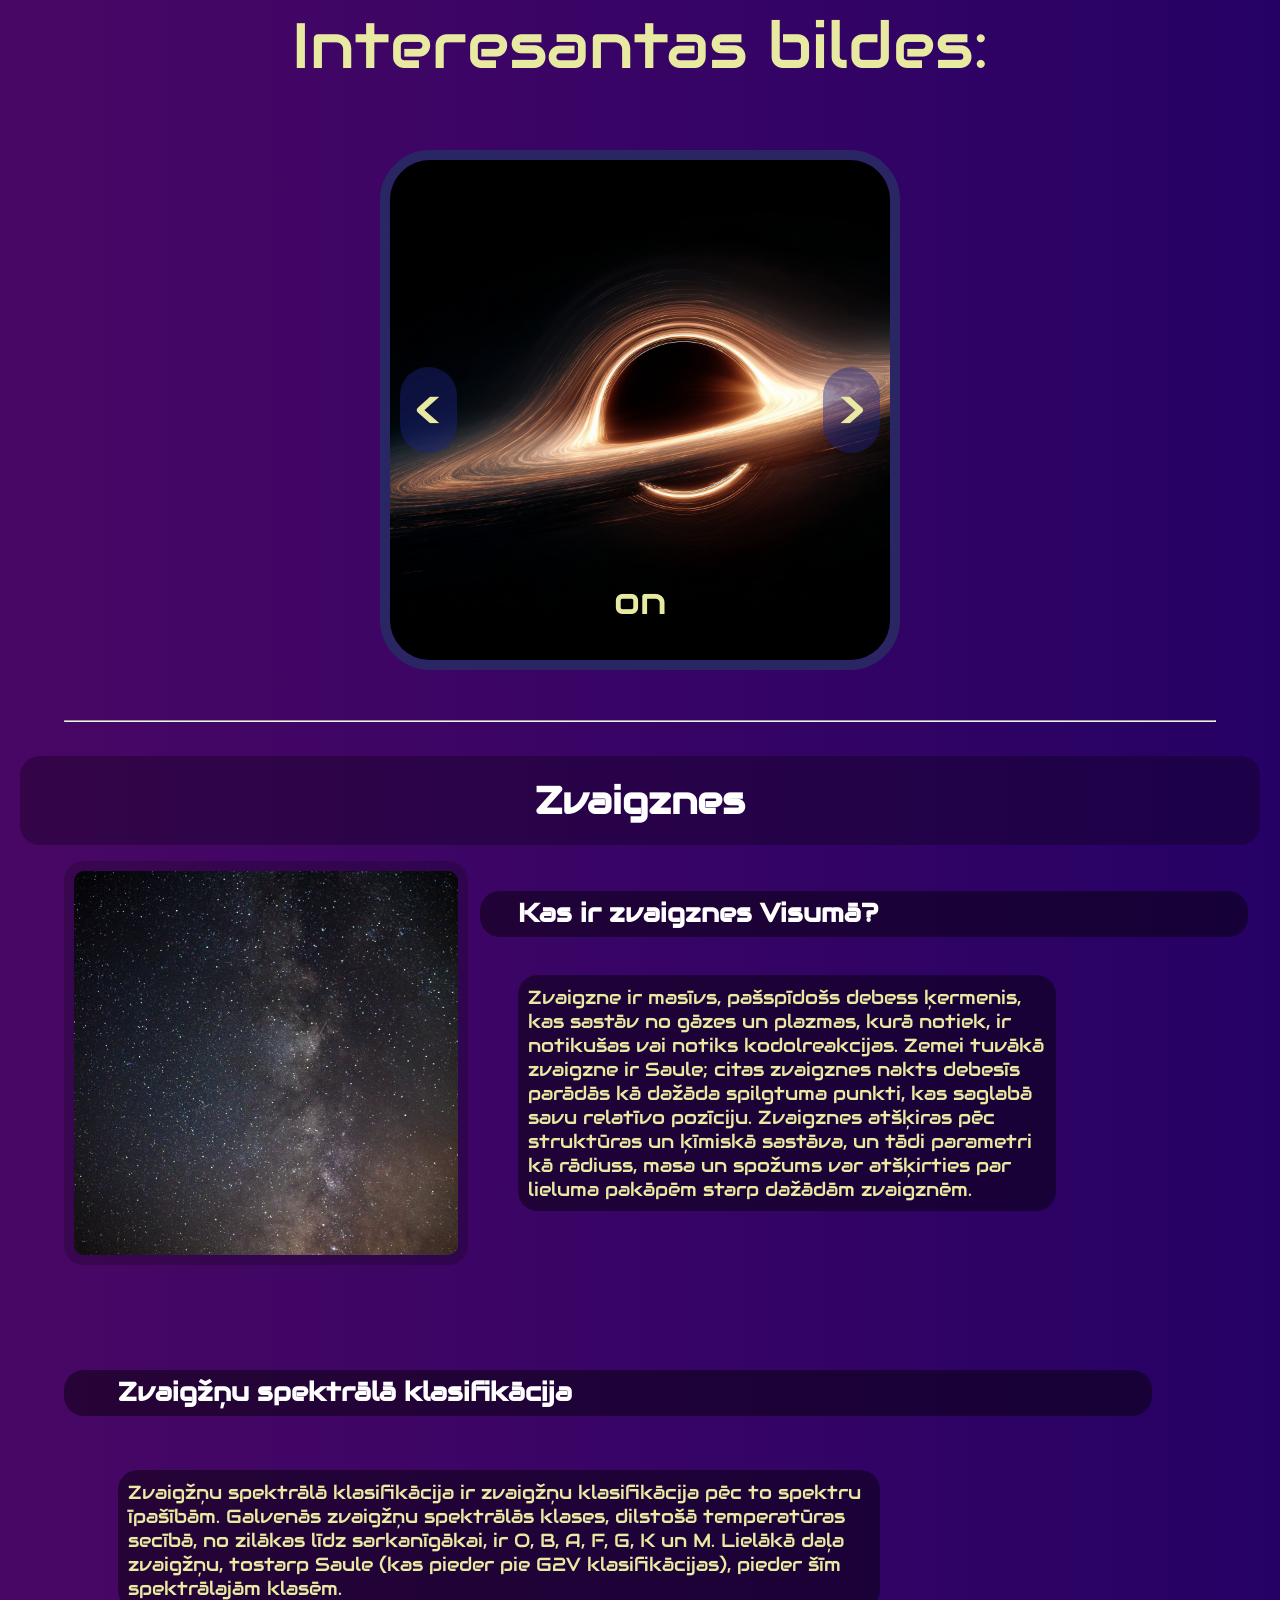
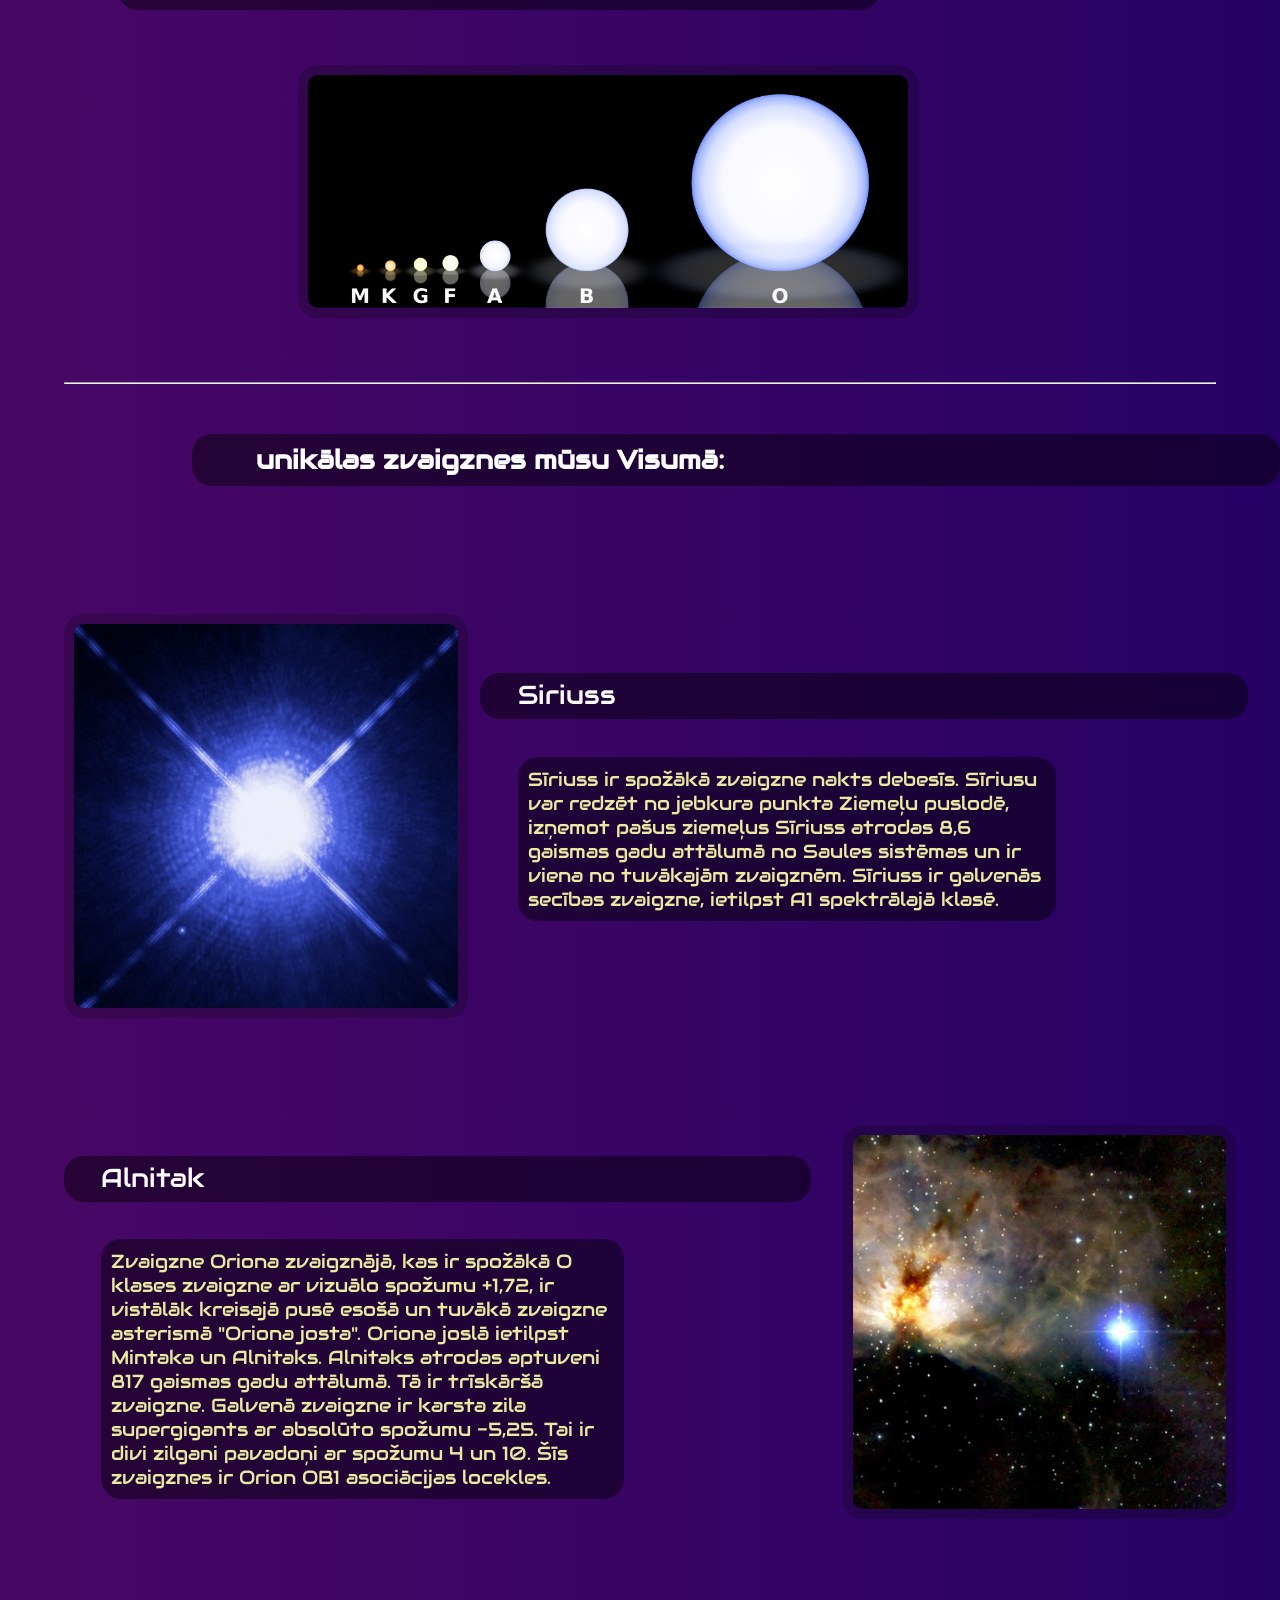
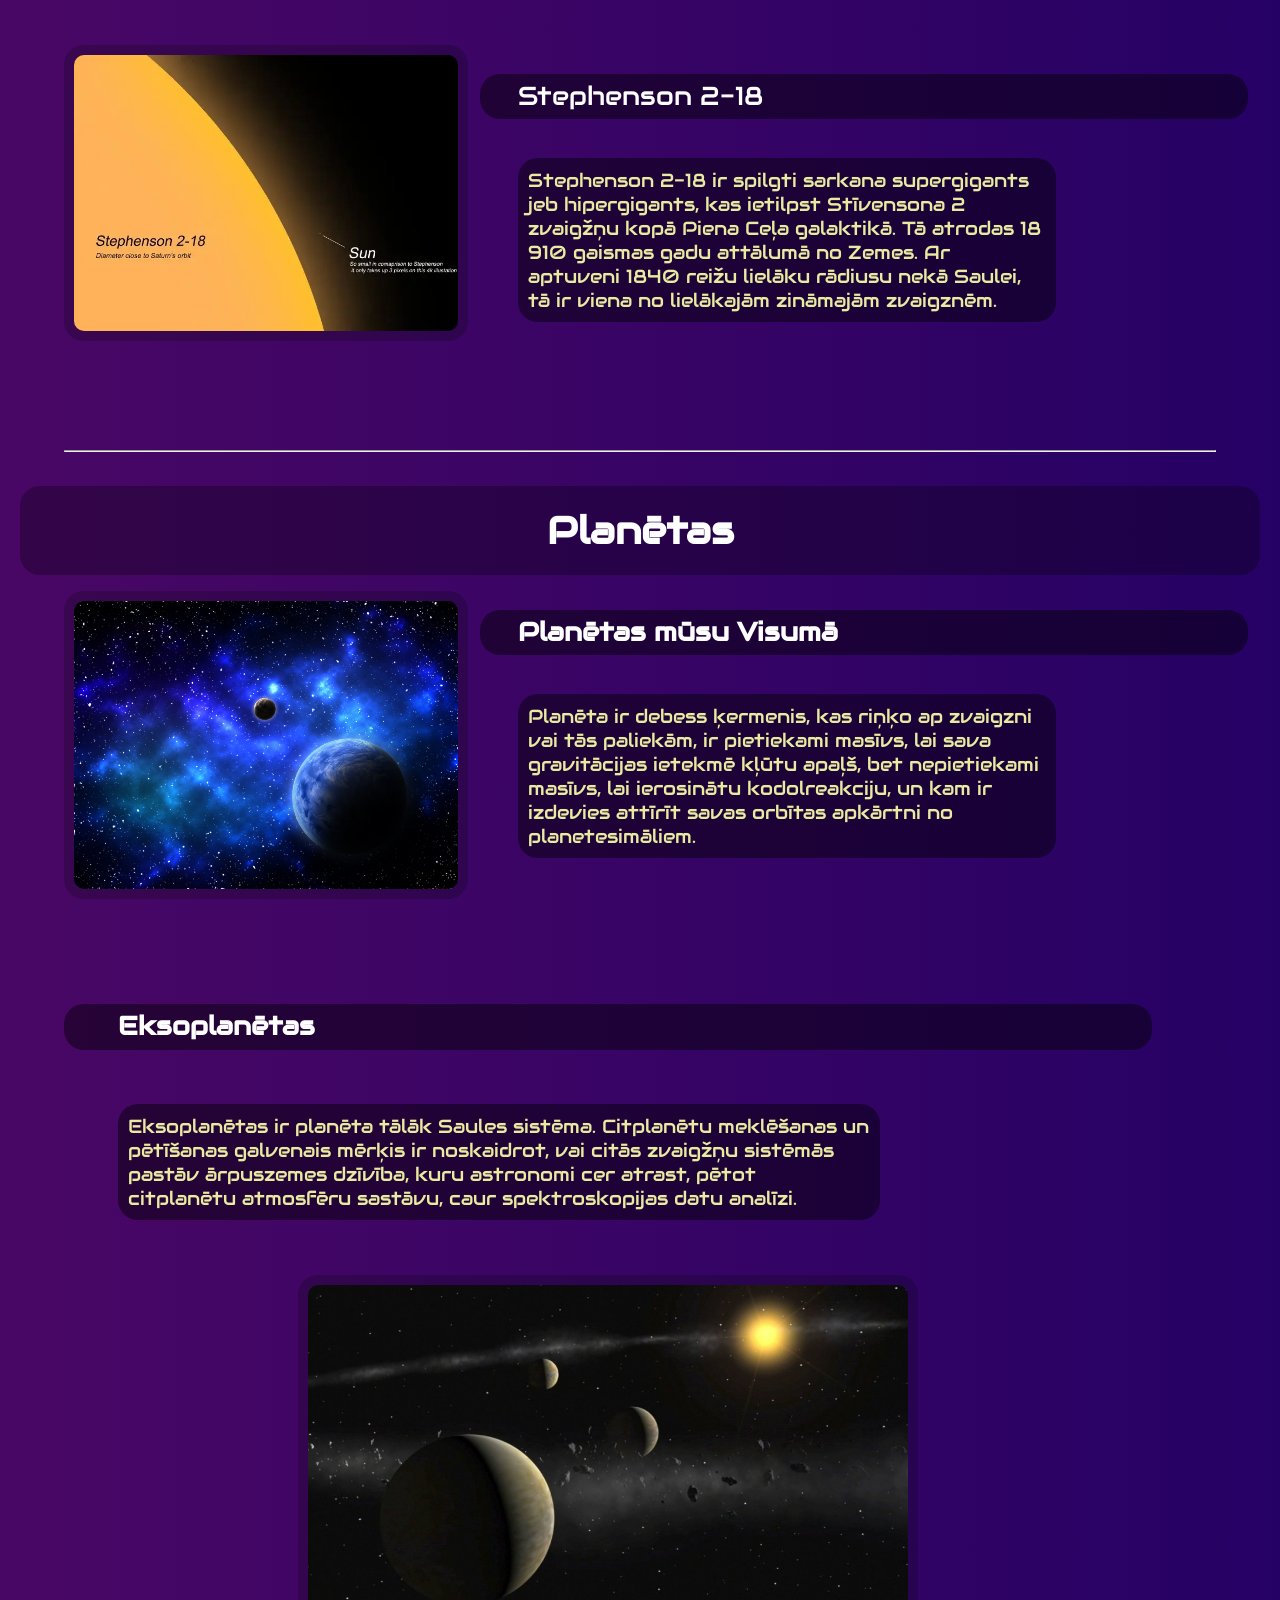
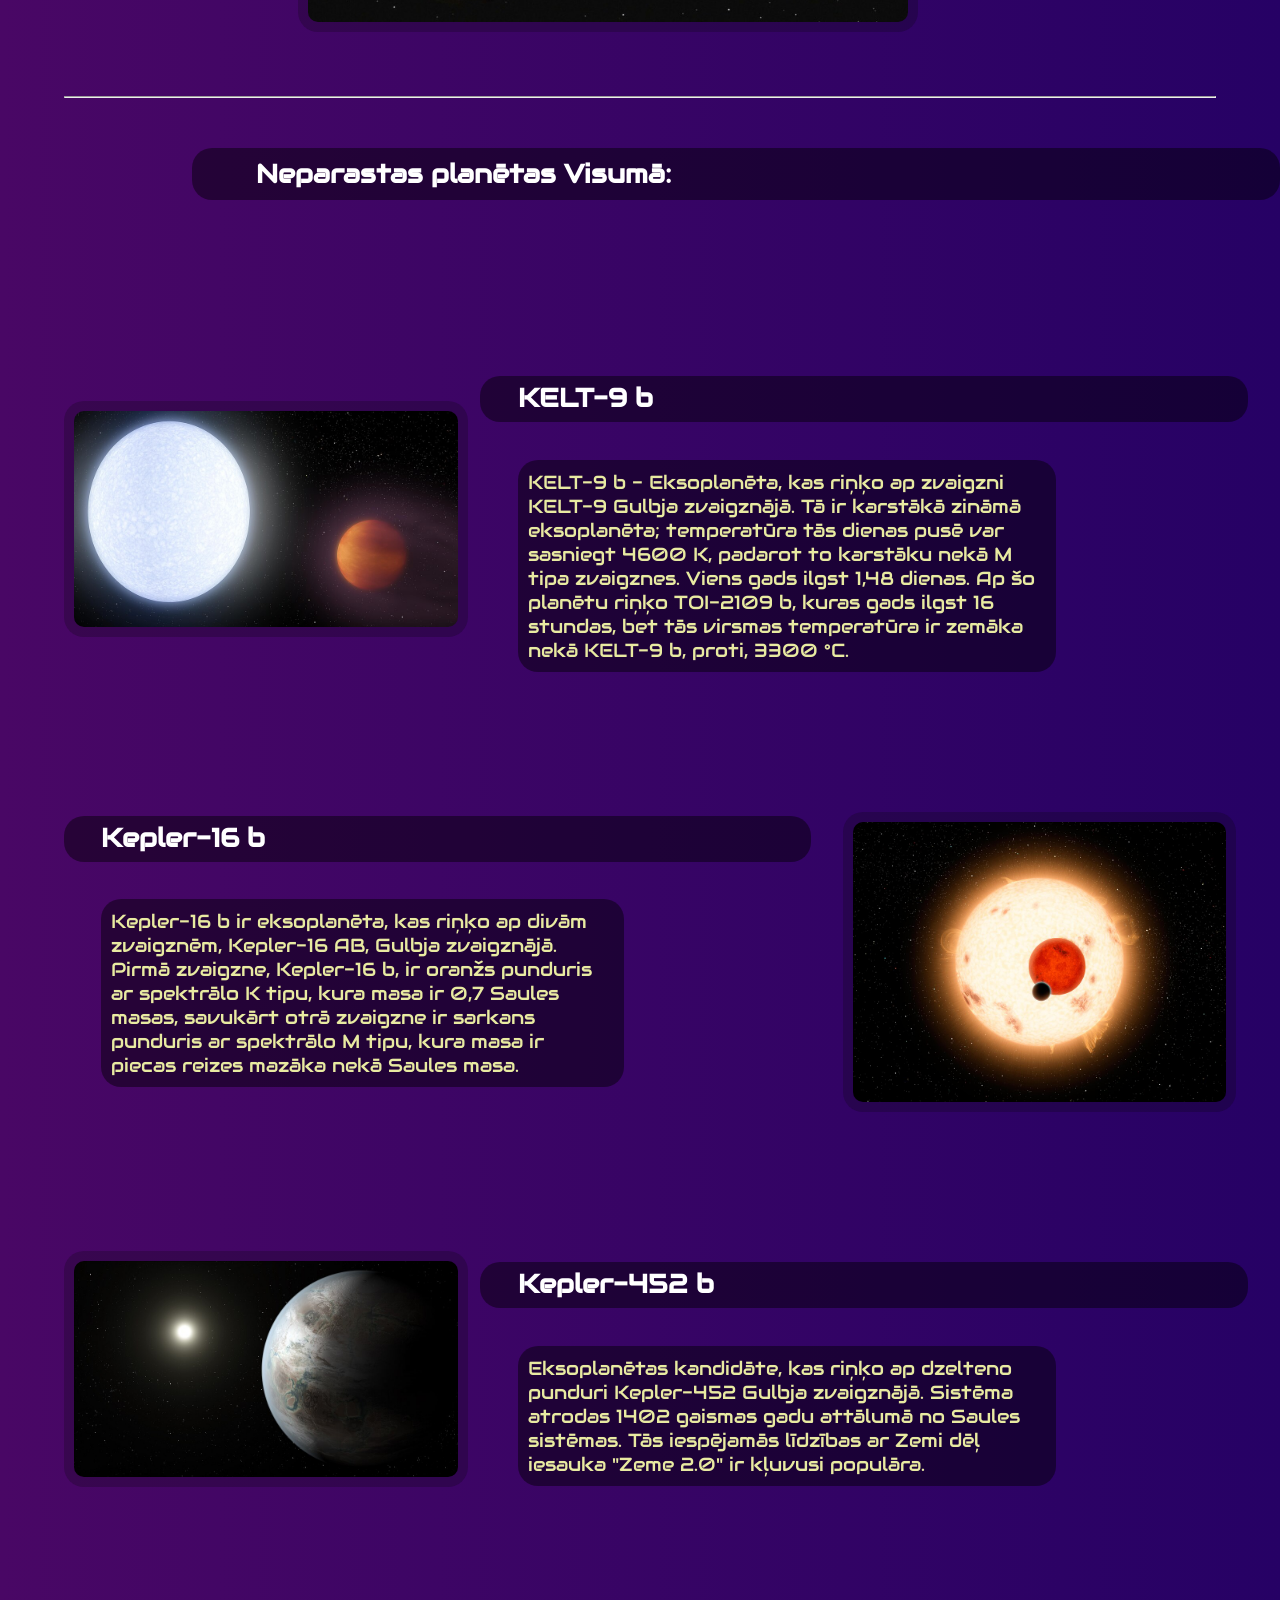
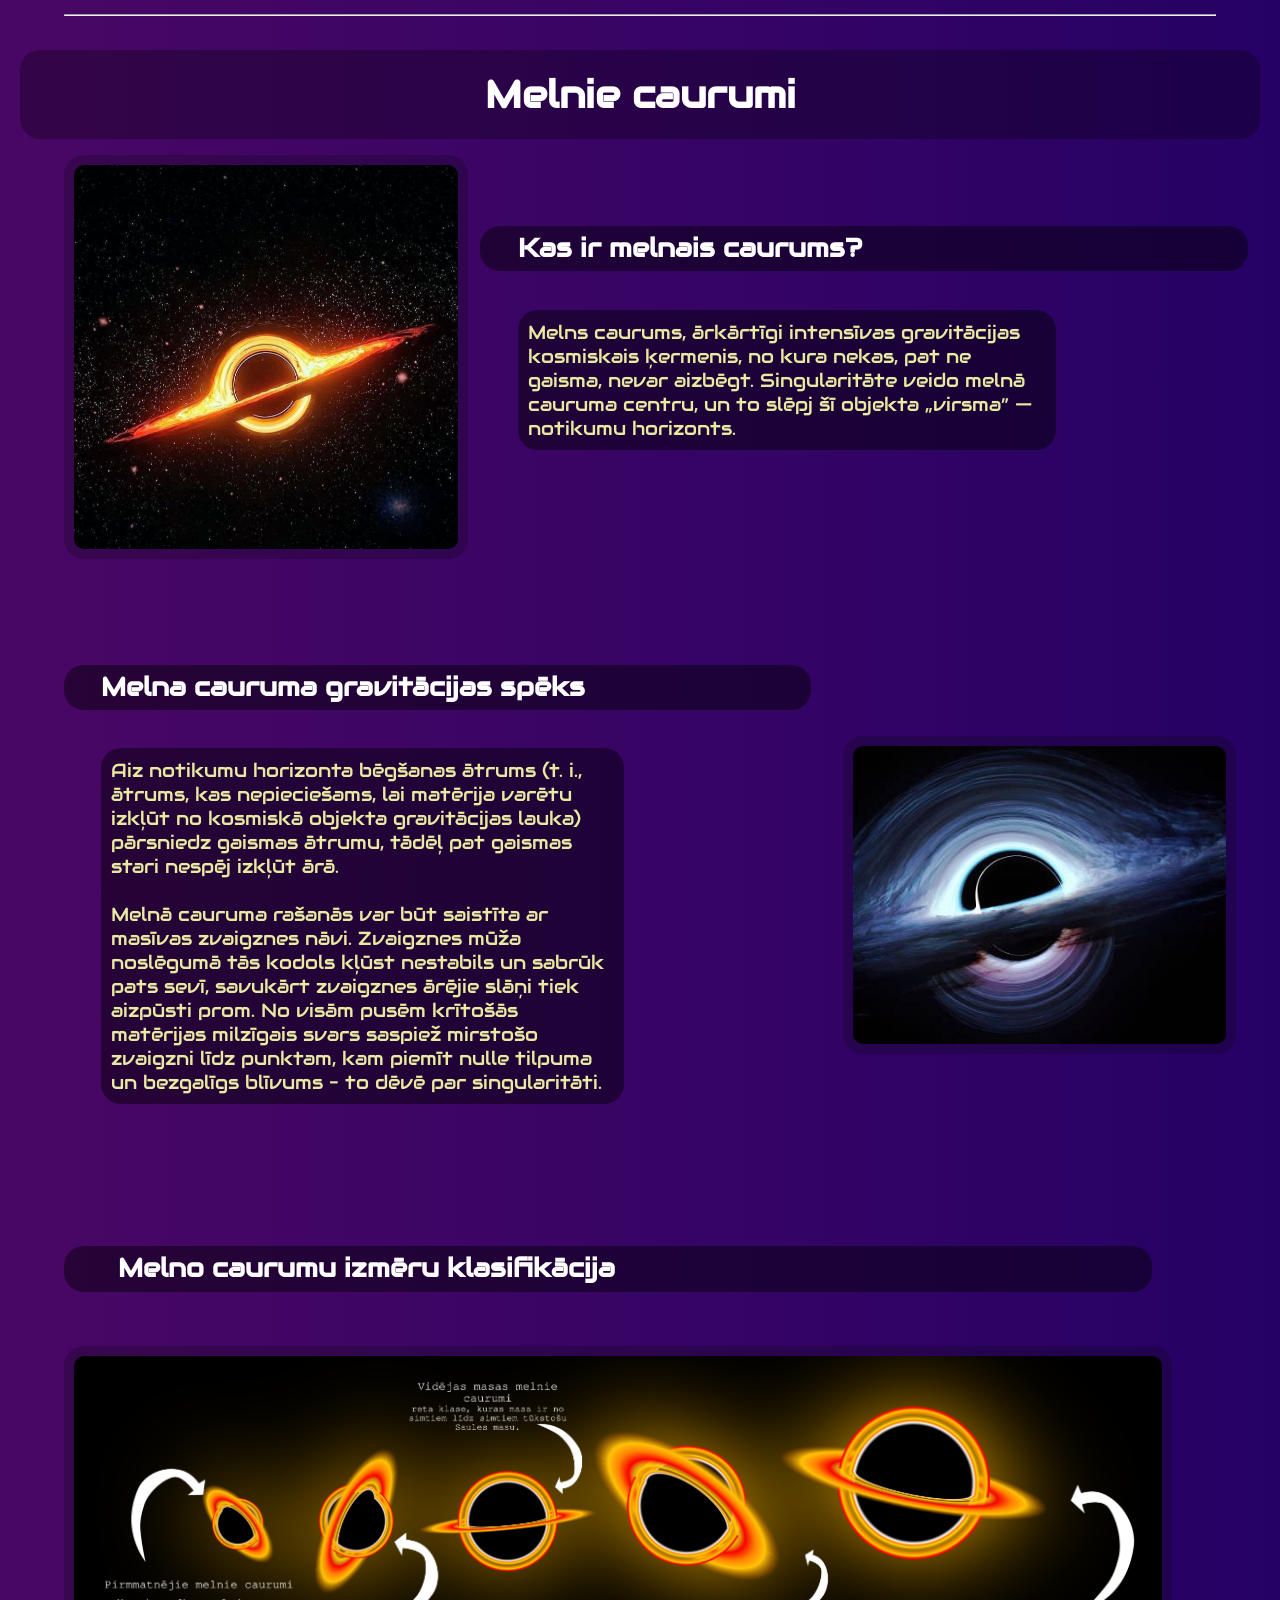
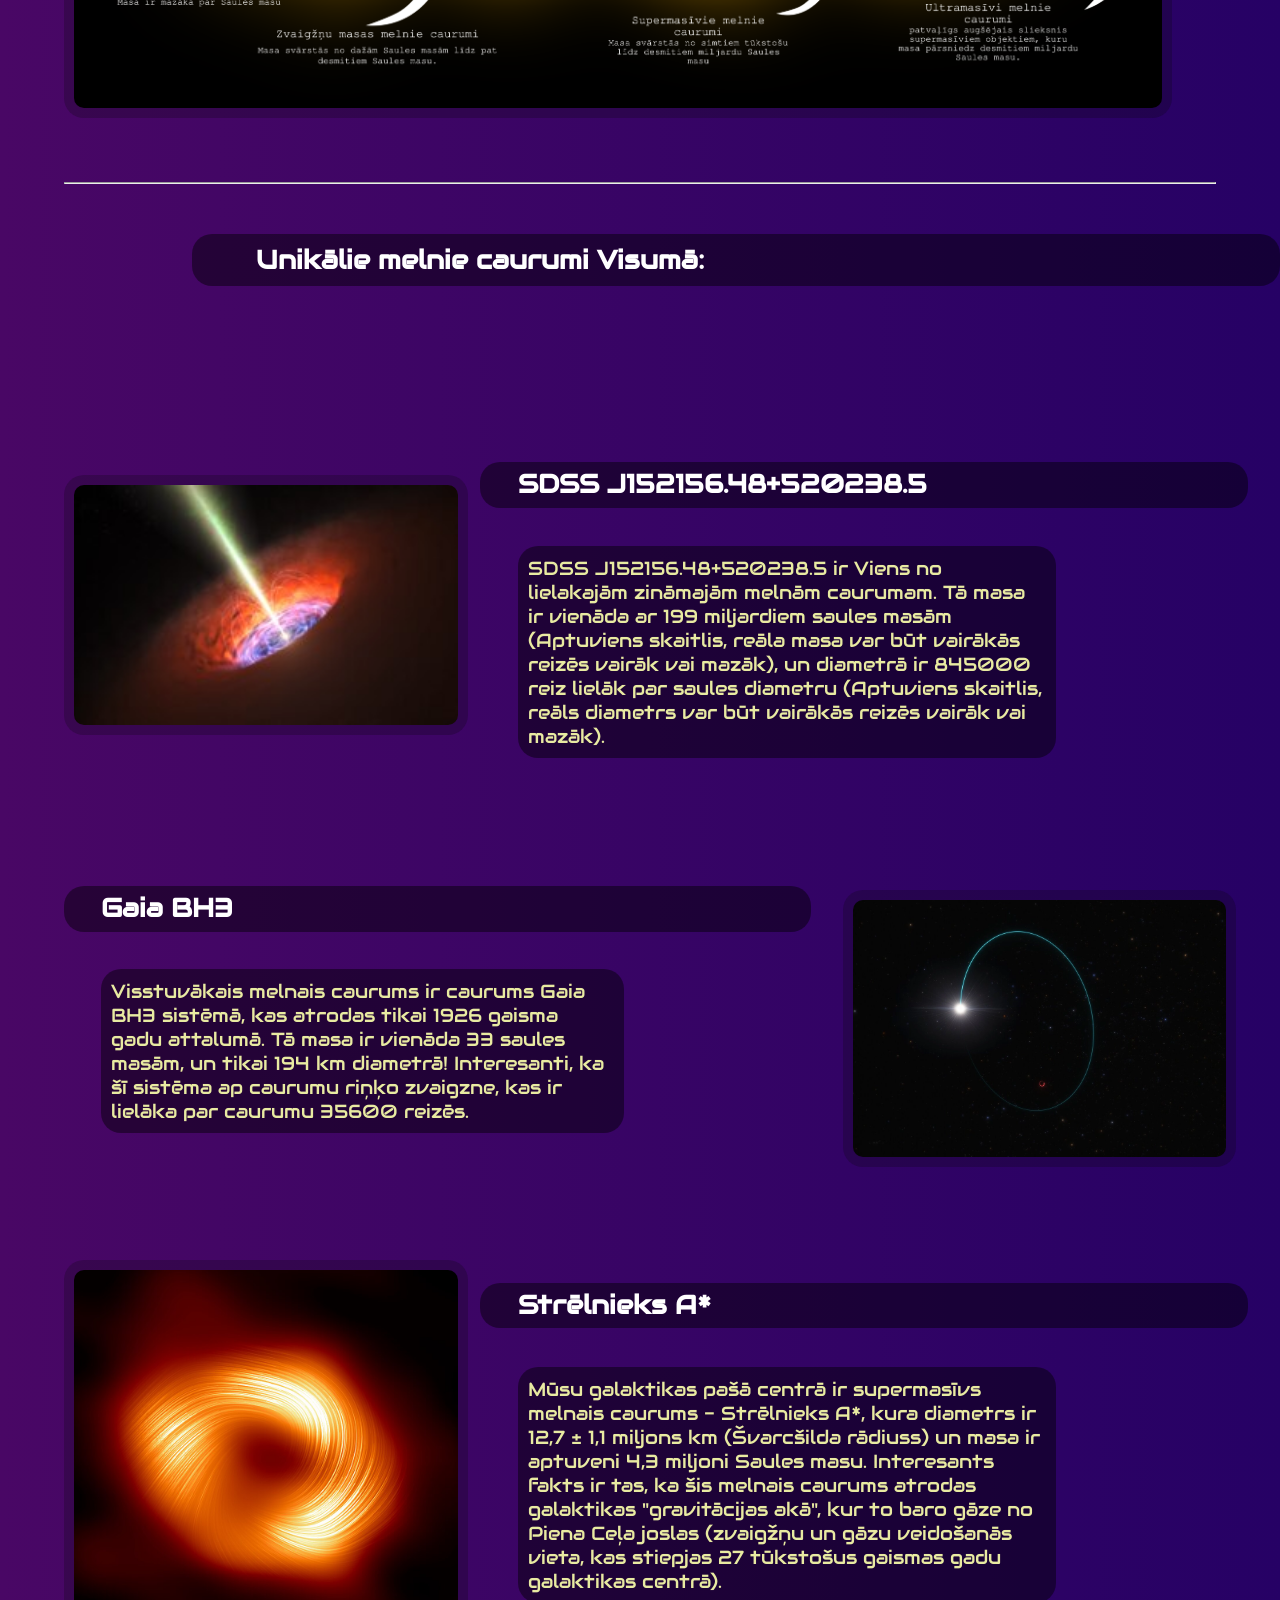
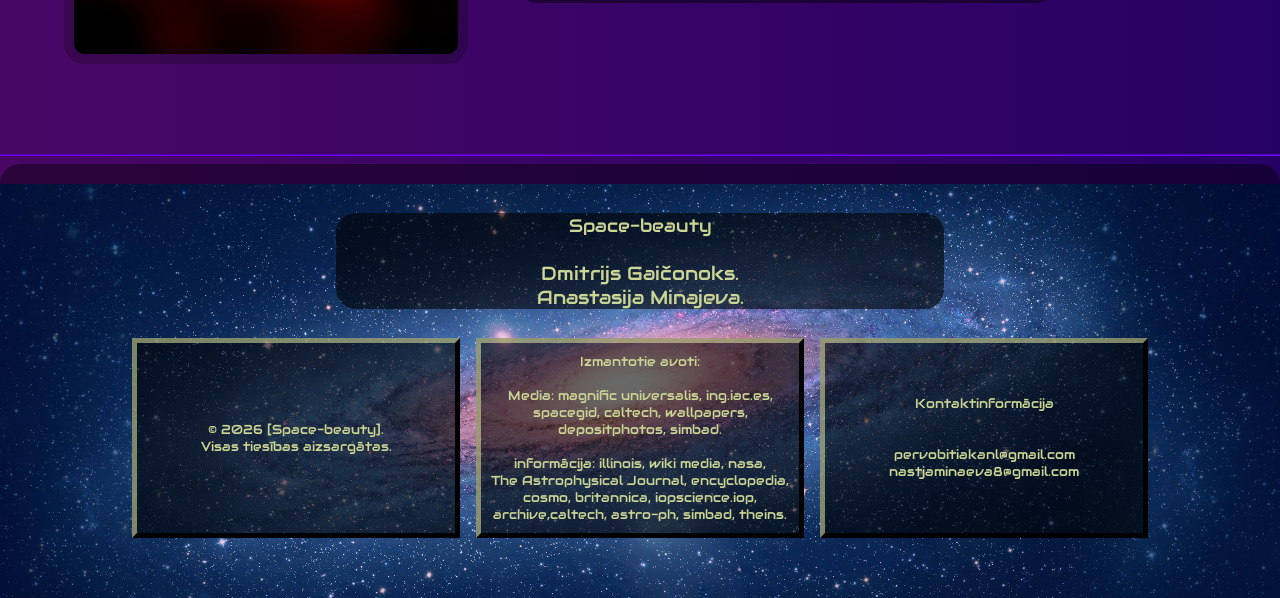
==== commit 1a0f302f: "p aizvietošana ar h2 dažās vietās" ====
--- a/index.html
+++ b/index.html
@@ -134,7 +134,7 @@
                         <section class ="star1">
                             <img alt="." class="pictureStar" src="images/Gallery/sky-with-stars.jpg">
                             <div class="GalleryMainText">
-                                <p class="MainText">Kas ir zvaigznes Visumā?</p>
+                                <h2 class="MainText">Kas ir zvaigznes Visumā?</h2>
                                 <p class="textStar">
                                     Zvaigzne ir masīvs, pašspīdošs debess 
                                     ķermenis, kas sastāv no gāzes un plazmas, 
@@ -153,7 +153,7 @@
                     </section>
                     <section class ="star3">
                         <div class="GalleryMainText">
-                            <p class="MainText">Zvaigžņu spektrālā klasifikācija</p>
+                            <h2 class="MainText">Zvaigžņu spektrālā klasifikācija</h2>
                             <p class="textStar">
                                 Zvaigžņu spektrālā klasifikācija ir 
                                 zvaigžņu klasifikācija
@@ -169,7 +169,7 @@
                         <img alt="." class="pictureStar BigPicture" src="images/Gallery/Morgan-Keenan_spectral_classification.svg.webp">
                     </section>
                     <hr class = "divider">
-                    <p class="MainText MainTextUnic">unikālas zvaigznes mūsu Visumā:</p>
+                    <h2 class="MainText MainTextUnic">unikālas zvaigznes mūsu Visumā:</h2>
                     <section class ="star1">
                         <img alt="." class="pictureStar" src="images/Gallery/Sirius_A_and_B_Hubble_photo.jpg">
                         <div class="GalleryMainText">
@@ -227,7 +227,7 @@
                         <section class ="star1">
                             <img alt="." class="pictureStar" src="images/Gallery/3d-render-space-background-with-abstract-planets-nebula.jpg">
                             <div class="GalleryMainText">
-                                <p class="MainText">Planētas mūsu Visumā</p>
+                                <h2 class="MainText">Planētas mūsu Visumā</h2>
                                 <p class="textStar">
                                     Planēta ir debess ķermenis, 
                                     kas riņķo ap zvaigzni vai tās 
@@ -243,7 +243,7 @@
                     </section>
                     <section class ="star3">
                         <div class="GalleryMainText">
-                            <p class="MainText">Eksoplanētas</p>
+                            <h2 class="MainText">Eksoplanētas</h2>
                             <p class="textStar">
                                 Eksoplanētas ir planēta tālāk
                                 Saules sistēma. Citplanētu meklēšanas
@@ -257,11 +257,11 @@
                         <img alt="." class="pictureStar BigPicture" src="images/Gallery/Ekzoplanetyi.jpg">
                     </section>
                     <hr class = "divider">
-                    <p class="MainText MainTextUnic">Neparastas planētas Visumā:</p>
+                    <h2 class="MainText MainTextUnic">Neparastas planētas Visumā:</h2>
                     <section class ="star1">
                         <img alt="." class="pictureStar" src="images/Gallery/Artist's_impression_of_KELT-9b_orbiting_KELT-9.jpg">
                         <div class="GalleryMainText">
-                            <p class="MainText MainText3">KELT-9 b</p>
+                            <h2 class="MainText MainText3">KELT-9 b</h2>
                             <p class="textStar">
                                 KELT-9 b - Eksoplanēta, kas 
                                 riņķo ap zvaigzni KELT-9 
@@ -281,7 +281,7 @@
                     </section>
                     <section class ="star2">
                         <div class="GalleryMainText">
-                            <p class="MainText">Kepler-16 b</p>
+                            <h2 class="MainText">Kepler-16 b</h2>
                             <p class="textStar">
                                 Kepler-16 b ir eksoplanēta, 
                                 kas riņķo ap divām zvaigznēm, 
@@ -300,7 +300,7 @@
                     <section class ="star1">
                         <img alt="." class="pictureStar" src="images/Gallery/Kepler-452b_artist_concept.jpg">
                         <div class="GalleryMainText">
-                            <p class="MainText MainText3">Kepler-452 b</p>
+                            <h2 class="MainText MainText3">Kepler-452 b</h2>
                             <p class="textStar">
                                 Eksoplanētas kandidāte, kas riņķo 
                                 ap dzelteno punduri Kepler-452 Gulbja 
@@ -320,7 +320,7 @@
                         <section class ="star1">
                             <img alt="." class="pictureStar" src="images/Gallery/4bc520dbc5f319437283460fa2f5db4d.jpg">
                             <div class="GalleryMainText">
-                                <p class="MainText MainText2">Kas ir melnais caurums?</p>
+                                <h2 class="MainText MainText2">Kas ir melnais caurums?</h2>
                                 <p class="textStar">
                                     Melns caurums, ārkārtīgi intensīvas 
                                     gravitācijas kosmiskais ķermenis, 
@@ -334,7 +334,7 @@
                     </section>
                     <section class ="star2">
                         <div class="GalleryMainText">
-                            <p class="MainText">Melna cauruma gravitācijas spēks</p>
+                            <h2 class="MainText">Melna cauruma gravitācijas spēks</h2>
                             <p class="textStar">
                                 Aiz notikumu horizonta bēgšanas ātrums 
                                 (t. i., ātrums, kas nepieciešams, lai 
@@ -357,17 +357,17 @@
                     </section>
                     <section class ="star3">
                         <div class="GalleryMainText">
-                            <p class="MainText">Melno caurumu izmēru klasifikācija</p>
+                            <h2 class="MainText">Melno caurumu izmēru klasifikācija</h2>
                         </div>
                         <img alt="." class="pictureStar" src="images/Gallery/Melno-caurumu-izmēru-klasifikācija.png">
                     </section>
 
                     <hr class = "divider">
-                    <p class="MainText MainTextUnic">Unikālie melnie caurumi Visumā:</p>
+                    <h2 class="MainText MainTextUnic">Unikālie melnie caurumi Visumā:</h2>
                     <section class ="star1">
                         <img alt="." class="pictureStar" src="images/Gallery/caurule.webp">
                         <div class="GalleryMainText">
-                            <p class="MainText MainText3">SDSS J152156.48+520238.5</p>
+                            <h2 class="MainText MainText3">SDSS J152156.48+520238.5</h2>
                             <p class="textStar">
                                 SDSS J152156.48+520238.5 ir Viens 
                                 no lielakajām zināmajām melnām 
@@ -385,7 +385,7 @@
                     </section>
                     <section class ="star2">
                         <div class="GalleryMainText">
-                            <p class="MainText MainText2">Gaia BH3</p>
+                            <h2 class="MainText MainText2">Gaia BH3</h2>
                             <p class="textStar">
                                 Visstuvākais melnais caurums ir caurums 
                                 Gaia BH3 sistēmā, kas atrodas tikai 
@@ -401,7 +401,7 @@
                     <section class ="star1">
                         <img alt="." class="pictureStar" src="images/Gallery/A_view_of_the_Milky_Way_supermassive_black_hole_Sagittarius_A__in_polarised_light_(eso2406a).jpg">
                         <div class="GalleryMainText">
-                            <p class="MainText MainText2">Strēlnieks A*</p>
+                            <h2 class="MainText MainText2">Strēlnieks A*</h2>
                             <p class="textStar">
                                 Mūsu galaktikas pašā centrā ir 
                                 supermasīvs melnais caurums - 
--- a/css/style.css
+++ b/css/style.css
@@ -221,7 +221,7 @@
 
     --carousel-hover-bg-color: #0a0a0a9a;
     --carousel-hover-text-color: #ffffff;
-    --carousel-hover-font-size: 4rem;
+    --carousel-hover-font-size: clamp(1rem, 3cqw, 5cqw);
 }
 
 .divider{
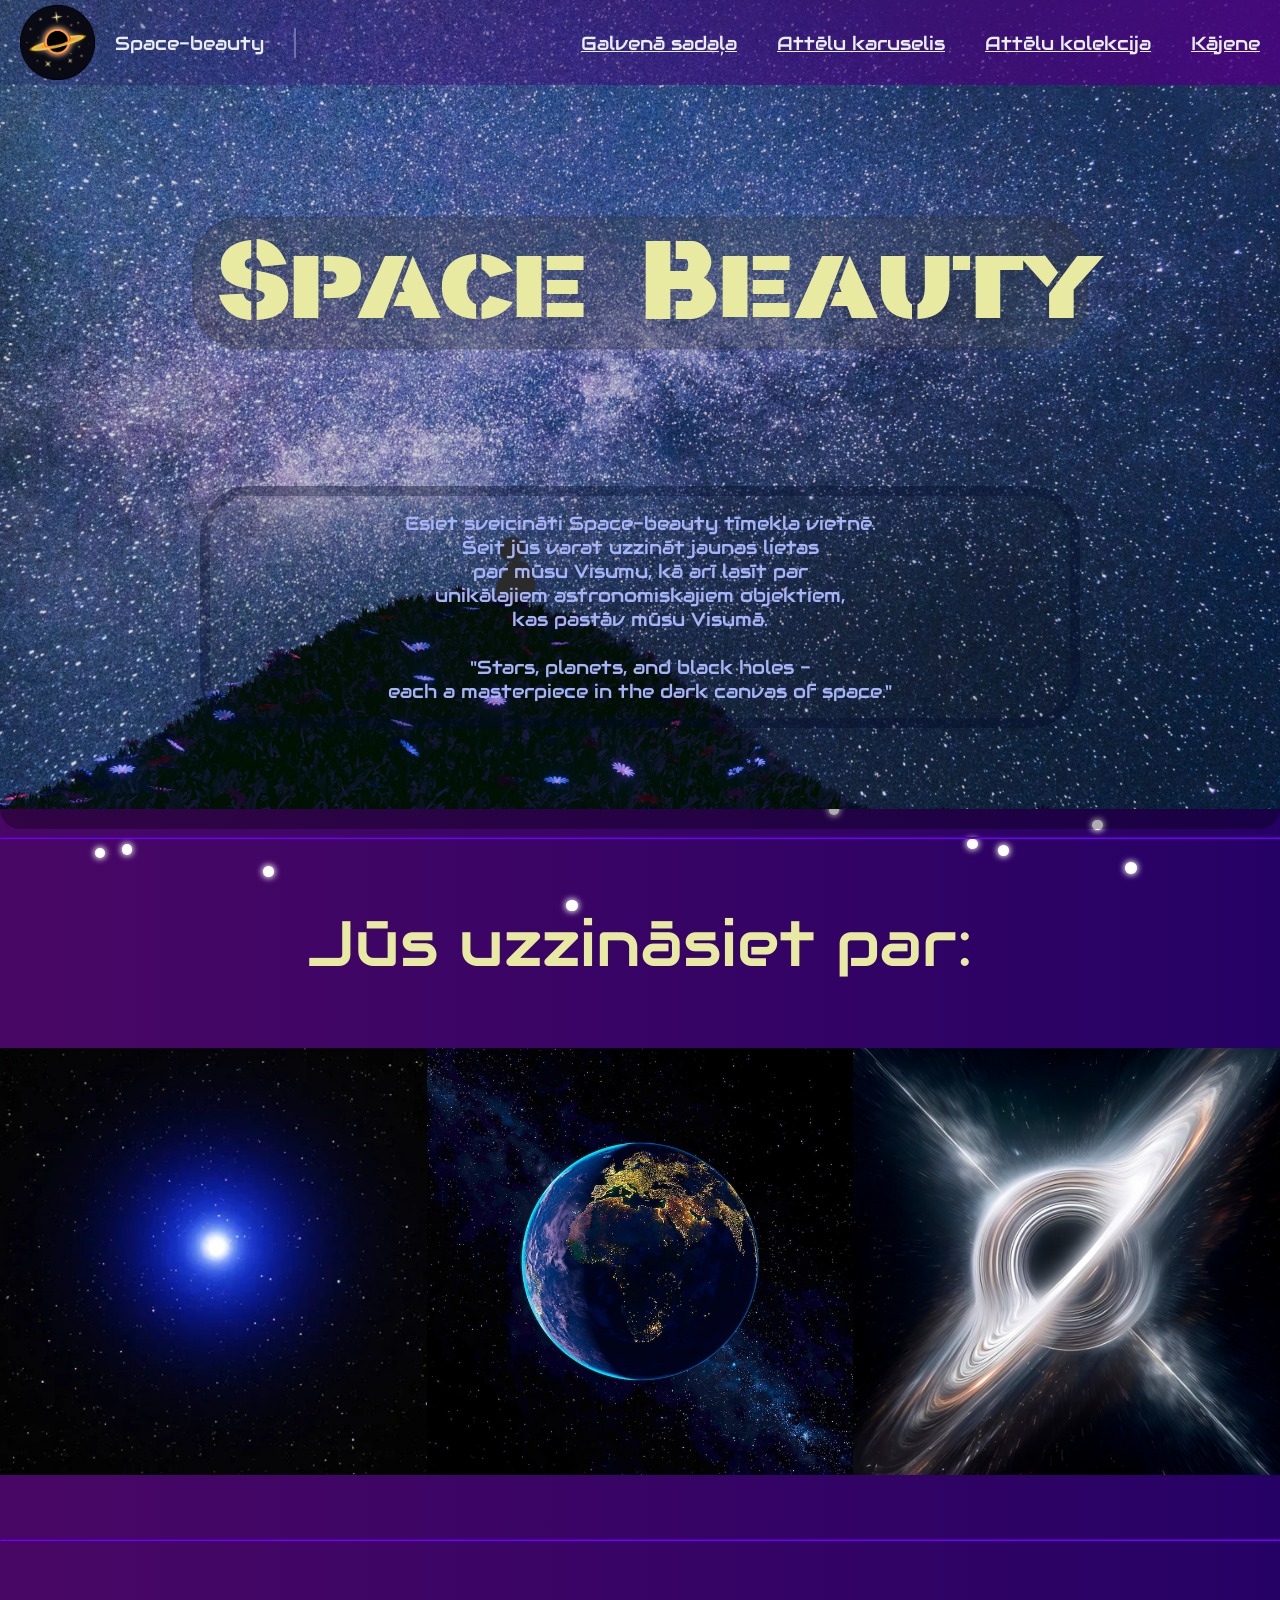
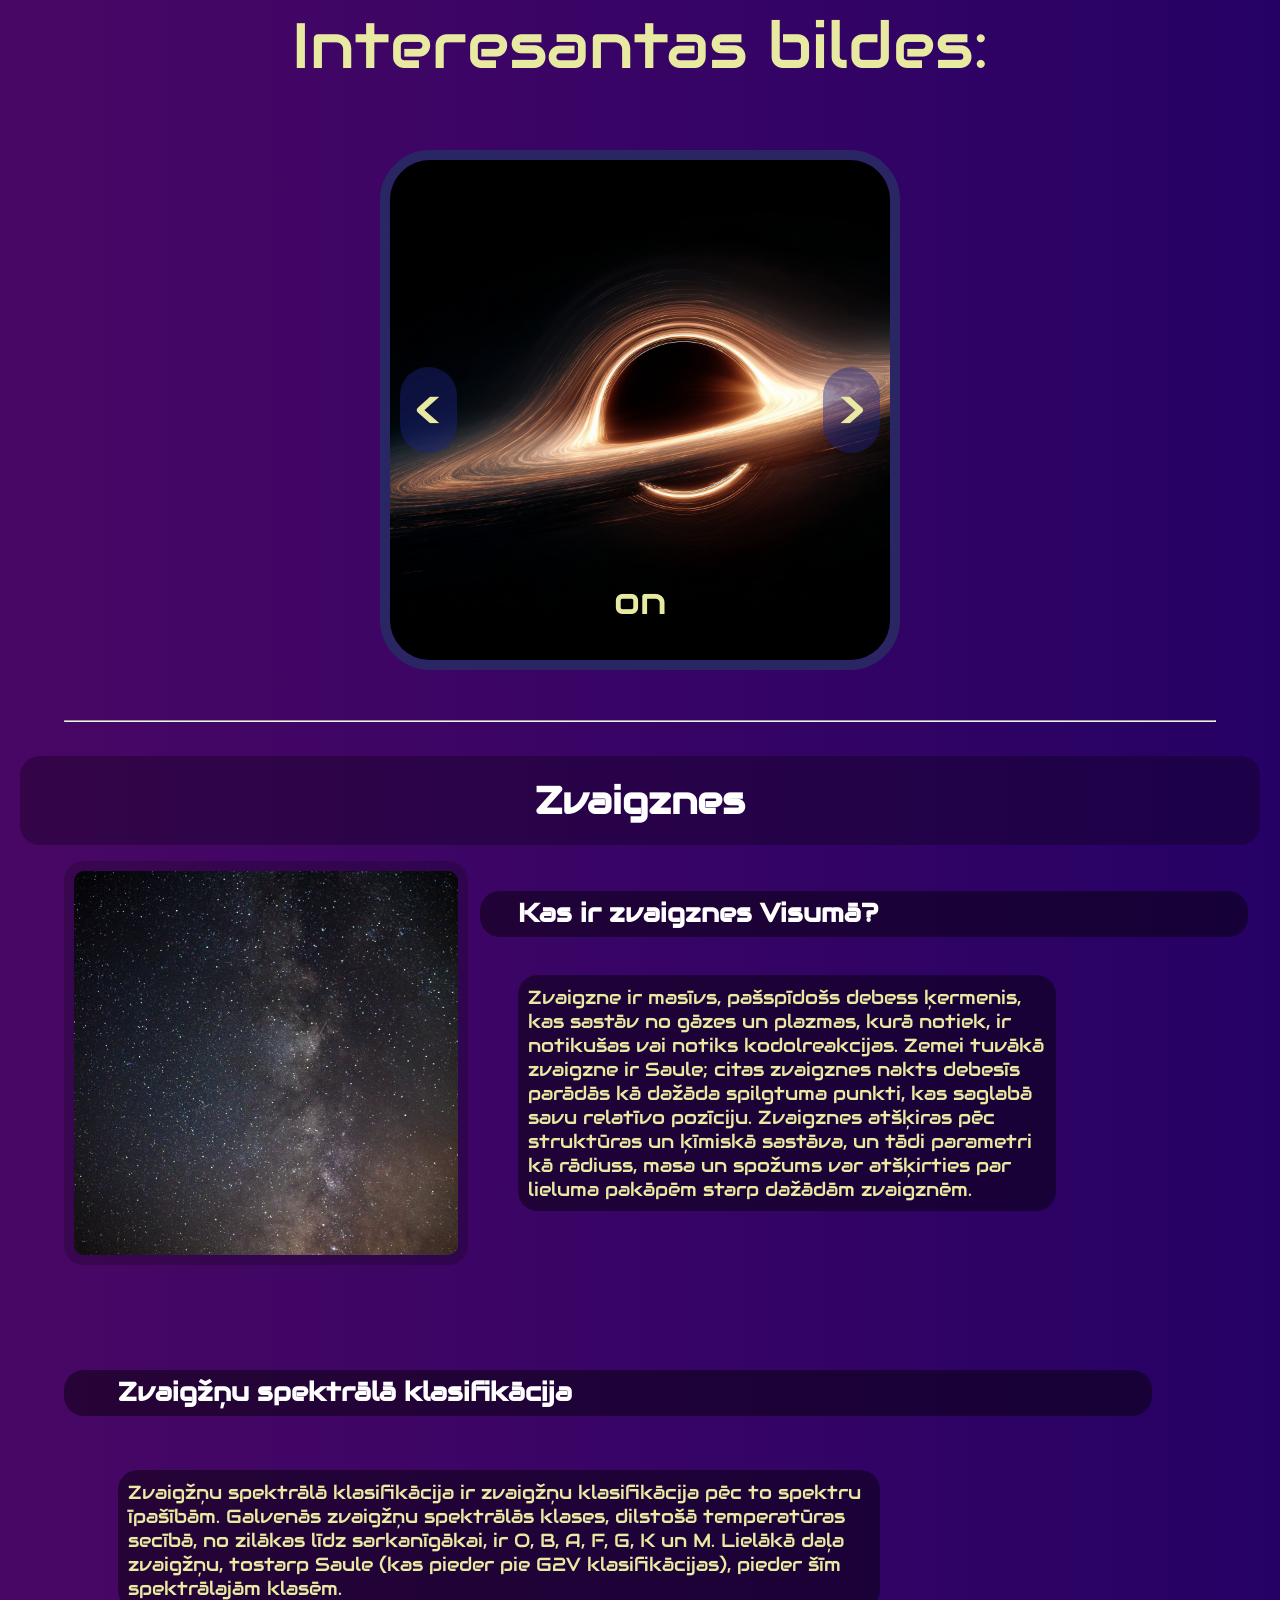
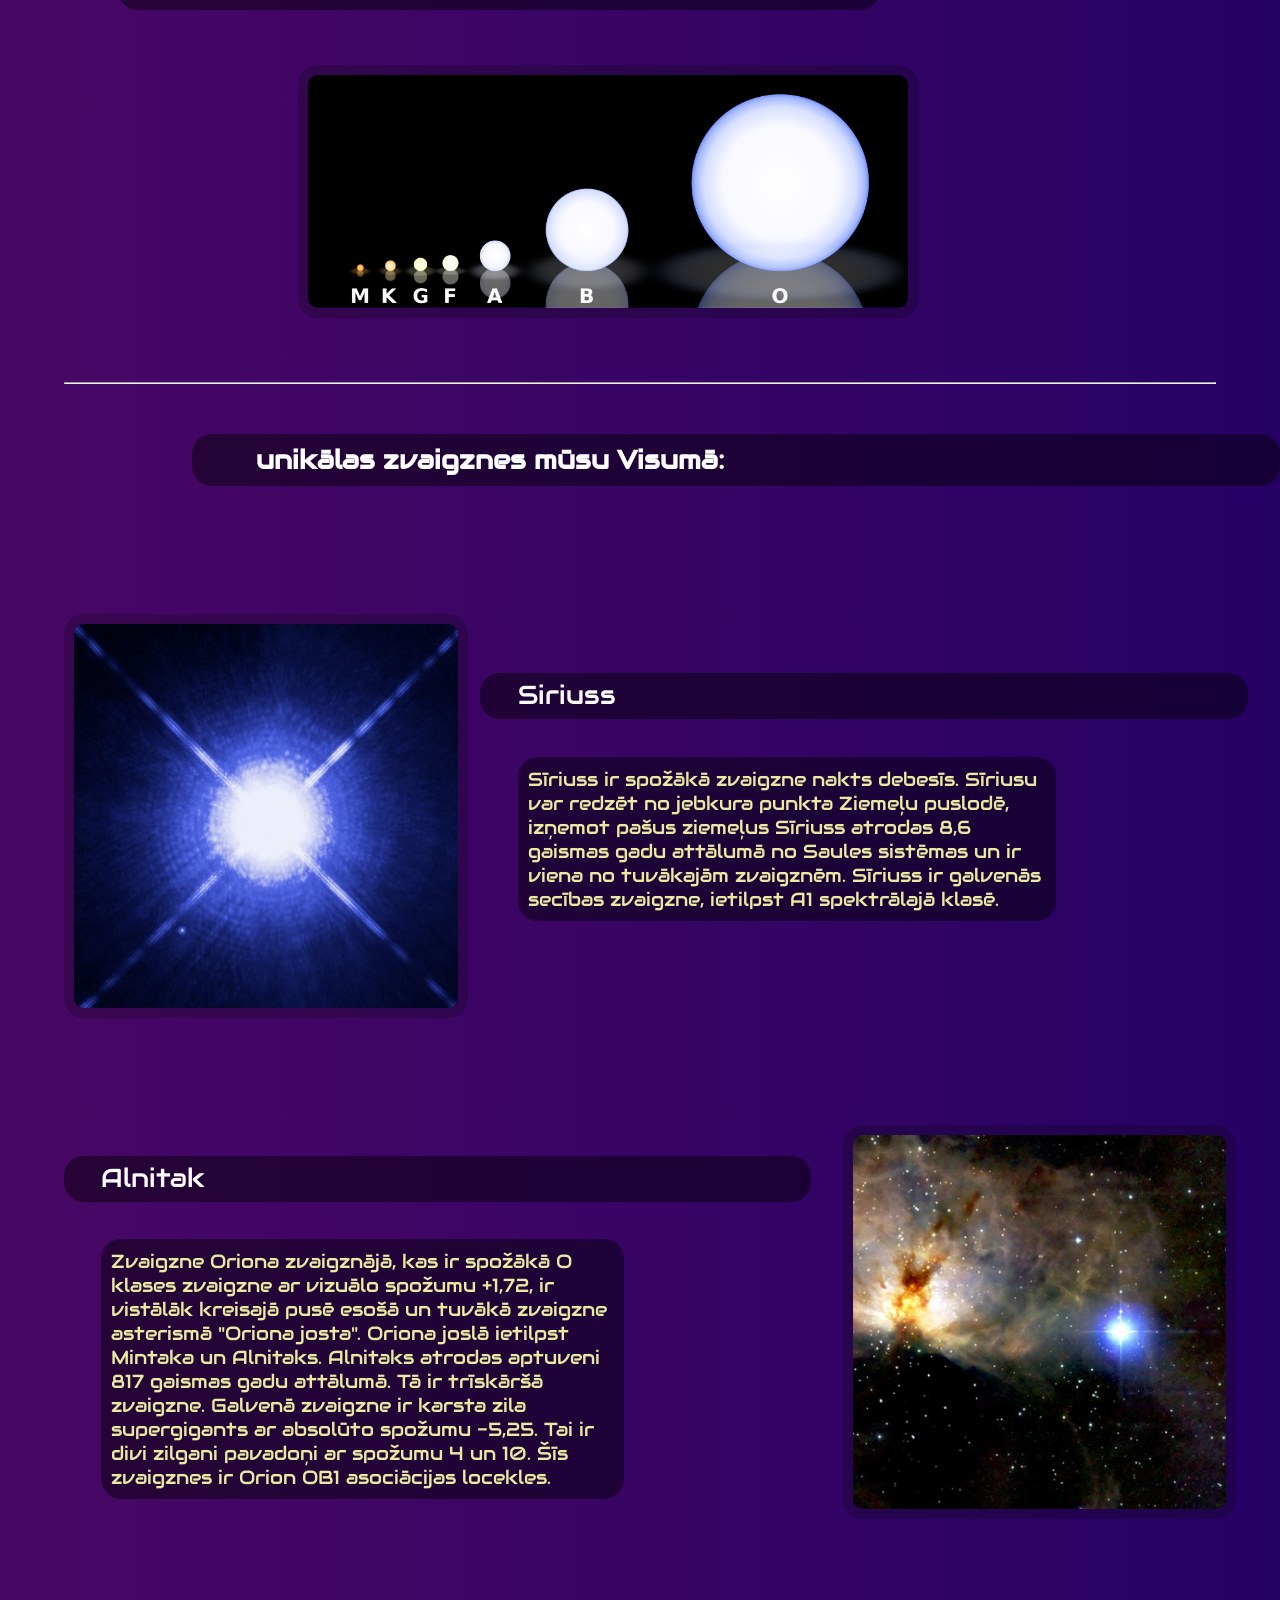
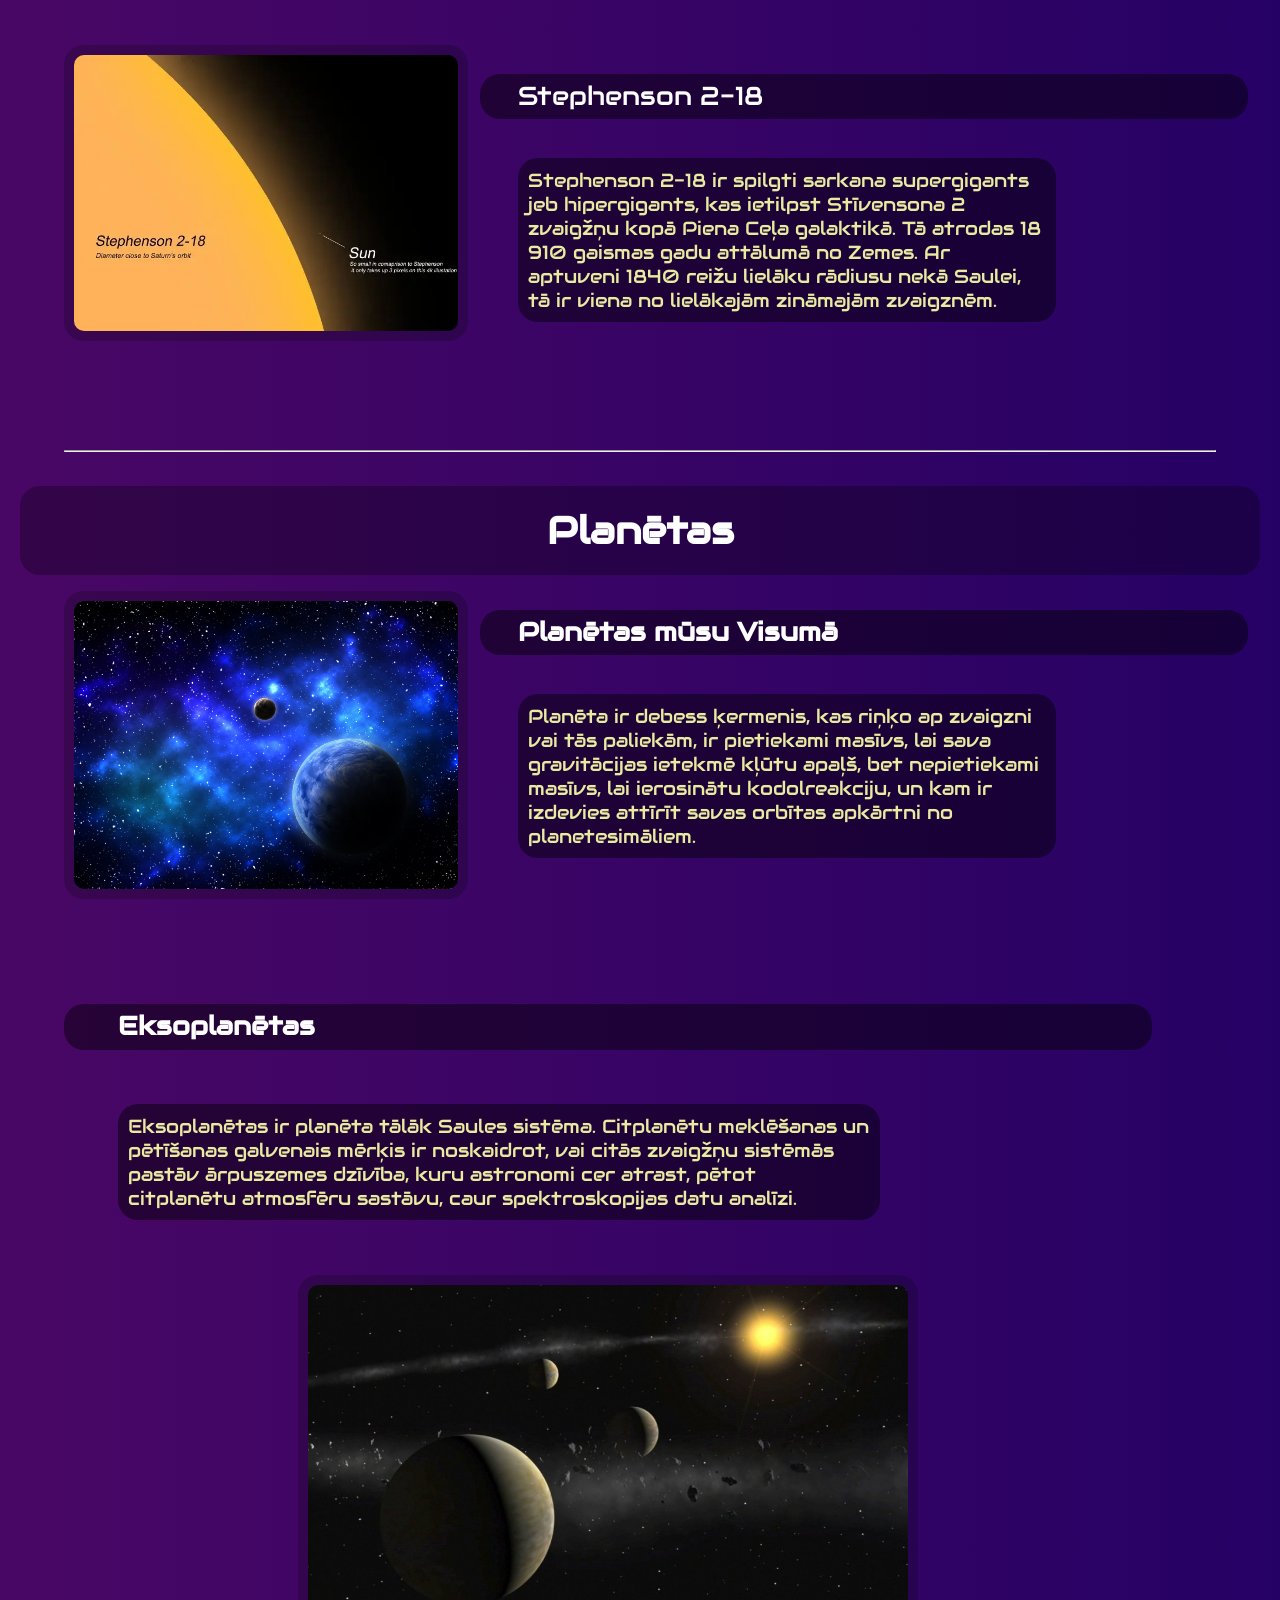
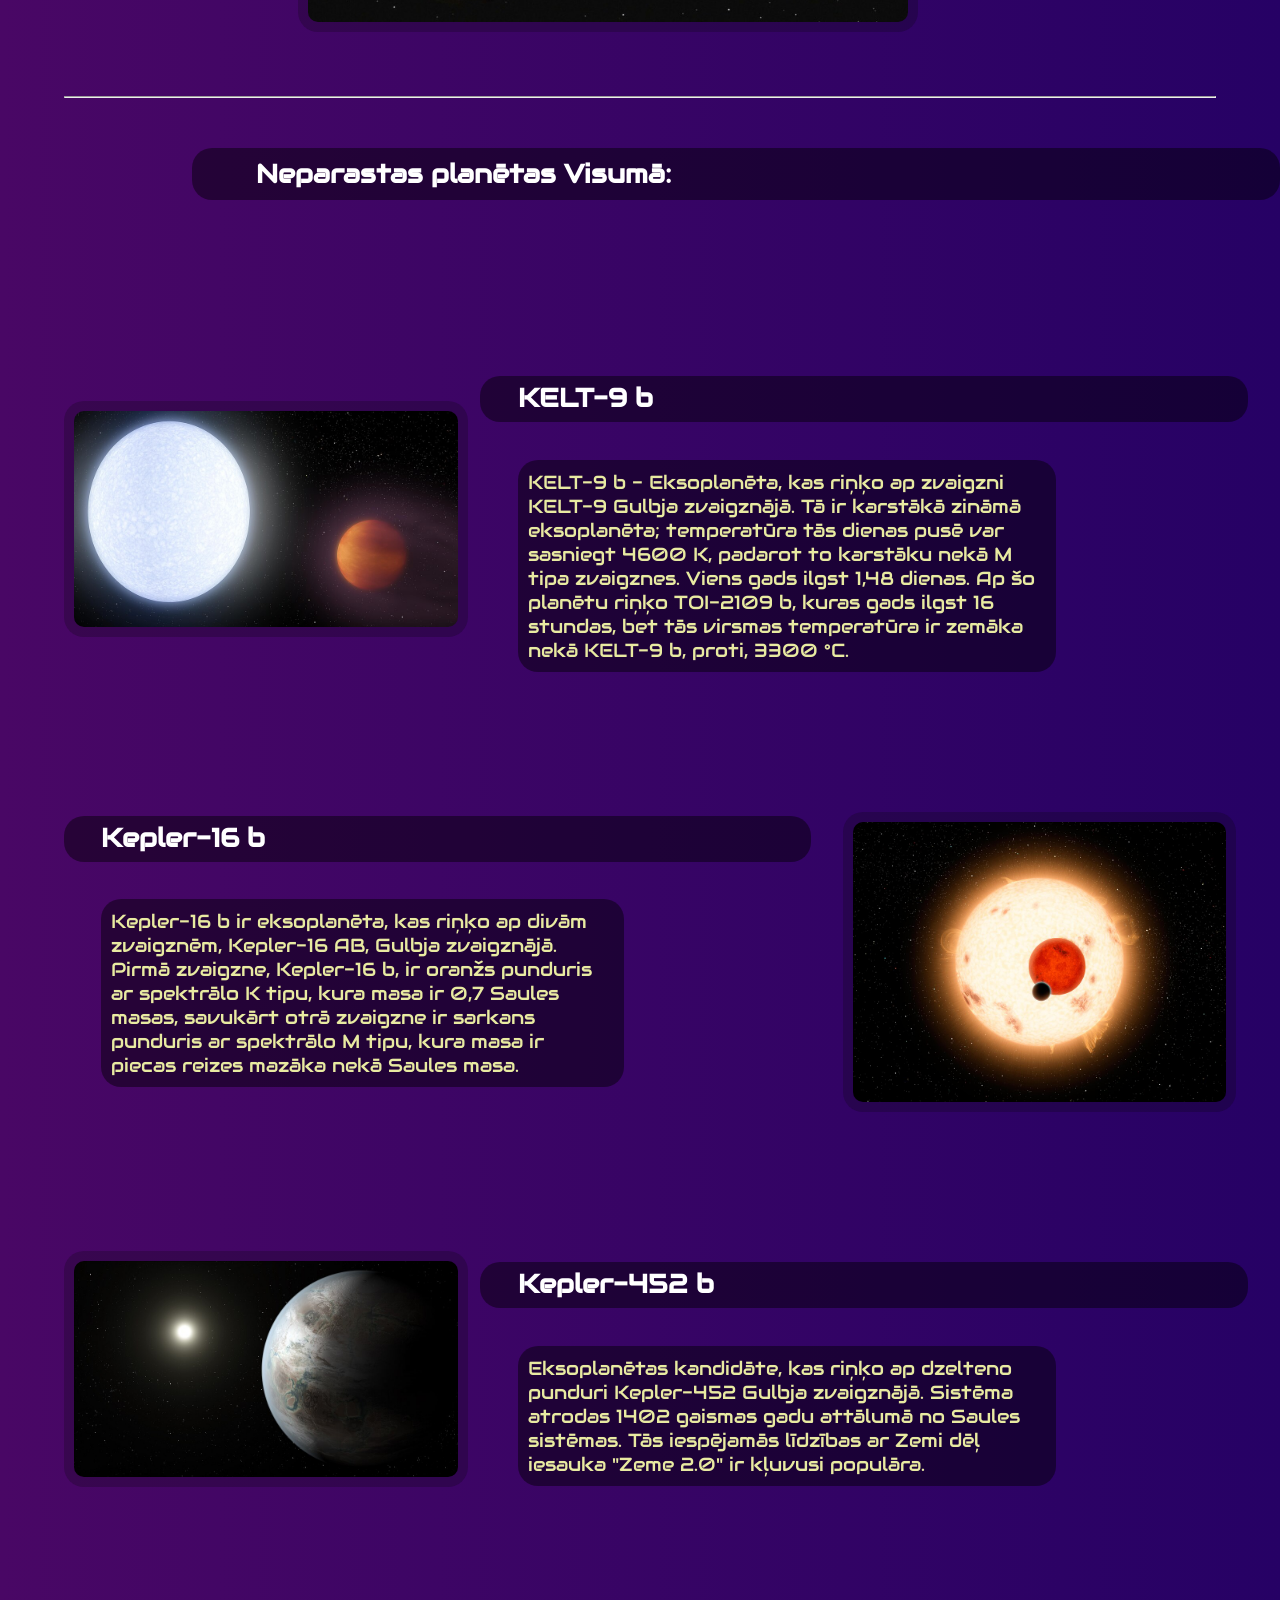
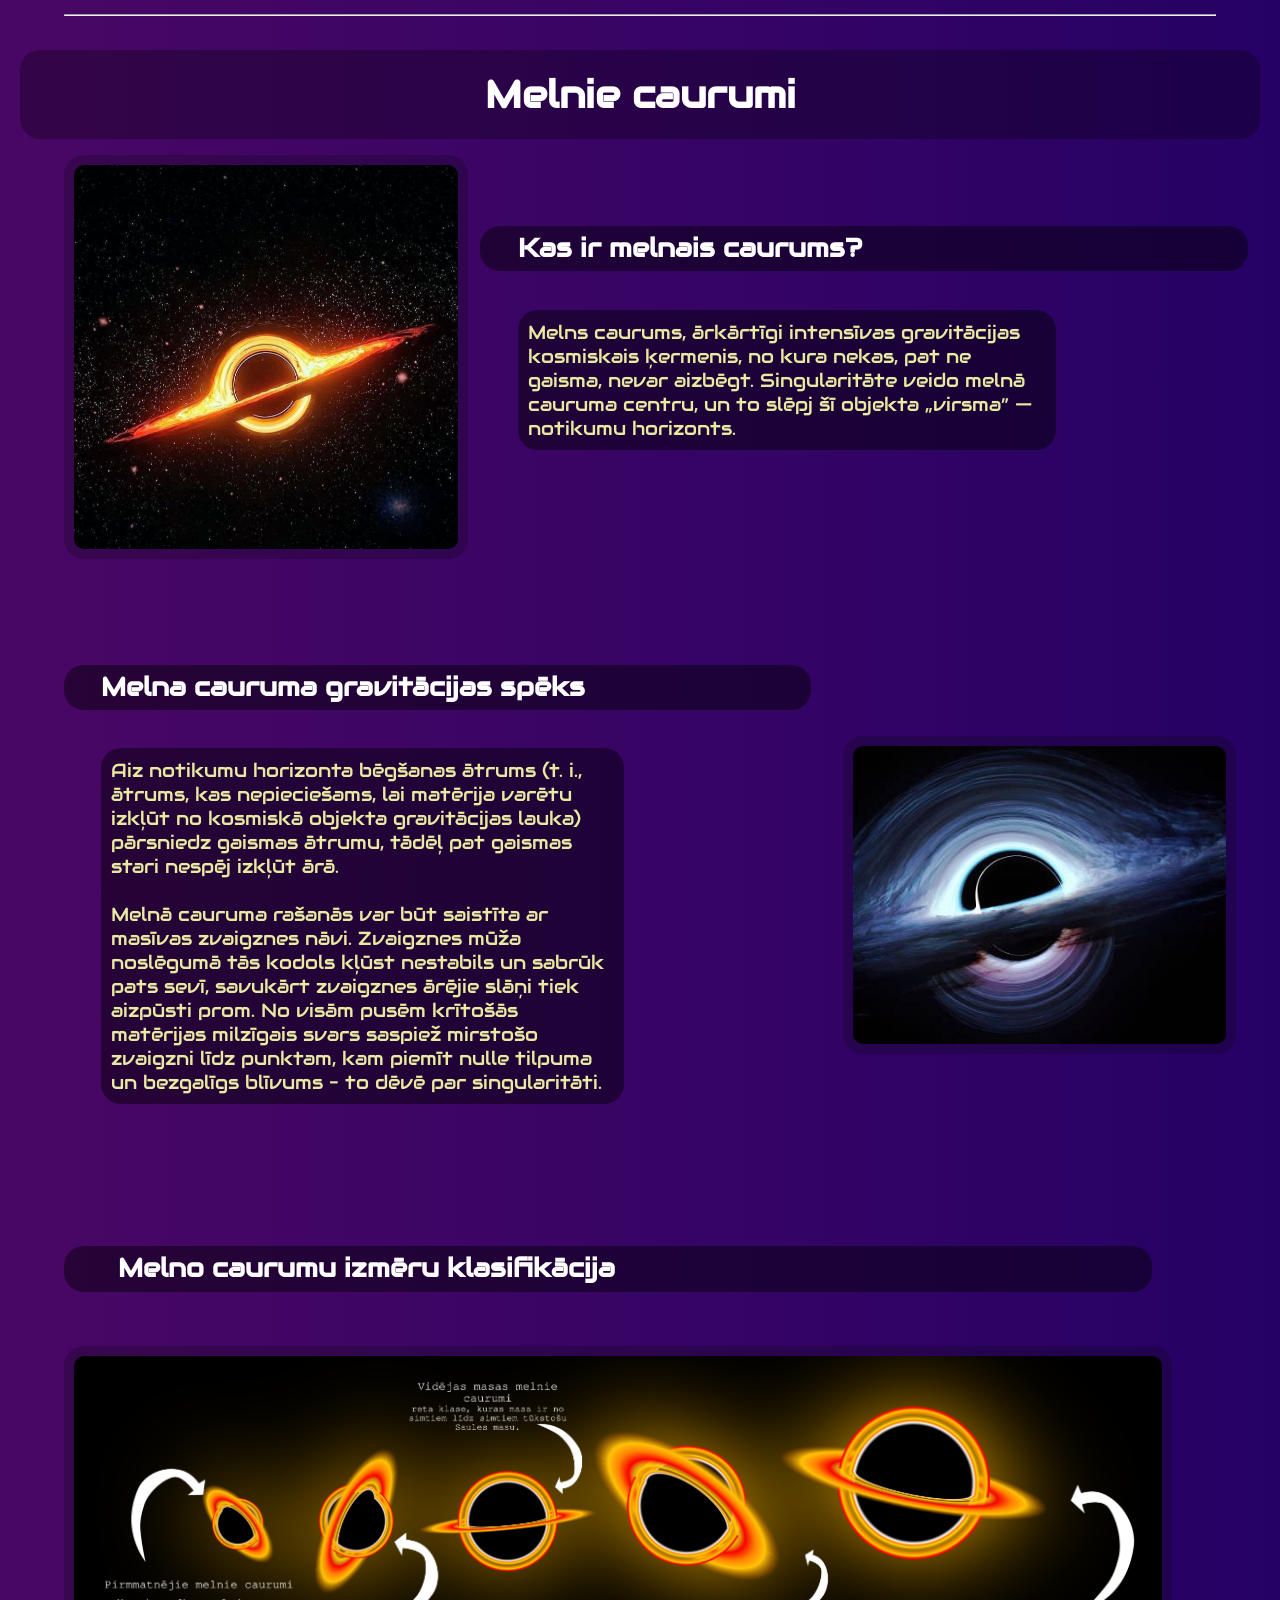
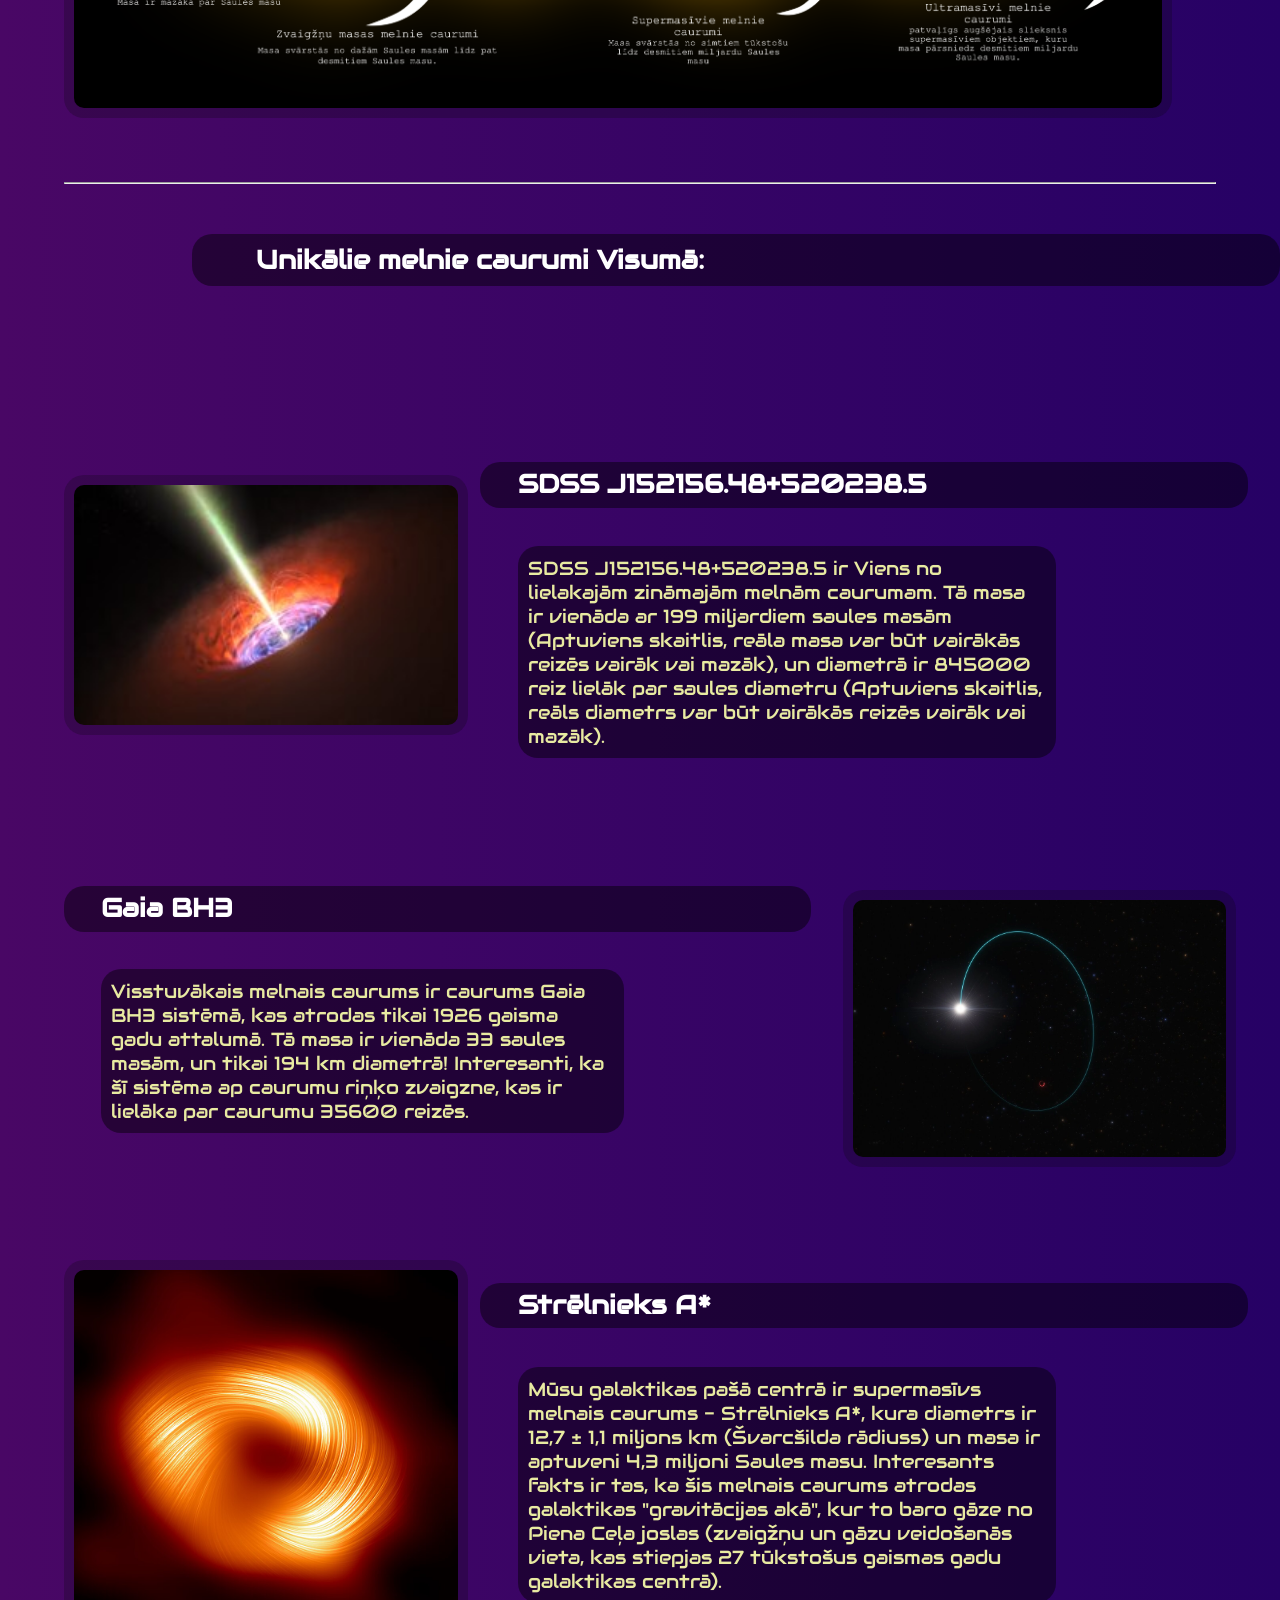
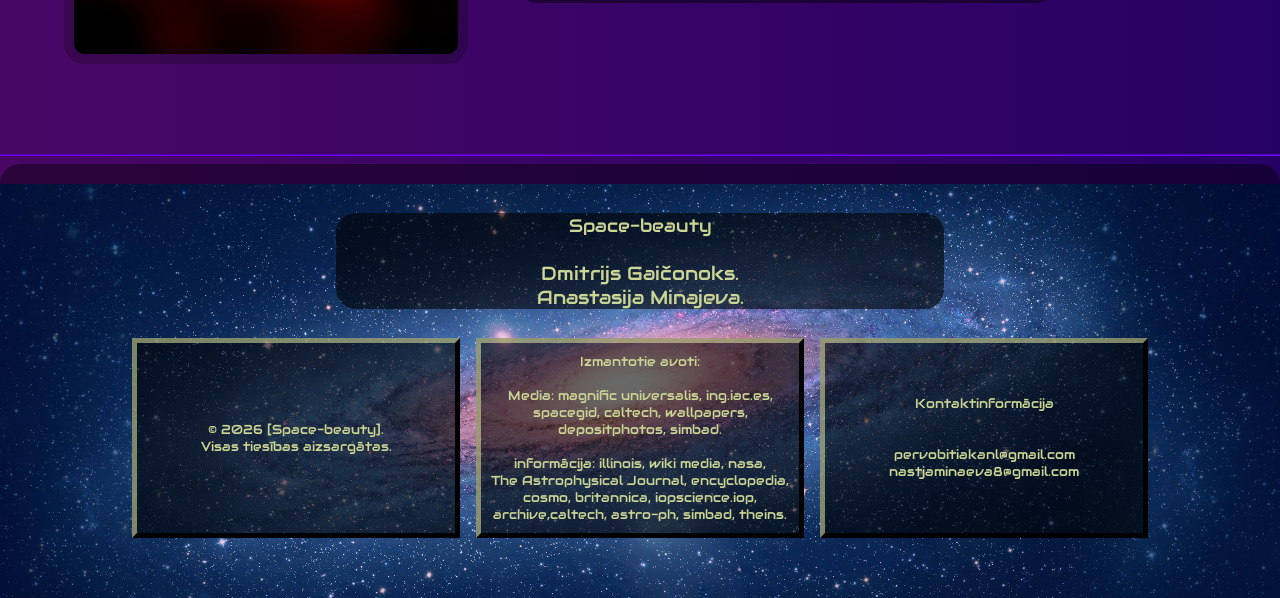
==== commit 3c115996: "Video nomainīšana uz attēlu optimižacijas nolūkos" ====
--- a/index.html
+++ b/index.html
@@ -7,7 +7,7 @@
         <link rel="icon" href="images/растровый.webp">
         <script src="js/carousel/carousel.js"></script>
         <script src="js/stars/stars.js"></script>
-        <script src="js/blur_remover.js"></script>
+        <script src="js/optimizer.js"></script>
     </head>
     <body>
         <main>
--- a/css/style.css
+++ b/css/style.css
@@ -87,7 +87,7 @@
     z-index: 1;
 }
 
-.video-container video {
+.video-container video, .video-container img {
     width: 100%;
     height: 100%;
     object-fit: cover;
